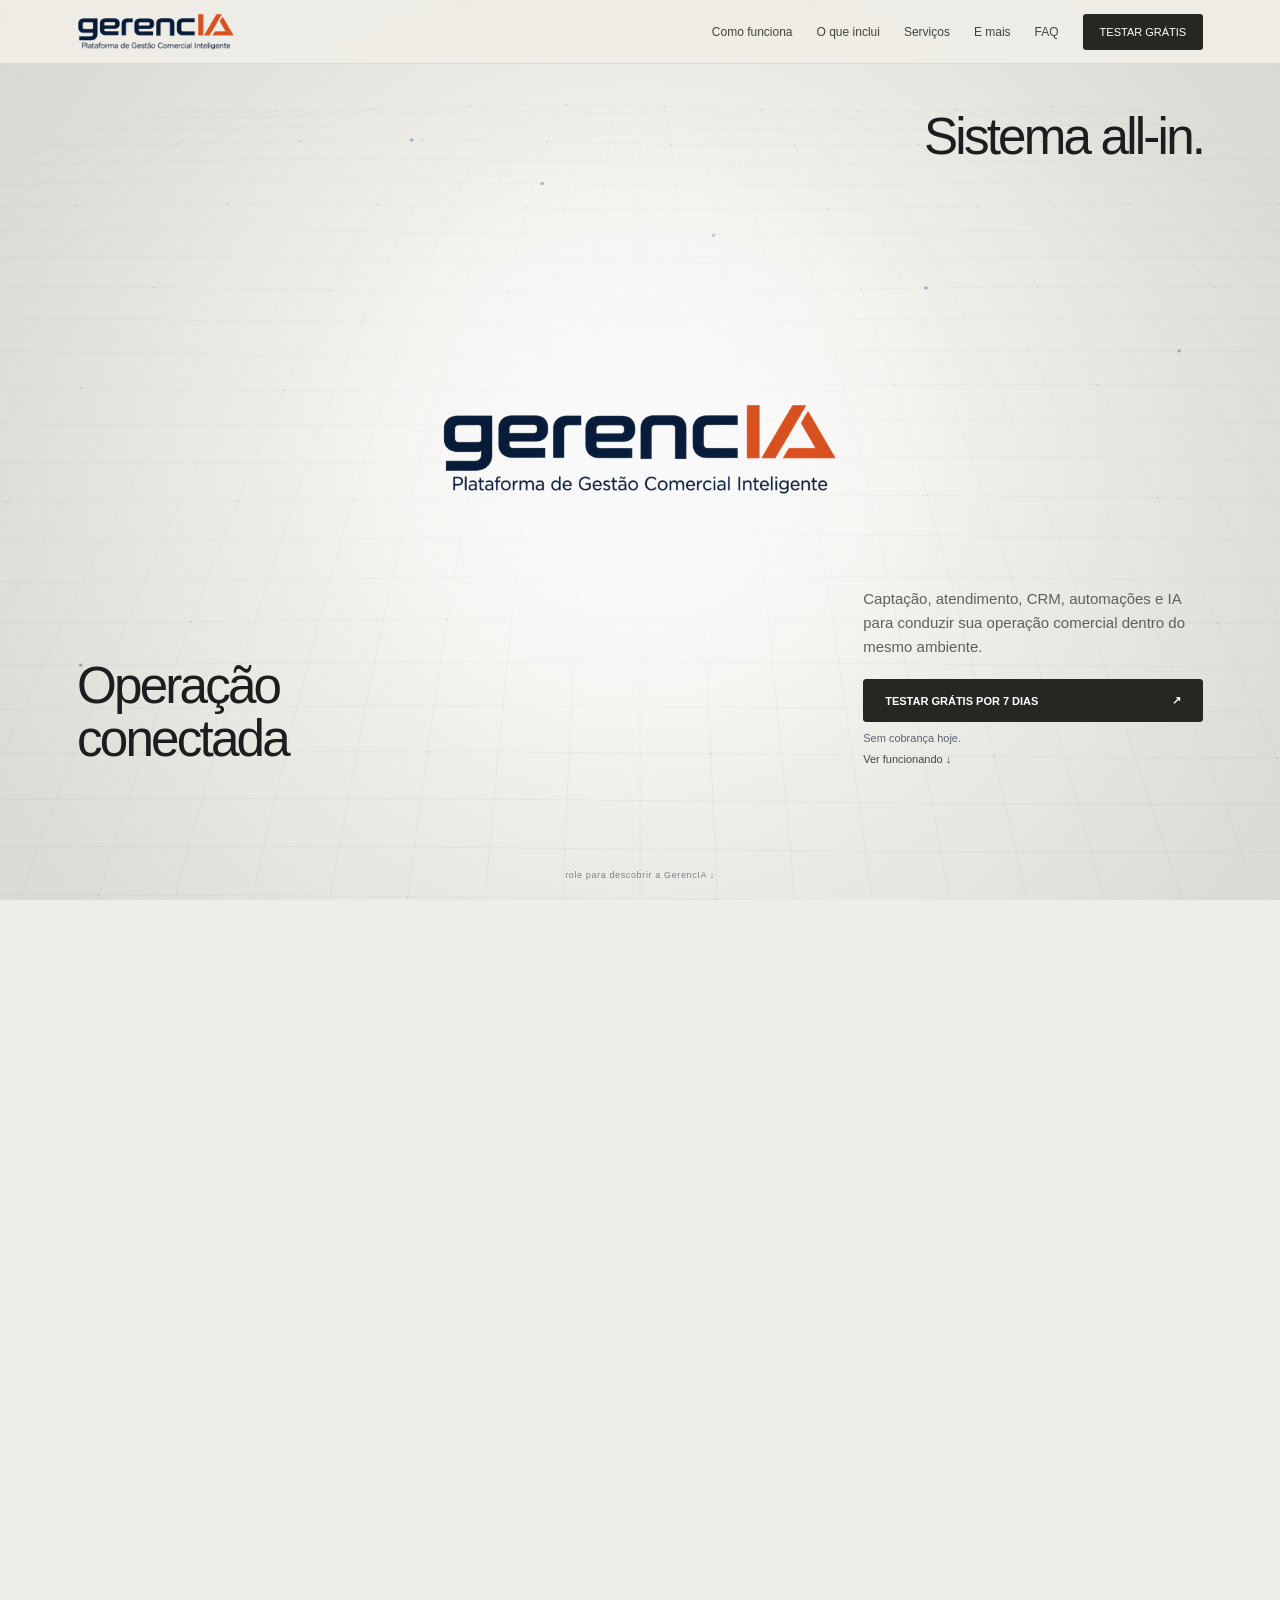
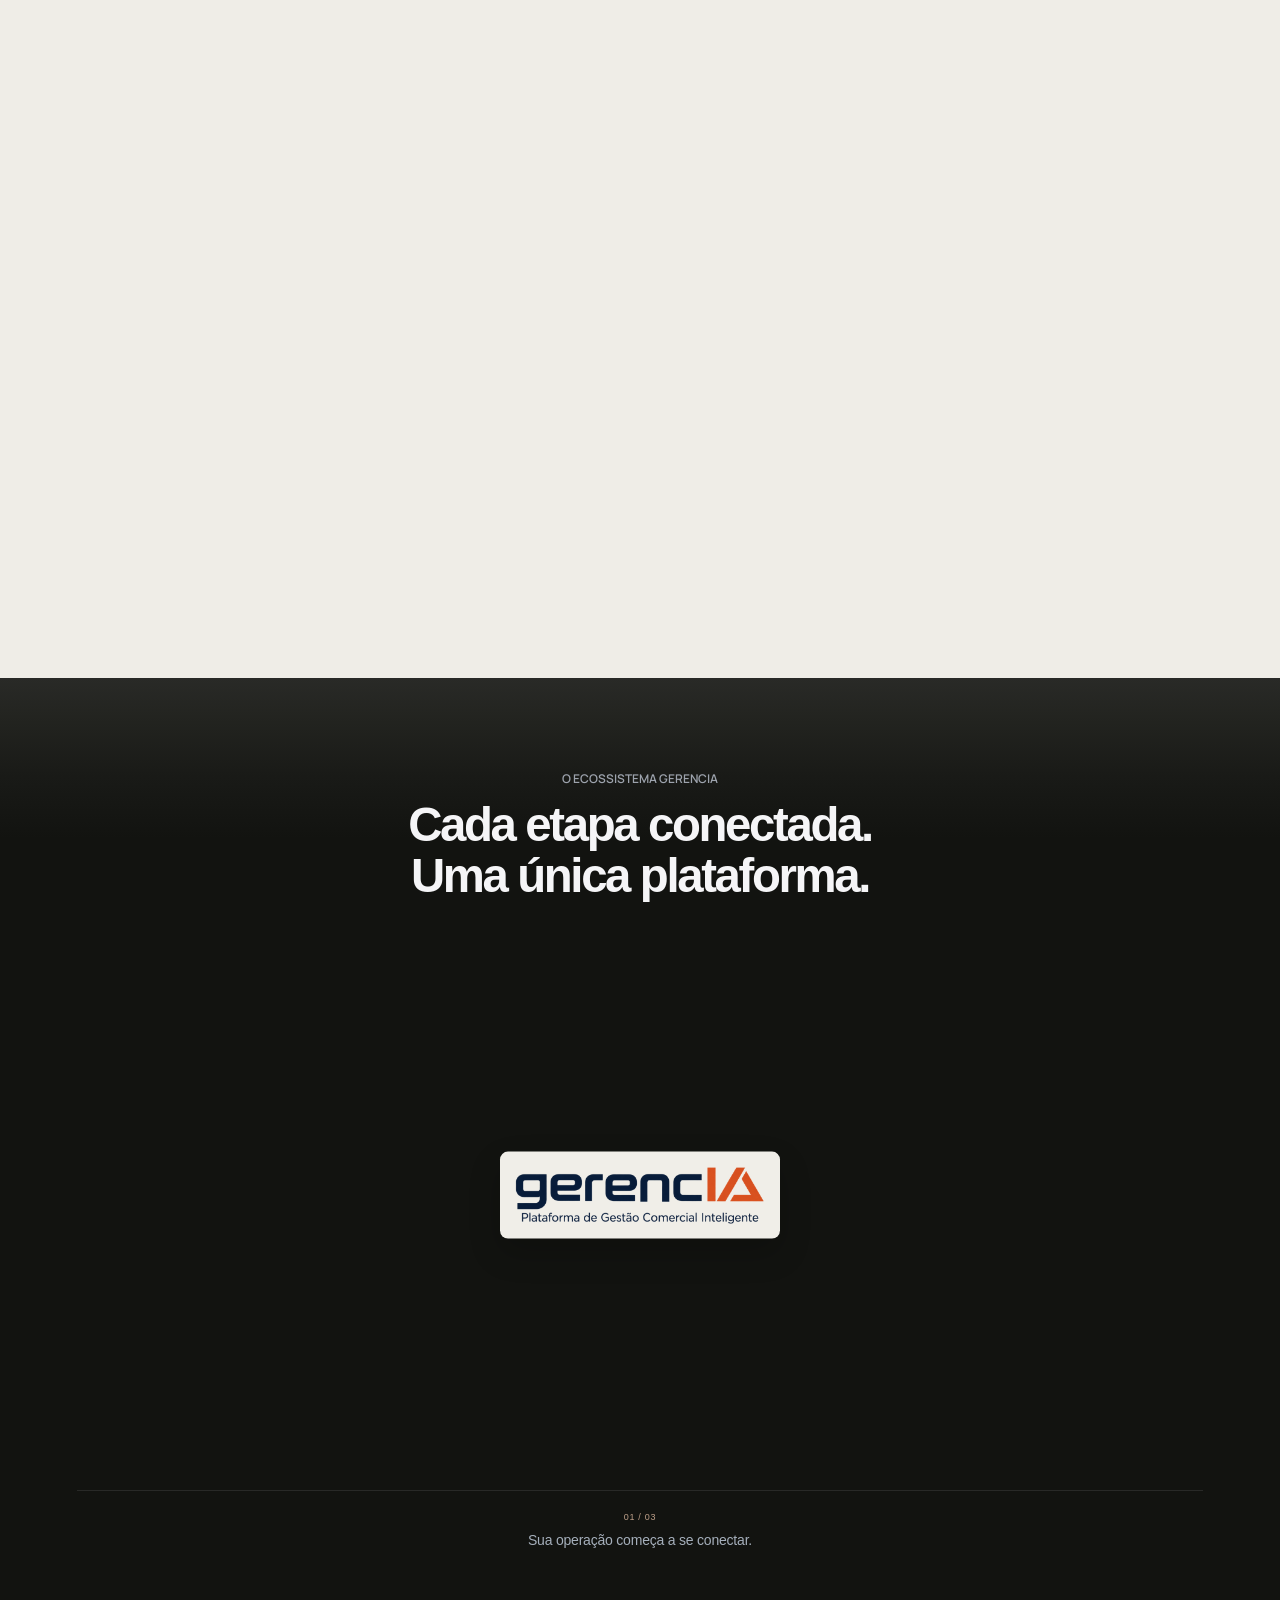
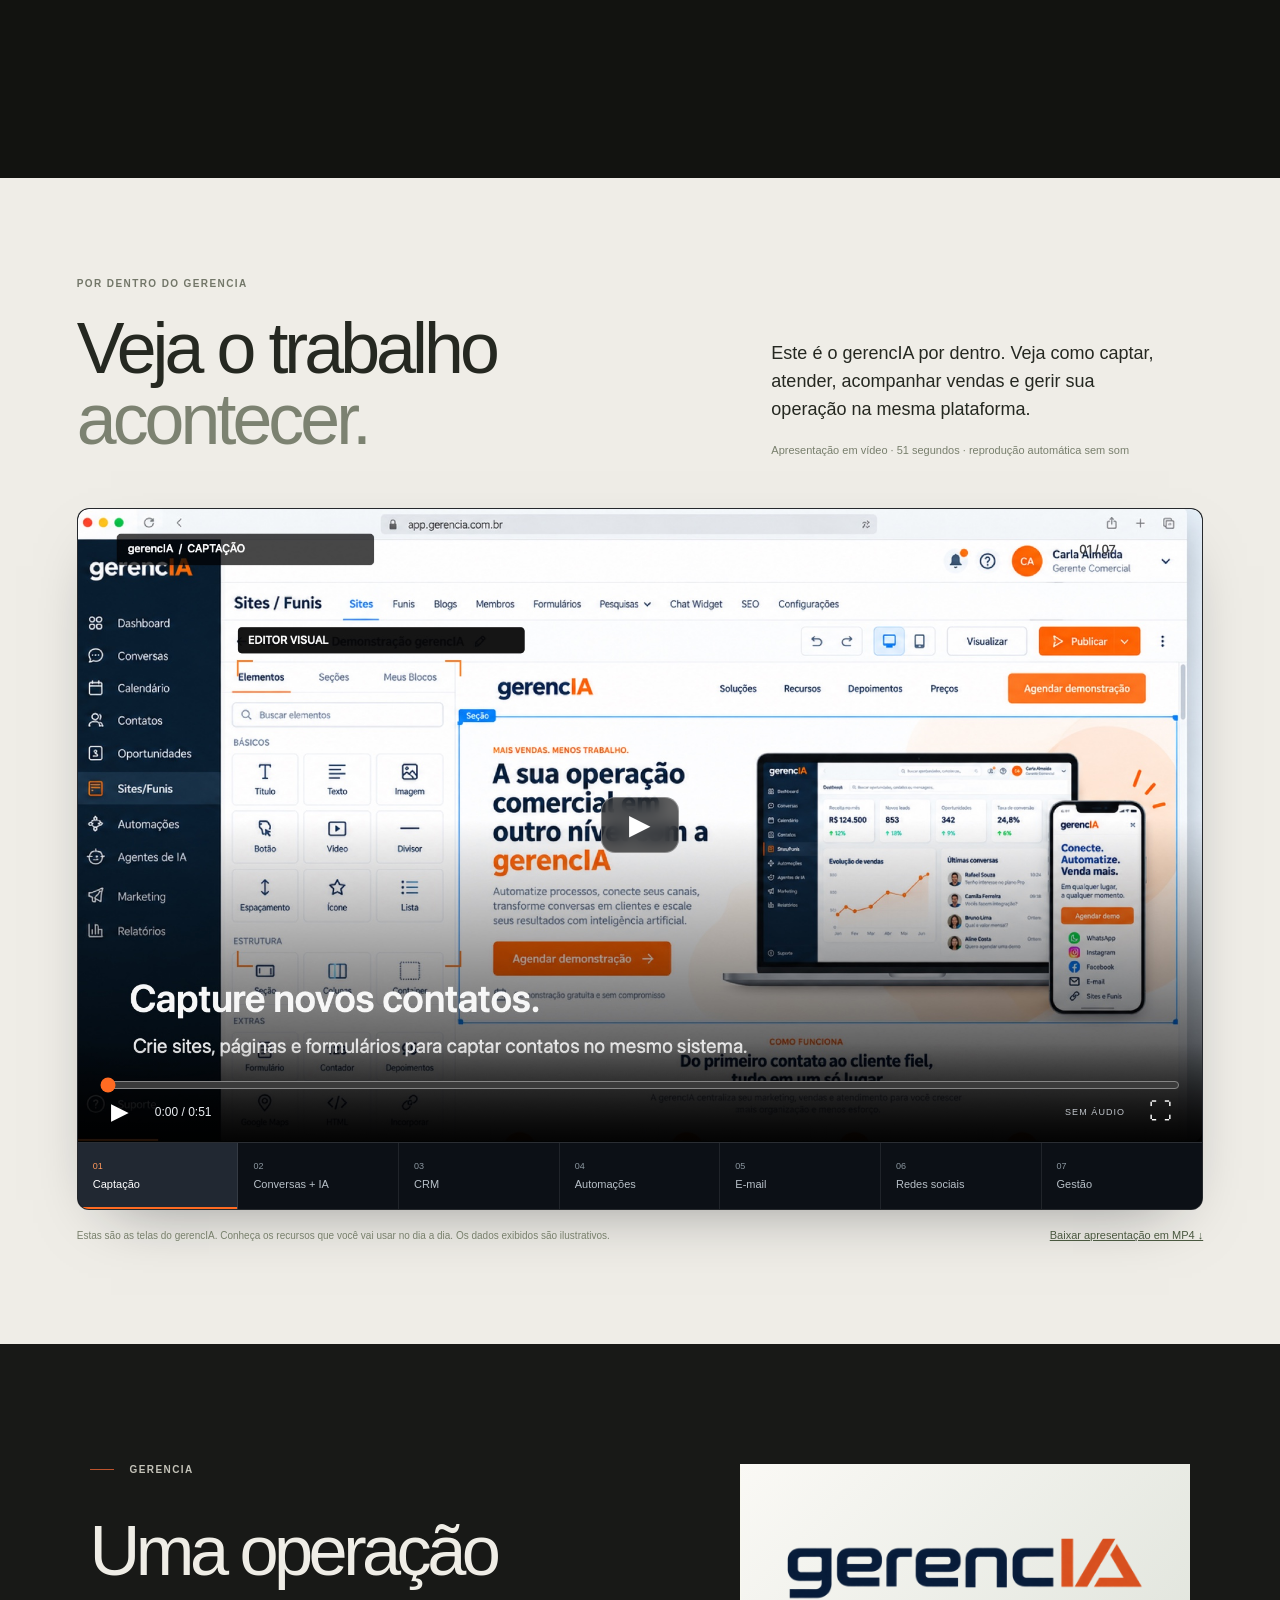
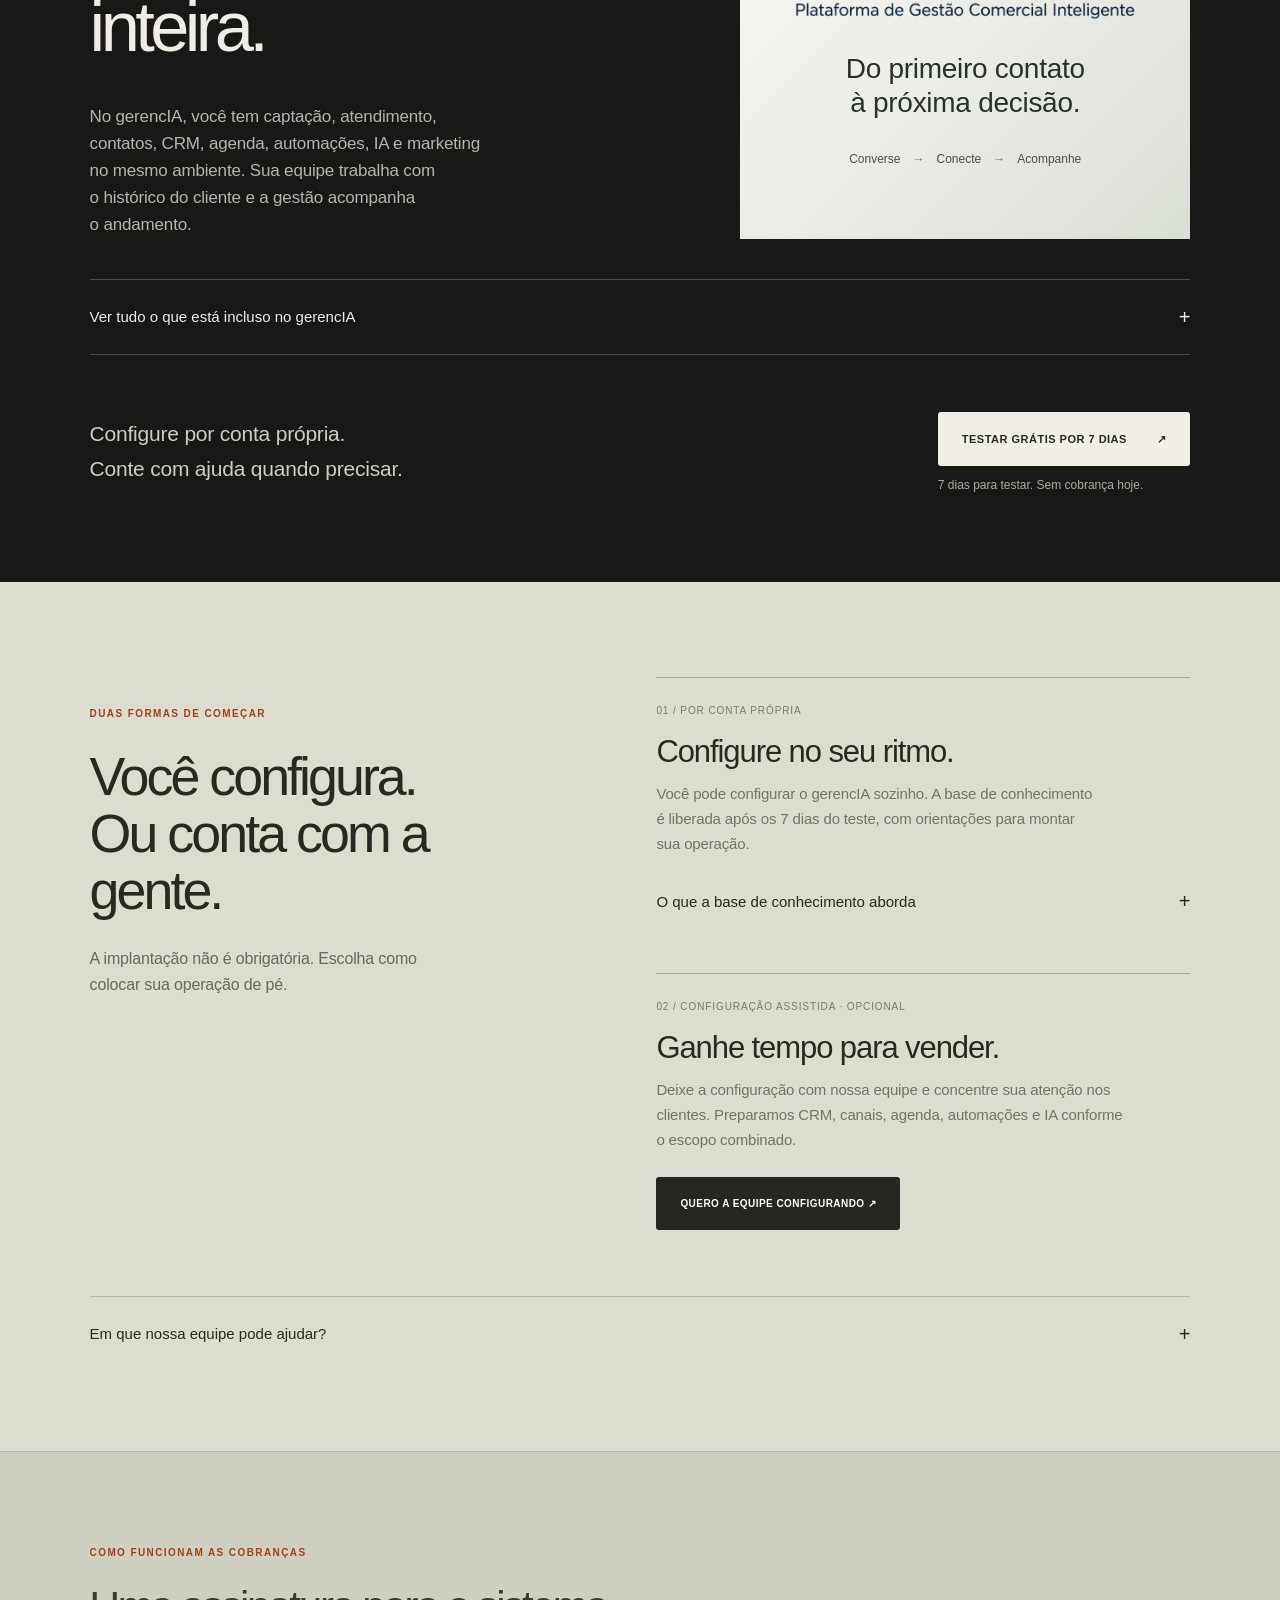
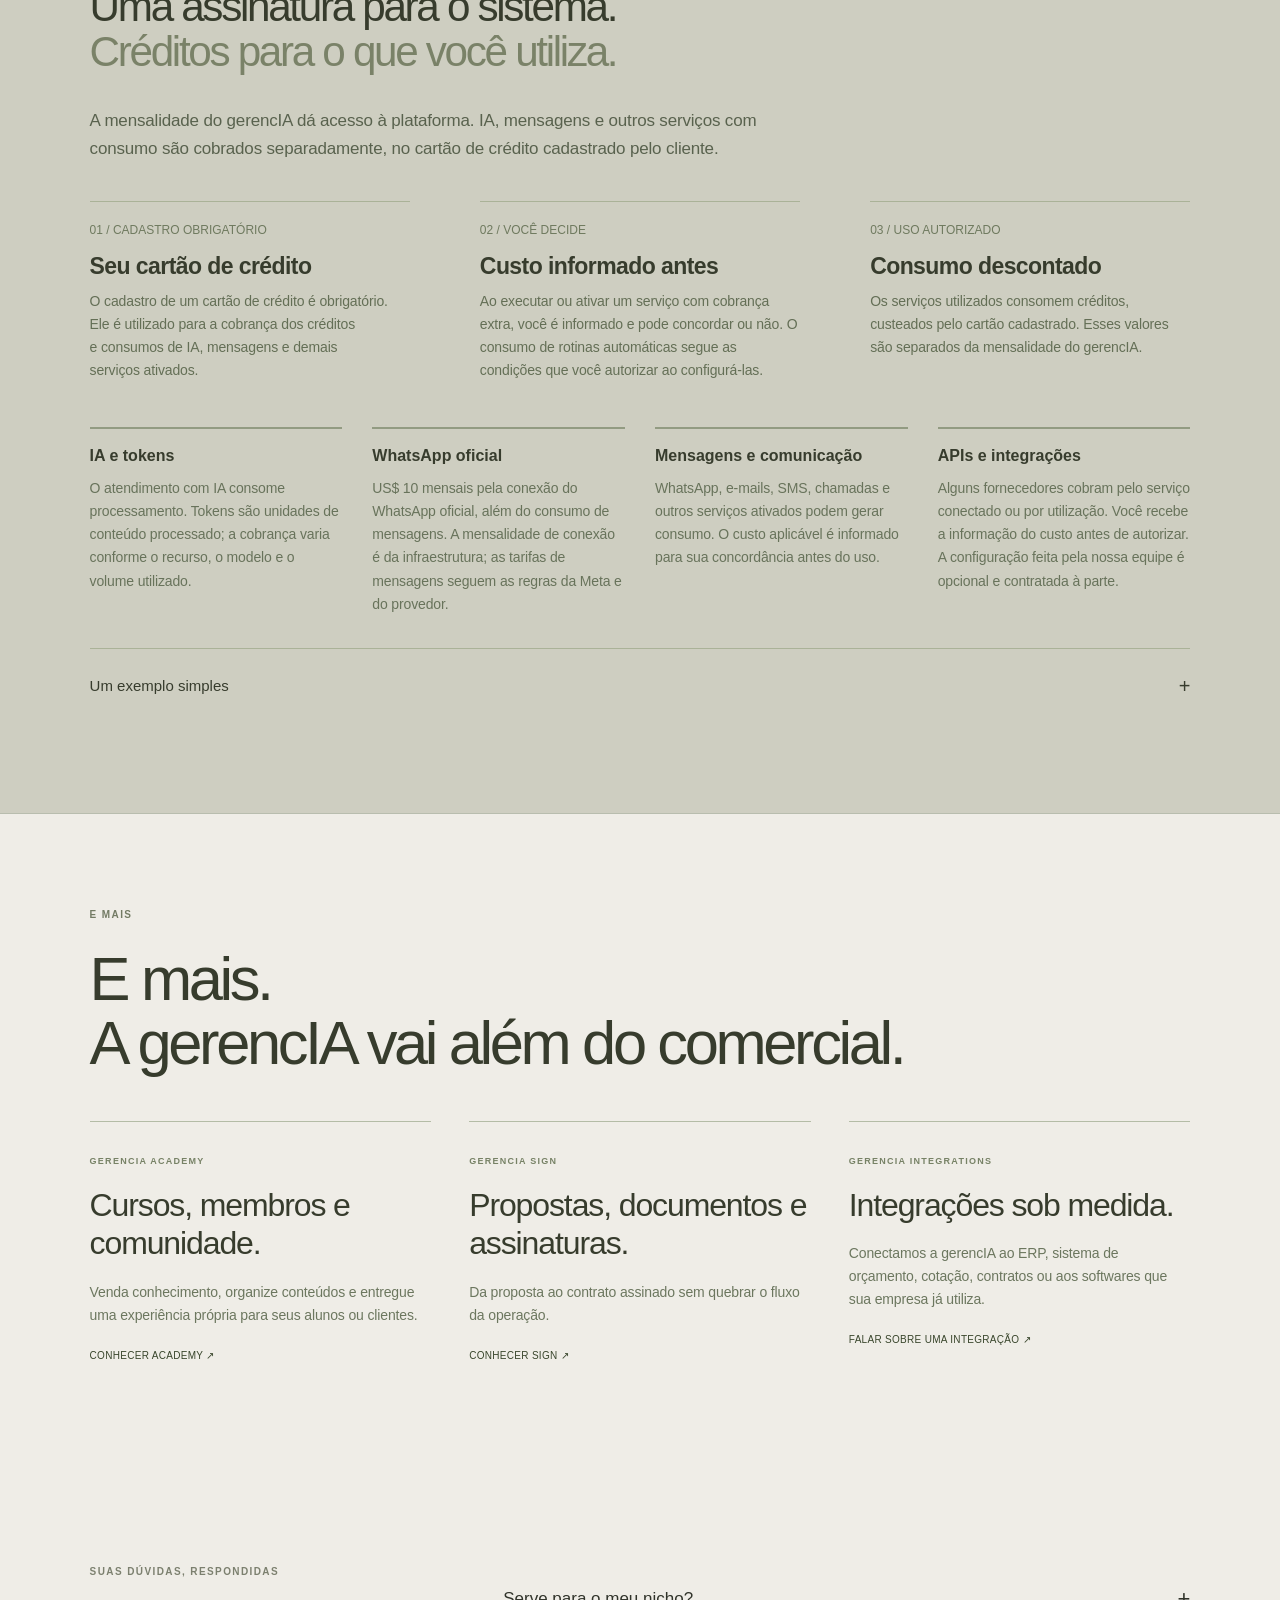
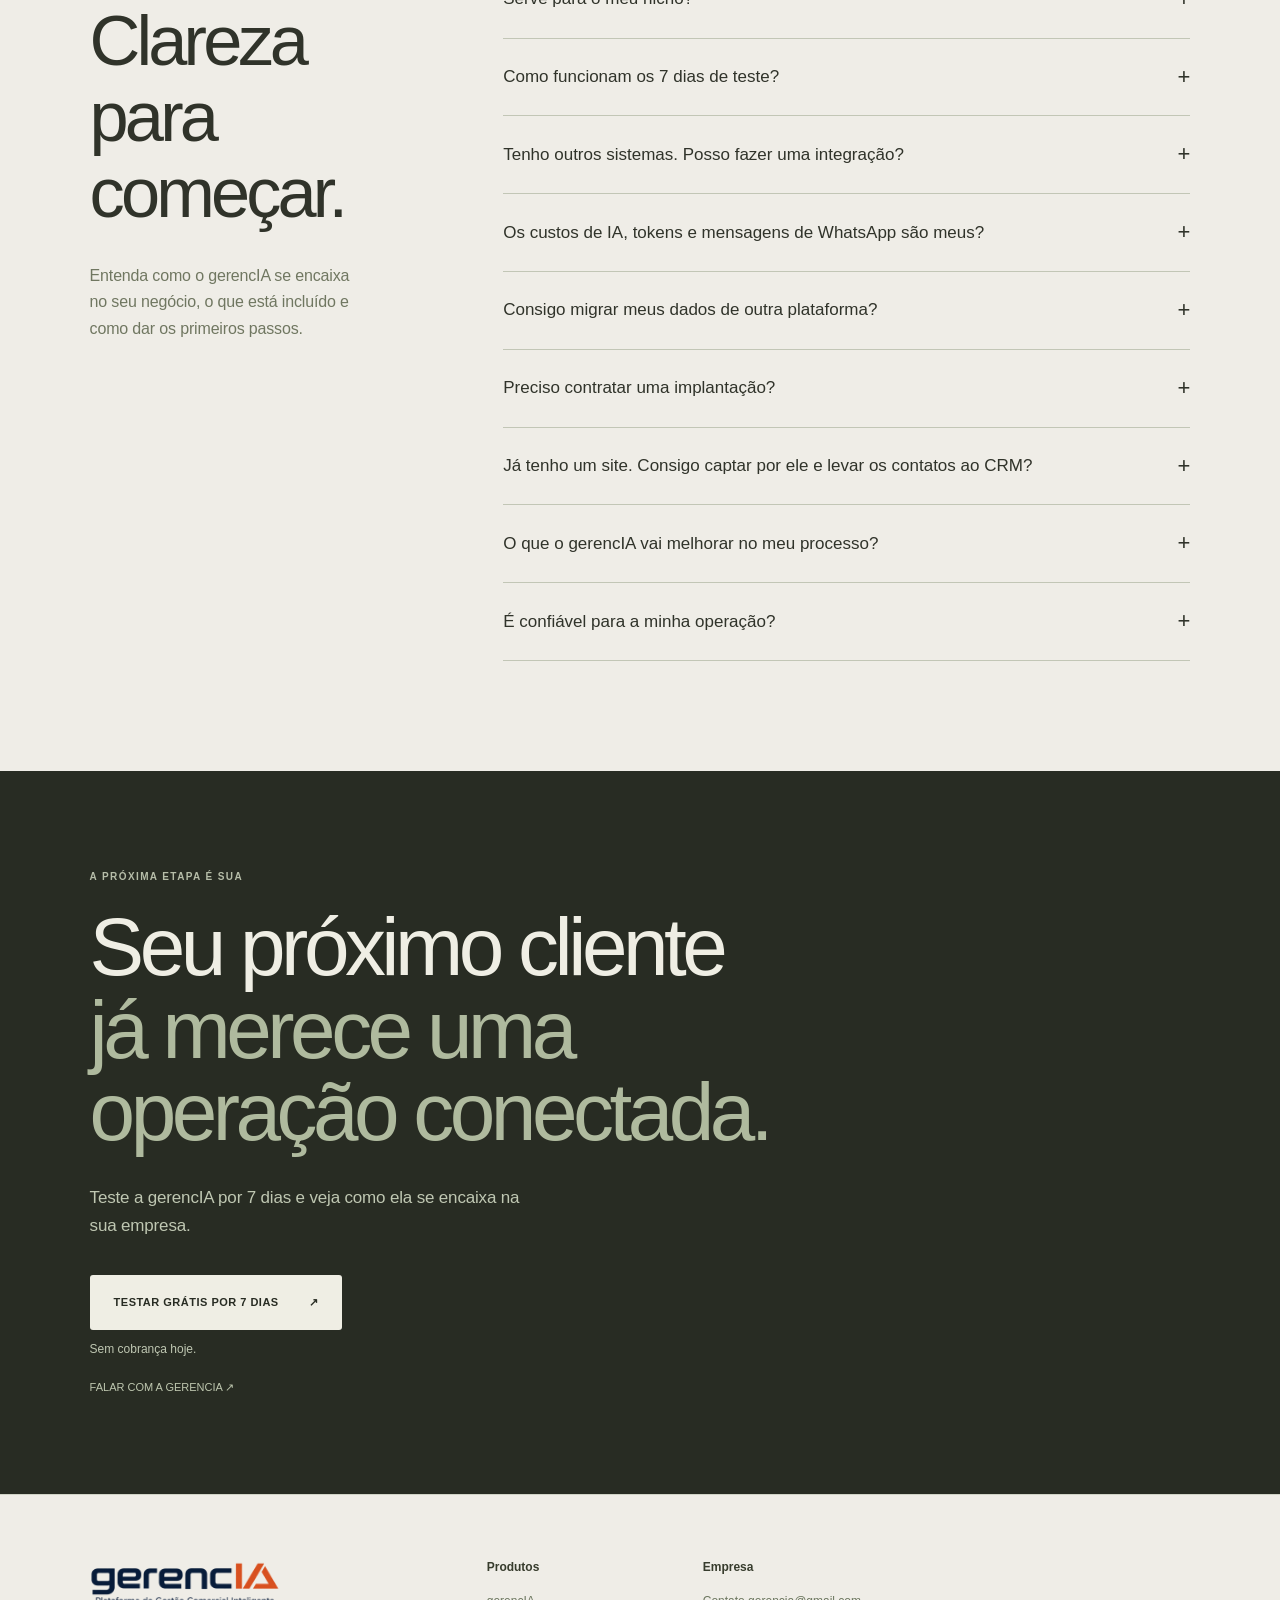
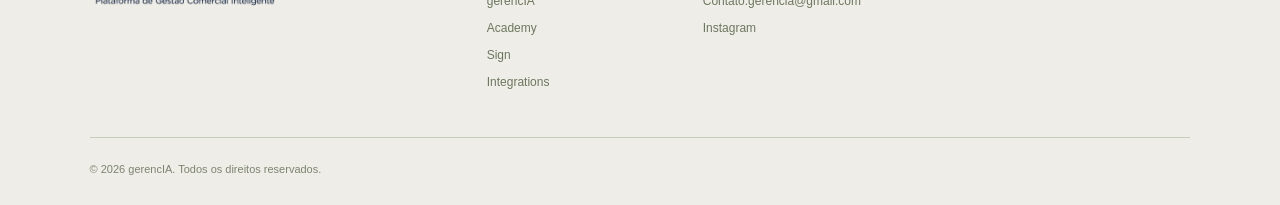
==== index.html @ f88bfc2b "Add CRM de leads (D1 + Pages Functions) for trial signup form Adds a lightweight modal form on the L" ====
<!DOCTYPE html>
<html lang="pt-BR">
<head><meta charset="UTF-8"><meta name="viewport" content="width=device-width, initial-scale=1"><title>GerencIA — Operação conectada</title>
<link rel="preload" href="assets/manrope-variable.ttf" as="font" type="font/ttf" crossorigin>
<style>*{box-sizing:border-box;margin:0}html,body{width:100%;min-height:100%;overflow-x:hidden;background:#101f39}canvas{position:fixed;inset:0;width:100%;height:100%}.hint{position:fixed;bottom:28px;width:100%;text-align:center;color:rgba(194,205,214,.45);font:11px system-ui,sans-serif;letter-spacing:.13em;pointer-events:none;padding:0 20px}@media(max-width:500px){.hint{font-size:10px;bottom:22px}}
.hero-label{position:fixed;z-index:5;pointer-events:none;color:#f4f1e8;font-family:"Helvetica Neue",Arial,sans-serif;font-weight:300;line-height:1.12;letter-spacing:-.045em;font-size:clamp(25px,3.6vw,58px)}
.hero-label.top{top:clamp(30px,6vw,84px);right:clamp(24px,6vw,96px);text-align:right}
.hero-label.bottom{bottom:clamp(40px,7vw,96px);left:clamp(24px,6vw,96px)}
.hero-label .accent{color:#c98c62}
.hero-label::before{content:"";display:block;width:32px;height:1px;background:#c98c62;margin-bottom:18px;opacity:.85}
.hero-label.top::before{margin-left:auto}
.hint{bottom:20px;font-size:9px;color:rgba(194,205,214,.32)}
@media(max-width:600px){.hero-label{font-size:28px}.hero-label.top{top:36px;right:25px}.hero-label.bottom{bottom:65px;left:25px}.hero-label::before{margin-bottom:12px;width:24px}.hint{font-size:8px;letter-spacing:.06em}}

html{scroll-behavior:auto}body{height:auto}#scene{pointer-events:none;z-index:4}
.scroll-runway{height:90vh;height:90svh;position:relative;pointer-events:none}
.next-section{position:relative;z-index:3;min-height:100vh;min-height:100svh;padding:clamp(80px,12vw,160px) clamp(26px,8vw,120px);display:flex;flex-direction:column;justify-content:center;background:#0b1929;color:#f4f1e8;font-family:"Helvetica Neue",Arial,sans-serif;opacity:0}
.next-section::before{content:"";position:absolute;top:0;left:8%;right:8%;height:1px;background:linear-gradient(90deg,transparent,#bc8357,transparent);opacity:.5}
.next-section .eyebrow{font-size:11px;letter-spacing:.25em;text-transform:uppercase;color:#c98c62;margin-bottom:32px}
.next-section h2{font-size:clamp(42px,7.5vw,108px);font-weight:300;line-height:1.02;letter-spacing:-.055em;max-width:1000px}
.next-section h2 span{color:#c98c62}
.next-section p{margin-top:32px;max-width:430px;font-size:16px;line-height:1.7;color:#a0afbd}
.hint{z-index:5}.hero-label{will-change:opacity,transform}
@media(prefers-reduced-motion:reduce){.hero-label{will-change:auto}}

.next-section{padding-top:100px;padding-bottom:100px}
.next-section h2{font-size:clamp(38px,5.5vw,78px)}
.next-section .intro{max-width:600px;margin-top:24px}
.operation-demo{margin-top:50px;border:1px solid #304252;background:#0d1d2e;max-width:1100px;width:100%;border-radius:5px;overflow:hidden}
.demo-top,.demo-bottom{display:flex;justify-content:space-between;align-items:center;gap:18px;padding:22px 28px;border-bottom:1px solid #26394a}
.demo-caption,.case-label{font-size:10px;letter-spacing:.16em;color:#c98c62;text-transform:uppercase}.fiction{font-size:11px;color:#8494a4}
.channel-picker,.flow-tabs{display:flex;gap:8px;padding:20px 28px 0;flex-wrap:wrap}
.operation-demo button{font:inherit;font-size:12px;cursor:pointer;border:1px solid #344858;background:transparent;color:#a8b9c6;padding:11px 16px;border-radius:3px;transition:background .2s,color .2s}
.operation-demo button:hover{border-color:#c98c62;color:#fff}.operation-demo button:focus-visible{outline:2px solid #e6b18c;outline-offset:4px}.operation-demo button.active{background:#d29b74;color:#0b1929;border-color:#d29b74}
.flow-tabs{padding-top:16px}.flow-tabs button{flex:1}.journey{display:grid;grid-template-columns:repeat(5,1fr);gap:1px;margin:28px 28px 0;background:#304252;border:1px solid #304252}
.journey button{border:0;border-radius:0;background:#102336;min-height:86px;text-align:left;padding:14px 12px}.journey button .number{display:block;margin-bottom:10px;font-size:10px;opacity:.65}.journey button.selected{background:#203c4f;color:#fff;box-shadow:inset 0 -2px #d29b74}
.case-detail{display:grid;grid-template-columns:1fr 1.25fr;padding:34px 28px;gap:40px;min-height:270px}.case-conversation{padding:22px;background:#142c3c;border-radius:3px;align-self:start}.case-conversation blockquote{font-size:clamp(19px,2vw,26px);line-height:1.45;letter-spacing:-.02em;margin:20px 0}.case-time{font-size:11px;color:#92a6b7}.case-diagnosis h3{font-size:26px;font-weight:400;letter-spacing:-.03em;margin:14px 0}.case-diagnosis>div{font-size:14px;color:#a9b9c6;line-height:1.7}.case-diagnosis .next-action{border-left:2px solid #c98c62;padding-left:14px;margin-top:20px;color:#ead8c8}
.demo-bottom{border-top:1px solid #26394a;border-bottom:0;font-size:12px;color:#9bb0bf}.demo-bottom button{flex-shrink:0}.section-takeaway{font-size:clamp(26px,3vw,42px);line-height:1.3;letter-spacing:-.03em;margin-top:50px;color:#8da4b5}.section-takeaway strong{color:#f4f1e8;font-weight:400}.next-section .demo-note{font-size:11px;max-width:650px;margin-top:24px;color:#758b9d}
@media(max-width:650px){.next-section{padding:65px 20px}.demo-top,.demo-bottom{padding:18px;align-items:flex-start}.demo-top{flex-direction:column;gap:8px}.channel-picker,.flow-tabs{padding-left:18px;padding-right:18px}.journey{margin:24px 18px 0;grid-template-columns:repeat(5,minmax(0,1fr))}.journey button{font-size:10px;padding:10px 4px;min-height:70px;text-align:center}.case-detail{grid-template-columns:1fr;padding:24px 18px;gap:24px}.demo-bottom{flex-direction:column}.case-diagnosis h3{font-size:24px}.operation-demo button{touch-action:manipulation}}

.manual-story{margin-top:48px;border:1px solid #304557;background:#0b1b2b;border-radius:5px;max-width:1200px}
.story-heading,.story-footer{padding:22px 26px;display:flex;justify-content:space-between;align-items:center;gap:16px;border-bottom:1px solid #293d4d}.story-heading>span,.desk-label,.manual-action>span,.story-cost>span,.scattered-summary span{font-size:10px;letter-spacing:.14em;color:#c99b78}.story-heading small,.story-footer>span{font-size:11px;color:#8da2b3}
.story-steps{display:flex;flex-wrap:wrap;gap:6px;padding:20px 26px}.manual-story button{cursor:pointer;font:12px "Helvetica Neue",Arial,sans-serif;padding:12px 14px;border:1px solid #344b5d;border-radius:3px;color:#a9becd;background:transparent}.manual-story button.selected{background:#d4a17c;border-color:#d4a17c;color:#0b1929}.manual-story button:hover{border-color:#d4a17c}.manual-story button:focus-visible{outline:2px solid #e6b38d;outline-offset:3px}
.story-scene{display:grid;grid-template-columns:1fr 1fr;gap:44px;padding:24px 26px 36px;min-height:480px}.story-narrative>span{font-size:11px;letter-spacing:.1em;color:#8ba6ba}.story-narrative h3{font-size:clamp(25px,2.8vw,36px);font-weight:400;letter-spacing:-.035em;line-height:1.13;margin:16px 0}.next-section .story-narrative p{font-size:15px;line-height:1.7;margin:0;max-width:none;color:#a8bac8}.manual-action{margin-top:28px}.work-row{font-size:13px;line-height:1.6;color:#c6d1d9;margin-top:13px;padding-top:12px;border-top:1px solid #263b4b}
.desk{padding:20px;background:#102335;border:1px solid #233b4d;border-radius:4px;align-self:start}.desk-label{margin-bottom:20px;color:#7895aa}.artifact{background:#193143;border:1px solid #3a5262;border-radius:4px;overflow:hidden}.artifact+.artifact{margin-top:20px;margin-left:15px;background:#25343a;border-color:#56564d}.artifact h4{font-size:12px;font-weight:500;padding:13px 16px;border-bottom:1px solid #40515d;color:#ead6c3}.artifact pre{font:12px/1.8 ui-monospace,SFMono-Regular,Consolas,monospace;white-space:pre-wrap;overflow-wrap:anywhere;padding:18px 16px;color:#d3dfe6}.artifact small{display:block;padding:12px 16px;font-size:10px;color:#9bb2c3;border-top:1px solid #40515d}
.story-cost{padding:24px 26px;background:#322a27;border-top:1px solid #574234}.story-cost>div{font-size:17px;line-height:1.55;color:#ead6c6;margin-top:10px}.story-footer{border-bottom:0;border-top:1px solid #293d4d}.story-footer button{flex-shrink:0}.scattered-summary{display:grid;grid-template-columns:repeat(3,1fr);gap:28px;max-width:1200px;margin-top:42px}.scattered-summary div{border-top:1px solid #304557;padding-top:20px}.scattered-summary strong{display:block;font-size:20px;font-weight:400;line-height:1.4;margin-top:12px;color:#d9e0e4}
@media(max-width:750px){.story-scene{grid-template-columns:1fr;gap:28px;padding:20px;min-height:0}.story-heading,.story-footer{align-items:flex-start;flex-direction:column;padding:20px}.story-steps{padding:16px 20px;display:grid;grid-template-columns:repeat(2,1fr)}.manual-story button{touch-action:manipulation}.desk{padding:15px}.artifact+.artifact{margin-left:8px}.story-cost{padding:20px}.scattered-summary{grid-template-columns:1fr;gap:20px}.story-footer button{width:100%}}

.chaos-demo{max-width:1200px;width:100%;margin-top:36px;border:1px solid #304557;border-radius:6px;overflow:hidden;background:radial-gradient(ellipse at center,#19364a,#0a192a 75%)}
.chaos-toolbar{display:flex;align-items:center;justify-content:space-between;padding:18px 24px;border-bottom:1px solid #294051}.chaos-toolbar>span{font-size:9px;letter-spacing:.15em;color:#94adbf}.chaos-toolbar i{display:inline-block;width:5px;height:5px;border-radius:50%;background:#d49d74;margin-right:8px}.chaos-toolbar button{background:transparent;border:1px solid #395369;color:#becdda;border-radius:3px;padding:8px 12px;cursor:pointer}
.chaos-field{height:490px;position:relative}.chaos-lines{position:absolute;width:100%;height:100%;inset:0;pointer-events:none}.chaos-wire{fill:none;stroke:#35566a;stroke-width:1;vector-effect:non-scaling-stroke;opacity:.15;stroke-dasharray:5 9}.chaos-wire.arrived{opacity:.8;stroke:#c79872;animation:wireFlow 1.2s linear infinite}@keyframes wireFlow{to{stroke-dashoffset:-28}}
.request-core{position:absolute;z-index:1;top:50%;left:50%;transform:translate(-50%,-50%);background:#142d40;border:1px solid #7290a0;padding:24px 20px;text-align:center;width:230px;box-shadow:0 0 65px #6298ad12}.request-core>span{font-size:9px;letter-spacing:.18em;color:#cfa47f}.request-core strong{display:block;font-size:27px;font-weight:400;line-height:1.2;letter-spacing:-.04em;margin:14px 0}.request-core small{font-size:10px;color:#8fa7b7}
.tool-node{position:absolute;width:220px;min-height:108px;padding:16px;text-align:left;background:#102539;border:1px solid #345367;border-radius:4px;color:#9dafbc;font-family:inherit;cursor:pointer;opacity:.25;transition:opacity .55s,border-color .3s,box-shadow .3s;z-index:2}.tool-node.arrived{opacity:1}.tool-node:hover,.tool-node.inspected{border-color:#ddb08a;box-shadow:0 0 24px #c98c6220}.tool-node:focus-visible,.chaos-toolbar button:focus-visible{outline:2px solid #e2b28d;outline-offset:4px}.tool-icon{color:#d1a078;font-size:17px;margin-right:8px}.tool-name{font-size:11px}.tool-node strong{display:block;font-size:14px;font-weight:400;color:#e8e7df;margin:12px 0 7px}.tool-node small{font-size:10px;color:#a58b7b}.n0{left:5%;top:7%}.n1{right:5%;top:7%}.n2{left:2%;top:39%}.n3{right:2%;top:39%}.n4{left:9%;bottom:5%}.n5{right:9%;bottom:5%}
.chaos-result{text-align:center;border-top:1px solid #345065;padding:25px 20px;min-height:110px;background:#0b1a29}.chaos-result span{display:block;font-size:12px;color:#95acbc;margin-bottom:10px}.chaos-result strong{font-weight:400;font-size:clamp(19px,2.5vw,29px);letter-spacing:-.025em;color:#ecd2ba}.chaos-bottom{padding:14px 20px;display:flex;justify-content:space-between;gap:14px;font-size:10px;color:#768e9f}.chaos-bottom small{font-size:10px;white-space:nowrap}.complete .request-core{border-color:#c59a7b}
@media(max-width:950px) and (min-width:651px){.tool-node{width:175px;padding:12px}.request-core{width:190px}.n2{left:1%}.n3{right:1%}}
@media(max-width:650px){.chaos-field{height:615px}.request-core{top:86px;width:235px;padding:14px}.request-core strong{font-size:23px;margin:8px 0}.request-core strong br{display:none}.tool-node{width:44%;min-height:115px;padding:12px}.tool-node strong{font-size:12px;line-height:1.35}.tool-node small{font-size:9px;line-height:1.4;display:block}.tool-name{font-size:10px}.n0,.n2,.n4{left:4%;right:auto}.n1,.n3,.n5{right:4%;left:auto}.n0,.n1{top:195px;bottom:auto}.n2,.n3{top:335px;bottom:auto}.n4,.n5{top:475px;bottom:auto}.chaos-bottom{flex-direction:column;gap:7px}.chaos-toolbar{padding:14px}.chaos-toolbar>span{font-size:8px}.chaos-result{min-height:120px}}
@media(prefers-reduced-motion:reduce){.chaos-wire.arrived{animation:none}.tool-node{transition:none}}

.action-prompt{padding:22px 24px;border-top:1px solid #395166;background:#193042;display:flex;gap:18px;align-items:center}.action-prompt>span{font-size:9px;letter-spacing:.12em;color:#d8a980;flex-shrink:0}.action-prompt strong{font-size:15px;font-weight:400;line-height:1.5;color:#e4eaf0}.tool-node small{color:#d6aa85}.tool-node.suggested{border-color:#b78b63;box-shadow:0 0 0 2px #b78b631b}.visibility-bar{display:flex;align-items:center;justify-content:space-between;gap:18px;padding:22px 24px;background:#091724;border-top:1px solid #293c4b}.visibility-bar>span{font-size:9px;letter-spacing:.15em;color:#8196a8}.visibility-bar small{display:block;font-size:10px;color:#8399aa;margin-bottom:6px}.visibility-bar b{font-size:12px;font-weight:400;color:#d9a884}.chaos-result strong{font-size:clamp(17px,2vw,23px);line-height:1.4;max-width:800px;display:block;margin:auto}.chaos-result{min-height:135px}.complete .visibility-bar{background:#29241f}.request-core small{line-height:1.4;display:block}.tool-node{min-height:118px}
@media(max-width:650px){.action-prompt{flex-direction:column;align-items:flex-start;padding:18px;gap:9px}.visibility-bar{display:grid;grid-template-columns:repeat(3,1fr);gap:12px;padding:18px}.visibility-bar>span{grid-column:1/-1}.visibility-bar b{font-size:11px}.chaos-result{min-height:160px}.tool-node{min-height:120px}}

.chaos-toolbar{justify-content:flex-start}.chaos-toolbar>span{margin-right:auto}.tool-node.inspected{transform:translateY(-4px);background:#203d50;box-shadow:0 8px 30px #0003,0 0 24px #c98c6228}.tool-node{transition:transform .45s,background .45s,border-color .3s,box-shadow .3s}.chaos-wire.arrived{stroke-width:1.5}.request-core{transition:border-color .5s,box-shadow .5s}.complete .request-core{box-shadow:0 0 35px #c98c6228}.chaos-toolbar button{white-space:nowrap}
@media(max-width:650px){.chaos-toolbar{gap:6px;flex-wrap:wrap}.chaos-toolbar>span{width:100%;margin-bottom:8px}.chaos-toolbar button{font-size:11px}}
@media(prefers-reduced-motion:reduce){.tool-node{transition:none}.tool-node.inspected{transform:none}}

/* Editorial treatment: a commercial case file with familiar operational records. */
.next-section{background:#0a1624}.next-section .eyebrow{color:#b99374}.next-section h2{max-width:1150px;font-size:clamp(37px,5.7vw,80px)}.next-section .intro{max-width:760px;font-size:17px;color:#9aaabb;line-height:1.65}
.chaos-demo{border:1px solid #34404c;border-radius:2px;background:#0d1b2a;box-shadow:0 30px 80px #0002}.chaos-toolbar{padding:18px 28px;background:#101f2e}.chaos-toolbar>span{letter-spacing:.2em;font-size:9px}.chaos-toolbar i{background:#b98e67}.chaos-toolbar button{border-radius:2px;font-size:11px;color:#a8b8c5;border-color:#364552}
.chaos-field{height:540px;background:radial-gradient(ellipse at center,#1a2c3b 0,#0c1927 72%)}.request-core{width:240px;padding:27px 20px;background:#102336;border:1px solid #697481;box-shadow:0 16px 55px #0003;border-radius:2px}.request-core>span{font-size:8px;color:#bba28e;letter-spacing:.13em}.request-core strong{font-size:42px;letter-spacing:-.06em;font-weight:300;margin:19px 0}.request-core small{font-size:12px;line-height:1.6;color:#c0cbd4}.tool-node{width:235px;padding:0 17px 17px;background:#162534;border:1px solid #384754;border-radius:3px;min-height:122px;box-shadow:0 10px 24px #0002}.tool-icon{display:none}.tool-name{display:block;margin:0 -17px;padding:12px 17px;border-bottom:1px solid #34434f;font-size:10px;letter-spacing:.035em;background:#1e2e3b;color:#b5c3cc}.tool-node strong{font-size:14px;margin:16px 0 12px;color:#e8edf0;line-height:1.35}.tool-node small{font-size:10px;line-height:1.5;color:#9bafbd}.tool-node.inspected{transform:translateY(-3px);background:#213448;border-color:#bb9373;box-shadow:0 12px 35px #0004}.tool-node.inspected small{color:#dcba9e}.tool-node.suggested{box-shadow:none;border-color:#526575}.chaos-wire{stroke-dasharray:3 8;stroke:#637788}.chaos-wire.arrived{stroke:#ad8869;opacity:.55;stroke-width:1}.n0,.n1{top:6%}.n2,.n3{top:39%}.n4,.n5{bottom:4%}
.action-prompt{background:#152635;border-color:#344553}.action-prompt strong{font-size:14px}.chaos-result{background:#0b1826;min-height:140px;padding:25px 30px}.chaos-result span{font-size:11px;color:#a98970}.chaos-result strong{font-size:clamp(17px,1.9vw,23px);color:#d8e0e5;line-height:1.5}.visibility-bar{background:#0c1722}.complete .visibility-bar{background:#30271f}.visibility-bar b{color:#c7a68a}.section-takeaway{max-width:1000px;line-height:1.35}
@media(min-width:651px) and (max-width:1050px){.tool-node{width:190px}.request-core{width:190px}.request-core strong{font-size:34px}.n0,.n2{left:2%}.n1,.n3{right:2%}.n4{left:5%}.n5{right:5%}}
@media(max-width:650px){.chaos-field{height:690px}.request-core{top:100px;width:86%;max-width:330px;padding:18px}.request-core strong{font-size:35px;margin:10px 0}.request-core small{font-size:11px}.tool-node{width:44%;min-height:132px;padding:0 11px 12px}.tool-name{margin:0 -11px;padding:10px 11px;font-size:9px}.tool-node strong{font-size:12px;margin-top:13px}.tool-node small{font-size:9px}.n0,.n1{top:235px}.n2,.n3{top:385px}.n4,.n5{top:535px;bottom:auto}.chaos-toolbar{padding:14px}.next-section .intro{font-size:15px}.chaos-result{padding:22px 18px;min-height:170px}}

/* Case-study composition: client evidence beside disconnected internal records. */
.scene-caption{display:grid;grid-template-columns:34% 66%;padding:27px 30px 0;font-size:9px;letter-spacing:.16em;color:#6f889d}.scene-caption span:last-child{padding-left:24px}
.chaos-demo{background:#0c1926;border-color:#2b3c4a;box-shadow:none}.chaos-field{height:565px;background:none}.chaos-lines{display:none}.request-core{top:36px;left:30px;transform:none;width:29%;height:465px;padding:25px 22px;text-align:left;background:#132634;border:1px solid #344957;box-shadow:none}.request-core>span{font-size:8px;color:#94b0c1}.buyer-message{font-size:clamp(17px,1.65vw,23px);line-height:1.5;letter-spacing:-.025em;color:#e2e9e9;margin:25px 0 28px}.request-core strong{font-size:35px;padding-top:22px;border-top:1px solid #344957;margin:0 0 15px}.request-core strong em{display:block;font-size:10px;font-style:normal;letter-spacing:.06em;color:#899fae;margin-top:9px}.request-core small{font-size:10px;color:#859daf}.buyer-followup{margin-top:22px;padding:15px 12px;border-left:2px solid #bb8d65;background:#21313a;font-size:12px;line-height:1.6;color:#e5c6ad;opacity:0;transform:translateY(7px);transition:opacity .5s,transform .5s}.buyer-followup.visible{opacity:1;transform:none}
.tool-node{width:28%;min-height:137px;padding:0 16px 15px;box-shadow:none;border-color:#344653;background:#112331;opacity:.6!important}.tool-node.inspected{opacity:1!important;transform:none;background:#1d3343;box-shadow:inset 3px 0 #c49a76;border-color:#718391}.tool-node.suggested{border-color:#344653}.tool-name{margin:0 -16px;padding:12px 16px;background:#1a2a36;font-size:10px}.tool-node strong{font-size:14px;font-weight:400}.tool-node small{font-size:10px;color:#91a5b2}.n0{left:37%;top:36px}.n1{left:68%;right:auto;top:36px}.n4{left:37%;top:200px;bottom:auto}.n3{left:68%;right:auto;top:200px}.n2{left:37%;top:364px}.n5{left:68%;right:auto;top:364px;bottom:auto}
.action-prompt{padding:20px 30px;background:#0e1d2a}.action-prompt>span{font-size:8px;max-width:120px;line-height:1.6}.action-prompt strong{font-size:14px;color:#a9bdcb}.visibility-bar{padding:22px 30px;background:#18232b!important;border-top:1px solid #3a4348}.visibility-bar>span{font-size:8px;max-width:130px;line-height:1.6}.visibility-bar b{color:#dcb38d}.chaos-result{padding:25px 30px;background:#0b1926}.chaos-result span{text-transform:uppercase;letter-spacing:.08em;font-size:9px}.chaos-result strong{max-width:850px;font-size:clamp(18px,2vw,25px);font-weight:300}.complete .request-core{box-shadow:none;border-color:#344957}.next-section h2{font-size:clamp(35px,5.1vw,72px);line-height:1.08}.next-section .intro{max-width:710px}
@media(max-width:850px){.scene-caption{display:none}.chaos-field{height:830px}.request-core{left:5%;top:24px;width:90%;height:250px;padding:20px}.buyer-message{font-size:18px;margin:14px 0;width:65%;line-height:1.4}.request-core strong{position:absolute;right:20px;top:60px;width:28%;font-size:27px;border-top:0;padding:0;text-align:right}.request-core>span{font-size:8px}.request-core small{font-size:9px}.buyer-followup{margin-top:14px;padding:9px 12px;font-size:11px}.tool-node{width:43%;min-height:140px;padding:0 12px 12px}.tool-name{margin:0 -12px;padding:11px 12px;font-size:9px}.tool-node strong{font-size:12px}.tool-node small{font-size:9px}.n0,.n4,.n2{left:5%;right:auto}.n1,.n3,.n5{left:52%;right:auto}.n0,.n1{top:305px}.n4,.n3{top:470px}.n2,.n5{top:635px}.action-prompt{padding:18px}.visibility-bar{padding:18px}.chaos-result{padding:22px 18px}}
@media(max-width:400px){.buyer-message{font-size:16px;width:66%}.request-core strong{font-size:23px}.request-core{height:250px}.buyer-followup{font-size:10px}}

.sales-sim{margin-top:40px;max-width:1200px;border:1px solid #344756;background:#0b1b29;border-radius:6px;overflow:hidden;font-family:system-ui,sans-serif}.sim-head{padding:20px 24px;display:flex;justify-content:space-between;align-items:center;gap:14px;border-bottom:1px solid #2b3e4c;font-size:10px;letter-spacing:.08em;color:#d5e0e7}.sim-head small{display:block;font-size:10px;color:#7d95a6;letter-spacing:0;margin:6px 0 0 14px}.live-dot{display:inline-block;width:5px;height:5px;background:#c9a07d;border-radius:50%;margin-right:8px}.sales-sim button{font:11px system-ui;color:#afc1cd;border:1px solid #3b505f;background:transparent;border-radius:3px;padding:9px 12px;cursor:pointer}.sales-sim button:hover{border-color:#d0a17a}.sales-sim button:focus-visible{outline:2px solid #d0a17a;outline-offset:3px}.sim-progress{display:grid;grid-template-columns:repeat(7,1fr);gap:0;border-bottom:1px solid #344756}.sim-progress button{border:0;border-right:1px solid #273c4c;border-radius:0;padding:17px 5px;font-size:10px;color:#8098aa}.sim-progress button.current{background:#d0a17a;color:#102132}.sim-progress button.done{color:#ddd4c9;background:#192d3d}.sim-clock{padding:22px 24px;display:flex;gap:20px;align-items:center}.sim-clock span{color:#bf9a7c;font-size:10px;min-width:150px;letter-spacing:.05em}.sim-clock strong{font-size:15px;font-weight:400;color:#d8e2e9}.sim-workspace{display:grid;grid-template-columns:.9fr 1.1fr;gap:20px;padding:0 24px 24px;align-items:stretch}.sim-chat,.sim-tools{background:#112635;border:1px solid #344b5b;border-radius:5px;overflow:hidden;min-width:0}.app-bar{padding:13px 16px;background:#1b3540;border-bottom:1px solid #344b5b;font-size:12px}.app-bar small{float:right;color:#93aaa9;font-size:10px}.app-dot{display:inline-block;width:6px;height:6px;border-radius:50%;margin-right:7px;background:#81b29a}.contact-bar{display:flex;gap:11px;padding:14px 16px;border-bottom:1px solid #2c4351;font-size:11px}.contact-bar small{display:block;font-size:9px;margin-top:5px;color:#8fa6b5}.avatar{display:grid;place-items:center;width:31px;height:31px;border-radius:50%;background:#385563;color:#e7ecef}#sim-messages{padding:17px;min-height:400px;display:flex;flex-direction:column;gap:9px}.message{padding:10px 12px;border-radius:5px;max-width:87%;font-size:11px;line-height:1.5;animation:messageIn .4s both}.message.lead{background:#263c4a;align-self:flex-start;color:#e0e7ec}.message.sdr{background:#23493f;align-self:flex-end;color:#dce9e2}.message small{display:block;text-align:right;color:#96acae;font-size:8px;margin-top:5px}.message.system{align-self:center;max-width:95%;text-align:center;background:#3a3027;color:#e6c3a5;font-size:10px;margin:10px 0}.message.system small{text-align:center}@keyframes messageIn{from{opacity:0;transform:translateY(8px)}to{opacity:1;transform:none}}
.tool-switch{display:flex;background:#142a38;border-bottom:1px solid #344b5b}.tool-switch span{padding:14px 10px;font-size:10px;color:#718c9e;flex:1;text-align:center}.tool-switch span.active{color:#e6e9de;background:#294337;box-shadow:inset 0 -2px #83ad94}#sim-tool-content{min-height:360px;padding:20px 16px}.sheet-title{font-size:11px;color:#c3d7cd}.sheet-title small{display:block;margin:8px 0 22px;font-size:9px;color:#809b9a}.sheet-wrap{overflow-x:auto}.sheet-wrap table{border-collapse:collapse;width:100%;font-size:9px;min-width:360px}.sheet-wrap td,.sheet-wrap th{border:1px solid #3c535d;padding:12px 7px;text-align:left;font-weight:400;white-space:nowrap}.sheet-wrap th{background:#294335;color:#c7dacf}.sheet-wrap td{color:#8098a8}.sheet-wrap .focus-row td{background:#1e3b38;color:#edf0df;border-top-color:#89ae91;border-bottom-color:#89ae91}.sheet-facts{display:flex;flex-wrap:wrap;gap:24px;margin-top:23px;font-size:9px;color:#7892a3}.sheet-facts b{display:block;color:#c9d6df;font-size:11px;font-weight:400;margin-top:8px}.record-warning{font-size:11px;line-height:1.6;color:#d8b598;border-left:2px solid #b98966;padding:8px 12px;margin-top:25px}.manual-transfer{border-top:1px solid #3c4d57;padding:18px;display:flex;gap:12px;font-size:11px;line-height:1.6;color:#b8c7d1}.manual-transfer>span{font-size:23px;color:#c59b7d}.proposal-file{background:#e8e6df;color:#253443;padding:28px 22px;box-shadow:0 12px 30px #0002}.proposal-file>span{font-size:8px;letter-spacing:.16em}.proposal-file h4{margin-top:22px;font-size:24px;font-weight:500}.next-section .proposal-file p{font-size:11px;color:#566371;margin:12px 0}.proposal-file strong{display:block;font-size:32px;font-weight:400;margin:26px 0}.proposal-file>div{font-size:10px;line-height:1.7}.proposal-file footer{font-size:9px;border-top:1px solid #b3b9b8;margin-top:22px;padding-top:12px}.note-file{background:#ded6bb;color:#423e32;padding:25px;transform:rotate(-1deg)}.note-file>span{font-size:9px;letter-spacing:.1em}.note-file h4{font-size:22px;font-weight:400;margin:20px 0}.note-file ul{padding-left:18px;font-size:12px;line-height:2.6}.note-file footer{border-top:1px solid #bcb398;padding-top:18px;margin-top:22px;font-size:11px;line-height:1.6}.sim-friction{padding:22px 24px;display:flex;gap:20px;align-items:center;background:#2d2924;border-top:1px solid #544535}.sim-friction span{font-size:10px;color:#b7967c;white-space:nowrap}.sim-friction strong{font-size:15px;line-height:1.5;font-weight:400;color:#ead8c8}.sim-manager{display:grid;grid-template-columns:1.3fr repeat(4,1fr);gap:20px;padding:27px 24px;background:#0a1520}.sim-manager span{font-size:8px;letter-spacing:.13em;color:#c59b7d}.sim-manager strong{display:block;font-size:13px;line-height:1.5;font-weight:400;margin-top:9px}.sim-manager small{font-size:9px;color:#7f97a8;display:block;margin:6px 0 12px}.sim-manager b{font-size:12px;font-weight:400;color:#c4d0d8}.sim-footer{padding:18px 24px;display:flex;justify-content:space-between;align-items:center;gap:15px;border-top:1px solid #283d4c}.sim-footer>span{font-size:9px;color:#8ba2b4}.sim-footer button.selected{background:#c59b7d;border-color:#c59b7d;color:#0b1b29}
@media(max-width:750px){.sim-head{padding:16px;flex-wrap:wrap}.sim-progress{display:flex;overflow-x:auto}.sim-progress button{flex:0 0 94px}.sim-clock{padding:18px 16px;flex-direction:column;align-items:flex-start;gap:9px}.sim-workspace{grid-template-columns:1fr;padding:0 12px 16px;gap:14px}#sim-messages{min-height:210px}.message{font-size:12px}#sim-tool-content{min-height:250px}.sim-manager{grid-template-columns:1fr 1fr;padding:22px 18px;gap:18px}.sim-manager>div:first-child{grid-column:1/-1}.sim-manager strong br{display:none}.sim-friction{padding:18px 16px;align-items:flex-start;gap:12px}.sim-friction strong{font-size:13px}.sim-footer{flex-direction:column;align-items:flex-start;padding:16px}.sim-footer>div{display:flex;gap:8px}.sales-sim button{touch-action:manipulation}}
@media(prefers-reduced-motion:reduce){.message{animation:none}.note-file{transform:none}}

.lead-route{width:100%;max-width:1200px;margin-top:45px;border-top:1px solid #3c4f5d;border-bottom:1px solid #3c4f5d;font-family:system-ui,sans-serif}.route-header{display:flex;justify-content:space-between;align-items:center;gap:20px;padding:22px 0}.route-header>span{font-size:10px;color:#94abba;letter-spacing:.08em}.route-header button{border:1px solid #364c5c;background:transparent;padding:8px 12px;color:#9fb4c3;font-size:10px;cursor:pointer}.route-track{display:grid;grid-template-columns:repeat(6,1fr);padding:28px 0 35px}.route-track button{position:relative;text-align:left;border:0;background:transparent;color:#7891a5;cursor:pointer;font-family:inherit;padding:0 10px 0 0}.route-track button::after{content:"";position:absolute;left:39px;right:9px;top:18px;height:1px;background:#344e62}.route-track button:last-child::after{display:none}.route-dot{display:grid;place-items:center;border:1px solid #496173;border-radius:50%;width:37px;height:37px;font-size:12px;margin-bottom:19px;transition:background .3s}.route-track strong{display:block;font-size:14px;font-weight:500;margin-bottom:9px}.route-track small{font-size:10px;display:block;line-height:1.5;color:#708b9f}.route-track .active .route-dot{background:#d1a27e;border-color:#d1a27e;color:#0c1c2b;box-shadow:0 0 0 6px #d1a27e14}.route-track .active strong{color:#f1e8dd}.route-track .active small{color:#c8a286}.route-track .passed .route-dot{border-color:#b69174;color:#dbc0aa}.route-track .passed::after{background:#a98667}.route-focus{padding:32px;background:#142a3b;border-left:2px solid #c49a76;min-height:192px}.route-focus>span{font-size:10px;letter-spacing:.07em;color:#cda485}.route-focus h3{font-size:clamp(24px,3vw,36px);font-weight:400;letter-spacing:-.035em;margin:17px 0 12px}.next-section .route-focus p{font-size:14px;line-height:1.7;margin:0;max-width:740px;color:#a9bdcb}.route-management{padding:30px 0;display:flex;gap:40px;align-items:flex-start}.route-management>span{font-size:9px;letter-spacing:.12em;color:#bd987d;line-height:1.6;padding-top:5px}.route-management strong{font-size:clamp(17px,2vw,23px);font-weight:400;line-height:1.45;color:#aabfce}.route-caption{font-size:9px;color:#688397;padding-bottom:20px}.lead-route button:focus-visible{outline:2px solid #cda485;outline-offset:4px}
@media(max-width:650px){.route-header{align-items:flex-start;gap:12px;flex-direction:column}.route-track{grid-template-columns:1fr;padding:15px 0 24px;gap:0}.route-track button{display:grid;grid-template-columns:38px 1fr;column-gap:15px;min-height:67px;padding:0 0 16px;text-align:left}.route-dot{grid-row:1/3;width:30px;height:30px;margin:0;font-size:10px}.route-track strong{font-size:13px;margin:0 0 4px;line-height:1.3}.route-track small{font-size:10px}.route-track button::after{left:14px;top:35px;height:25px;width:1px;right:auto}.route-track button:last-child{min-height:45px;padding-bottom:0}.route-focus{padding:22px 20px;min-height:205px}.route-management{flex-direction:column;gap:12px;padding:25px 0}.route-management strong br{display:none}.route-caption{line-height:1.7}.route-track .active .route-dot{box-shadow:0 0 0 4px #d1a27e14}}
@media(prefers-reduced-motion:reduce){.route-dot{transition:none}}

.lead-route{transform-origin:50% 0%;will-change:transform}.route-track button{will-change:transform}.next-section{overflow:hidden}
@media(prefers-reduced-motion:reduce){.lead-route,.route-track button{will-change:auto}}

.next-section{will-change:transform;backface-visibility:hidden}
@media(prefers-reduced-motion:reduce){.next-section{will-change:auto}}

.hub-section{position:relative;height:260vh;height:260svh;background:#070f19;z-index:3;color:#f1eee6;font-family:"Helvetica Neue",Arial,sans-serif}
.hub-sticky{position:sticky;top:0;height:100vh;height:100svh;min-height:620px;overflow:hidden;background:radial-gradient(ellipse at 50% 52%,#203649 0,#0d1b29 40%,#070f19 75%)}
.hub-sticky::before{content:"";position:absolute;inset:0;opacity:.14;pointer-events:none;background:repeating-radial-gradient(ellipse at 50% 53%,transparent 0 69px,#7190a0 70px,transparent 71px 115px);transform:rotate(-15deg) scale(1.2)}
.hub-copy{position:absolute;top:clamp(28px,5vh,65px);left:6%;z-index:3}.hub-copy>span{font-size:9px;letter-spacing:.19em;color:#b89374}.hub-copy h2{font-size:clamp(25px,3.1vw,45px);line-height:1.08;font-weight:300;letter-spacing:-.04em;margin-top:14px}.hub-copy em{font-style:normal;color:#c8a081}
.hub-orbit{position:absolute;inset:20% 5% 16%;perspective:1100px}.hub-wires{position:absolute;inset:0;width:100%;height:100%;overflow:visible;pointer-events:none}.hub-wires line{stroke:#c1541f;stroke-width:1;stroke-dasharray:3 7}.hub-center{position:absolute;left:50%;top:50%;width:clamp(200px,24vw,320px);height:clamp(115px,13vw,170px);transform:translate(-50%,-50%);display:flex;flex-direction:column;align-items:center;justify-content:center;background:linear-gradient(145deg,#fffef7,#c4c4bf);border:1px solid #f2e8d1;border-radius:26px;box-shadow:inset 0 2px 2px #fff,0 8px 0 #626d73,0 10px 0 #1b2c3a,0 30px 60px #0009;z-index:2}.hub-center img{width:87%;height:auto;display:block}.hub-center>span{font-size:9px;color:#425268;letter-spacing:.09em;margin-top:5px}
.hub-app{position:absolute;left:50%;top:50%;border:0;background:none;cursor:pointer;padding:0;color:#e6e8e7;z-index:3;will-change:transform,opacity;touch-action:manipulation}.app-object{width:clamp(78px,8.4vw,115px);height:clamp(78px,8.4vw,115px);display:grid;place-items:center;border-radius:25%;background:radial-gradient(ellipse at 30% 15%,#ffffff20,transparent 65%),linear-gradient(145deg,#344754,#0a1722);border:1px solid #607784;box-shadow:inset 1px 2px 2px #ffffff60,inset -3px -4px 8px #0008,4px 6px 0 #0a1420,6px 9px 0 #172b39,0 22px 30px #0008;transform:rotateX(12deg) rotateY(-15deg);transition:filter .25s,box-shadow .25s}.app-object svg{width:63%;height:63%;fill:none;stroke:var(--app-color);stroke-width:3;stroke-linecap:round;stroke-linejoin:round;filter:drop-shadow(0 2px 0 #0009) drop-shadow(0 0 6px color-mix(in srgb,var(--app-color) 40%,transparent))}.hub-label{display:block;font-size:12px;white-space:nowrap;margin-top:17px;letter-spacing:.025em;text-shadow:0 2px 8px #000}.hub-app:hover .app-object,.hub-app[aria-pressed="true"] .app-object{filter:brightness(1.3);box-shadow:inset 1px 2px 2px #ffffff60,4px 6px 0 #0a1420,0 16px 40px #0008,0 0 25px color-mix(in srgb,var(--app-color) 25%,transparent)}.hub-app:focus-visible{outline:2px solid #ddb38e;outline-offset:9px;border-radius:15px}
.hub-bottom{position:absolute;bottom:5%;left:6%;right:6%;display:flex;align-items:end;justify-content:space-between;gap:20px}.hub-bottom span{font-size:9px;letter-spacing:.16em;color:#b9997b}.hub-bottom p{font-size:clamp(17px,2vw,26px);font-weight:300;letter-spacing:-.025em;line-height:1.3;max-width:650px;margin-top:10px}.hub-bottom .hub-guide{font-size:8px;line-height:1.8;text-align:right;color:#7590a4}
@media(max-width:650px){.hub-sticky{min-height:590px}.hub-copy{left:7%;top:5%}.hub-copy h2{font-size:28px}.hub-orbit{inset:26% 3% 19%}.hub-center{width:155px;height:95px;border-radius:20px}.hub-center>span{font-size:7px}.app-object{width:64px;height:64px}.hub-label{font-size:10px;margin-top:12px}.hub-bottom{left:7%;right:7%;bottom:5%}.hub-bottom p{font-size:17px;max-width:260px}.hub-guide{display:none}}
@media(prefers-reduced-motion:reduce){.hub-app{will-change:auto}.app-object{transition:none}}

/* Keep document scrolling on the viewport so the hub can pin correctly. */
html{overflow-x:clip;overflow-y:visible;height:auto}
body{overflow:visible;height:auto;min-height:100vh}
.hub-section{height:300vh;height:300svh;overflow:visible;position:relative}
.hub-sticky{position:sticky;top:0;height:100vh;height:100svh;min-height:0}
@media(max-height:650px){.hub-copy{top:20px}.hub-copy h2{font-size:23px}.hub-orbit{inset:25% 5% 18%}.app-object{width:58px;height:58px}.hub-label{font-size:9px;margin-top:10px}.hub-center{width:155px;height:95px}.hub-bottom{bottom:3%}.hub-bottom p{font-size:15px}}

.hub-copy{right:6%;display:grid;grid-template-columns:1fr 1fr;column-gap:7%;align-items:start}
.hub-copy>span{grid-column:1/-1}
.hub-copy h2{margin-top:14px}
.hub-description{font-size:clamp(12px,1.1vw,16px);line-height:1.65;color:#aabfcd;max-width:560px;margin:14px 0 0}
.hub-orbit{inset:30% 5% 16%}
@media(max-width:650px){.hub-copy{display:block;right:7%;top:3%}.hub-copy h2{font-size:25px;margin-top:10px}.hub-description{font-size:11px;line-height:1.5;margin-top:12px}.hub-orbit{inset:40% 3% 16%}.hub-bottom p{font-size:14px}.hub-bottom{bottom:3%}.app-object{width:56px;height:56px}.hub-label{font-size:9px;margin-top:10px}.hub-center{width:140px;height:85px}}
@media(max-height:650px) and (min-width:651px){.hub-copy h2{font-size:24px}.hub-description{font-size:11px;line-height:1.5}.hub-orbit{inset:32% 5% 17%}}

/* Third section: editorial column and a dedicated interaction stage. */
.hub-copy{display:block;left:6%;right:auto;top:50%;width:32%;transform:translateY(-50%);z-index:3}
.hub-copy>span{font-size:9px;letter-spacing:.17em;display:block;color:#bd9677}
.hub-copy h2{font-size:clamp(29px,3.2vw,49px);line-height:1.08;letter-spacing:-.045em;margin:23px 0 0;font-weight:300}
.hub-description{font-size:14px;line-height:1.75;color:#95acbd;margin:25px 0 0;max-width:390px}
.hub-description strong{display:block;font-weight:400;color:#dae2e6;margin-top:5px}
.hub-benefits{margin-top:30px;max-width:380px}
.hub-benefits>div{display:flex;gap:15px;padding:15px 0;border-top:1px solid #ffffff12}
.hub-benefits>div>span{font-size:9px;color:#b58e6e;padding-top:4px;letter-spacing:.08em}
.hub-benefits p{margin:0}.hub-benefits strong{font-size:13px;color:#d8e1e6;font-weight:400;display:block}
.hub-benefits small{display:block;font-size:11px;line-height:1.55;color:#819bad;margin-top:6px}
.hub-orbit{inset:14% 2% 17% 42%;border-left:1px solid #ffffff08}
.hub-center{width:clamp(160px,18vw,250px);height:clamp(95px,10vw,140px)}
.app-object{width:clamp(65px,6.4vw,92px);height:clamp(65px,6.4vw,92px)}
.hub-label{font-size:11px;margin-top:14px}
.hub-bottom{left:45%;right:5%;bottom:5%;align-items:center;padding-top:20px;border-top:1px solid #ffffff13}
.hub-bottom p{font-size:18px;max-width:440px;line-height:1.4}.hub-bottom .hub-guide{font-size:7px;flex-shrink:0}
@media(min-width:651px) and (max-height:700px){.hub-copy h2{font-size:30px}.hub-description{font-size:12px;margin-top:17px}.hub-benefits{margin-top:18px}.hub-benefits>div{padding:10px 0}.hub-benefits small{font-size:10px}.hub-orbit{inset:12% 2% 17% 42%}.hub-bottom p{font-size:14px}}
@media(max-width:650px){.hub-copy{top:5%;left:7%;right:7%;width:auto;transform:none}.hub-copy>span{font-size:8px}.hub-copy h2{font-size:clamp(27px,7.7vw,35px);line-height:1.08;margin-top:15px}.hub-description{font-size:12px;line-height:1.6;margin-top:16px;max-width:360px}.hub-description br{display:none}.hub-description strong{margin-top:3px}.hub-benefits{display:none}.hub-orbit{inset:36% 3% 17%;border:0}.hub-center{width:138px;height:83px}.app-object{width:57px;height:57px}.hub-label{font-size:9px;margin-top:11px}.hub-bottom{left:7%;right:7%;bottom:4%;padding-top:14px}.hub-bottom p{font-size:15px;max-width:100%}.hub-bottom .hub-guide{display:none}}
@media(max-width:650px) and (max-height:650px){.hub-copy{top:3%}.hub-copy h2{font-size:25px;margin-top:10px}.hub-description{font-size:11px;margin-top:10px}.hub-orbit{inset:39% 3% 16%}.app-object{width:46px;height:46px}.hub-label{font-size:8px;margin-top:8px}.hub-center{width:115px;height:72px}.hub-center>span{font-size:6px}.hub-bottom p{font-size:12px;margin-top:7px}}

.hub-copy{left:7%;right:7%;top:6%;width:auto;transform:none;text-align:center;display:block}
.hub-copy>span{font-size:9px;letter-spacing:.22em;color:#bca087}
.hub-copy h2{font-size:clamp(30px,3.65vw,55px);line-height:1.13;letter-spacing:-.045em;margin:19px auto 0;max-width:1050px}
.hub-copy h2 em{color:#c5a184}
.hub-description{font-size:clamp(12px,1.1vw,15px);line-height:1.7;max-width:710px;margin:20px auto 0;color:#94acbe}
.hub-orbit{inset:37% 15% 13%;border:0}
.hub-center{width:clamp(180px,20vw,260px);height:clamp(105px,11vw,145px)}
.app-object{width:clamp(65px,6vw,86px);height:clamp(65px,6vw,86px)}
.hub-bottom{left:9%;right:9%;bottom:3%;padding-top:16px;border-top:1px solid #ffffff10;justify-content:center;text-align:center}
.hub-bottom>div{max-width:800px}.hub-bottom p{font-size:17px;max-width:800px;margin-top:7px}.hub-bottom .hub-guide{display:none}
@media(max-width:650px){.hub-copy{top:5%;left:6%;right:6%;text-align:left}.hub-copy>span{font-size:8px}.hub-copy h2{font-size:clamp(27px,7.4vw,34px);margin-top:15px;line-height:1.13}.hub-description{font-size:12px;margin-top:16px;line-height:1.6}.hub-description br{display:none}.hub-orbit{inset:41% 3% 15%}.hub-center{width:136px;height:82px}.app-object{width:55px;height:55px}.hub-bottom{left:7%;right:7%;bottom:3%;text-align:left;justify-content:flex-start}.hub-bottom p{font-size:13px}.hub-label{font-size:9px}}
@media(max-height:650px){.hub-copy{top:3%}.hub-copy h2{font-size:26px;margin-top:10px}.hub-description{font-size:11px;margin-top:10px}.hub-orbit{inset:40% 5% 15%}.app-object{width:48px;height:48px}.hub-center{width:135px;height:82px}.hub-bottom p{font-size:12px}}

.hub-orbit{inset:30% 10% 14%}
.hub-center{left:50%;top:50%;width:clamp(220px,25vw,340px);height:clamp(115px,13vw,175px);padding:18px 16px;background:linear-gradient(150deg,#fbfaf4 0%,#e1e4e2 55%,#bdc9ce 100%);border:1px solid #eff3f1;border-radius:22px;box-shadow:inset 0 2px 1px #fff,inset 0 -2px 6px #667a8830,0 3px 0 #69808b,0 16px 40px #0005,0 0 65px #8dabb51a;display:flex;align-items:center;justify-content:center;gap:7px}
.hub-center img{width:94%;object-fit:contain;margin:0;filter:drop-shadow(0 1px 0 #ffffff80)}
.hub-center>span{margin:0;text-align:center;font-size:8px;letter-spacing:.13em;color:#5d6b79}
.hub-finale{position:absolute;z-index:3;top:10%;left:50%;width:88%;text-align:center;opacity:0;pointer-events:none;transform:translate(-50%,16px);font-size:clamp(35px,5vw,72px);font-weight:300;letter-spacing:-.045em;line-height:1.1;color:#f0ede6}
.hub-finale em{font-style:normal;color:#d0a581}
@media(max-width:650px){.hub-orbit{inset:37% 3% 15%}.hub-center{width:154px;height:91px;border-radius:17px;padding:10px 7px;gap:4px}.hub-center>span{font-size:6px;letter-spacing:.06em}.hub-finale{top:12%;font-size:clamp(33px,9vw,44px)}}
@media(max-height:650px){.hub-center{width:155px;height:90px}.hub-orbit{inset:36% 4% 14%}.hub-finale{top:6%;font-size:34px}}

.hub-finale{top:50%;left:50%;width:min(88%,1050px);transform:translate(-50%,-50%);text-align:center}
.hub-finale>span{display:block;font-size:10px;letter-spacing:.2em;color:#bda087;margin-bottom:26px}
.hub-finale h3{font-size:clamp(33px,4.5vw,66px);font-weight:300;line-height:1.13;letter-spacing:-.045em;margin:0}
.hub-finale p{font-size:clamp(14px,1.3vw,18px);line-height:1.75;letter-spacing:0;max-width:680px;margin:28px auto 0;color:#a7bdca}
@media(max-width:650px){.hub-finale{top:50%;width:86%}.hub-finale>span{font-size:8px;letter-spacing:.15em;margin-bottom:22px}.hub-finale h3{font-size:clamp(31px,8.5vw,43px)}.hub-finale p{font-size:14px;line-height:1.7;margin-top:24px}}

/* Let the supplied wordmark stand on its own, without a plaque. */
.hub-center{background:none;border:0;box-shadow:none;border-radius:0;padding:0;height:clamp(60px,7vw,95px);overflow:hidden;display:block;width:clamp(200px,25vw,330px)}
.hub-center img{position:absolute;width:125%;max-width:none;height:auto;left:-12.5%;top:50%;transform:translateY(-47%);clip-path:inset(26% 7% 34% 7%);filter:drop-shadow(0 0 1px #a7bacb) drop-shadow(0 2px 8px #0008)}
.hub-center>span{display:none}
@media(max-width:650px){.hub-center{width:145px;height:45px;padding:0}.hub-center img{width:125%;left:-12.5%}.hub-orbit{inset:30% 1% 14%}}
@media(max-height:650px) and (min-width:651px){.hub-center{width:185px;height:55px}}

/* Optical alignment of the visible wordmark inside the orbital center. */
.hub-center{top:50%;transform:translate(-50%,-50%) translateY(-16px)}
@media(max-width:650px){.hub-center{transform:translate(-50%,-50%) translateY(-9px)}}

/* Brand refinement — one typographic scale and the original navy/orange palette. */
:root{--brand-navy:#16294b;--brand-orange:#c1541f;--brand-paper:#f4f1e8;--text-secondary:#acbdcf}
body{font-family:"Avenir Next","Avenir","Helvetica Neue",Arial,sans-serif;-webkit-font-smoothing:antialiased;text-rendering:optimizeLegibility;background:#16294b}
.hero-label,.next-section,.hub-section,.lead-route{font-family:"Avenir Next","Avenir","Helvetica Neue",Arial,sans-serif}
.hero-label{font-weight:400;letter-spacing:-.045em}.hero-label .accent,.hero-label::before{color:var(--brand-orange)}.hero-label::before{background:var(--brand-orange)}
.next-section h2,.hub-copy h2,.hub-finale h3{font-weight:400;letter-spacing:-.055em;line-height:1.08;color:var(--brand-paper)}
.next-section h2 span,.hub-copy h2 em,.hub-finale em{color:var(--brand-orange)}
.next-section .eyebrow,.hub-copy>span,.hub-finale>span{font-weight:500;letter-spacing:.18em;color:#df8e60}
.next-section .intro,.hub-description,.hub-finale p{color:#b8c9d9;line-height:1.75}
.next-section{background:radial-gradient(ellipse at 92% 12%,#20456a66,transparent 52%),radial-gradient(ellipse at 0% 65%,#c1541f12,transparent 45%),linear-gradient(180deg,#142c47 0%,#162e4d 55%,#11243d 100%)}
.next-section::before{opacity:.3;background:linear-gradient(90deg,transparent,#c1541f,transparent)}
.lead-route{border-color:#6a8fa33d}.route-focus{background:linear-gradient(125deg,#214361,#19344e);border-left-color:var(--brand-orange)}.route-focus h3{font-weight:400;letter-spacing:-.04em}.route-focus>span{color:#e7ad88}.route-track .active .route-dot{background:var(--brand-orange);border-color:#dd7640;color:#fff7ef;box-shadow:0 0 0 6px #c1541f18}.route-track .active small{color:#e7ad88}.route-track .active strong{color:var(--brand-paper)}
.route-management strong{color:#c3d1dd}.section-takeaway{color:#90a9bf}.section-takeaway strong{color:var(--brand-paper)}
.hub-section{background:#11243d}
.hub-sticky{background:radial-gradient(ellipse at 50% 54%,#285371 0%,#193b58 33%,#122b46 62%,#11243d 100%)}
.hub-sticky::before{opacity:.09}
.hub-sticky::after{content:"";position:absolute;z-index:1;inset:0 0 auto;height:180px;pointer-events:none;background:linear-gradient(180deg,#11243d,rgba(17,36,61,0))}
.hub-copy,.hub-bottom,.hub-finale{z-index:3}.hub-orbit{z-index:2}
.hub-center img{filter:drop-shadow(0 0 1px #b6c9d9) drop-shadow(0 4px 10px #0003)}
.hub-bottom p{font-weight:400;color:#cfdae3}.hub-label{font-weight:500;color:#eef2f1;letter-spacing:.01em}
@media(max-width:650px){.next-section h2{line-height:1.1;letter-spacing:-.045em}.hub-copy h2,.hub-finale h3{letter-spacing:-.045em}.hub-sticky::after{height:110px}}

/* Final editorial typography system, shared across all three scenes. */
:root{--font-display:"Helvetica Neue","Avenir Next",Arial,sans-serif;--font-body:"Avenir Next","Helvetica Neue",Arial,sans-serif;--brand-accent:#c1541f;--brand-accent-light:#e98e58;--ink-light:#f4f1e8}
body,.next-section,.hub-section,.lead-route{font-family:var(--font-body);font-weight:400}
.hero-label,.next-section h2,.hub-copy h2,.hub-finale h3,.section-takeaway,.route-focus h3{font-family:var(--font-display);font-weight:500;font-synthesis:none;letter-spacing:-.035em;text-wrap:balance}
.hero-label{font-size:clamp(29px,3.35vw,52px);line-height:1.13;letter-spacing:-.025em}
.next-section h2{font-size:clamp(38px,5.15vw,74px);line-height:1.09;max-width:1060px}
.hub-copy h2{font-size:clamp(34px,3.8vw,58px);line-height:1.12;letter-spacing:-.035em}
.hub-finale h3{font-size:clamp(36px,4.7vw,68px);line-height:1.12}
.section-takeaway{font-size:clamp(28px,3.15vw,44px);line-height:1.25;letter-spacing:-.025em}.section-takeaway strong{font-weight:500}
.route-focus h3{font-size:clamp(25px,2.7vw,37px);line-height:1.2;letter-spacing:-.025em}
.next-section .intro,.hub-description,.hub-finale p{font-family:var(--font-body);font-weight:400;font-size:clamp(15px,1.2vw,18px);line-height:1.7;letter-spacing:0;text-wrap:pretty}
.next-section .eyebrow,.hub-copy>span,.hub-finale>span{font-family:var(--font-body);font-size:10px;font-weight:600;letter-spacing:.12em;color:var(--brand-accent-light)}
.route-header>span,.route-focus>span,.route-management>span,.hub-bottom span{font-weight:500;letter-spacing:.08em;color:var(--brand-accent-light)}
.route-track strong{font-size:14px;line-height:1.35;font-weight:500;letter-spacing:-.01em}.route-track small{font-size:11px;line-height:1.5;letter-spacing:0}
.next-section .route-focus p{font-size:15px;line-height:1.7;max-width:740px;color:#b3c4d1}
.route-management strong{font-family:var(--font-display);font-size:clamp(19px,2vw,25px);font-weight:400;letter-spacing:-.015em;line-height:1.45}
.hub-bottom p{font-family:var(--font-body);font-size:17px;font-weight:400;letter-spacing:-.01em;line-height:1.45}
.hub-label{font-size:12px;font-weight:500;letter-spacing:0}.hint{font-family:var(--font-body);letter-spacing:.07em}
.hero-label .accent,.next-section h2 span,.hub-copy em,.hub-finale em{color:var(--brand-accent)}
.route-track .active small{color:var(--brand-accent-light)}.route-track .passed .route-dot{border-color:var(--brand-accent);color:var(--ink-light)}.route-track .passed::after{background:var(--brand-accent)}
.route-dot{font-family:var(--font-body);font-weight:500}
.hub-center img{filter:url(#brand-on-dark) drop-shadow(0 4px 12px #0003)}
@media(max-width:650px){.hero-label{font-size:28px}.next-section h2{font-size:37px}.hub-copy h2{font-size:clamp(29px,7.7vw,36px)}.hub-copy>span{font-size:9px}.hub-finale h3{font-size:clamp(33px,8.6vw,43px)}.hub-finale>span{font-size:9px}.hub-description{font-size:13px;line-height:1.65}.hub-finale p{font-size:15px;line-height:1.65}.route-track strong{font-size:14px}.route-track small{font-size:11px}.hub-label{font-size:10px}.hub-bottom p{font-size:14px}.section-takeaway{font-size:29px}.next-section .route-focus p{font-size:14px}}
@media(max-height:650px){.hub-copy h2{font-size:28px}.hub-description{font-size:12px}.hub-finale h3{font-size:34px}.hub-label{font-size:9px}}

/* GerencIA / editorial identity */
@font-face{font-family:Gerencia;src:url('assets/manrope-variable.ttf') format('truetype');font-weight:200 800;font-style:normal;font-display:swap}
:root{--font-display:Gerencia,sans-serif;--font-body:Gerencia,sans-serif;--brand-accent:#c1541f;--type-paper:#f4f1e8}
body,button,.hero-label,.next-section,.hub-section,.lead-route,.route-track button,.route-header button{font-family:Gerencia,sans-serif}
.hero-label{font-family:Gerencia,sans-serif;font-weight:500;letter-spacing:-.055em;font-size:clamp(32px,4vw,65px);line-height:1.04}
.hero-label.top{top:7%;right:6%}.hero-label.bottom{bottom:10%;left:6%}
.hero-label::before{width:21px;height:3px;margin-bottom:20px}.hero-label .accent{color:#ee9a63}
.next-section{padding:clamp(80px,10vw,145px) 7%;background:radial-gradient(ellipse at 100% 0%,#244a6433,transparent 55%),linear-gradient(180deg,#122a43,#10243b)}
.next-section>.eyebrow,.hub-copy>span,.hub-finale>span{font-family:Gerencia,sans-serif;font-weight:600;font-size:10px;letter-spacing:.13em;color:#d39770}
.next-section h2{font-family:Gerencia,sans-serif;font-size:clamp(44px,6.5vw,94px);line-height:1.03;letter-spacing:-.065em;font-weight:500;max-width:1100px;margin-top:0}
.next-section h2 span{color:#879fb4}
.next-section>.intro{font-size:17px;line-height:1.75;max-width:550px;margin-top:28px;color:#a8bbcd;font-weight:400}
.lead-route{margin-top:64px;border-top:1px solid #7b97ac35;border-bottom:1px solid #7b97ac35;max-width:1200px;background:none}
.route-header{padding:24px 0}.route-header>span{font-size:10px;font-weight:600;letter-spacing:.05em;color:#adc1d1}
.route-header button{border:1px solid #607a8b55;border-radius:99px;font-size:10px;font-weight:500;padding:9px 16px;color:#bbccd9}
.route-track{padding:35px 0 42px}.route-dot{border-color:#556c7e;width:33px;height:33px;font-size:11px;margin-bottom:23px;font-weight:600}.route-track button::after{top:16px;left:44px;right:13px;background:#45607460}
.route-track strong{font-family:Gerencia,sans-serif;font-size:14px;font-weight:600;letter-spacing:-.03em}.route-track small{font-size:10px;color:#89a2b8;line-height:1.6}
.route-track .active .route-dot{background:#c1541f;border-color:#de814c;color:white;box-shadow:0 0 0 5px #c1541f15}
.route-focus{background:linear-gradient(110deg,#1d3b53,#163047);padding:32px 36px 36px;min-height:210px;border:1px solid #7893a322;border-left:3px solid #c1541f;border-radius:0 12px 12px 0}
.route-focus h3{font-family:Gerencia,sans-serif;font-weight:500;font-size:clamp(26px,3vw,40px);letter-spacing:-.05em;margin:16px 0 13px;line-height:1.14}
.route-focus>span{font-size:10px;font-weight:500;letter-spacing:.05em;color:#dda882}.next-section .route-focus p{font-size:15px;max-width:700px;line-height:1.7;color:#adbfcc}
.route-management{padding:34px 0;gap:50px}.route-management>span{font-size:9px;letter-spacing:.09em;color:#d39770}.route-management strong{font-family:Gerencia,sans-serif;font-size:clamp(18px,1.8vw,25px);font-weight:400;line-height:1.5;letter-spacing:-.025em;color:#b3c5d2}
.route-caption{font-size:9px;line-height:1.7;letter-spacing:0;color:#8199ae}
.section-takeaway{font-family:Gerencia,sans-serif;font-size:clamp(29px,3.9vw,55px);line-height:1.2;letter-spacing:-.05em;font-weight:400;margin-top:65px;color:#7892a9}.section-takeaway strong{font-weight:500;color:#eeeae3}
.hub-section{background:#10243b}.hub-sticky{background:radial-gradient(ellipse at 50% 58%,#284f68 0,#17364e 35%,#10243b 76%)}.hub-sticky::before{opacity:.045}.hub-sticky::after{background:linear-gradient(180deg,#10243b,transparent)}
.hub-copy{top:7%;left:8%;right:8%;text-align:center}.hub-copy h2{font-family:Gerencia,sans-serif;font-size:clamp(34px,4.9vw,70px);font-weight:500;line-height:1.1;letter-spacing:-.06em;margin-top:22px;max-width:960px;text-wrap:balance}
.hub-orbit{inset:32% 9% 13%}.hub-label{font-family:Gerencia,sans-serif;font-weight:500;font-size:11px;letter-spacing:-.01em;margin-top:18px;color:#d5e1e8}.app-object{background:linear-gradient(145deg,#3c5363,#102335 70%);border-color:#75909f66;box-shadow:inset 1px 1px 2px #ffffff55,inset -2px -3px 6px #0006,3px 5px 0 #0c1b29,4px 7px 0 #1e3544,0 18px 28px #0005}
.hub-bottom{left:8%;right:8%;bottom:4%;border-top-color:#ffffff12;padding-top:16px}.hub-bottom p{font-family:Gerencia,sans-serif;font-size:15px;line-height:1.5;font-weight:400;letter-spacing:-.015em;color:#adc1d0}.hub-bottom span{font-size:9px;color:#b99375;letter-spacing:.08em}
.hub-finale{width:min(86%,1160px)}.hub-finale h3{font-family:Gerencia,sans-serif;font-size:clamp(38px,5.7vw,83px);line-height:1.09;letter-spacing:-.06em;font-weight:500}.hub-finale em{color:#e28b53}.hub-finale p{font-family:Gerencia,sans-serif;font-size:17px;line-height:1.8;max-width:640px;margin-top:32px;color:#b2c4d2;font-weight:400;letter-spacing:0}
@media(max-width:650px){.hero-label{font-size:32px}.hero-label.top{top:7%;right:7%}.hero-label.bottom{left:7%;bottom:10%}.next-section{padding:80px 7%}.next-section h2{font-size:clamp(40px,10.4vw,57px);letter-spacing:-.055em}.next-section>.intro{font-size:15px;margin-top:23px}.lead-route{margin-top:38px}.route-track{padding:23px 0 30px}.route-track button{min-height:74px}.route-dot{width:30px;height:30px;margin:0}.route-track button::after{left:14px;top:36px;height:30px;width:1px}.route-track strong{font-size:14px}.route-track small{font-size:11px}.route-focus{padding:24px 22px;min-height:230px}.route-focus h3{font-size:28px}.next-section .route-focus p{font-size:14px}.route-management{gap:12px;padding:27px 0}.route-management strong{font-size:19px}.section-takeaway{font-size:32px;margin-top:44px}.hub-copy{top:7%;left:7%;right:7%}.hub-copy h2{font-size:clamp(30px,8vw,40px);margin-top:18px}.hub-copy>span{font-size:9px}.hub-orbit{inset:31% 2% 15%}.hub-label{font-size:10px;margin-top:13px}.hub-bottom p{font-size:13px}.hub-finale h3{font-size:clamp(35px,9vw,48px)}.hub-finale p{font-size:15px;line-height:1.7;margin-top:25px}.hub-finale>span{font-size:8px}}
@media(max-height:650px){.hub-copy{top:4%}.hub-copy h2{font-size:31px;margin-top:12px}.hub-orbit{inset:32% 5% 14%}.hub-finale h3{font-size:38px}.hub-finale p{font-size:14px;margin-top:20px}}

/* Reserve breathing room between the lowest orbiting module and the caption. */
.hub-orbit{inset:30% 9% 21%}.hub-bottom{bottom:3%;padding-top:18px}
@media(max-width:650px){.hub-orbit{inset:30% 2% 22%}.hub-bottom{bottom:3%}}
@media(max-height:650px){.hub-orbit{inset:30% 5% 22%}}

html{scroll-padding-top:80px}.lp-nav{position:fixed;z-index:20;top:0;left:0;right:0;height:64px;padding:0 6%;display:flex;align-items:center;justify-content:space-between;background:linear-gradient(180deg,#0d2035f5,#10243bcc);border-bottom:1px solid #ffffff0d;backdrop-filter:blur(16px)}.nav-brand{font-family:Gerencia,sans-serif;font-weight:700;font-size:23px;letter-spacing:-.07em;color:#f4f1e8;text-decoration:none}.nav-brand span,.practice-top strong span{color:#d87842}.lp-nav>div{display:flex;gap:28px}.lp-nav>div>a{font-size:11px;text-decoration:none;color:#c0ced8}.lp-nav>div>a:last-child{color:#f4f1e8}.lp-nav a:focus-visible,.primary-link:focus-visible,.quiet-link:focus-visible,.lp-footer a:focus-visible{outline:2px solid #e4935d;outline-offset:5px}
.hero-label.top{top:110px}.hero-label.bottom{bottom:15%}.hero-offer{position:fixed;z-index:5;right:6%;bottom:15%;width:min(340px,32vw);color:#bacbd7}.hero-offer p{font-size:14px;line-height:1.7;text-wrap:pretty}.primary-link{display:flex;align-items:center;justify-content:space-between;background:#c1541f;color:#fff8f0;text-decoration:none;padding:14px 18px;border:1px solid #e07d43;border-radius:4px;margin-top:20px;font-size:12px;font-weight:600;box-shadow:0 6px 20px #0002}.primary-link:hover{background:#aa4619}.quiet-link{display:block;font-size:11px;color:#a9becd;text-decoration:none;margin-top:15px}.hub-copy{top:12%}.hub-finale{scroll-margin-top:80px}.manual-mark{color:#df925d;font-size:13px}.route-track small{max-width:130px}
.practice-section{position:relative;z-index:3;background:linear-gradient(180deg,#10243b,#10253c 35%,#0a1929);padding:115px 7% 100px;color:#f4f1e8;scroll-margin-top:64px}.practice-intro{max-width:1080px;margin:auto}.practice-intro .eyebrow{font-size:10px;letter-spacing:.13em;font-weight:600;color:#d39770}.practice-intro h2{font-size:clamp(40px,5.5vw,78px);line-height:1.07;letter-spacing:-.06em;font-weight:500;margin-top:24px}.practice-intro h2 span{color:#89a3b8}.practice-intro>p{font-size:16px;line-height:1.7;color:#afc2d0;max-width:580px;margin-top:26px}.practice-demo{max-width:1080px;margin:48px auto 0;border:1px solid #42586b;border-radius:12px;background:#102537;overflow:hidden;box-shadow:0 30px 70px #0002}.practice-top{padding:20px 26px;display:flex;justify-content:space-between;align-items:center;gap:18px;border-bottom:1px solid #344a5a}.practice-top strong{font-size:20px;letter-spacing:-.07em}.practice-top small{font-size:10px;color:#94adbe}.practice-tabs{display:flex;border-bottom:1px solid #344a5a}.practice-tabs button{flex:1;padding:17px 10px;background:transparent;border:0;border-right:1px solid #344a5a;color:#9db4c5;font:11px Gerencia,sans-serif;cursor:pointer}.practice-tabs button.active{background:#244157;color:#fff1e3;box-shadow:inset 0 -2px #c1541f}.practice-tabs button:focus-visible{outline:2px solid #e4935d;outline-offset:-3px}.practice-grid{display:grid;grid-template-columns:1fr 1.2fr;gap:45px;padding:36px}.practice-client{padding:25px;background:#1b3547;border-radius:8px;align-self:start}.practice-client>span,.practice-record>span,.practice-outcome>span{font-size:9px;letter-spacing:.12em;color:#b69780}.practice-client blockquote{font-size:22px;line-height:1.45;letter-spacing:-.03em;margin:22px 0}.practice-client small{font-size:10px;color:#95adbe}.practice-record h3{font-size:24px;font-weight:500;letter-spacing:-.04em;margin:17px 0 24px}.practice-record dl>div{display:grid;grid-template-columns:110px 1fr;gap:14px;padding:13px 0;border-top:1px solid #344a5a;font-size:12px;line-height:1.5}.practice-record dt{color:#829eb2}.practice-record dd{color:#d7e2e8}.practice-outcome{border-top:1px solid #344a5a;padding:23px 36px;background:#162d40}.practice-outcome p{font-size:14px;line-height:1.65;margin-top:10px;color:#c4d4df}.practice-disclaimer{max-width:1080px;margin:18px auto 0;font-size:10px;color:#809bad;line-height:1.6}.lp-footer{position:relative;z-index:3;background:#0a1929;padding:35px 7%;border-top:1px solid #ffffff10;display:flex;align-items:center;justify-content:space-between;gap:20px}.lp-footer>span,.lp-footer>a:last-child{font-size:10px;color:#88a1b5;text-decoration:none}
@media(max-width:650px){.lp-nav{height:58px;padding:0 7%}.nav-brand{font-size:21px}.lp-nav>div{gap:17px}.lp-nav>div>a{font-size:10px}.hero-label.top{top:92px}.hero-label.bottom{bottom:27%;font-size:28px}.hero-offer{left:7%;right:7%;bottom:7%;width:auto}.hero-offer p{font-size:12px;line-height:1.6;max-width:420px}.primary-link{margin-top:12px;padding:12px 15px}.quiet-link{display:none}.hint{bottom:16px}.hub-copy{top:12%}.hub-copy h2{font-size:30px}.practice-section{padding:85px 7% 60px}.practice-intro h2{font-size:39px}.practice-intro>p{font-size:14px}.practice-top{padding:17px;align-items:flex-start;flex-direction:column;gap:7px}.practice-tabs{overflow-x:auto}.practice-tabs button{flex:0 0 95px;font-size:10px}.practice-grid{grid-template-columns:1fr;padding:20px;gap:25px}.practice-client blockquote{font-size:21px}.practice-record dl>div{grid-template-columns:90px 1fr;font-size:11px}.practice-outcome{padding:20px}.lp-footer{flex-wrap:wrap}.lp-footer>span{width:100%;order:3}}
@media(max-height:650px) and (min-width:651px){.hero-label.top{top:90px}.hero-offer{bottom:9%;width:280px}.hero-offer p{font-size:12px}.hero-label.bottom{bottom:13%}.hub-copy{top:15%}.hub-copy h2{font-size:29px}}

/* Product-first art direction: porcelain, ink, precision. */
:root{--font-display:-apple-system,BlinkMacSystemFont,"Helvetica Neue",Arial,sans-serif;--font-body:-apple-system,BlinkMacSystemFont,"Helvetica Neue",Arial,sans-serif}
html,body{background:#f5f5f7;color:#1d1d1f}
body,button,.hero-label,.next-section,.hub-section,.lead-route,.route-track button,.route-header button,.practice-section,.lp-footer{font-family:var(--font-body)}
.lp-nav{background:#fafafae8;border-bottom:1px solid #0000000c;backdrop-filter:blur(20px)}.nav-brand{color:#16294b}.lp-nav>div>a,.lp-nav>div>a:last-child{color:#424245}.nav-brand span{color:#c1541f}
.hero-label{color:#1d1d1f;font-weight:600;letter-spacing:-.055em}.hero-label .accent{color:#1d1d1f}.hero-label::before{display:none}.hero-offer{color:#646469}.hero-offer p{font-size:15px;line-height:1.6}.primary-link{background:#16294b;border-color:#16294b;border-radius:99px;box-shadow:none;padding:14px 21px;color:#fff}.primary-link:hover{background:#253d62}.quiet-link{color:#536a87}.hint{color:#7e7e83}
.next-section{background:#fff;color:#1d1d1f;padding:130px 8%}.next-section::before{display:none}.next-section>.eyebrow{color:#86868b;font-size:12px;font-weight:600;letter-spacing:0}.next-section h2{color:#1d1d1f;font-weight:600;font-size:clamp(44px,6.4vw,88px);letter-spacing:-.055em;line-height:1.04}.next-section h2 span{color:#86868b}.next-section>.intro{color:#6e6e73;font-size:19px;line-height:1.55;max-width:580px}
.lead-route{border:0;margin-top:65px;background:#f5f5f7;border-radius:26px;padding:10px 30px 0}.route-header{border-bottom:1px solid #0000000c}.route-header>span{color:#6e6e73}.route-header button{color:#515154;border-color:#d2d2d7}.route-track button{color:#86868b}.route-track strong{font-family:var(--font-body);font-weight:600}.route-dot{color:#86868b;border-color:#c7c7cc}.route-track button::after{background:#d9d9df}.route-track small{color:#86868b}.route-track .active strong{color:#1d1d1f}.route-track .active small{color:#9d461e}.route-track .passed .route-dot{color:#16294b;border-color:#16294b}.route-track .passed::after{background:#16294b}.route-focus{background:#fff;border:0;border-radius:16px;box-shadow:0 6px 25px #00000004;padding:32px}.route-focus h3{font-family:var(--font-body);color:#1d1d1f;font-weight:600}.route-focus>span{color:#a04c26}.next-section .route-focus p{color:#6e6e73}.route-management strong{font-family:var(--font-body);color:#515154}.route-management>span{color:#86868b}.route-caption{color:#86868b}.section-takeaway{font-family:var(--font-body);color:#86868b;font-weight:600}.section-takeaway strong{color:#1d1d1f;font-weight:600}
.hub-section{background:#f5f5f7;color:#1d1d1f}.hub-sticky{background:radial-gradient(ellipse at 50% 58%,#fff 0,#f5f5f7 68%)}.hub-sticky::before{display:none}.hub-sticky::after{background:linear-gradient(180deg,#f5f5f7,transparent)}.hub-copy>span{color:#86868b;letter-spacing:0;font-size:12px}.hub-copy h2{font-family:var(--font-body);font-weight:600;letter-spacing:-.05em;color:#1d1d1f}.hub-center img{filter:none}.hub-label{font-family:var(--font-body);color:#515154;text-shadow:none;font-size:12px;font-weight:500}.app-object{background:linear-gradient(145deg,#fff,#eef0f2);border:1px solid #ffffff;box-shadow:inset 0 1px 1px #fff,2px 4px 0 #cfd5d9,0 15px 25px #1d2e4314}.app-object svg{filter:drop-shadow(0 1px 0 #ffffff);stroke-width:3}.hub-app:hover .app-object,.hub-app[aria-pressed="true"] .app-object{filter:none;box-shadow:inset 0 1px 1px white,2px 4px 0 #cbd1d6,0 18px 30px #16294b24}.hub-bottom{border-color:#0000000b}.hub-bottom p{font-family:var(--font-body);color:#6e6e73}.hub-bottom span{color:#86868b}.hub-finale{color:#1d1d1f}.hub-finale>span{color:#86868b;letter-spacing:0;font-size:12px}.hub-finale h3{font-family:var(--font-body);font-weight:600;color:#1d1d1f}.hub-finale em{color:#c1541f}.hub-finale p{font-family:var(--font-body);color:#6e6e73;font-size:20px;line-height:1.6}
.practice-section{background:#fff;color:#1d1d1f;padding:130px 8%}.practice-intro .eyebrow{color:#86868b;letter-spacing:0;font-size:12px}.practice-intro h2{font-weight:600}.practice-intro h2 span{color:#86868b}.practice-intro>p{color:#6e6e73;font-size:18px}.practice-demo{background:#f5f5f7;border:1px solid #e5e5e7;box-shadow:0 24px 75px #16294b0b;border-radius:22px}.practice-top{border-color:#dddde2}.practice-top small{color:#86868b}.practice-tabs{border-color:#dddde2}.practice-tabs button{color:#6e6e73;border-color:#dddde2;font-family:var(--font-body);font-size:12px}.practice-tabs button.active{background:#fff;color:#1d1d1f;box-shadow:inset 0 -2px #c1541f}.practice-client{background:#fff;border:1px solid #e8e8ed;border-radius:14px}.practice-client>span,.practice-record>span,.practice-outcome>span{color:#86868b}.practice-client small{color:#86868b}.practice-record h3{font-weight:600}.practice-record dl>div{border-color:#dddde2}.practice-record dt{color:#86868b}.practice-record dd{color:#1d1d1f}.practice-outcome{background:#eeeef0;border-color:#dddde2}.practice-outcome p{color:#515154}.practice-disclaimer{color:#86868b}.lp-footer{background:#f5f5f7;border-color:#e5e5e7}.lp-footer>span,.lp-footer>a:last-child{color:#86868b}
@media(max-width:650px){.next-section,.practice-section{padding:85px 7%}.next-section>.intro{font-size:17px}.lead-route{padding:8px 18px 0;border-radius:20px}.route-focus{padding:24px 20px}.route-management strong{font-size:18px}.hub-copy h2{font-size:32px}.hub-finale p{font-size:17px}.practice-intro>p{font-size:16px}.hero-offer p{font-size:12px}.hub-label{font-size:10px}}

/* Restore visual hierarchy to the operational journey on the light palette. */
.next-section{background:#fff;color:#1d1d1f}
.next-section h2 span{color:#596576}.next-section>.intro{color:#535d68}
.lead-route{background:#edf1f5;border:1px solid #d7dfe7;box-shadow:0 12px 40px #16294b06}
.route-header>span{color:#45576a}.route-header{border-color:#cdd7e0}
.route-track strong{color:#435569}.route-track small{color:#5e6d7d}.route-dot{color:#485c70;border-color:#a6b5c4;background:#f7f9fb}
.route-track button::after{background:#b9c6d3}.route-track .active strong{color:#16294b}.route-track .active .route-dot{color:#fff;background:#c1541f}
.route-focus{background:#fff;border:1px solid #dce3e9;border-left:3px solid #c1541f;box-shadow:0 5px 18px #16294b05}
.next-section .route-focus p{color:#526170}.route-focus h3{color:#16294b}
.route-management>span,.route-caption{color:#5f7183}.route-management strong{color:#344a5f}

.lead-route{background:#20242b;border-color:#343a43;box-shadow:0 18px 45px #17223012;color:#f3f4f5}
.route-header{border-color:#ffffff13}.route-header>span{color:#bbc2cb}.route-header button{border-color:#535b67;color:#cbd1d9}.route-header button:hover{background:#ffffff0b;color:#fff}
.route-track strong{color:#b9c1cc}.route-track small{color:#929eae}.route-track button{cursor:pointer;border-radius:6px}.route-track button:hover strong{color:#fff}.route-dot{background:#282f38;border-color:#647082;color:#c9d2dc}.route-track button::after{background:#465260}.route-track .active strong{color:#fff}.route-track .active small{color:#e9a479}.route-track .passed .route-dot{background:#35414d;color:#e4ebf2;border-color:#7e8d9e}.route-track .passed::after{background:#8796a6}
.route-focus{position:relative;overflow:hidden;background:#2b313a;border:1px solid #444d59;border-left:3px solid #c1541f;box-shadow:none}.route-focus::after{content:"";position:absolute;left:0;bottom:0;width:100%;height:2px;background:#d8844f;transform-origin:left;transform:scaleX(var(--step-progress,0))}.route-focus h3{color:#f5f6f7}.route-focus>span{color:#e7ae85}.next-section .route-focus p{color:#c0cad6}.route-management>span{color:#bd9274}.route-management strong{color:#ccd4de}.route-caption{color:#95a2b2}

/* A dark interlude gives the ecosystem its own visual weight. */
.hub-section{background:#080a0d;color:#f5f5f7}.hub-sticky{background:radial-gradient(ellipse at 50% 55%,#20262e 0,#11151b 38%,#080a0d 76%)}.hub-sticky::after{background:linear-gradient(180deg,#080a0d,transparent)}
.hub-copy>span,.hub-finale>span{color:#9da3ad}.hub-copy h2,.hub-finale h3{color:#f5f5f7}.hub-finale em{color:#e68d55}.hub-finale p{color:#a9b1bc}
.hub-label{color:#d9dfe7}.hub-bottom{border-color:#ffffff18}.hub-bottom p{color:#a5afbb}.hub-bottom span{color:#bfa18a}
.hub-center img{filter:url(#brand-on-dark) drop-shadow(0 4px 14px #0005)}
.app-object{background:linear-gradient(145deg,#3b4551,#131b25 75%);border-color:#677483;box-shadow:inset 1px 1px 2px #ffffff50,inset -2px -3px 6px #0008,3px 5px 0 #080b11,0 18px 32px #0007}.app-object svg{filter:drop-shadow(0 2px 1px #0007)}
.hub-app:hover .app-object,.hub-app[aria-pressed="true"] .app-object{filter:brightness(1.18);box-shadow:inset 1px 1px 2px #ffffff50,3px 5px 0 #080b11,0 18px 35px #0008}
</style><link rel="stylesheet" href="assets/commercial.css"><noscript><style>.next-section{opacity:1!important;visibility:visible!important;transform:none!important;clip-path:none!important}.scroll-runway{height:100svh}.hub-section{height:auto!important}.hub-sticky{position:relative!important;min-height:100svh}.hub-app{opacity:1!important}.hero-offer{position:absolute}.hero-label{position:absolute}#scene{position:absolute}.practice-demo,.live-decision{display:none}</style></noscript><link rel="stylesheet" href="assets/art-direction.css"><link rel="stylesheet" href="assets/atelier.css"><link rel="stylesheet" href="assets/demo/tour.css"><link rel="stylesheet" href="assets/responsive.css"><link rel="stylesheet" href="assets/section-transitions.css"><link rel="stylesheet" href="assets/brand-final.css"><style>
.trial-modal{border:none;border-radius:14px;padding:0;width:min(440px,92vw);max-height:88vh;overflow:auto;background:#faf9f5;color:#29312c}
.trial-modal::backdrop{background:#1a1f1c99}
.trial-modal-inner{padding:32px 28px}
.trial-modal h2{margin:0 0 8px;font-size:24px;line-height:1.2}
.trial-modal-sub{margin:0 0 22px;color:#465249;font-size:14px;line-height:1.4}
.trial-modal label{display:block;font-size:12px;color:#465249;margin-bottom:14px}
.trial-modal input,.trial-modal textarea{display:block;width:100%;margin-top:6px;padding:11px 12px;border:1px solid #d7d3c6;border-radius:8px;background:#fff;color:#29312c;font-size:14px;font-family:inherit}
.trial-modal input:focus,.trial-modal textarea:focus{outline:2px solid #c95520;outline-offset:1px}
.trial-modal textarea{resize:vertical}
.trial-modal-close{position:absolute;top:14px;right:14px;width:32px;height:32px;border:none;background:transparent;font-size:22px;line-height:1;color:#465249;cursor:pointer;border-radius:6px}
.trial-modal-close:hover{background:#f0eee8}
.trial-modal-submit{width:100%;margin-top:4px;padding:13px;border:none;border-radius:8px;background:#29312c;color:#faf9f5;font-size:14px;font-weight:600;cursor:pointer}
.trial-modal-submit:disabled{opacity:.6;cursor:default}
.trial-modal-error{min-height:18px;color:#c95520;font-size:13px;margin:10px 0 0}
.trial-modal-success{padding:32px 28px;text-align:center}
.trial-modal-success h2{margin-top:0}
.trial-modal-success p{color:#465249;font-size:14px;line-height:1.5}
.trial-modal-success .commercial-button{display:inline-flex;margin-top:18px}
.trial-modal-close-success{display:block;margin:14px auto 0;background:none;border:none;color:#465249;font-size:13px;text-decoration:underline;cursor:pointer}
</style></head>
<body><nav class="lp-nav" aria-label="Navegação principal"><a href="#inicio" class="nav-brand"><img src="assets/logo-oficial.svg" alt="gerencIA"></a><div class="desktop-links"><a href="#pratica">Como funciona</a><a href="#inclui">O que inclui</a><a href="#servicos">Serviços</a><a href="#mais">E mais</a><a href="#faq">FAQ</a></div><a class="trial nav-trial" href="https://mpago.la/2B1smzQ">TESTAR GRÁTIS</a><details class="mobile-nav"><summary>Menu</summary><div><a href="#pratica">Como funciona</a><a href="#inclui">O que inclui</a><a href="#servicos">Serviços</a><a href="#mais">E mais</a><a href="#faq">FAQ</a></div></details></nav><div id="inicio"></div><header class="hero-label top">Sistema <span class="accent">all-in.</span></header><h1 class="hero-label bottom">Operação<br><span class="accent">conectada</span></h1><canvas id="scene" aria-label="Logo gerencIA sobre malha tecnológica em perspectiva que reage ao cursor e ao toque"></canvas><div class="hero-offer"><p>Captação, atendimento, CRM, automações e IA para conduzir sua operação comercial dentro do mesmo ambiente.</p><a class="primary-link trial" href="https://mpago.la/2B1smzQ">TESTAR GRÁTIS POR 7 DIAS <span>↗</span></a><small class="trial-note">Sem cobrança hoje.</small><a class="quiet-link" href="#pratica">Ver funcionando ↓</a></div><div class="hint">role para descobrir a GerencIA ↓</div>
<svg width="0" height="0" aria-hidden="true" style="position:absolute;pointer-events:none"><defs><filter id="brand-on-dark" color-interpolation-filters="sRGB"><feColorMatrix type="matrix" values="-0.2339 0 0 0 0.9771 -0.6706 0 0 0 1.0029 -0.8804 0 0 0 0.9858 0 0 0 1 0"/></filter><filter id="page-vortex" x="-35%" y="-35%" width="170%" height="170%" color-interpolation-filters="sRGB"><feImage id="vortex-map-image" x="0" y="0" width="100%" height="100%" preserveAspectRatio="none" result="vortexmap"/><feDisplacementMap id="page-warp" in="SourceGraphic" in2="vortexmap" scale="0" xChannelSelector="R" yChannelSelector="G"/></filter></defs></svg>
<main><div class="scroll-runway" aria-hidden="true"></div>
<section id="percurso" class="next-section" aria-labelledby="next-heading">
<div class="eyebrow">O PROBLEMA: UM COMERCIAL DESCONECTADO</div>
<h2 id="next-heading">O cliente avança.<br><span>A operação se perde.</span></h2>
<p class="intro">O lead chega no WhatsApp. A resposta demora. As perguntas ficam na conversa, os dados vão para uma planilha e o retorno depende de uma anotação. Reconhece essa rotina?</p>
<div class="lead-route">
 <div class="route-header"><span>CASO ILUSTRATIVO · UMA VENDA, SEIS PASSAGENS MANUAIS</span><div><button id="route-pause">Pausar Ⅱ</button><button id="route-reset">Rever ↻</button></div></div>
 <div class="route-track" role="group" aria-label="Percurso do lead"></div>
 <div class="route-focus" aria-live="polite"><span id="route-tool"></span><h3 id="route-action"></h3><p id="route-problem"></p></div>
 <div class="route-management"><span>ENQUANTO ISSO, A GESTÃO…</span><strong>Precisa abrir conversas, planilhas e anotações<br>para descobrir em que pé está a venda.</strong></div>
 <div class="route-caption">Demonstração automática · toque em uma etapa para explorar · exemplo ilustrativo</div>
</div>
<div class="section-takeaway">O problema não é falta de esforço.<br><strong>É a informação espalhada.</strong></div>
</section><section id="produto" class="hub-section" aria-labelledby="hub-heading"><div class="hub-sticky"><div class="hub-copy"><span>O ECOSSISTEMA GERENCIA</span><h2 id="hub-heading">Cada etapa conectada.<br>Uma única plataforma.</h2></div><div class="hub-finale" aria-hidden="true"><span>DA CONVERSA AO RESULTADO</span><h3>Saiba o que aconteceu.<br><em>E o que precisa acontecer.</em></h3><p>O gerencIA unifica conversas, contatos, CRM, agenda, automações e IA. Histórico, etapa, responsável e próxima ação dão rastreabilidade ao percurso registrado na plataforma.</p></div><div class="hub-orbit"><svg class="hub-wires" aria-hidden="true"></svg><div class="hub-center"><img src="assets/logo-oficial.svg" width="1024" height="376" loading="lazy" decoding="async" alt="GerencIA — Plataforma de Gestão Comercial Inteligente"><span>O centro da sua operação</span></div><button class="hub-app" data-hub="0" style="--app-color:#34ba7c" aria-label="Whats / Instagram: Conversas e DMs dos canais disponíveis conectadas ao cliente." aria-pressed="false"><span class="app-object"><svg viewBox="0 0 64 64" aria-hidden="true"><path d="M22 15a15 15 0 0 0-13 23L6 47l10-3a15 15 0 1 0 6-29Z"/><path d="M17 24c1 7 5 11 11 12l3-4-5-3-2 2-4-4 1-2-3-4Z"/><rect x="33" y="31" width="24" height="24" rx="7"/><circle cx="45" cy="43" r="6"/><circle cx="52" cy="36" r="1"/></svg></span><span class="hub-label">Whats / Instagram</span></button><button class="hub-app" data-hub="1" style="--app-color:#5795ed" aria-label="CRM: Oportunidades e etapas no mesmo fluxo." aria-pressed="false"><span class="app-object"><svg viewBox="0 0 64 64" aria-hidden="true"><rect x="7" y="12" width="50" height="41" rx="5"/><path d="M24 12v41m16-41v41"/><path d="M12 23h7m10 0h6m10 0h7M12 30h7m10 6h6m10 7h7"/></svg></span><span class="hub-label">CRM</span></button><button class="hub-app" data-hub="2" style="--app-color:#ea9570" aria-label="Agenda: Compromissos ligados ao atendimento." aria-pressed="false"><span class="app-object"><svg viewBox="0 0 64 64" aria-hidden="true"><rect x="10" y="13" width="44" height="43" rx="6"/><path d="M10 26h44M22 8v12M42 8v12"/><path d="m23 40 6 6 13-14"/></svg></span><span class="hub-label">Agenda</span></button><button class="hub-app" data-hub="3" style="--app-color:#ddae5b" aria-label="Automações: Próximas ações definidas por regras." aria-pressed="false"><span class="app-object"><svg viewBox="0 0 64 64" aria-hidden="true"><rect x="24" y="5" width="16" height="13" rx="3"/><path d="M32 18v12H13v13m19-13h19v13"/><rect x="5" y="43" width="16" height="13" rx="3"/><rect x="43" y="43" width="16" height="13" rx="3"/></svg></span><span class="hub-label">Automações</span></button><button class="hub-app" data-hub="4" style="--app-color:#a093ed" aria-label="IA: SDR para atendimento inicial e qualificação conforme as regras configuradas." aria-pressed="false"><span class="app-object"><svg viewBox="0 0 64 64" aria-hidden="true"><rect x="17" y="17" width="30" height="30" rx="9"/><path d="M25 6v11m14-11v11M25 47v11m14-11v11M6 25h11M6 39h11m30-14h11m-11 14h11"/><path d="m32 23 3 6 6 3-6 3-3 6-3-6-6-3 6-3Z"/></svg></span><span class="hub-label">IA</span></button><button class="hub-app" data-hub="5" style="--app-color:#6ec2d0" aria-label="Contatos: Histórico e informações em um só lugar." aria-pressed="false"><span class="app-object"><svg viewBox="0 0 64 64" aria-hidden="true"><rect x="10" y="7" width="43" height="50" rx="6"/><circle cx="32" cy="25" r="7"/><path d="M20 46c0-12 24-12 24 0M7 17h7M7 30h7M7 44h7"/></svg></span><span class="hub-label">Contatos</span></button></div><div class="hub-bottom"><div><span id="hub-phase">01 / 03</span><p id="hub-caption">Sua operação começa a se conectar.</p></div><span class="hub-guide">ROLE PARA CONECTAR<br>TOQUE PARA EXPLORAR</span></div></div></section><section id="pratica" class="screen-tour film-section" aria-labelledby="tour-heading"><div class="tour-intro"><span class="kicker">POR DENTRO DO GERENCIA</span><h2 id="tour-heading">Veja o trabalho<br><em>acontecer.</em></h2><div><p>Este é o gerencIA por dentro. Veja como captar, atender, acompanhar vendas e gerir sua operação na mesma plataforma.</p><span class="tour-duration">Apresentação em vídeo · 51 segundos · reprodução automática sem som</span></div></div><div class="film-player motion-player" id="motion-player"><div class="motion-screen"><video id="gerencia-film" controls playsinline muted preload="metadata" poster="assets/demo/motion-poster.jpg" aria-label="Vídeo de apresentação do gerencIA com sete cenas explicativas"><source src="gerencia-motion.mp4" type="video/mp4">Seu navegador não suporta vídeo. Baixe a apresentação pelo link abaixo.</video><button class="motion-center" id="motion-center" type="button" aria-label="Reproduzir apresentação" hidden>▶</button><div class="motion-controls" id="motion-controls" hidden><input id="motion-seek" type="range" min="0" max="51" value="0" step="0.1" aria-label="Progresso do vídeo"><div class="motion-control-row"><button id="motion-toggle" type="button" aria-label="Reproduzir vídeo">▶</button><span id="motion-clock">0:00 / 0:51</span><span class="motion-silent">SEM ÁUDIO</span><button id="motion-fullscreen" type="button" aria-label="Entrar em tela cheia">⛶</button></div></div></div><div class="film-explanation visually-hidden"><span id="film-label">A OPERAÇÃO CONECTADA</span><p id="film-caption">Do primeiro contato à visão do todo. Conheça a gerencIA.</p></div><div class="tour-chapters" role="group" aria-label="Ir para uma cena do vídeo"><button type="button" data-film-time="0" aria-pressed="false"><span>01</span>Captação</button><button type="button" data-film-time="7" aria-pressed="false"><span>02</span>Conversas + IA</button><button type="button" data-film-time="14" aria-pressed="false"><span>03</span>CRM</button><button type="button" data-film-time="21" aria-pressed="false"><span>04</span>Automações</button><button type="button" data-film-time="28" aria-pressed="false"><span>05</span>E-mail</button><button type="button" data-film-time="35" aria-pressed="false"><span>06</span>Redes sociais</button><button type="button" data-film-time="42" aria-pressed="false"><span>07</span>Gestão</button></div></div><div class="tour-footnote"><p>Estas são as telas do gerencIA. Conheça os recursos que você vai usar no dia a dia. Os dados exibidos são ilustrativos.</p><a href="gerencia-motion.mp4" download>Baixar apresentação em MP4 ↓</a></div></section><div class="commercial"><section id="one" class="editorial one focused-one"><div class="offer-heading"><span class="kicker">GERENCIA</span><h2>Uma operação inteira.</h2><p>No gerencIA, você tem captação, atendimento, contatos, CRM, agenda, automações, IA e marketing no mesmo ambiente. Sua equipe trabalha com o histórico do cliente e a gestão acompanha o andamento.</p></div><div class="one-seal ecosystem-panel"><img src="assets/logo-oficial.svg" alt="gerencIA — Plataforma de Gestão Comercial Inteligente"><p>Do primeiro contato<br>à próxima decisão.</p><div class="ecosystem-flow"><span>Converse</span><i>→</i><span>Conecte</span><i>→</i><span>Acompanhe</span></div></div><details id="inclui" class="included-disclosure"><summary>Ver tudo o que está incluso no gerencIA <span>+</span></summary><ol class="feature-journey"><li><span class="sequence">01</span><div><h3>Capture</h3><p>Crie landing pages, sites e funis. Já tem um site ou LP? Incorpore formulários de captação e um chat com IA para atender e qualificar os visitantes.</p></div></li><li><span class="sequence">02</span><div><h3>Atenda</h3><p>Centralize WhatsApp, Instagram e as DMs dos canais sociais disponíveis na plataforma, conforme as integrações e permissões de cada rede.</p></div></li><li><span class="sequence">03</span><div><h3>Organize</h3><p>Contatos ilimitados · Múltiplos pipelines · Oportunidades · Campos · Tarefas · Histórico</p></div></li><li><span class="sequence">04</span><div><h3>Agende</h3><p>Calendários · Links de agendamento · Confirmações · Lembretes</p></div></li><li><span class="sequence">05</span><div><h3>Automatize</h3><p>Automatize follow-ups, distribuição de leads, tarefas, notificações e atualizações do CRM. As regras configuradas assumem rotinas que a equipe repetiria manualmente.</p></div></li><li><span class="sequence">06</span><div><h3>Use IA</h3><p>Use a IA como SDR: ela faz o atendimento inicial, pergunta sobre a necessidade, qualifica o lead e encaminha o próximo passo conforme as regras do seu negócio.</p></div></li><li><span class="sequence">07</span><div><h3>Faça marketing</h3><p>E-mail marketing · Campanhas · Planejamento e publicação em redes sociais</p></div></li><li><span class="sequence">08</span><div><h3>Acompanhe</h3><p>Dashboards para acompanhar oportunidades, etapas, responsáveis e indicadores da operação. Uma visão da gestão baseada nos dados registrados na plataforma.</p></div></li></ol></details><div class="one-conversion"><p>Configure por conta própria.<br>Conte com ajuda quando precisar.</p><div class="offer-action"><a class="commercial-button trial" href="https://mpago.la/2B1smzQ">TESTAR GRÁTIS POR 7 DIAS <span>↗</span></a><small>7 dias para testar. Sem cobrança hoje.</small></div></div></section><section id="servicos" class="editorial setup-choice"><div class="setup-introduction"><span class="kicker">DUAS FORMAS DE COMEÇAR</span><h2>Você configura.<br>Ou conta com a gente.</h2><p class="section-lead">A implantação não é obrigatória. Escolha como colocar sua operação de pé.</p></div><div class="setup-paths"><article><span class="path-index">01 / POR CONTA PRÓPRIA</span><h3>Configure no seu ritmo.</h3><p>Você pode configurar o gerencIA sozinho. A base de conhecimento é liberada após os 7 dias do teste, com orientações para montar sua operação.</p><details id="ajuda"><summary>O que a base de conhecimento aborda <span>+</span></summary><p>Primeiros passos, contatos, CRM, agenda, conversas, conexão do WhatsApp, automações, IA, sites, landing pages, marketing e custos de consumo.</p><p>Durante o teste, explore a plataforma. O acesso à base de conhecimento começa após esse período.</p></details></article><article><span class="path-index">02 / CONFIGURAÇÃO ASSISTIDA · OPCIONAL</span><h3>Ganhe tempo para vender.</h3><p>Deixe a configuração com nossa equipe e concentre sua atenção nos clientes. Preparamos CRM, canais, agenda, automações e IA conforme o escopo combinado.</p><a class="commercial-button" data-destination="implementation" href="#contato">QUERO A EQUIPE CONFIGURANDO ↗</a></article></div><details id="implantacao" class="implementation-disclosure"><summary>Em que nossa equipe pode ajudar? <span>+</span></summary><p class="assistance-copy">Estrutura inicial de CRM e agenda, migração de contatos, conexão de canais, automações, configuração de IA, landing pages, sites e integrações. Você solicita o que precisa e recebe uma proposta por e-mail ou WhatsApp. Nenhum serviço é contratado automaticamente com a assinatura.</p></details></section><section id="consumo" class="editorial clear-costs"><div><span class="kicker">COMO FUNCIONAM AS COBRANÇAS</span><h2>Uma assinatura para o sistema.<br><em>Créditos para o que você utiliza.</em></h2><p class="cost-intro">A mensalidade do gerencIA dá acesso à plataforma. IA, mensagens e outros serviços com consumo são cobrados separadamente, no cartão de crédito cadastrado pelo cliente.</p></div><div class="cost-basics"><article><span>01 / CADASTRO OBRIGATÓRIO</span><h3>Seu cartão de crédito</h3><p>O cadastro de um cartão de crédito é obrigatório. Ele é utilizado para a cobrança dos créditos e consumos de IA, mensagens e demais serviços ativados.</p></article><article><span>02 / VOCÊ DECIDE</span><h3>Custo informado antes</h3><p>Ao executar ou ativar um serviço com cobrança extra, você é informado e pode concordar ou não. O consumo de rotinas automáticas segue as condições que você autorizar ao configurá-las.</p></article><article><span>03 / USO AUTORIZADO</span><h3>Consumo descontado</h3><p>Os serviços utilizados consomem créditos, custeados pelo cartão cadastrado. Esses valores são separados da mensalidade do gerencIA.</p></article></div><div class="consumption-list"><div><h3>IA e tokens</h3><p>O atendimento com IA consome processamento. Tokens são unidades de conteúdo processado; a cobrança varia conforme o recurso, o modelo e o volume utilizado.</p></div><div><h3>WhatsApp oficial</h3><p>US$ 10 mensais pela conexão do WhatsApp oficial, além do consumo de mensagens. A mensalidade de conexão é da infraestrutura; as tarifas de mensagens seguem as regras da Meta e do provedor.</p></div><div><h3>Mensagens e comunicação</h3><p>WhatsApp, e-mails, SMS, chamadas e outros serviços ativados podem gerar consumo. O custo aplicável é informado para sua concordância antes do uso.</p></div><div><h3>APIs e integrações</h3><p>Alguns fornecedores cobram pelo serviço conectado ou por utilização. Você recebe a informação do custo antes de autorizar. A configuração feita pela nossa equipe é opcional e contratada à parte.</p></div></div><details class="consumption-disclosure"><summary>Um exemplo simples <span>+</span></summary><p class="assistance-copy">Você autoriza um atendimento pelo WhatsApp com IA. Essa rotina pode consumir mensagens e processamento de IA: dois usos diferentes, cobrados com os créditos vinculados ao seu cartão. A mensalidade de conexão do WhatsApp é separada desse consumo. Nas automações, a autorização considera a rotina e suas condições de cobrança; não é necessário aprovar cada resposta para o fluxo funcionar.</p></details></section><section id="mais" class="editorial more"><span class="kicker">E MAIS</span><h2>E mais.<br>A gerencIA vai além do comercial.</h2><div class="product-showcase"><article id="academy" class="product-academy"><span class="kicker">GERENCIA ACADEMY</span><h3>Cursos, membros e comunidade.</h3><p>Venda conhecimento, organize conteúdos e entregue uma experiência própria para seus alunos ou clientes.</p><a data-destination="academy" href="#contato">CONHECER ACADEMY <span>↗</span></a></article><article id="sign" class="product-sign"><span class="kicker">GERENCIA SIGN</span><h3>Propostas, documentos e assinaturas.</h3><p>Da proposta ao contrato assinado sem quebrar o fluxo da operação.</p><a data-destination="sign" href="#contato">CONHECER SIGN <span>↗</span></a></article><article id="integrations" class="product-integrations"><span class="kicker">GERENCIA INTEGRATIONS</span><h3>Integrações sob medida.</h3><p>Conectamos a gerencIA ao ERP, sistema de orçamento, cotação, contratos ou aos softwares que sua empresa já utiliza.</p><a data-destination="integrations" href="#contato">FALAR SOBRE UMA INTEGRAÇÃO <span>↗</span></a></article></div></section><section id="faq" class="editorial faq"><div><span class="kicker">SUAS DÚVIDAS, RESPONDIDAS</span><h2>Clareza para<br>começar.</h2><p class="faq-intro">Entenda como o gerencIA se encaixa no seu negócio, o que está incluído e como dar os primeiros passos.</p></div><div class="questions"><details><summary>Serve para o meu nicho?</summary><p>Sim. O gerencIA se adapta a negócios que captam contatos, atendem clientes e acompanham vendas — como prestadores de serviços, consultorias, agências, clínicas e empresas B2B. Você configura as etapas do CRM, os campos, a agenda e as automações conforme seu processo.</p><p>Assim, sua equipe trabalha em uma única plataforma, com o histórico do cliente e a próxima ação à mão. Necessidades específicas do seu segmento podem exigir uma integração ou configuração adicional.</p></details><details><summary>Como funcionam os 7 dias de teste?</summary><p>Para iniciar, cadastre seu cartão de crédito no checkout do Mercado Pago. Durante 7 dias, você pode conhecer o sistema e realizar pequenas operações, como cadastrar contatos, organizar oportunidades e explorar os recursos.</p><p>Recomendamos deixar a conexão do WhatsApp oficial para depois dessa avaliação: sua ativação inicia a cobrança de US$ 10 mensais pela infraestrutura de conexão, além dos custos de mensagens aplicáveis. Essa mensalidade não é uma taxa imposta pela Meta; as tarifas de mensagens são separadas.</p><p>O teste da plataforma não inclui consumo gratuito de fornecedores. Antes de confirmar, confira no checkout o valor da assinatura, a data de cobrança e as condições de renovação e cancelamento. A base de conhecimento é liberada após os 7 dias.</p></details><details><summary>Tenho outros sistemas. Posso fazer uma integração?</summary><p>Sim. Podemos conectar o gerencIA a sistemas que você já utiliza, desde que eles ofereçam meios compatíveis de integração, como APIs ou webhooks.</p><p>Primeiro, levantamos o escopo: quais informações devem circular, entre quais sistemas e em que momento. Integrações personalizadas não estão incluídas na mensalidade. Você recebe uma proposta e decide se quer contratar antes de qualquer execução.</p></details><details><summary>Os custos de IA, tokens e mensagens de WhatsApp são meus?</summary><p>Sim. A assinatura dá acesso à plataforma; o consumo de serviços de terceiros é de responsabilidade do cliente e é cobrado separadamente. Isso inclui IA e tokens, mensagens de WhatsApp, envios de e-mail marketing, SMS, chamadas e outros serviços pagos que você ativar.</p><p>É obrigatório cadastrar um cartão para custear os créditos e consumos. O custo adicional é informado antes da ativação ou execução, para sua concordância. Nas automações, a autorização segue as condições aprovadas na configuração do fluxo.</p></details><details><summary>Consigo migrar meus dados de outra plataforma?</summary><p>Sim. Você pode importar contatos e oportunidades do CRM por arquivos CSV, conforme os dados que o sistema de origem permite exportar e os campos aceitos pelo gerencIA.</p><p>As colunas do arquivo são associadas aos campos da plataforma, e os registros precisam ser revisados para evitar duplicidades. Conversas, anexos e automações não são transferidos automaticamente por uma importação CSV. Se quiser ajuda da equipe para preparar e executar a migração, esse serviço pode ser contratado à parte.</p></details><details><summary>Preciso contratar uma implantação?</summary><p>Não. A implantação não é obrigatória nem está incluída na mensalidade. Você pode configurar o gerencIA por conta própria, com a base de conhecimento liberada após os 7 dias de teste.</p><p>Se preferir dedicar seu tempo aos clientes, nossa equipe pode ajudar a estruturar CRM, canais, agenda, automações e IA. Esse apoio é opcional: combinamos o escopo, apresentamos a proposta e só começamos com sua aprovação.</p></details><details><summary>Já tenho um site. Consigo captar por ele e levar os contatos ao CRM?</summary><p>Sim. Você pode adicionar formulários de captação e widgets de chat do gerencIA ao seu site ou landing page, desde que a página permita incorporar esses recursos.</p><p>Os contatos ficam registrados na plataforma e podem gerar oportunidades no CRM por automações configuradas. O chat também pode usar IA para responder dúvidas e qualificar o interesse, com base nas informações do seu negócio. Você aproveita o site que já tem e conecta o atendimento ao restante da operação.</p></details><details><summary>O que o gerencIA vai melhorar no meu processo?</summary><p>O gerencIA unifica captação, atendimento, contatos, CRM, agenda, automações e gestão. Sua equipe deixa de depender de várias ferramentas e anotações para entender o que aconteceu com cada cliente.</p><p>A IA pode assumir etapas do SDR, como fazer perguntas iniciais e qualificar o lead. As automações podem criar e atualizar cards, movimentar oportunidades, enviar follow-ups e gerar tarefas conforme as regras definidas. Isso reduz o trabalho operacional repetitivo e dá mais visibilidade à gestão, enquanto sua equipe se concentra no atendimento e na negociação.</p></details><details><summary>É confiável para a minha operação?</summary><p>Sim. O gerencIA utiliza a infraestrutura da HighLevel, que mantém recursos de proteção de dados, controles de acesso e atualizações da plataforma. Você pode organizar as permissões da equipe para que cada pessoa acesse o que precisa para trabalhar.</p><p>A configuração também faz parte dessa proteção: use acessos individuais, revise permissões e valide as automações antes de colocá-las em funcionamento. Assim, você combina os recursos de segurança da infraestrutura com uma operação bem organizada.</p></details></div></section><section class="editorial closing"><span class="kicker">A PRÓXIMA ETAPA É SUA</span><h2>Seu próximo cliente<br><em>já merece uma<br>operação conectada.</em></h2><p>Teste a gerencIA por 7 dias e veja como ela se encaixa na sua empresa.</p><div class="offer-action"><a class="commercial-button trial" href="https://mpago.la/2B1smzQ">TESTAR GRÁTIS POR 7 DIAS <span>↗</span></a><small>Sem cobrança hoje.</small></div><a class="contact-link" data-destination="contact" href="mailto:Contato.gerencia@gmail.com">FALAR COM A GERENCIA ↗</a></section><section class="setup-notices" aria-label="Canais em preparação"><details id="contato"><summary>Contato gerencIA</summary><p>Entre em contato pelo e-mail <a href="mailto:Contato.gerencia@gmail.com">Contato.gerencia@gmail.com</a>.</p></details></section><footer class="commercial-footer"><a href="#inicio" class="nav-brand"><img src="assets/logo-oficial.svg" alt="gerencIA"></a><div><h3>Produtos</h3><a href="#one">gerencIA</a><a href="#academy">Academy</a><a href="#sign">Sign</a><a href="#integrations">Integrations</a></div><div><h3>Empresa</h3><a data-destination="contact" href="mailto:Contato.gerencia@gmail.com">Contato.gerencia@gmail.com</a><a data-destination="instagram" href="https://www.instagram.com/gerenc.ia_/">Instagram</a></div><small>© 2026 gerencIA. Todos os direitos reservados.</small></footer></div></main>
<script>
const canvas=document.querySelector('canvas'),ctx=canvas.getContext('2d');
const reduced=matchMedia('(prefers-reduced-motion: reduce)').matches;
let W=0,H=0,dpr=1,scale=1,ox=0,oy=0,last=0;
const pointer={x:0,y:0,active:false};
// Each stroke is a closed vector shape. No bitmap background or rectangular erasing.
const definitions=[
 {points:[[171,334],[171,309],[305,178],[489,178],[426,237],[330,237],[229,334]],center:[330,246],dir:[0,-1]},
 {points:[[171,334],[229,334],[229,391],[295,456],[412,456],[356,517],[270,517],[171,417]],center:[239,418],dir:[-1,.25]},
 {points:[[313,367],[368,313],[526,313],[526,441],[451,517],[407,517],[467,452],[467,367]],center:[454,390],dir:[1,0]},
 {points:[[377,517],[433,455],[464,455],[407,517]],center:[421,486],dir:[0,1],orange:true}
];
const pieces=definitions.map(p=>{const path=new Path2D();p.points.forEach(([x,y],i)=>i?path.lineTo(x,y):path.moveTo(x,y));path.closePath();return {...p,path,x:0,y:0}});

function resize(){W=innerWidth;H=innerHeight;dpr=Math.min(devicePixelRatio||1,2);canvas.width=Math.round(W*dpr);canvas.height=Math.round(H*dpr);ctx.setTransform(dpr,0,0,dpr,0,0);scale=Math.min(W*.80,900)/700;const offerEl=document.querySelector('.hero-offer');if(offerEl){const offerLeft=offerEl.getBoundingClientRect().left;if(offerLeft>W/2){const maxScale=Math.max(60,offerLeft-24-W/2)/345;if(maxScale<scale)scale=maxScale;}}ox=W/2-348.5*scale;oy=H/2-347.5*scale}

addEventListener('resize',resize);resize();
addEventListener('pointermove',e=>{pointer.x=e.clientX;pointer.y=e.clientY;pointer.active=true});
function release(){pointer.active=false}document.documentElement.addEventListener('pointerleave',release);addEventListener('blur',release);addEventListener('pointercancel',release);addEventListener('pointerup',e=>{if(e.pointerType!=='mouse')release()});
addEventListener('pointerdown',e=>{pointer.x=e.clientX;pointer.y=e.clientY;pointer.active=true});
const pulses=[];
let meshMouse={x:.5,y:.5,strength:0};
addEventListener('pointerdown',e=>{pulses.push({x:e.clientX,y:e.clientY,age:0});if(pulses.length>5)pulses.shift()});
function background(t,dt){
 ctx.fillStyle='#efede7';ctx.fillRect(0,0,W,H);
 const ambient=ctx.createRadialGradient(W*.5,H*.55,0,W*.5,H*.55,Math.max(W,H)*.7);
 ambient.addColorStop(0,'#faf9f6');ambient.addColorStop(.55,'#efede7');ambient.addColorStop(1,'#dad8d0');ctx.fillStyle=ambient;ctx.fillRect(0,0,W,H);
 const ease=1-Math.exp(-dt*8);
 meshMouse.x+=((pointer.active?pointer.x/W:.5)-meshMouse.x)*ease;
 meshMouse.y+=((pointer.active?pointer.y/H:.5)-meshMouse.y)*ease;
 meshMouse.strength+=((pointer.active?1:0)-meshMouse.strength)*ease;
 for(let i=pulses.length-1;i>=0;i--){pulses[i].age+=dt;if(pulses[i].age>3)pulses.splice(i,1)}
 const cols=38,rows=26,points=[];
 const spacing=Math.max(W/cols,24);
 // A projected field: depth compresses the back rows, while input raises its vertices.
 for(let row=0;row<=rows;row++){
  const v=row/rows,depth=.4+v*.95;
  for(let col=0;col<=cols;col++){
   const x=W/2+(col-cols/2)*spacing*depth*1.8;
   const y=H*.12+Math.pow(v,1.5)*H*.99;
   const d=Math.hypot(x-meshMouse.x*W,(y-meshMouse.y*H)*1.1);
   const radius=Math.min(W,H)*.3;
   let energy=Math.exp(-d*d/(radius*radius*.42))*meshMouse.strength;
   let lift=energy*Math.min(85,H*.12);
   for(const pulse of pulses){const distance=Math.hypot(x-pulse.x,y-pulse.y);const wave=Math.exp(-Math.pow((distance-pulse.age*290)/40,2))*(1-pulse.age/3);lift+=wave*30;energy+=wave*.8}
   const idle=reduced?0:Math.sin(col*.25+row*.3-t*.7)*3;
   points.push({x:x+(meshMouse.x-.5)*depth*15,y:y-lift+idle,e:Math.min(1,energy),depth,v});
  }
 }
 const index=(r,c)=>r*(cols+1)+c;
 function line(a,b){const e=Math.max(a.e,b.e);ctx.strokeStyle=`rgba(${e>.35?'75,116,145':'116,137,153'},${.075+a.v*.09+e*.43})`;ctx.lineWidth=.55+e*.55;ctx.beginPath();ctx.moveTo(a.x,a.y);ctx.lineTo(b.x,b.y);ctx.stroke()}
 for(let row=0;row<=rows;row++)for(let col=0;col<=cols;col++){
  const p=points[index(row,col)];if(col<cols)line(p,points[index(row,col+1)]);if(row<rows)line(p,points[index(row+1,col)]);
  if(p.e>.18||(col%4===0&&row%3===0)){
   ctx.fillStyle=p.e>.65?`rgba(229,153,89,${p.e})`:`rgba(83,121,147,${.18+p.e*.65})`;
   const size=p.e>.65?3:1.5;ctx.fillRect(p.x-size/2,p.y-size/2,size,size);
   if(p.e>.8&&col%3===0&&row%2===0){ctx.strokeStyle=`rgba(220,142,80,${(p.e-.8)*2})`;ctx.lineWidth=.8;ctx.strokeRect(p.x-5,p.y-5,10,10)}
  }
 }
 // Light travels along the actual field connections, making the depth readable.
 for(let k=0;k<9;k++){
  const row=3+k*2;const advance=reduced?12:(t*(1.5+k*.08)+k*4)%cols;
  const col=Math.floor(advance),f=advance-col;
  const a=points[index(row,col)],b=points[index(row,col+1)];
  ctx.fillStyle='rgba(70,103,135,.45)';ctx.beginPath();ctx.arc(a.x+(b.x-a.x)*f,a.y+(b.y-a.y)*f,1.7,0,Math.PI*2);ctx.fill();
 }
 const veil=ctx.createRadialGradient(W/2,H/2,0,W/2,H/2,Math.min(W,H)*.33);
 veil.addColorStop(0,'rgba(250,250,252,.85)');veil.addColorStop(.55,'rgba(250,250,252,.55)');veil.addColorStop(1,'rgba(250,250,252,0)');ctx.fillStyle=veil;ctx.fillRect(0,0,W,H);
 if(pointer.active){
  const x=meshMouse.x*W,y=meshMouse.y*H;
  ctx.strokeStyle='rgba(229,154,96,.65)';ctx.lineWidth=1;
  for(let i=0;i<4;i++){ctx.save();ctx.translate(x,y);ctx.rotate(i*Math.PI/2);ctx.beginPath();ctx.moveTo(12,20);ctx.lineTo(20,20);ctx.lineTo(20,12);ctx.stroke();ctx.restore()}
 }
 const vignette=ctx.createRadialGradient(W/2,H/2,Math.min(W,H)*.3,W/2,H/2,Math.max(W,H)*.7);vignette.addColorStop(0,'rgba(2,8,17,0)');vignette.addColorStop(1,'rgba(190,204,217,.12)');ctx.fillStyle=vignette;ctx.fillRect(0,0,W,H);
}

const runway=document.querySelector('.scroll-runway');
const nextSection=document.querySelector('.next-section');
const heroText=[...document.querySelectorAll('.hero-label,.hint,.hero-offer')];
const clamp=n=>Math.max(0,Math.min(1,n));
const smooth=n=>{n=clamp(n);return n*n*(3-2*n)};
let progress=0;
// Quintic easing has zero velocity and acceleration at both ends.
const transitionEase=n=>{n=clamp(n);return n*n*n*(n*(n*6-15)+10)};
const pageOpening=()=>transitionEase((progress-.38)/.58);
// A transparent offscreen drawing of the vector logo, split into occupied tiles.
const logo=document.createElement('canvas');logo.width=700;logo.height=700;
const logoCtx=logo.getContext('2d');
const fragments=[],tile=10;
const officialLogo=new Image();
officialLogo.onload=()=>{
 logoCtx.clearRect(0,0,700,700);
 logoCtx.drawImage(officialLogo,190,210,1670,390,5,267,690,161);
 const pixels=logoCtx.getImageData(0,0,700,700).data;fragments.length=0;
 for(let y=260;y<440;y+=tile)for(let x=0;x<700;x+=tile){
 let occupied=false;
 for(let yy=y;yy<y+tile&&!occupied;yy++)for(let xx=x;xx<x+tile;xx++)if(pixels[(yy*700+xx)*4+3]>0){occupied=true;break;}
 if(occupied){const cx=x+tile/2-350,cy=y+tile/2-350;fragments.push({x,y,cx,cy,r:Math.hypot(cx,cy),angle:Math.atan2(cy,cx),seed:0});}
 }
};
officialLogo.src='assets/logo-oficial.png';
const pageRibbons=document.createElement('div');
pageRibbons.setAttribute('aria-hidden','true');pageRibbons.inert=true;
pageRibbons.style.cssText='position:fixed;inset:0;pointer-events:none;z-index:4;overflow:hidden;';
document.body.appendChild(pageRibbons);
let ribbons=[];
function buildRibbons(){
 pageRibbons.replaceChildren();ribbons=[];
 const count=36,total=Math.min(nextSection.offsetHeight,H*1.4),band=total/count;
 for(let i=0;i<count;i++){
  const strip=document.createElement('div');
  strip.style.cssText=`position:absolute;left:0;top:0;width:${W}px;height:${band+.6}px;overflow:hidden;transform-origin:50% 50%;will-change:transform;`;
  const copy=nextSection.cloneNode(true);
  copy.removeAttribute('id');copy.querySelectorAll('[id]').forEach(el=>el.removeAttribute('id'));
  copy.style.cssText=`position:absolute;left:0;top:${-i*band}px;width:${W}px;max-width:none;opacity:1;visibility:visible;transform:none;filter:none;clip-path:none;margin:0;`;
  strip.appendChild(copy);pageRibbons.appendChild(strip);ribbons.push({el:strip,y:i*band,height:band});
 }
 updateScroll();
}
function updateScroll(){
 const navHeight=document.querySelector('.lp-nav').offsetHeight;
 // Finish the ribbon handoff before the real interactive panel enters view.
 const panelTop=nextSection.querySelector('.lead-route').getBoundingClientRect().top+scrollY;
 const handoff=Math.max(runway.offsetHeight*.35,Math.min(runway.offsetHeight-navHeight-4,panelTop-innerHeight*.9));
 progress=clamp(scrollY/Math.max(1,handoff));
 const fade=1-smooth(progress/.3);
 heroText.forEach(el=>{el.style.opacity=fade;el.style.transform=`translateY(${-progress*45}px)`;el.style.visibility=fade===0?'hidden':'visible'});
 const unfold=transitionEase((progress-.38)/.59);
 nextSection.style.cssText='opacity:1;transform:none;filter:none;clip-path:none;';
 nextSection.style.visibility=progress>=.97||reduced?'visible':'hidden';
 nextSection.querySelectorAll('.lead-route,.route-track button,:scope > .eyebrow,:scope > h2,:scope > p').forEach(el=>{el.style.transform='none';el.style.opacity=1});
 pageRibbons.style.visibility=!reduced&&progress>.38&&progress<.97?'visible':'hidden';
 const q=clamp((progress-.06)/.94);
 const tip=H*.5+H*.36*smooth(q/.74);
 ribbons.forEach((r,i)=>{
  const level=1-i/Math.max(1,ribbons.length-1);
  const phase=q*17+level*4;
  const radius=8+Math.min(W*.28,200)*Math.pow(level,1.3);
  const funnelX=Math.cos(phase)*radius;
  const funnelY=tip-level*Math.min(H*.43,320)+Math.sin(phase)*radius*.15;
  const targetY=runway.offsetHeight-scrollY+r.y;
  const remaining=1-unfold;
  const sx=.06+unfold*.94;
  const sy=.3+unfold*.7;
  const angle=(Math.sin(phase)*.5+(q-(.97-.06)/.94)*17)*remaining;
  r.el.style.transform=`translate(${funnelX*remaining}px,${funnelY*remaining+targetY*unfold}px) rotate(${angle}rad) scale(${sx},${sy})`;
  r.el.style.opacity=String(smooth((progress-.38)/.08));
 });
 canvas.style.visibility=progress>=1?'hidden':'visible';
 canvas.style.opacity=1-transitionEase((progress-.9)/.08);
}
let scrollUpdateScheduled=false;function scheduleUpdateScroll(){if(!scrollUpdateScheduled){scrollUpdateScheduled=true;requestAnimationFrame(()=>{scrollUpdateScheduled=false;updateScroll()})}}
addEventListener('scroll',scheduleUpdateScroll,{passive:true});
let ribbonResize;
addEventListener('resize',()=>{updateScroll();clearTimeout(ribbonResize);ribbonResize=setTimeout(buildRibbons,120)});updateScroll();
let vortexLastScroll=0,vortexSpeed=0;
function drawVortex(){
 const q=clamp((progress-.06)/.94),form=smooth(q/.32),arrival=smooth((q-.69)/.31);
 const entry=runway.offsetHeight-scrollY;
 const time=reduced?0:last/1000;
 const orbit=Math.sin(q*Math.PI);
 const cx=W/2+Math.sin(time*.8+q*3)*W*.045*orbit;
 const spin=0;
 vortexSpeed+=(Math.min(1,Math.abs(scrollY-vortexLastScroll)/28)-vortexSpeed)*.12;
 vortexLastScroll=scrollY;
 const tip=H*.5+H*.36*smooth(q/.74);
 const height=Math.min(H*.43,320)*form*(1-arrival*.7);
 const width=Math.min(W*.30,210)*(1-arrival*.92)*(1+vortexSpeed*.12);
 const fade=1-transitionEase((progress-.68)/.28);
 // Dimensional reflected light moves with the funnel, never obscuring the page.
 ctx.save();ctx.translate(cx,tip-height*.45);ctx.scale(1,.85);
 const haloRadius=Math.max(1,width*1.7),halo=ctx.createRadialGradient(0,0,0,0,0,haloRadius);
 halo.addColorStop(0,`rgba(113,181,205,${form*fade*.10})`);halo.addColorStop(.5,`rgba(193,84,31,${form*fade*.045})`);halo.addColorStop(1,'rgba(113,181,205,0)');
 ctx.fillStyle=halo;ctx.fillRect(-haloRadius,-haloRadius,haloRadius*2,haloRadius*2);ctx.restore();
 for(let strand=0;strand<4;strand++){
  ctx.beginPath();
  for(let j=0;j<=100;j++){
   const level=j/100,angle=q*17+spin+level*12+strand*Math.PI/2;
   const radius=6+width*Math.pow(level,1.3);
   const x=cx+Math.cos(angle)*radius,y=tip-level*height+Math.sin(angle)*radius*.15;
   j?ctx.lineTo(x,y):ctx.moveTo(x,y);
  }
  ctx.lineWidth=strand===0?1.6:.9;ctx.strokeStyle=strand===0?`rgba(193,84,31,${form*fade*.42})`:`rgba(242,236,218,${form*fade*.15})`;ctx.stroke();
 }
 const parts=fragments.map(f=>{const level=clamp((180-f.cy)/355),angle=f.angle+q*17+spin*form+level*4*form;
 const radius=(6+width*Math.pow(level,1.3))*form;
 return {f,angle,z:Math.sin(angle),x:(W/2+f.cx*scale)*(1-form)+(cx+Math.cos(angle)*radius)*form,y:(H/2+f.cy*scale)*(1-form)+(tip-level*height+Math.sin(angle)*radius*.15)*form};}).sort((a,b)=>a.z-b.z);
 for(const v of parts){ctx.save();ctx.globalAlpha=fade*(1-form*.3+v.z*form*.18);ctx.translate(v.x,v.y);ctx.rotate(form*(-.2+Math.cos(v.angle)*.5));const size=1-form*.62;ctx.scale(scale*size*(1+form*1.5),scale*size*(1-form*.6));ctx.drawImage(logo,v.f.x,v.f.y,tile,tile,-tile/2,-tile/2,tile+.15,tile+.15);ctx.restore()}
 // The vortex releases a moving rim across the incoming section.
 if(arrival>0&&arrival<1){ctx.save();ctx.strokeStyle=`rgba(193,84,31,${Math.sin(arrival*Math.PI)*.5})`;ctx.lineWidth=1;ctx.beginPath();ctx.ellipse(W/2,Math.max(H*.6,entry+80),arrival*W*.85+5,arrival*H*.38+3,0,0,Math.PI*2);ctx.stroke();ctx.restore()}
}

function frame(ms){
 const dt=Math.min((ms-last)/1000||1/60,.04);last=ms;
 if(progress>=1){requestAnimationFrame(frame);return}
 background(reduced?0:ms/1000,dt);
 
 // The mesh recedes as the mark drains, leaving the next section clean.
 if(progress>0){
 // An expanding aperture exposes the next section without darkening the scene.
 const reveal=pageOpening();
 if(reveal>0){
  ctx.save();ctx.globalCompositeOperation='destination-out';
  const apertureX=W/2+Math.sin(reveal*Math.PI)*W*.08;
  const apertureY=H*(.88-.38*reveal);
  ctx.beginPath();ctx.ellipse(apertureX,apertureY,Math.max(1,Math.hypot(W,H)*1.12*reveal),Math.max(1,Math.hypot(W,H)*1.12*reveal),-.2*(1-reveal),0,Math.PI*2);ctx.fill();ctx.restore();
 }
 }

 let selected=-1;const dx=pointer.x-W/2,dy=pointer.y-H/2,dist=Math.hypot(dx,dy);
 if(progress<.015&&pointer.active&&dist>28){let best=-Infinity;pieces.forEach((p,i)=>{const score=(p.dir[0]*dx+p.dir[1]*dy)/Math.hypot(...p.dir);if(score>best){best=score;selected=i}})}
 pieces.forEach((p,i)=>{const maxTravel=Math.min(W,H)*.21;const amount=Math.min(maxTravel,Math.max(0,dist-28)*.65);const tx=i===selected?dx/(dist||1)*amount:0,ty=i===selected?dy/(dist||1)*amount:0;const ease=reduced?1:1-Math.exp(-dt*(i===selected?13:progress>0?24:9));p.x+=(tx-p.x)*ease;p.y+=(ty-p.y)*ease;if(Math.abs(p.x)<.01)p.x=0;if(Math.abs(p.y)<.01)p.y=0;});
 if(progress<=.06||reduced){
  ctx.save();ctx.globalAlpha=reduced?1-smooth(progress/.85):1;
  const heroW=700*scale;
  ctx.drawImage(logo,W/2-heroW/2,H/2-heroW/2,heroW,heroW);ctx.restore();
 }else drawVortex();
 requestAnimationFrame(frame);
}requestAnimationFrame(frame);






const routeSteps=[
 ['Chegou','WhatsApp','43 min esperando','O cliente pede um orçamento.','A mensagem chega, mas fica sem resposta. A gestão não vê a espera.'],
 ['Conversou','WhatsApp → notas','Perguntar e anotar','O SDR faz a qualificação.','Nome, necessidade, prazo e orçamento ficam espalhados pela conversa e pelas notas.'],
 ['Foi cadastrado','Notas → Excel','Copiar os dados','Alguém preenche a planilha.','É preciso transcrever os dados e registrar a etapa. Nada disso acontece junto com a conversa.'],
 ['Recebeu proposta','PDF → WhatsApp → Excel','Enviar e atualizar','A proposta vai para o cliente.','Depois do envio, o vendedor precisa voltar ao Excel para atualizar o status.'],
 ['Aguardou retorno','Agenda → WhatsApp → Excel','Lembrar e repetir','Começa o vai e volta do follow-up.','Consultar o lembrete, chamar o cliente, anotar a resposta. Fazer tudo de novo na próxima tentativa.'],
 ['Deu uma resposta','WhatsApp → Excel','Registrar o resultado','Fechou. Ou desistiu.','O resultado chega na conversa. Até alguém atualizar a planilha, a gestão ainda vê uma venda em aberto.']
];
const route=document.querySelector('.lead-route'),track=document.querySelector('.route-track');
let routeIndex=0,routePaused=reduced,routeVisible=false,routeDue=0,routeRAF=0;
routeSteps.forEach((step,i)=>{const b=document.createElement('button');b.innerHTML=`<span class="route-dot">${i+1}</span><strong>${step[0]}</strong><small><span class="manual-mark">↗</span> ${step[2]}</small>`;b.addEventListener('click',()=>{routeIndex=i;showRoute();routeDue=performance.now()+8000;route.style.setProperty('--step-progress','0');startRoute()});track.appendChild(b)});
function showRoute(){const s=routeSteps[routeIndex];[...track.children].forEach((b,i)=>{b.classList.toggle('active',i===routeIndex);b.classList.toggle('passed',i<routeIndex);b.setAttribute('aria-pressed',String(i===routeIndex))});document.getElementById('route-tool').textContent=`0${routeIndex+1} / 06 · ${s[1]}`;document.getElementById('route-action').textContent=s[3];document.getElementById('route-problem').textContent=s[4]}
function startRoute(){routeDue=performance.now()+3600}
function pauseRouteLabel(){const b=document.getElementById('route-pause');b.textContent=routePaused?'Continuar ▶':'Pausar Ⅱ';b.setAttribute('aria-pressed',String(routePaused))}
document.getElementById('route-pause').addEventListener('click',()=>{routePaused=!routePaused;pauseRouteLabel();routeDue=performance.now()+3600});
document.getElementById('route-reset').addEventListener('click',()=>{routeIndex=0;routePaused=false;pauseRouteLabel();showRoute();routeDue=performance.now()+3600});
// The six-step narrative uses its own clock; scrolling and ribbon rebuilding
// cannot stop or reset it. Only the explicit pause control stops playback.
routeDue=performance.now()+3600;
setInterval(()=>{
 if(routePaused)return;
 const now=performance.now();
 if(now>=routeDue){routeIndex=(routeIndex+1)%routeSteps.length;showRoute();routeDue=now+3600}
 route.style.setProperty('--step-progress',String(clamp(1-(routeDue-now)/3600)));
},100);
showRoute();pauseRouteLabel();
buildRibbons();
document.fonts.ready.then(buildRibbons);

const hubSection=document.querySelector('.hub-section'),hubOrbit=document.querySelector('.hub-orbit');
const hubApps=[...document.querySelectorAll('.hub-app')],hubWires=document.querySelector('.hub-wires');
const hubDescriptions=['WhatsApp e DMs dos canais disponíveis: conversas ligadas ao cliente.','CRM: oportunidades e etapas no mesmo fluxo.','Agenda: compromissos ligados ao atendimento.','Automações: próximas ações definidas por regras.','IA como SDR: atendimento inicial, perguntas e qualificação do lead.','Contatos: histórico e informações em um só lugar.'];
let hubSelection=-1,hubScheduled=false;
const hubLines=hubApps.map(()=>{const line=document.createElementNS('http://www.w3.org/2000/svg','line');hubWires.appendChild(line);return line});
function renderHub(){
 hubScheduled=false;
 const r=hubSection.getBoundingClientRect(),sticky=hubSection.firstElementChild;
 const p=reduced?.55:clamp(-r.top/Math.max(1,hubSection.offsetHeight-sticky.offsetHeight));
 const width=hubOrbit.clientWidth,height=hubOrbit.clientHeight;
 const narrow=width<600;
 const rx=Math.max(0,width/2-65),ry=Math.max(0,height/2-58);
 hubWires.setAttribute('viewBox',`0 0 ${width} ${height}`);
 hubApps.forEach((app,i)=>{
 const entrance=smooth((p-.04-i*.035)/.25);
 const departure=smooth((p-.70-i*.018)/.12);
 const visibility=entrance*(1-departure);
 // Modules stay outside the wordmark throughout entry and exit.
 const finalAngle=-Math.PI/2+i*Math.PI/3;
 const x=narrow?(i<3?-1:1)*Math.max(0,width/2-46):Math.cos(finalAngle)*rx;
 const y=narrow?((i%3)-1)*Math.max(0,height/2-48):Math.sin(finalAngle)*ry;
 const size=.88+.12*visibility;
 app.style.transform=`translate(calc(-50% + ${x}px),calc(-50% + ${y+(1-visibility)*8}px)) scale(${size})`;
 app.style.opacity=String(visibility);app.style.visibility=visibility<.02?'hidden':'visible';
 app.style.pointerEvents=visibility<.15?'none':'auto';
 app.tabIndex=visibility<.15?-1:0;
 const line=hubLines[i];line.setAttribute('x1',width/2);line.setAttribute('y1',height/2);line.setAttribute('x2',width/2+x);line.setAttribute('y2',height/2+y);
 line.style.opacity=String(smooth((p-.43-i*.023)/.13)*.55*(1-departure));
 line.style.strokeDashoffset=String(-p*110);
 });
 const finale=smooth((p-.92)/.07);
 const finalMessage=document.querySelector('.hub-finale');
 finalMessage.style.opacity=String(finale);
 finalMessage.style.transform=`translate(-50%,calc(-50% + ${(1-finale)*18}px))`;
 document.querySelector('.hub-orbit').style.opacity=String(1-finale);
 finalMessage.setAttribute('aria-hidden',String(finale<.01));
 document.querySelector('.hub-copy').style.opacity=String(1-finale);
 document.querySelector('.hub-bottom').style.opacity=String(1-finale);
 document.getElementById('hub-phase').textContent=p<.4?'01 / 03':p<.77?'02 / 03':'03 / 03';
 document.getElementById('hub-caption').textContent=hubSelection>=0&&p<.77?hubDescriptions[hubSelection]:p<.2?'Sua operação começa a se conectar.':p<.72?'Cada etapa dentro da mesma plataforma, ligada ao mesmo contato.':'Histórico, responsável e próxima ação: o percurso fica visível.';
}
function scheduleHub(){if(!hubScheduled){hubScheduled=true;requestAnimationFrame(renderHub)}}
hubApps.forEach((app,i)=>app.addEventListener('click',()=>{hubSelection=hubSelection===i?-1:i;hubApps.forEach((a,j)=>a.setAttribute('aria-pressed',String(j===hubSelection)));renderHub()}));
addEventListener('scroll',scheduleHub,{passive:true});addEventListener('resize',scheduleHub);renderHub();


</script><script>
// TODO: substituir pela URL real do checkout/trial.
const CHECKOUT_URL = 'https://mpago.la/2B1smzQ';
const DESTINATIONS = {contact:'mailto:Contato.gerencia@gmail.com',implementation:'#contato',academy:'#contato',sign:'#contato',integrations:'#contato',instagram:'https://www.instagram.com/gerenc.ia_/',terms:'termos-de-uso.html',privacy:'politica-de-privacidade.html',cancellation:'termos-de-uso.html#cancelamento'};
document.querySelectorAll('[data-destination]').forEach(a=>a.href=DESTINATIONS[a.dataset.destination]);
document.querySelectorAll('.mobile-nav a').forEach(a=>a.addEventListener('click',()=>a.closest('details').open=false));
document.addEventListener('click',e=>{const a=e.target.closest('a[href^="#"]');if(!a)return;const target=document.getElementById(a.getAttribute('href').slice(1));if(target?.matches('details'))target.open=true;});
</script><dialog id="trial-modal" class="trial-modal">
<form id="trial-form" class="trial-modal-inner">
<button type="button" class="trial-modal-close" aria-label="Fechar">×</button>
<h2>Testar grátis por 7 dias</h2>
<p class="trial-modal-sub">Preenche rapidinho e a gente entra em contato pra liberar seu acesso.</p>
<label>Nome<input type="text" id="trial-nome" required autocomplete="name"></label>
<label>E-mail<input type="email" id="trial-email" required autocomplete="email"></label>
<label>WhatsApp<input type="tel" id="trial-whatsapp" autocomplete="tel" placeholder="(11) 99999-9999"></label>
<label>Seu nicho<input type="text" id="trial-nicho" placeholder="Ex: clínica, imobiliária, consultoria"></label>
<label>Conte rapidamente o que precisa (opcional)<textarea id="trial-mensagem" rows="3"></textarea></label>
<button type="submit" class="trial-modal-submit">Quero testar grátis</button>
<p id="trial-modal-error" class="trial-modal-error" role="alert"></p>
</form>
<div id="trial-modal-success" class="trial-modal-success" hidden>
<h2>Recebemos seu pedido!</h2>
<p>Em breve alguém do time entra em contato pelo e-mail ou WhatsApp que você informou pra liberar seu teste.</p>
<a id="trial-modal-checkout-link" href="#" class="commercial-button">Já quero ir pro pagamento ↗</a>
<button type="button" class="trial-modal-close-success">Fechar</button>
</div>
</dialog>
<script>
(function(){
const modal=document.getElementById('trial-modal');
const form=document.getElementById('trial-form');
const success=document.getElementById('trial-modal-success');
const errorEl=document.getElementById('trial-modal-error');
const checkoutLink=document.getElementById('trial-modal-checkout-link');
const submitBtn=form.querySelector('.trial-modal-submit');

function openModal(){
 form.hidden=false;success.hidden=true;errorEl.textContent='';form.reset();
 modal.showModal();
}
function closeModal(){modal.close();}

document.querySelectorAll('a.trial').forEach(a=>a.addEventListener('click',e=>{e.preventDefault();openModal();}));
modal.querySelectorAll('.trial-modal-close,.trial-modal-close-success').forEach(btn=>btn.addEventListener('click',closeModal));
modal.addEventListener('click',e=>{if(e.target===modal)closeModal();});

form.addEventListener('submit',async e=>{
 e.preventDefault();
 errorEl.textContent='';
 submitBtn.disabled=true;
 const dados={
  nome:document.getElementById('trial-nome').value,
  email:document.getElementById('trial-email').value,
  whatsapp:document.getElementById('trial-whatsapp').value,
  nicho:document.getElementById('trial-nicho').value,
  mensagem:document.getElementById('trial-mensagem').value,
 };
 try{
  const res=await fetch('/api/leads',{method:'POST',headers:{'Content-Type':'application/json'},body:JSON.stringify(dados)});
  if(!res.ok)throw new Error('request-failed');
  checkoutLink.href=CHECKOUT_URL;
  form.hidden=true;
  success.hidden=false;
 }catch(err){
  errorEl.textContent='Não foi possível enviar. Tenta de novo em alguns segundos.';
 }finally{
  submitBtn.disabled=false;
 }
});
})();
</script>
<script src="assets/atelier.js" defer></script><script src="assets/demo/film.js" defer></script></body></html>
---- assets/commercial.css ----
/* Commercial layer: editorial rhythm, shared operation, transparent scope. */
.lp-nav{gap:24px}.lp-nav .desktop-links{display:flex;gap:24px;margin-left:auto}.lp-nav .desktop-links a{font-size:12px}.lp-nav .nav-trial{background:#b74419;color:white;padding:12px 17px;border-radius:6px;font-size:11px;white-space:nowrap}.mobile-nav{display:none}.trial-note{display:block;font-size:11px;margin-top:10px;color:#596473}.hero-offer .primary-link{font-size:11px}.commercial{position:relative;z-index:3;background:#fff;color:#112238;font-family:-apple-system,BlinkMacSystemFont,"Segoe UI",sans-serif}.editorial{padding:110px max(7%,calc((100vw - 1200px)/2));scroll-margin-top:85px}.commercial h2{font-size:clamp(32px,4.2vw,62px);line-height:1.08;letter-spacing:-.045em;font-weight:600;text-wrap:balance;margin:24px 0 32px}.commercial h2 em{font-style:normal;color:#6c7580}.commercial p{font-size:17px;line-height:1.65;text-wrap:pretty}.kicker{font-size:10px;font-weight:650;letter-spacing:.14em;color:#a53f18}.one{border-top:1px solid #dfe2e6}.one h2{font-size:clamp(40px,5.3vw,78px);max-width:1100px}.one-bottom{display:grid;grid-template-columns:1.15fr 1fr;gap:12%;margin-top:55px}.one-bottom>p{font-size:23px;line-height:1.5}.commercial .subcopy{font-size:16px;color:#606a75}.offer-action{margin-top:32px}.commercial-button{display:inline-flex;align-items:center;justify-content:space-between;gap:30px;max-width:100%;padding:18px 22px;background:#b74419;color:#fff;border-radius:6px;text-decoration:none;font-size:11px;font-weight:600;letter-spacing:.025em;line-height:1.5}.commercial-button:hover{background:#943511}.offer-action small{display:block;font-size:12px;color:#68717d;margin-top:12px}.features{background:#f5f6f7}.feature-journey{list-style:none;display:grid;grid-template-columns:1fr 1fr;gap:0 70px;padding:0;margin-top:50px}.feature-journey li{display:flex;gap:24px;border-top:1px solid #ccd2d8;padding:27px 0;min-height:150px}.sequence{font-size:12px;font-variant-numeric:tabular-nums;color:#ae421b;padding-top:6px}.feature-journey h3{font-size:26px;font-weight:550;letter-spacing:-.03em}.feature-journey p{font-size:15px;color:#66717c;margin-top:10px}.section-lead{max-width:700px;color:#65707b}.consumption-list{display:grid;grid-template-columns:repeat(4,1fr);gap:32px;margin:55px 0 35px}.consumption-list>div{border-top:2px solid #14283e;padding-top:18px}.consumption-list h3{font-size:16px;font-weight:600}.consumption-list p{font-size:14px;color:#64707b;margin-top:12px}.transparency{border-top:1px solid #dce0e3;padding-top:26px;font-weight:500}.services{background:#f5f6f7}.service-list{margin-top:55px}.service-list article{display:grid;grid-template-columns:1fr 1.4fr .7fr;gap:35px;align-items:baseline;padding:27px 0;border-top:1px solid #cdd3d9}.service-list h3{font-size:21px;font-weight:550;letter-spacing:-.025em}.service-list p{font-size:14px;color:#66717b}.service-list strong{font-size:18px;text-align:right;font-weight:550;white-space:nowrap}.implementation{display:grid;grid-template-columns:1fr 1fr;gap:60px;background:#102337;color:#f8f9fa;border-radius:10px;padding:55px;margin-top:55px}.implementation .kicker{color:#ffa477}.implementation h3{font-size:clamp(34px,4vw,56px);font-weight:500;line-height:1.05;letter-spacing:-.04em;margin:25px 0}.implementation>div>p{color:#bcc7d1}.implementation ul{padding:0;list-style:none;display:grid;grid-template-columns:1fr 1fr;gap:14px;font-size:14px;color:#dae0e7}.implementation .implementation-price{font-size:32px;margin:30px 0 20px;color:#fff}.implementation-price small{font-size:14px;color:#b9c4d0}.help{display:grid;grid-template-columns:1fr 2fr;gap:70px}.help h2{margin-top:0;font-size:clamp(30px,3.4vw,46px)}.help p{color:#63717c}.help .help-topics{font-size:13px;line-height:2.4;border-top:1px solid #dde2e5;padding-top:25px;margin-top:28px}.more{background:#0b1017;color:#f5f7fa}.more>.kicker{color:#ed916c}.more h2{max-width:700px}.product-showcase{margin-top:65px}.product-showcase article{display:grid;grid-template-columns:1fr 1fr;column-gap:10%;padding:40px 0;border-top:1px solid #34404c;scroll-margin-top:90px}.product-showcase .kicker{grid-column:1;color:#b0bac5}.product-showcase h3{grid-column:1;font-size:clamp(27px,3vw,42px);font-weight:500;line-height:1.15;letter-spacing:-.035em;margin-top:20px;max-width:470px}.product-showcase p{grid-column:2;grid-row:1/3;color:#b5bec9;align-self:center}.product-showcase a{grid-column:2;color:#f9a67e;font-size:11px;text-decoration:none;margin-top:26px;letter-spacing:.03em}.faq{display:grid;grid-template-columns:1fr 2fr;gap:70px}.questions details{border-bottom:1px solid #d8dde1;padding:23px 0}.questions summary{font-size:18px;line-height:1.5;font-weight:500;cursor:pointer;padding-right:10px}.questions p{font-size:15px;color:#62707c;margin-top:20px}.closing{background:#f3f4f5;text-align:center}.closing h2{max-width:980px;margin:25px auto 30px;font-size:clamp(33px,4.6vw,66px)}.closing h2 em{color:#ac431e}.closing>p{max-width:570px;margin:auto;color:#62707c}.contact-link{display:inline-block;margin-top:30px;font-size:11px;text-decoration:none;color:#192c43}.commercial-footer{padding:65px 7% 30px;display:grid;grid-template-columns:2fr 1fr 1fr 1.5fr;gap:35px}.commercial-footer h3{font-size:12px;margin-bottom:20px;font-weight:600}.commercial-footer div a{display:block;font-size:12px;color:#64717e;text-decoration:none;margin:13px 0}.commercial-footer>small{grid-column:1/-1;border-top:1px solid #e1e4e7;padding-top:25px;font-size:11px;color:#78818a}.setup-notices{padding:0 7%}.setup-notices details{display:none;scroll-margin-top:110px;padding:30px 0}.setup-notices details:target,.setup-notices details[open]{display:block}.setup-notices p{font-size:14px;color:#65707a;margin-top:15px}.commercial :focus-visible,.lp-nav :focus-visible{outline:2px solid #ba481d;outline-offset:5px}.hub-app .app-object{background:#18202a;border:1px solid #495464;box-shadow:none;transform:none}.hub-app:hover .app-object,.hub-app[aria-pressed=true] .app-object{box-shadow:none;border-color:var(--app-color)}.hub-app .app-object svg{filter:none}
@media(max-width:850px){.lp-nav{gap:14px}.lp-nav .desktop-links{display:none}.lp-nav .nav-trial{margin-left:auto}.mobile-nav{display:block;font-size:12px}.mobile-nav summary{cursor:pointer;list-style:none}.mobile-nav div{position:absolute;right:20px;top:65px;background:#fff;border:1px solid #d8dce1;border-radius:8px;padding:20px;box-shadow:0 10px 40px #13233418;display:flex!important;flex-direction:column;align-items:flex-start;gap:20px}.mobile-nav div a{color:#14283e!important}.editorial{padding:75px 7%}.consumption-list{grid-template-columns:1fr 1fr}.implementation{padding:35px;gap:30px}.service-list article{grid-template-columns:1fr 1.4fr;gap:12px 25px}.service-list strong{grid-column:1;grid-row:auto;text-align:left;font-size:16px}.service-list p{grid-column:2;grid-row:span 2}.help,.faq{grid-template-columns:1fr;gap:20px}.commercial-footer{grid-template-columns:1fr 1fr}.commercial-footer>.nav-brand{grid-column:1/-1}}
@media(max-width:520px){.lp-nav{padding-left:5%;padding-right:5%;gap:12px}.lp-nav .nav-brand{font-size:23px}.lp-nav .nav-trial{font-size:9px;padding:10px}.hero-offer .primary-link{font-size:10px;padding:12px}.hero-offer .trial-note{font-size:10px}.one-bottom,.implementation{grid-template-columns:1fr;gap:26px}.one-bottom>p{font-size:20px}.feature-journey{grid-template-columns:1fr;gap:0}.feature-journey li{min-height:0;padding:23px 0}.feature-journey h3{font-size:24px}.commercial h2{letter-spacing:-.035em}.commercial p{font-size:16px}.consumption-list{gap:25px 20px}.consumption-list p{font-size:13px}.service-list article{grid-template-columns:1fr}.service-list p,.service-list strong{grid-column:1;grid-row:auto}.service-list strong{margin-top:4px}.implementation{padding:28px 23px}.implementation ul{grid-template-columns:1fr}.commercial-button{font-size:10px;gap:18px;padding:16px}.product-showcase article{display:block}.product-showcase p{margin:20px 0}.product-showcase a{display:inline-block;margin-top:10px;line-height:1.6}.questions summary{font-size:16px}.commercial-footer{gap:28px 20px}.commercial-footer div:last-of-type{grid-column:1/-1}}
@media(prefers-reduced-motion:reduce){.commercial *{scroll-behavior:auto!important;transition:none!important}}
.lp-nav .nav-trial{text-decoration:none}.hero-offer .quiet-link{display:block;font-size:11px;margin-top:9px}.hero-offer .primary-link{background:#b74419;border-color:#b74419}.hero-offer .primary-link:hover{background:#943511}@media(max-width:520px){.hero-offer{bottom:6%!important}.hero-label.bottom{bottom:31%!important}.hint{display:none}}
/* Focused offer: three perspectives, optional services, quieter product family. */
.focused-one{background:#102237;color:#f7f8fa;border-top:0}.focused-one .kicker{color:#efa278}.focused-one h2 em{color:#b1c0cd}.offer-heading{max-width:920px}.offer-heading>p{max-width:640px;color:#b7c4d0}.product-perspectives{scroll-margin-top:105px;display:grid;grid-template-columns:repeat(3,1fr);gap:34px;margin-top:70px}.perspective-number{font-size:10px;letter-spacing:.13em;color:#b5c3d0}.product-perspectives h3{font-size:25px;line-height:1.2;letter-spacing:-.035em;font-weight:550;margin:28px 0 14px}.product-perspectives article>p{font-size:15px;color:#b7c4d0}.product-detail{height:225px;margin-top:22px;border:1px solid #496073;border-radius:10px;background:#182d42;padding:24px;overflow:hidden;box-shadow:0 20px 35px #030d1726}.detail-label{font-size:8px;letter-spacing:.11em;color:#b1c0cd}.message-sample{background:#e9eef2;color:#233c50;font-size:13px;line-height:1.45;padding:13px 15px;border-radius:12px 12px 12px 3px;margin-top:23px;max-width:215px}.context-sample{border-left:2px solid #d58254;padding-left:12px;margin-top:18px}.context-sample span,.context-sample small{display:block;font-size:9px;color:#a5b7c5}.context-sample strong{display:block;font-size:13px;font-weight:500;margin:5px 0}.flow-state{display:flex;justify-content:space-between;padding:12px;background:#30465a;border-radius:5px;font-size:12px;margin-top:25px}.flow-state span{color:#d8ac8c}.flow-connector{width:1px;height:20px;background:#8094a5;margin-left:18px}.flow-state.next-state{margin-top:0;border:1px solid #8294a1;background:transparent}.flow-detail>small{font-size:9px;color:#acbdcb;display:block;margin-top:17px}.management-detail dl{margin-top:18px}.management-detail dl>div{display:flex;justify-content:space-between;gap:8px;border-bottom:1px solid #3c5062;padding:10px 0;font-size:11px}.management-detail dt{color:#acbdcb}.management-detail dd{margin:0;color:#f0f3f6}.commercial .illustration-note{font-size:10px;color:#a5b5c5;margin:22px 0 35px}.included-disclosure{border-top:1px solid #485a6c;border-bottom:1px solid #485a6c}.commercial details>summary{cursor:pointer;list-style:none;display:flex;justify-content:space-between;gap:20px;align-items:center;padding:23px 0;font-size:15px;line-height:1.4}.commercial details>summary::-webkit-details-marker{display:none}.commercial details>summary>span{font-size:20px;font-weight:300}.commercial details[open]>summary>span{transform:rotate(45deg)}.focused-one .feature-journey{margin-top:10px}.focused-one .feature-journey li{border-color:#3d5267}.focused-one .feature-journey p{color:#b7c4d0}.focused-one .sequence{color:#efa278}.one-conversion{display:flex;align-items:center;justify-content:space-between;gap:40px;margin-top:45px}.one-conversion>p{font-size:24px;letter-spacing:-.02em}.one-conversion .offer-action{margin:0}.one-conversion small{color:#b5c3d0}.setup-choice{background:#eceef0}.setup-choice h2{font-size:clamp(38px,5vw,68px)}.setup-paths{display:grid;grid-template-columns:1fr 1fr;gap:75px;margin:50px 0}.setup-paths>article{border-top:1px solid #abb4be;padding-top:24px}.path-index{font-size:10px;letter-spacing:.09em;color:#8a401e}.setup-paths h3{font-size:35px;font-weight:550;letter-spacing:-.04em;margin:23px 0 15px}.setup-paths article>p{color:#5e6a77;max-width:470px}.setup-paths details{margin-top:18px}.setup-paths details p{font-size:14px;color:#5e6a77}.reveal-link{display:flex;justify-content:space-between;gap:20px;margin-top:20px;padding:23px 0;font-size:15px;text-decoration:none;color:#152d45;border-bottom:1px solid #bfc6ce}.implementation-disclosure,.service-disclosure{border-top:1px solid #bdc5ce;scroll-margin-top:105px}.implementation-disclosure .implementation{margin:5px 0 30px}.service-disclosure>p{font-size:14px;color:#65717c}.service-disclosure .service-list{margin-top:25px}.clear-costs{background:#e2e6e9;padding-top:75px;padding-bottom:75px}.clear-costs h2{font-size:clamp(30px,3.5vw,48px)}.cost-basics{display:grid;grid-template-columns:repeat(3,1fr);gap:50px;margin:38px 0 20px}.cost-basics article{border-top:1px solid #b3bcc5;padding-top:18px}.cost-basics article>span{font-size:10px;color:#7a4a33}.cost-basics h3{font-size:22px;letter-spacing:-.025em;font-weight:550;margin:15px 0 10px}.cost-basics p{font-size:14px;color:#526272}.consumption-disclosure{border-top:1px solid #b3bcc5}.consumption-disclosure .consumption-list{margin-top:15px}.faq{background:#fafafa}.commercial .questions details{padding:0}.commercial .questions summary{font-size:17px}.questions summary:after{content:'+';font-size:22px;flex-shrink:0}.questions details[open] summary:after{content:'−'}.questions p{margin:0 0 24px}.closing{background:#13273c;color:#f5f7f9}.closing h2 em{color:#eaa47d}.closing>p,.closing .offer-action small{color:#b8c6d1}.closing .contact-link{color:#dfe6ec}.more{background:#f1f2f3;color:#16283b;padding-top:65px;padding-bottom:65px}.more>.kicker{color:#915334}.more h2{font-size:clamp(27px,3vw,40px);max-width:none;margin-bottom:35px}.product-showcase{display:grid;grid-template-columns:repeat(3,1fr);gap:38px;margin-top:0}.product-showcase article{display:block;border-color:#c1c8cf;padding:22px 0 0}.product-showcase .kicker{color:#6e7882;font-size:9px}.product-showcase h3{font-size:23px;line-height:1.2;margin-top:18px}.product-showcase p{font-size:14px;color:#63707c;margin-top:18px}.product-showcase a{display:block;font-size:10px;color:#93421e;margin-top:23px}.commercial-footer{background:#f1f2f3;border-top:1px solid #d9dee2}.practice-section{background:#e9edf1!important}.practice-demo{box-shadow:0 24px 70px #233c5414!important}.next-section{background:#1b232c!important;color:#f6f7f8!important}.next-section .eyebrow{color:#d79a77!important}.next-section h2,.next-section h2 span{color:#f6f7f8!important}.next-section>.intro{color:#b4bec8!important}.next-section .route-ending,.next-section .route-ending strong{color:#d0d7de!important}
@media(max-width:1000px){.product-perspectives{gap:20px}.product-detail{padding:17px}.product-perspectives h3{font-size:22px}.setup-paths{gap:40px}.product-showcase{gap:25px}}
@media(max-width:700px){.product-perspectives{grid-template-columns:1fr;gap:40px;margin-top:45px}.product-detail{height:215px;max-width:440px;padding:24px}.product-perspectives h3{margin-top:22px;font-size:27px}.product-perspectives article>p{max-width:440px}.one-conversion{display:block}.one-conversion .offer-action{margin-top:25px}.setup-paths{grid-template-columns:1fr;gap:35px;margin:35px 0}.setup-paths h3{font-size:31px}.cost-basics{grid-template-columns:1fr;gap:25px}.cost-basics h3{margin-top:10px}.cost-basics p{max-width:440px}.product-showcase{grid-template-columns:1fr;gap:30px}.product-showcase h3{font-size:25px}.product-showcase p{max-width:460px}.commercial .questions summary{font-size:16px}.clear-costs{padding-top:60px;padding-bottom:60px}}
---- assets/art-direction.css ----
/* gerencIA — light, material and signal. */
.focused-one,.closing,.practice-section,.setup-choice,.clear-costs{isolation:isolate;position:relative}.signal-surface{position:absolute;inset:0;width:100%;height:100%;pointer-events:none;z-index:-1}.focused-one{background:#091625;overflow:hidden;padding-top:140px;padding-bottom:100px}.focused-one:before{content:'';position:absolute;inset:0;z-index:-1;pointer-events:none;background:radial-gradient(ellipse at var(--light-x,78%) var(--light-y,20%),#234e7045,transparent 55%)}.focused-one:after{content:'';position:absolute;inset:0;pointer-events:none;border-top:1px solid #a9c2da55;box-shadow:inset 0 1px 35px #486f9018;z-index:-1}.offer-heading{position:relative;max-width:760px}.focused-one .offer-heading h2{font-size:clamp(48px,6.2vw,90px);line-height:1.01;letter-spacing:-.06em;font-weight:550}.focused-one .offer-heading h2 em{color:#aebfce}.offer-heading>p{font-size:19px;max-width:490px;margin-top:35px;line-height:1.6}.offer-heading .kicker{display:flex;gap:16px;align-items:center}.offer-heading .kicker:before{content:'';height:1px;width:40px;background:#ee9866}.product-perspectives{margin-top:120px;gap:0;align-items:start}.product-perspectives>article{padding:0 30px;border-left:1px solid #758ba43a;position:relative}.product-perspectives>article:first-child{padding-left:0;border:0}.product-perspectives>article:nth-child(2){margin-top:65px}.product-perspectives>article:nth-child(3){margin-top:130px;padding-right:0}.perspective-number{font-size:10px;color:#a6bccd;letter-spacing:.1em}.product-detail{background:linear-gradient(125deg,#2a4156,#172b3e 70%);border:1px solid #72889d7a;border-bottom-color:#142130;border-radius:12px;box-shadow:0 22px 36px #0004,inset 0 1px #c4d7e33d;position:relative;transform:perspective(900px) rotateY(var(--turn,0deg)) translateY(var(--lift,0px));transition:transform .5s cubic-bezier(.2,.8,.2,1),border-color .4s}.product-detail:after{content:'';position:absolute;inset:0;border-radius:inherit;pointer-events:none;background:linear-gradient(125deg,#fff0 30%,#fff1 48%,#fff0 67%);opacity:.6}.product-perspectives article:hover .product-detail{border-color:#adc6d8;--turn:-3deg;--lift:-6px}.product-perspectives h3{font-size:clamp(24px,2.25vw,34px);font-weight:500;letter-spacing:-.04em}.product-perspectives article>p{max-width:300px;font-size:15px;color:#adbdcb}.focused-one .illustration-note{margin-top:50px;color:#8da3b8}.one-conversion{margin-top:45px;padding-top:12px}.commercial-button{border-radius:5px;box-shadow:inset 0 1px #ffffff50,0 6px 14px #0001;background:#c44d1d;transition:background .2s,transform .2s}.commercial-button:hover{background:#db5e29;transform:translateY(-2px)}.practice-section{overflow:hidden;background:#dfe5eb!important;padding-top:130px!important;padding-bottom:130px!important}.practice-section:before{content:'';position:absolute;inset:0;z-index:-1;pointer-events:none;background:radial-gradient(ellipse at var(--light-x,50%) var(--light-y,40%),#fff 0,transparent 60%),linear-gradient(120deg,#b3c3cf55,transparent 40%,#859baa22)}.practice-intro{display:grid;grid-template-columns:1.5fr 1fr;column-gap:80px;align-items:end}.practice-intro .eyebrow{grid-column:1/-1}.practice-intro h2{font-size:clamp(42px,5vw,72px)!important;max-width:700px}.practice-intro>p{font-size:16px!important;margin-bottom:7px}.practice-demo{border:1px solid #ffffff!important;box-shadow:0 40px 75px -30px #21374e55,0 2px 3px #2a435a22!important;border-radius:16px!important;transform:perspective(1800px) rotateX(var(--demo-tilt,0deg));transform-origin:50% 100%;will-change:transform}.practice-top{background:#f9fafb!important}.practice-tabs{background:#edf1f5}.practice-grid{background:#fff}.practice-client{background:#edf2f6!important}.setup-choice{background:#e9e9e5;overflow:hidden;padding-top:120px}.setup-choice:before{content:'';position:absolute;right:-120px;top:0;height:900px;width:47%;border-left:1px solid #9baba944;background:linear-gradient(105deg,#f9faf78c,transparent);transform:skewX(-18deg);z-index:-1;pointer-events:none}.setup-choice>h2{font-size:clamp(48px,6.2vw,86px);letter-spacing:-.06em}.setup-choice>.section-lead{max-width:570px}.setup-paths{gap:90px;margin-top:70px}.setup-paths>article{position:relative;padding:28px 0 10px}.setup-paths>article:nth-child(2){margin-top:55px}.setup-paths h3{font-size:clamp(33px,4vw,52px);font-weight:500}.path-index{font-variant-numeric:tabular-nums}.clear-costs{background:#d4dcdf;border-top:1px solid #b6c2c744;padding-top:90px;padding-bottom:90px}.clear-costs h2{font-size:clamp(30px,3.3vw,46px);max-width:650px}.cost-basics{gap:70px}.cost-basics article>span{font-size:12px}.faq{background:#f6f6f3}.faq h2{font-size:clamp(45px,5.5vw,76px);font-weight:500}.closing{background:#091625;overflow:hidden;text-align:left;min-height:710px;display:flex;align-items:flex-start;flex-direction:column;justify-content:center;padding-top:110px;padding-bottom:110px}.closing h2{max-width:840px;margin:24px 0 30px;font-size:clamp(38px,4.8vw,68px);font-weight:500;text-wrap:pretty}.closing h2 em{color:#e7b08b}.closing>p{margin:0;max-width:480px;font-size:17px}.closing .offer-action{margin-top:35px}.closing .contact-link{margin-top:25px}.closing:after{content:'';position:absolute;inset:0;z-index:-1;background:linear-gradient(90deg,#091625ee,#091625b0 50%,#09162500);pointer-events:none}.more{background:#eceeea}.product-showcase article{transition:border-color .3s}.product-showcase article:hover{border-color:#b2522a}.lp-nav{background:#f9faf8ed!important;border-bottom:1px solid #b0b8c833!important}.commercial details>summary:hover{color:#ae613c}.focused-one details>summary:hover{color:#efba98}
@media(max-width:1000px){.product-perspectives>article{padding:0 18px}.product-detail{padding:17px}.practice-intro{column-gap:35px}.setup-paths{gap:45px}}
@media(max-width:700px){.focused-one{padding-top:80px;padding-bottom:70px}.focused-one .offer-heading h2{font-size:clamp(41px,9.5vw,64px)}.offer-heading>p{font-size:16px}.product-perspectives{margin-top:70px;gap:45px}.product-perspectives>article,.product-perspectives>article:first-child,.product-perspectives>article:nth-child(2),.product-perspectives>article:nth-child(3){margin-top:0;padding:25px 0 0;border-left:0;border-top:1px solid #738ba344}.product-perspectives>article:nth-child(2){padding-left:22px}.product-detail{max-width:none;padding:24px}.product-perspectives h3{font-size:29px}.practice-intro{display:block}.practice-intro h2{font-size:42px!important}.practice-intro>p{margin-top:20px}.practice-section{padding-top:80px!important;padding-bottom:80px!important}.setup-choice{padding-top:75px}.setup-paths{margin-top:35px;gap:20px}.setup-paths>article:nth-child(2){margin-top:0}.setup-choice:before{width:70%;opacity:.5}.cost-basics{gap:25px}.closing{min-height:650px;padding-top:80px;padding-bottom:80px}.closing h2{font-size:38px}.closing:after{background:#091625a0}.signal-surface{opacity:.65}}
@media(prefers-reduced-motion:reduce){.product-detail,.practice-demo,.commercial-button{transform:none!important;transition:none!important;will-change:auto}}
---- assets/atelier.css ----
/* Atelier / gerencIA. Chalk, ink, brushed metal; orange marks an action.
   Interface motion demonstrates cause and effect, not ambient decoration. */
:root{--ink:#21211f;--paper:#efede7;--muted:#77776f;--copper:#be4b22;--rule:#c9c7be}
html,body{background:var(--paper);color:var(--ink)}.commercial{font-family:"Helvetica Neue",Arial,sans-serif;color:var(--ink);background:var(--paper)}.commercial h2,.practice-intro h2{font-family:"Helvetica Neue",Arial,sans-serif;font-weight:500;letter-spacing:-.055em}.commercial p{letter-spacing:-.01em}.lp-nav{background:#efede7ed!important;border-bottom:1px solid #21211f19!important;backdrop-filter:blur(12px)}.nav-brand{color:#0b203c}.lp-nav .desktop-links a{color:#42423d;font-size:12px!important}.lp-nav .nav-trial,.hero-offer .primary-link,.commercial-button{background:#262623!important;border-color:#262623!important;border-radius:3px;box-shadow:none;color:#fff!important}.lp-nav .nav-trial:hover,.hero-offer .primary-link:hover,.commercial-button:hover{background:#bc4b22!important;border-color:#bc4b22!important}.commercial-button{padding:19px 24px;text-transform:uppercase;letter-spacing:.045em}.hero-label{font-weight:500!important}.hero-offer p{color:#5f6059!important}.hero-offer .quiet-link{color:#44463f!important}.next-section{background:#292a27!important}.next-section:before{background:#bdb9ae!important;opacity:.2}.next-section .lead-route{background:#20211f;border:1px solid #ffffff16;border-radius:7px}.next-section .route-stage{background:#30312d!important;border-color:#51534a!important}.next-section .route-dot{background:#30312c!important;border-color:#777a6d!important}.next-section .route-track .active .route-dot{background:#bd4d22!important;border-color:#bd4d22!important}.hub-section,.hub-sticky{background:#121310!important}.hub-sticky:after{background:linear-gradient(#121310,transparent)!important}.hub-app .app-object{background:#232420!important;border-color:#494b42!important;border-radius:22%;box-shadow:inset 0 1px #ffffff0e!important}.hub-label{color:#bbbdb4!important}.hub-finale p{color:#b6b8b0!important}.hub-center{background:none!important}.practice-section{background:var(--paper)!important;color:var(--ink);padding:110px max(7%,calc((100vw - 1200px)/2)) 100px!important;overflow:hidden}.practice-section:before{display:none}.practice-intro{grid-template-columns:1.4fr 1fr;column-gap:70px}.practice-intro .eyebrow{font-size:10px;letter-spacing:.13em;color:#78776e}.practice-intro h2{font-size:clamp(43px,5.4vw,76px)!important;line-height:1.02;font-weight:500!important;margin-top:25px}.practice-intro h2 span{color:#77776e}.practice-intro>p{font-size:17px!important;line-height:1.6;color:#66665e;max-width:350px;justify-self:end}.live-decision{margin:65px auto 0;max-width:1200px}.decision-caption{display:flex;justify-content:space-between;align-items:center;gap:20px;margin-bottom:20px}.decision-caption>span{font-size:10px;letter-spacing:.12em;color:#69695e}.decision-caption small{font-size:11px;color:#77776f}.decision-options{display:grid;grid-template-columns:repeat(3,1fr);gap:0;border:1px solid #b8b7ae;border-radius:5px;overflow:hidden;background:#f9f8f4}.decision-options button{font:500 15px "Helvetica Neue",Arial,sans-serif;padding:23px 22px;text-align:left;background:none;color:#45463e;border:0;border-right:1px solid #c9c7be;cursor:pointer;display:flex;align-items:center;gap:14px;transition:background .2s,color .2s}.decision-options button:last-child{border-right:0}.decision-options button>span{font-size:10px;color:#7c7c72}.decision-options button b{margin-left:auto;font-weight:400}.decision-options button[aria-pressed=true]{background:#272923;color:#fff}.decision-options button[aria-pressed=true]>span{color:#e68c62}.decision-options button:hover{background:#deded4;color:#21231d}.decision-options button:focus-visible{outline:2px solid #bd4d22;outline-offset:-5px}.practice-demo{max-width:1200px;margin-top:24px;border-radius:7px!important;border:1px solid #a8a99e!important;box-shadow:0 30px 40px -30px #3c3e3845!important;transform:none!important;will-change:auto;background:#fafbf7}.practice-top{background:#e0e2d8!important;border-bottom:1px solid #bfc3b5;padding:18px 25px}.practice-top strong{font-size:21px;color:#20291b}.practice-top small{font-size:9px;letter-spacing:.08em;color:#63685a;display:flex;align-items:center;gap:9px}.simulation-dot{height:5px;width:5px;border-radius:50%;background:#6a7c4c}.operation-flow{display:flex;align-items:center;padding:20px 28px;gap:14px;background:#eef0e7;border-bottom:1px solid #cbd0bf}.operation-flow span{font:11px "Helvetica Neue",Arial,sans-serif;color:#656d58;white-space:nowrap}.operation-flow i{height:1px;background:#bdc4af;flex:1;position:relative;overflow:hidden}.operation-flow i:after{content:'';position:absolute;inset:0;background:#ac5529;transform:translateX(-101%)}.responding .operation-flow i:after{animation:relay .7s ease-in-out both}.responding .operation-flow i:nth-of-type(2):after{animation-delay:.23s}.responding .operation-flow i:nth-of-type(3):after{animation-delay:.46s}.practice-grid{background:#f9faf5;padding:42px;grid-template-columns:1fr 1.1fr;gap:70px;min-height:365px}.practice-client{background:transparent!important;padding:0}.client-identity{display:flex;align-items:center;gap:12px;margin-bottom:33px}.client-avatar{display:grid;place-items:center;width:39px;height:39px;border-radius:50%;background:#dddccd;color:#696c59;font-size:17px}.client-identity strong{font-size:14px;font-weight:500;display:block;color:#33392b}.client-identity small{display:block;font-size:11px;color:#7d826f;margin-top:5px}.message-label{font-size:9px;letter-spacing:.12em;color:#777e69}.practice-client blockquote{font-size:24px;line-height:1.3;letter-spacing:-.04em;max-width:360px;border:1px solid #c5cbb7;padding:22px 24px;background:#e8eddd;border-radius:0 14px 14px 14px;margin:14px 0 19px;min-height:109px;color:#303b26}.practice-client>small{font-size:11px;color:#737d65}.practice-record>span{font-size:9px;letter-spacing:.12em;color:#78816c}.practice-record h3{font-size:28px;line-height:1.18;letter-spacing:-.04em;color:#2d3524;min-height:66px;margin:18px 0 20px;font-weight:500}.practice-record dl>div{border-color:#d2d8c7;font-size:13px;padding:12px 0;grid-template-columns:105px 1fr}.practice-record dt{color:#7a826e}.practice-record dd{color:#34422b}.practice-outcome{display:grid;grid-template-columns:185px 1fr;gap:30px;align-items:center;background:#e0e5d5!important;padding:24px 42px;border-top:1px solid #bdc7ad}.practice-outcome>span{color:#6b755c;font-size:9px;letter-spacing:.1em}.practice-outcome p{color:#3f4c32;font-size:14px;margin:0;min-height:44px;line-height:1.6}.responding .practice-record,.responding .practice-outcome p{animation:register .65s ease both}.responding .practice-outcome p{animation-delay:.25s}.demo-walkthrough{background:#f2f4ec;border-bottom:1px solid #cbd0bf}.demo-walkthrough summary{padding:13px 28px;font-size:10px;color:#6f7664;cursor:pointer;list-style:none;display:flex;justify-content:space-between}.demo-walkthrough .practice-tabs{background:#e9edde}.practice-tabs button{font-family:"Helvetica Neue",Arial,sans-serif;color:#6e785f;border-color:#c8d0bb}.practice-tabs button.active{background:#d9e0cc;color:#35432a;box-shadow:inset 0 -2px #727f5b}.demo-conclusion{display:flex;align-items:center;justify-content:space-between;gap:25px;max-width:1200px;margin:35px auto 0}.demo-conclusion p{font-size:21px;line-height:1.35;letter-spacing:-.025em;color:#79796d}.demo-conclusion strong{color:#303129;font-weight:500}.demo-to-one{display:flex;gap:32px;font-size:12px;color:#31342a;text-decoration:none;border-bottom:1px solid #8f9384;padding:10px 0}.practice-disclaimer{max-width:1200px;font-size:10px;color:#73766b;margin-top:27px;line-height:1.6}.focused-one{background:#181917;color:#efede6;display:grid;grid-template-columns:1.1fr .9fr;column-gap:100px;padding-top:120px;padding-bottom:90px;overflow:hidden}.focused-one:before,.focused-one:after{display:none}.offer-heading{align-self:center}.focused-one .offer-heading h2{font-size:clamp(64px,7.3vw,112px);font-weight:500;line-height:.97;letter-spacing:-.065em;margin:38px 0}.focused-one .offer-heading h2 em{color:#abaea1}.offer-heading>p{font-size:17px;color:#b4b6aa;max-width:405px}.focused-one .kicker{color:#c4c3b9;font-size:10px}.focused-one .kicker:before{background:#bc532d;width:24px}.one-seal{position:relative;min-height:440px;align-self:stretch;display:flex;flex-direction:column;align-items:flex-start;justify-content:center;padding:45px;overflow:hidden;transform:translateY(var(--seal-y,0));background:#b8baae;color:#24261f;box-shadow:inset 1px 0 #f9faec88;isolation:isolate}.one-seal:before{content:'';position:absolute;inset:0;z-index:-1;background:repeating-linear-gradient(90deg,#ffffff00 0 2px,#ffffff12 2px 3px),linear-gradient(120deg,#989e91,#dbded1 32%,#adb2a3 60%,#d4d6c9);opacity:.8}.one-seal:after{content:'';position:absolute;inset:-100%;z-index:0;pointer-events:none;background:linear-gradient(115deg,transparent 43%,#fff8 49%,#fff0 56%);transform:translateX(var(--shine,0%));mix-blend-mode:soft-light}.one-seal>span{font-size:26px;letter-spacing:-.07em;font-weight:550;z-index:1;color:#142437}.seal-accent{color:#b84620}.one-seal>strong{font-weight:400;font-size:clamp(110px,12vw,185px);letter-spacing:-.085em;line-height:1.3;margin-left:-8px;z-index:1}.one-seal i{width:34px;height:3px;background:#b94720;margin:18px 0 27px}.one-seal small{font-size:9px;line-height:1.8;letter-spacing:.15em;z-index:1}.one-manifest{grid-column:1/-1;display:grid;grid-template-columns:repeat(3,1fr);gap:50px;margin-top:95px;margin-bottom:55px;scroll-margin-top:100px}.one-manifest article{border-top:1px solid #585b4f;padding-top:22px}.one-manifest article>span{font-size:9px;letter-spacing:.1em;color:#a4a797}.one-manifest h3{font-size:27px;line-height:1.22;letter-spacing:-.035em;font-weight:400;margin:24px 0 18px}.one-manifest p{font-size:14px;line-height:1.6;color:#aeb2a0;max-width:290px}.focused-one .included-disclosure,.focused-one .one-conversion{grid-column:1/-1}.included-disclosure{border-color:#494d40}.focused-one .feature-journey p{color:#b6baaa}.focused-one .feature-journey li{border-color:#494d40}.focused-one .sequence{color:#bf8d6e}.focused-one .commercial-button{background:#f0eee5!important;color:#272a21!important;border-color:#f0eee5!important}.focused-one .commercial-button:hover{background:#d7d8ca!important}.one-conversion>p{font-size:21px;color:#cccec2}.one-conversion .offer-action small{color:#a9ad9a}.setup-choice{background:#dcdcd1;padding-top:95px;padding-bottom:80px;color:#272a20}.setup-choice:before{display:none}.setup-choice>h2{font-size:clamp(45px,5.3vw,72px);font-weight:400;letter-spacing:-.045em}.setup-choice>.kicker{color:#6f735f}.setup-choice>.section-lead{color:#717563;font-size:17px}.setup-paths{gap:80px}.setup-paths h3{font-size:40px;font-weight:400;letter-spacing:-.035em}.setup-paths article>p{color:#707761}.setup-paths>article:nth-child(2){margin-top:0}.setup-paths>article{border-color:#a4aa94}.path-index{color:#797e6b}.reveal-link,.commercial details>summary{color:inherit}.implementation-disclosure,.service-disclosure{border-color:#b5baa5}.implementation{background:#303629;border-radius:4px;color:#f0f1e8}.implementation h3{font-weight:400}.implementation .kicker{color:#e4bd9a}.implementation ul,.implementation>div>p{color:#c4ccb8}.service-list article{border-color:#b5baa5}.service-list p{color:#67725a}.clear-costs{background:#cecec1;color:#373c2d;border-color:#b6bbaa}.clear-costs h2{font-weight:400}.clear-costs h2 em{color:#7a8268}.cost-basics article,.consumption-disclosure{border-color:#aab298}.cost-basics p{color:#646f56}.cost-basics article>span{color:#6f7a5f}.consumption-list p{color:#68735b}.faq{background:#efede7;color:#30332a}.questions details{border-color:#c2c6b6}.questions p{color:#6d7561}.faq .kicker{color:#7c806f}.closing{background:#282c23;color:#efeee4;min-height:680px;padding-top:100px;padding-bottom:100px}.closing:after{display:none}.closing .kicker{color:#b6bda8}.closing h2{font-size:clamp(49px,6.4vw,90px);letter-spacing:-.055em;line-height:1.01;max-width:1000px;font-weight:400}.closing h2 em{color:#afba9e}.closing>p,.closing .offer-action small{color:#bfc7b2}.closing .commercial-button{background:#efeee4!important;color:#282c23!important}.closing .commercial-button:hover{background:#d6dcc9!important}.closing .contact-link{color:#bec7af}.more,.commercial-footer{background:#efede7;color:#373c2d}.more>.kicker{color:#737b64}.more h2{font-size:35px;font-weight:400}.product-showcase article{border-color:#b4bca6}.product-showcase .kicker{color:#778266}.product-showcase h3{font-size:23px;font-weight:400}.product-showcase p,.commercial-footer div a{color:#6c775f}.product-showcase a{color:#39462c}.commercial-footer{border-color:#d0d3c6}.commercial-footer>small{color:#7c8471;border-color:#c6cdbb}.commercial :focus-visible,.practice-section :focus-visible{outline:2px solid #b44e28;outline-offset:5px}
@keyframes relay{0%{transform:translateX(-101%)}100%{transform:translateX(101%)}}
@keyframes register{from{opacity:.65;transform:translateY(7px)}to{opacity:1;transform:translateY(0)}}
@media(max-width:1050px){.focused-one{column-gap:50px}.one-seal{padding:35px;min-height:380px}.practice-grid{gap:40px;padding:32px}.decision-options button{padding:20px 15px;font-size:13px}.practice-outcome{padding:24px 32px}.one-manifest{gap:30px}.one-manifest h3{font-size:24px}}
@media(max-width:700px){.practice-section{padding:75px 6% 65px!important}.practice-intro{display:block}.practice-intro h2{font-size:42px!important}.practice-intro>p{font-size:16px!important;max-width:430px}.live-decision{margin-top:36px}.decision-caption{align-items:flex-start;flex-direction:column;gap:9px}.decision-options{display:flex;flex-direction:column}.decision-options button{border-right:0;border-bottom:1px solid #c5c7ba;padding:17px 18px;font-size:14px}.decision-options button:last-child{border-bottom:0}.practice-top{padding:17px}.practice-top small{font-size:7px;letter-spacing:.02em}.practice-top strong{font-size:19px}.operation-flow{padding:17px 15px;gap:7px}.operation-flow span{font-size:9px}.practice-grid{padding:24px;grid-template-columns:1fr;gap:32px;min-height:0}.client-identity{margin-bottom:24px}.practice-client blockquote{font-size:23px;min-height:90px}.practice-record h3{min-height:0;font-size:26px}.practice-record dl>div{font-size:12px;grid-template-columns:92px 1fr;gap:8px}.practice-outcome{display:block;padding:23px}.practice-outcome p{font-size:13px;margin-top:11px;min-height:88px}.demo-walkthrough summary{padding:14px 18px}.demo-conclusion{align-items:flex-start;flex-direction:column;gap:18px}.demo-conclusion p{font-size:20px}.focused-one{grid-template-columns:1fr;padding:75px 7% 65px}.focused-one .offer-heading h2{font-size:70px;margin:30px 0}.offer-heading>p{font-size:16px}.one-seal{min-height:320px;margin:45px 0 0;padding:33px;max-width:440px;transform:none}.one-seal>strong{font-size:135px;line-height:1.1}.one-seal>span{font-size:23px}.one-seal i{margin:18px 0}.one-manifest{grid-template-columns:1fr;gap:28px;margin-top:45px;margin-bottom:35px}.one-manifest h3{font-size:27px;margin:16px 0 12px}.one-manifest p{max-width:440px}.setup-choice{padding-top:70px;padding-bottom:60px}.setup-paths{gap:24px}.setup-paths h3{font-size:32px}.closing h2{font-size:46px}.closing{min-height:600px;padding-top:80px;padding-bottom:80px}.faq h2{font-size:48px}.more h2{font-size:29px}.one-conversion>p{font-size:20px}}
@media(prefers-reduced-motion:reduce){.responding *,.operation-flow i:after{animation:none!important}.one-seal{transform:none!important}.decision-options button{transition:none}}
.practice-intro{max-width:1200px}.practice-client{border:0!important;box-shadow:none!important;border-radius:0!important}.practice-intro>p{margin-bottom:7px}@media(min-width:1100px){.practice-intro{grid-template-columns:1.65fr 1fr;column-gap:75px}.practice-intro h2{font-size:68px!important}}
/* Configuration is a supporting decision, with less visual weight than One. */
.setup-choice{display:grid;grid-template-columns:1fr 1.12fr;gap:0 90px}.setup-introduction{padding-top:26px}.setup-introduction h2{font-size:clamp(42px,4.7vw,64px);line-height:1.06;max-width:440px;margin:27px 0}.setup-introduction .section-lead{font-size:16px;max-width:360px;color:#646d58}.setup-choice .setup-paths{display:block;margin:0 0 40px}.setup-choice .setup-paths>article{padding-top:22px;margin-top:0}.setup-choice .setup-paths>article+article{margin-top:25px}.setup-choice .setup-paths h3{font-size:31px;margin:16px 0 12px}.setup-choice .setup-paths article>p{font-size:15px;max-width:470px}.setup-choice .setup-paths details{margin-top:8px}.setup-choice .reveal-link{margin-top:5px;border-bottom:0;padding-bottom:12px}.setup-choice>.implementation-disclosure,.setup-choice>.service-disclosure{grid-column:1/-1}.setup-choice .implementation{margin-top:5px}.one-seal:before{background:radial-gradient(ellipse at var(--light,30%) 30%,#ffffff50,transparent 58%),repeating-linear-gradient(90deg,#ffffff00 0 2px,#ffffff12 2px 3px),linear-gradient(120deg,#989e91,#dbded1 32%,#adb2a3 60%,#d4d6c9)}
@media(max-width:800px){.setup-choice{display:block}.setup-introduction{padding:0}.setup-introduction h2{font-size:44px}.setup-choice .setup-paths{margin-top:35px}.setup-introduction .section-lead{max-width:500px}.setup-choice .setup-paths h3{font-size:31px}}
.next-section>.intro{max-width:730px!important;font-size:17px;line-height:1.6}.hub-copy h2{font-size:clamp(30px,4.1vw,58px)!important;line-height:1.08}.hub-finale h3{font-size:clamp(32px,4.3vw,62px)!important}.hub-finale p{max-width:640px;margin-left:auto;margin-right:auto}.assistance-copy{font-size:15px!important;line-height:1.7;color:#59624e;padding:8px 0 26px;max-width:860px}.cost-intro{font-size:17px!important;color:#59624e;max-width:730px;margin-top:24px}.clear-costs>.consumption-list{margin-top:45px;margin-bottom:32px;gap:30px}.clear-costs>.consumption-list>div{border-color:#929b82}.clear-costs>.consumption-list p{font-size:14px;line-height:1.65}.faq-intro{font-size:16px!important;color:#707761;max-width:260px}.setup-paths .commercial-button{margin:24px 0 16px;font-size:10px}.route-header>span{font-size:9px!important}.setup-choice .setup-introduction h2{font-size:clamp(37px,4.2vw,58px)}@media(max-width:700px){.hub-copy h2{font-size:29px!important}.hub-finale h3{font-size:32px!important}.hub-finale p{font-size:14px}.clear-costs>.consumption-list{grid-template-columns:1fr}.next-section>.intro{font-size:15px}.route-header>span{max-width:155px;line-height:1.5}.faq-intro{max-width:none;margin-bottom:15px}}
.more{padding-top:90px;padding-bottom:90px;border-top:1px solid #b8bdae}.more h2{font-size:clamp(36px,4.8vw,64px);max-width:850px;line-height:1.05;margin:25px 0 45px}.product-showcase h3{font-size:clamp(23px,2.5vw,33px)}.more .product-showcase article{padding-top:28px}.clear-costs .cost-basics h3{font-size:23px}.feature-journey p{line-height:1.65}@media(max-width:700px){.more{padding-top:65px;padding-bottom:65px}.more h2{font-size:38px}.setup-paths .commercial-button{font-size:10px}}
---- assets/demo/tour.css ----
.screen-tour{position:relative;z-index:3;background:#efede7;color:#252821;padding:100px max(6%,calc((100vw - 1280px)/2));font-family:"Helvetica Neue",Arial,sans-serif;scroll-margin-top:64px}.tour-intro{display:grid;grid-template-columns:1.4fr 1fr;gap:0 90px;align-items:end;margin-bottom:52px}.tour-intro>.kicker{grid-column:1/-1;color:#737769}.tour-intro h2{font-size:clamp(44px,5.6vw,80px);font-weight:500;line-height:1;letter-spacing:-.055em;margin-top:24px}.tour-intro em{font-style:normal;color:#7c8271}.tour-intro p{font-size:18px;line-height:1.55;max-width:390px}.tour-duration{display:block;font-size:11px;color:#787f6d;margin-top:20px}.tour-player{border:1px solid #aaafa0;background:#171b17;box-shadow:0 25px 55px -35px #121b1560;border-radius:8px;overflow:hidden;color:#efeee7}.tour-topline{display:flex;align-items:center;justify-content:space-between;padding:16px 24px;border-bottom:1px solid #ffffff12}.tour-topline>span{font-size:11px;letter-spacing:.08em}.tour-topline b{color:#e99759}.tour-topline i{font-style:normal;color:#737d6e;margin:0 16px}.tour-topline button,.tour-transport button{font:12px "Helvetica Neue",Arial,sans-serif;background:transparent;border:1px solid #717b6759;color:#e6eadf;border-radius:3px;cursor:pointer;padding:9px 13px}.tour-stage{position:relative;aspect-ratio:1672/941;overflow:hidden;background:#dde4e6;isolation:isolate}.tour-image-plane{position:absolute;inset:0;overflow:hidden}.tour-image{position:absolute;inset:0;width:100%;height:100%;object-fit:contain;opacity:0;transition:opacity .6s ease,transform 1.1s cubic-bezier(.2,.7,.2,1);transform:scale(var(--tour-zoom,1));transform-origin:var(--focus-x,50%) var(--focus-y,50%);will-change:opacity,transform}.tour-image.is-active{opacity:1}.tour-stage.is-detail .tour-image{transform:scale(var(--detail-zoom,1.5))}.tour-detail{position:absolute;right:18px;bottom:18px;z-index:2;padding:10px 13px;border:1px solid #ffffff66;border-radius:4px;background:#152416eb;color:white;cursor:pointer;font:11px "Helvetica Neue",Arial,sans-serif;box-shadow:0 4px 15px #0002}.tour-detail span{margin-left:15px}.tour-caption{display:grid;grid-template-columns:1.1fr 1fr;gap:45px;padding:27px 30px;min-height:145px;align-items:center;border-top:1px solid #ffffff1c}.tour-caption>div>span{font-size:9px;letter-spacing:.12em;color:#b6c0aa}.tour-caption h3{font-size:25px;line-height:1.12;font-weight:400;letter-spacing:-.035em;margin-top:13px;max-width:470px}.tour-caption>p{font-size:14px;line-height:1.6;color:#bec5b5;max-width:480px}.tour-transport{display:flex;gap:17px;align-items:center;padding:15px 30px;border-top:1px solid #ffffff1a}.tour-transport>button:first-child{min-width:105px}.tour-transport input{flex:1;min-width:30px;accent-color:#d28250;cursor:pointer;height:18px}.tour-transport>span{font:10px ui-monospace,monospace;color:#bac3b0;white-space:nowrap}.tour-seek-label,.visually-hidden{position:absolute!important;width:1px;height:1px;padding:0;margin:-1px;overflow:hidden;clip:rect(0,0,0,0);white-space:nowrap;border:0}.tour-chapters{display:grid;grid-template-columns:repeat(7,1fr);border-top:1px solid #ffffff20;background:#21271f}.tour-chapters button{border:0;border-right:1px solid #ffffff16;padding:17px 9px 17px 15px;min-height:66px;font:11px "Helvetica Neue",Arial,sans-serif;text-align:left;background:none;color:#bac4ae;cursor:pointer;position:relative}.tour-chapters button:last-child{border:0}.tour-chapters button>span{display:block;font-size:9px;color:#89967b;margin-bottom:7px}.tour-chapters button[aria-pressed=true]{background:#e5e8dc;color:#25301d}.tour-chapters button[aria-pressed=true]>span{color:#a24a22}.tour-chapters button:hover{box-shadow:inset 0 -2px #dc9468}.screen-tour :focus-visible{outline:2px solid #ea9c6c;outline-offset:-3px}.tour-footnote{display:flex;justify-content:space-between;align-items:baseline;gap:35px;margin-top:18px}.tour-footnote p{font-size:10px;line-height:1.6;color:#78806c;max-width:650px}.tour-footnote a{color:#4a5840;font-size:11px;white-space:nowrap}.screen-tour noscript video{width:100%;height:auto}.screen-tour dialog{margin:auto;max-width:96vw;width:1500px;max-height:95svh;padding:15px;background:#171b17;color:#e8edde;border:1px solid #657159;border-radius:7px}.screen-tour dialog::backdrop{background:#090f0bea;backdrop-filter:blur(6px)}.screen-tour dialog>div{display:flex;align-items:center;justify-content:space-between;margin-bottom:12px;font-size:13px}.screen-tour dialog button{background:#303c28;color:white;border:1px solid #617052;padding:10px 18px;border-radius:3px;cursor:pointer}.screen-tour dialog img{display:block;width:100%;height:auto;max-height:80svh;object-fit:contain}.screen-tour dialog p{font-size:10px;color:#a8b599;margin-top:10px}
@media(max-width:700px){.screen-tour{padding:70px 5%}.tour-intro{display:block;margin-bottom:30px}.tour-intro h2{font-size:48px;margin-bottom:24px}.tour-intro p{font-size:16px}.tour-duration{margin-top:12px}.tour-topline{padding:12px}.tour-topline>span{font-size:8px;letter-spacing:.03em}.tour-topline i{margin:0 7px}.tour-topline button{padding:8px;font-size:10px}.tour-detail{right:8px;bottom:8px;padding:7px 9px;font-size:9px}.tour-caption{grid-template-columns:1fr;gap:15px;padding:22px 18px;min-height:204px}.tour-caption h3{font-size:24px}.tour-caption p{font-size:13px}.tour-transport{padding:13px 12px;gap:8px;flex-wrap:wrap}.tour-transport>button:first-child{min-width:95px;font-size:11px}.tour-transport input{min-width:80px}.tour-transport>span{font-size:9px}.tour-transport>#tour-prev{margin-left:auto}.tour-chapters{grid-template-columns:repeat(4,1fr)}.tour-chapters button{font-size:10px;padding:13px 10px;border-bottom:1px solid #ffffff16}.tour-footnote{display:block}.tour-footnote a{display:inline-block;margin-top:13px}.screen-tour dialog{padding:10px}}
@media(prefers-reduced-motion:reduce){.tour-image{transition:none;will-change:auto}}
@media(max-width:700px){.tour-transport{display:grid;grid-template-columns:1fr auto auto;gap:12px 8px}.tour-transport input{grid-column:1/-1;grid-row:1;width:100%;min-width:0}.tour-transport>button:first-child{grid-column:1;grid-row:2;justify-self:start}.tour-transport>span{grid-column:1;grid-row:3}.tour-transport>#tour-prev{grid-column:2;grid-row:2;margin:0}.tour-transport>#tour-next{grid-column:3;grid-row:2}}
.film-player{background:#090c10;border:1px solid #ffffff1f;border-radius:12px;overflow:hidden;box-shadow:0 24px 64px -34px #10141b80}.film-player video{display:block;width:100%;height:auto;aspect-ratio:16/9;background:#090c10}.film-explanation{padding:24px 30px;display:grid;grid-template-columns:200px 1fr;gap:24px;border-top:1px solid #ffffff14;align-items:center}.film-explanation>span{font-size:10px;letter-spacing:.12em;color:#ee894e}.film-explanation>p{font-size:16px;line-height:1.5;color:#d3d8dd;min-height:48px;max-width:800px}.film-player .tour-chapters{background:#12171d}.film-player .tour-chapters button{color:#b8c0c8}.film-player .tour-chapters button[aria-pressed=true]{background:#e7ebee;color:#12171d}.film-player .tour-chapters button>span{color:#8b969f}@media(max-width:700px){.film-explanation{display:block;padding:20px}.film-explanation>p{font-size:15px;min-height:90px;margin-top:12px}.film-section .tour-intro h2{font-size:44px}}
.motion-player{border-radius:12px;background:#080b10}.motion-screen{position:relative;line-height:0}.motion-player video{cursor:pointer}.motion-controls{position:absolute;left:0;right:0;bottom:0;padding:35px 22px 10px;background:linear-gradient(transparent,rgba(0,0,0,.88));color:white;line-height:1.4;transition:opacity .25s}.motion-controls[hidden],.motion-center[hidden]{display:none}.motion-controls input{display:block;width:100%;height:14px;accent-color:#ff6b22;cursor:pointer;margin:0}.motion-control-row{display:flex;align-items:center;gap:15px;height:40px}.motion-control-row button{border:0;background:transparent;color:white;cursor:pointer;font-size:23px;width:40px;height:40px;padding:0}.motion-control-row span{font:12px Arial,sans-serif;color:#e9edf1}.motion-control-row .motion-silent{margin-left:auto;font-size:9px;letter-spacing:.12em;color:#c1c6cc}.motion-center{position:absolute;left:50%;top:50%;transform:translate(-50%,-50%);width:78px;height:56px;background:#111a;border:1px solid #fff5;border-radius:14px;color:#fff;font-size:28px;cursor:pointer;backdrop-filter:blur(8px);line-height:1}.motion-player.is-playing:not(:hover):not(:focus-within) .motion-controls{opacity:0}.motion-player:fullscreen{display:flex;flex-direction:column;justify-content:center;border:0;border-radius:0;width:100vw;height:100vh;background:#000}.motion-player:fullscreen .motion-screen{width:100%;height:100%;display:flex;align-items:center}.motion-player:fullscreen video{max-height:100vh;object-fit:contain}.motion-player:fullscreen .tour-chapters{display:none}.motion-player.is-loading .motion-center{display:block;font-size:0}.motion-player.is-loading .motion-center:after{content:'Carregando';font-size:11px}.motion-player .tour-chapters{background:#0c1016}.motion-player .tour-chapters button[aria-pressed=true]{background:#212832;color:#fff;box-shadow:inset 0 -2px #ff6b22}.motion-player .tour-chapters button[aria-pressed=true]>span{color:#ff995d}@media(max-width:700px){.motion-controls{padding:24px 10px 3px}.motion-control-row{height:35px;gap:8px}.motion-control-row button{height:34px;width:34px}.motion-control-row span{font-size:10px}.motion-center{width:60px;height:44px;font-size:22px}.motion-player.is-playing .motion-controls{opacity:1!important}}
.motion-player.is-expanded{position:fixed;inset:0;z-index:2147483646;border:0;border-radius:0;width:100vw;height:100dvh;background:#000;display:flex;align-items:center}.motion-player.is-expanded .motion-screen{width:100%;height:100%;display:flex;align-items:center}.motion-player.is-expanded video{max-height:100dvh;object-fit:contain}.motion-player.is-expanded .tour-chapters{display:none}
---- assets/responsive.css ----
/* One layout contract for the ecosystem: heading, animation stage, caption. */
.hub-sticky{display:grid;grid-template-rows:auto minmax(0,1fr) auto;gap:20px;padding:92px 6% 26px;height:100svh;min-height:0;box-sizing:border-box}
.hub-copy{position:relative;inset:auto!important;width:auto;transform:none;text-align:center;grid-row:1;align-self:start}
.hub-copy h2{font-size:clamp(28px,3.7vw,52px)!important;margin:12px auto 0;line-height:1.08;max-width:900px}
.hub-orbit{position:relative;inset:auto!important;width:min(100%,1120px);height:100%;min-height:0;justify-self:center;grid-row:2;border:0}
.hub-center{width:clamp(170px,23vw,280px);height:82px;top:50%;transform:translate(-50%,-50%);z-index:4;pointer-events:none}
.hub-center img{transform:translateY(-43%)}
.hub-app{width:110px;display:flex;flex-direction:column;align-items:center}
.hub-app .app-object{width:72px;height:72px;flex-shrink:0}
.hub-label{font-size:11px;margin-top:10px;white-space:normal;text-align:center;line-height:1.2}
.hub-bottom{position:relative;inset:auto!important;grid-row:3;min-height:62px;width:100%;padding-top:14px;text-align:center;justify-content:center}
.hub-bottom p{font-size:14px;line-height:1.4;margin:7px 0 0;max-width:720px}
.hub-finale{max-height:calc(100svh - 140px);overflow:auto}
.hub-finale h3{font-size:clamp(30px,4.3vw,62px)!important}
.screen-tour,.editorial,.focused-one,.commercial-footer{box-sizing:border-box;min-width:0}
.film-player{max-width:100%}
@media(max-width:1000px){.hub-sticky{padding-inline:4%;gap:18px}.hub-copy h2{font-size:38px!important}.hub-center{width:210px}.hub-app .app-object{width:66px;height:66px}.tour-intro{gap:28px}.tour-intro h2{font-size:54px}.focused-one{column-gap:35px}.commercial-footer{gap:26px}}
@media(max-width:700px){.hub-sticky{padding:82px 5% 22px;gap:16px}.hub-copy h2{font-size:clamp(25px,6.8vw,34px)!important;margin-top:10px}.hub-copy>span{font-size:9px}.hub-orbit{width:100%}.hub-center{width:clamp(115px,34vw,155px);height:55px}.hub-app{width:88px}.hub-app .app-object{width:56px;height:56px}.hub-label{font-size:10px;margin-top:8px;max-width:88px}.hub-bottom{min-height:70px;padding-top:12px}.hub-bottom p{font-size:12px}.hub-finale p{font-size:15px;line-height:1.6}.hub-finale h3{font-size:32px!important}.tour-intro h2{font-size:44px}.tour-chapters{grid-template-columns:repeat(4,minmax(0,1fr))}.tour-chapters button{min-width:0;overflow-wrap:anywhere}.commercial-footer{grid-template-columns:repeat(2,minmax(0,1fr))}.commercial-footer>a,.commercial-footer>small{grid-column:1/-1}.editorial h2{overflow-wrap:break-word}}
@media(max-height:650px){.hub-sticky{padding-top:72px;padding-bottom:14px;gap:10px}.hub-copy h2{font-size:28px!important;margin-top:8px}.hub-copy>span{font-size:8px}.hub-app .app-object{width:48px;height:48px}.hub-label{font-size:9px;margin-top:6px}.hub-bottom{min-height:48px;padding-top:8px}.hub-bottom p{font-size:11px}.hub-center{height:54px;width:170px}}
@media(max-height:500px) and (min-width:600px){.hub-sticky{grid-template-columns:33% minmax(0,1fr);grid-template-rows:minmax(0,1fr) auto;padding:72px 4% 14px;gap:8px 22px}.hub-copy{grid-column:1;grid-row:1;align-self:center;text-align:left}.hub-copy h2{font-size:25px!important}.hub-orbit{grid-column:2;grid-row:1/3}.hub-bottom{grid-column:1;grid-row:2;text-align:left}.hub-center{width:145px}.hub-app{width:82px}.hub-app .app-object{width:40px;height:40px}.hub-label{font-size:8px}.hub-finale h3{font-size:30px!important}.hub-finale p{font-size:13px}}
@media(prefers-reduced-motion:reduce){.hub-section{height:auto!important}.hub-sticky{min-height:700px}.hub-finale{display:none}}
@media(max-width:700px) and (max-height:650px){.hub-center{width:115px;height:46px}}
@media(max-width:360px){.hub-center{width:100px;height:42px}.hub-app{width:72px}.hub-app .app-object{width:46px;height:46px}.hub-label{font-size:9px;max-width:72px}.hub-copy h2{font-size:25px!important}}
---- assets/section-transitions.css ----
/* A short charcoal bridge links the operational problem to the ecosystem.
   Light/dark chapter changes and reading surfaces retain their contrast. */
#produto .hub-sticky::after{
 content:"";
 position:absolute;
 inset:0 0 auto;
 height:clamp(96px,18svh,160px);
 z-index:1;
 pointer-events:none;
 background:linear-gradient(180deg,#292a27 0%,#232420 24%,#191a17 62%,#121310 100%)!important;
}
---- assets/brand-final.css ----
.nav-brand{display:block!important;width:158px;height:40px;line-height:0!important}.nav-brand img{width:100%;height:100%;object-fit:contain}.hub-center{overflow:visible;width:clamp(180px,22vw,280px);height:auto;padding:14px!important;background:#f0eee8!important;border-radius:8px;box-shadow:0 14px 32px #0003}.hub-center img{position:static;width:100%;height:auto;transform:none;clip-path:none;filter:none!important;max-width:100%}.focused-one .offer-heading h2{font-size:clamp(45px,5.5vw,76px);line-height:1.08;max-width:600px}.ecosystem-panel{background:linear-gradient(135deg,#faf9f5,#dadfd6);padding:48px 30px;display:flex;flex-direction:column;align-items:center;justify-content:center;gap:32px;min-height:360px;transform:none!important}.ecosystem-panel:before,.ecosystem-panel:after{display:none!important}.ecosystem-panel img{width:100%;max-width:360px;height:auto;position:relative}.ecosystem-panel p{font-size:28px!important;color:#29312c!important;line-height:1.2;text-align:center;margin:0}.ecosystem-flow{display:flex;gap:12px;align-items:center;font-size:12px;color:#465249}.ecosystem-flow i{font-style:normal;color:#c95520}.focused-one .included-disclosure{grid-column:1/-1;margin-top:40px}.commercial-footer .nav-brand{width:190px;height:48px}
@media(max-width:700px){.nav-brand{width:125px;height:34px}.hub-center{width:132px;padding:8px!important}.ecosystem-panel{min-height:285px;padding:35px 22px;gap:25px}.ecosystem-panel p{font-size:24px!important}.ecosystem-flow{gap:8px;font-size:11px}}
@media(max-width:360px){.hub-center{width:100px;padding:5px!important}.nav-brand{width:108px}}
@media(max-height:500px) and (min-width:600px){.hub-center{width:130px;padding:7px!important}}

.ecosystem-flow span,.ecosystem-flow i{position:static!important;display:inline!important;width:auto!important;height:auto!important;margin:0!important;padding:0!important;background:none!important;font-size:12px!important;letter-spacing:0!important;transform:none!important}
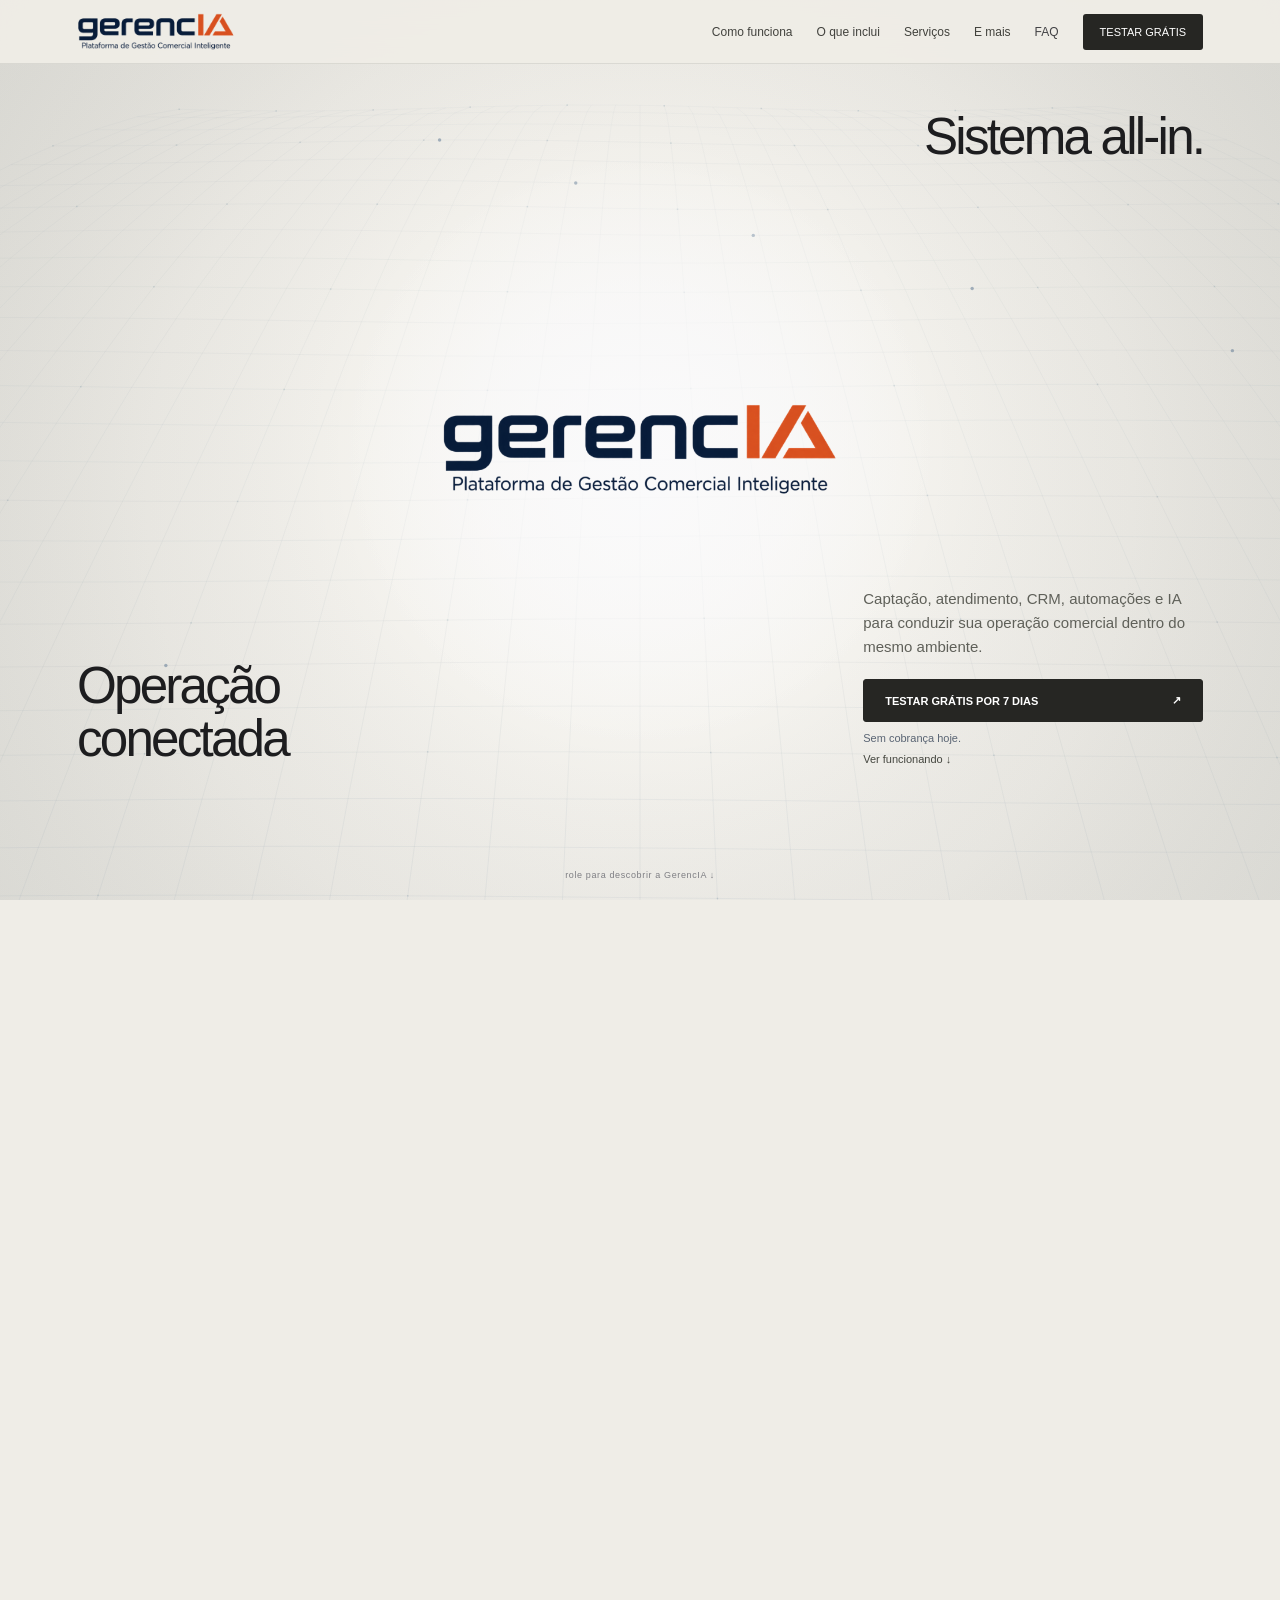
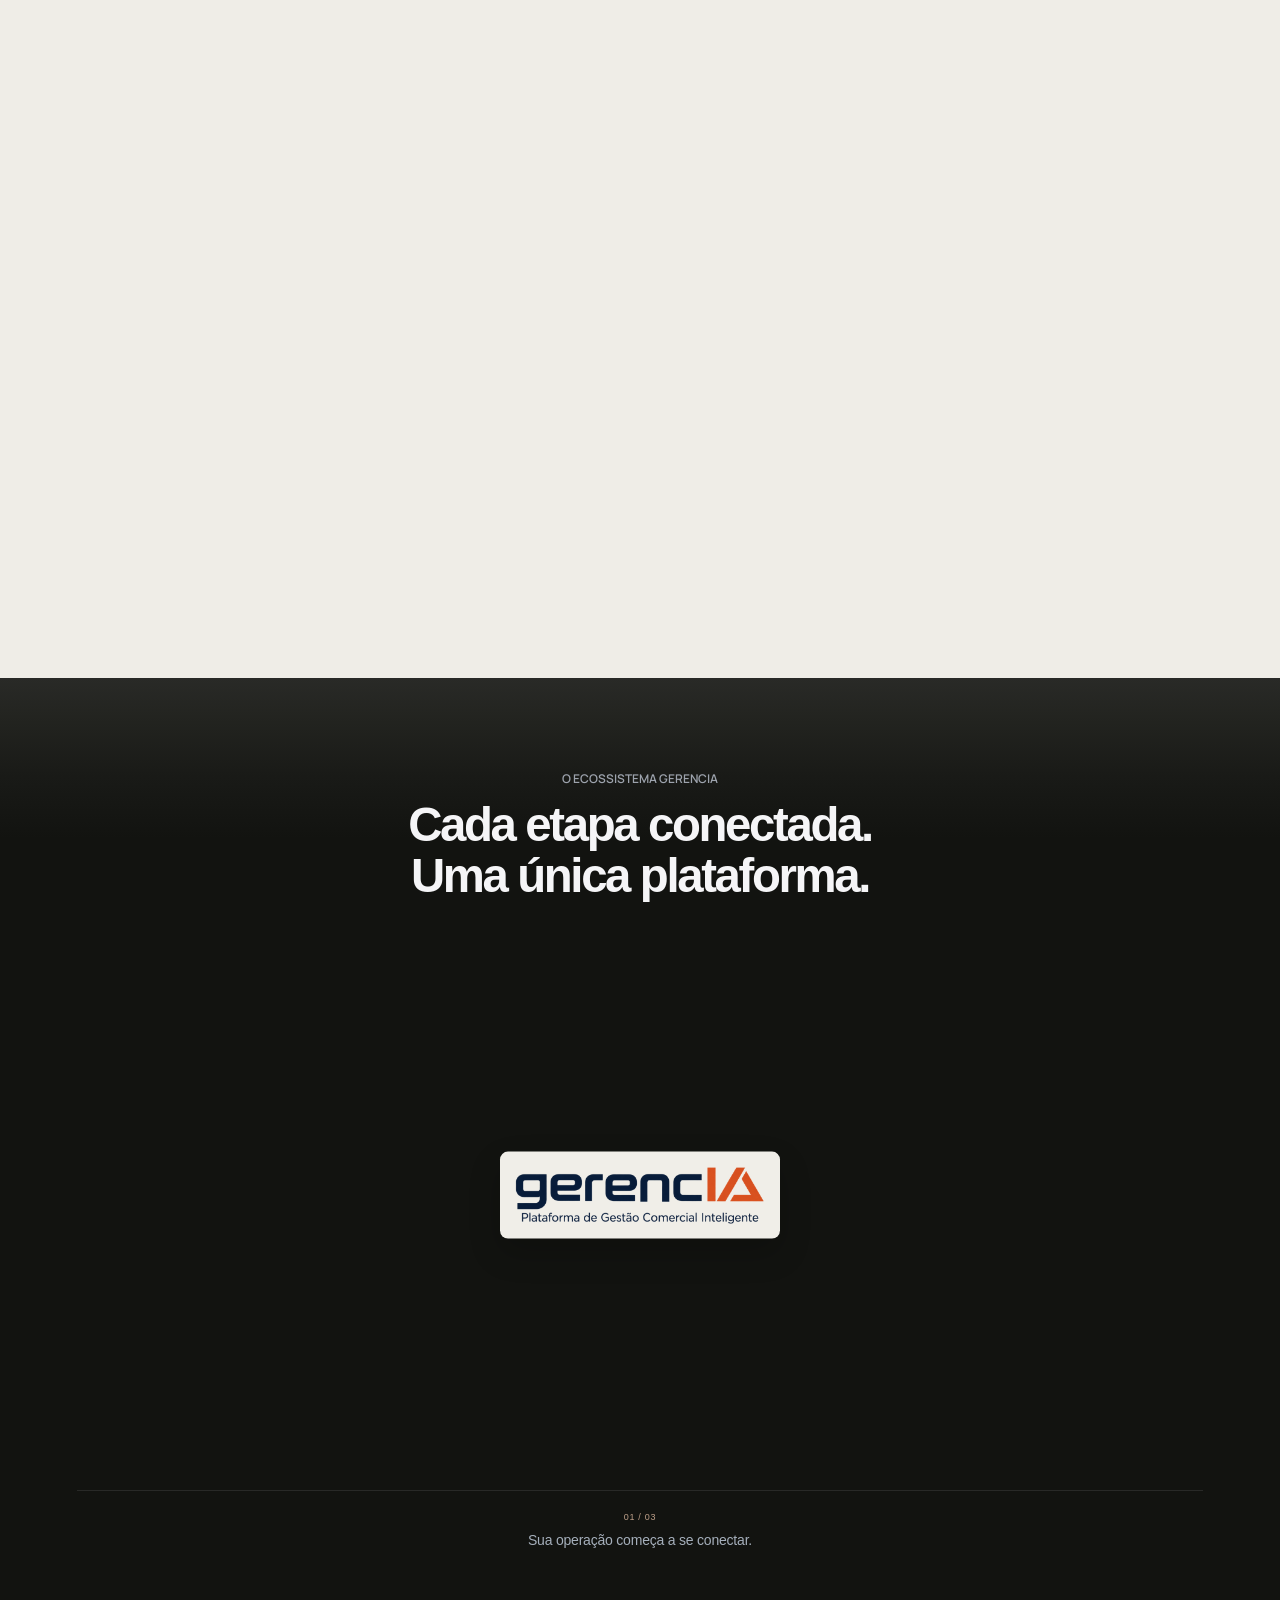
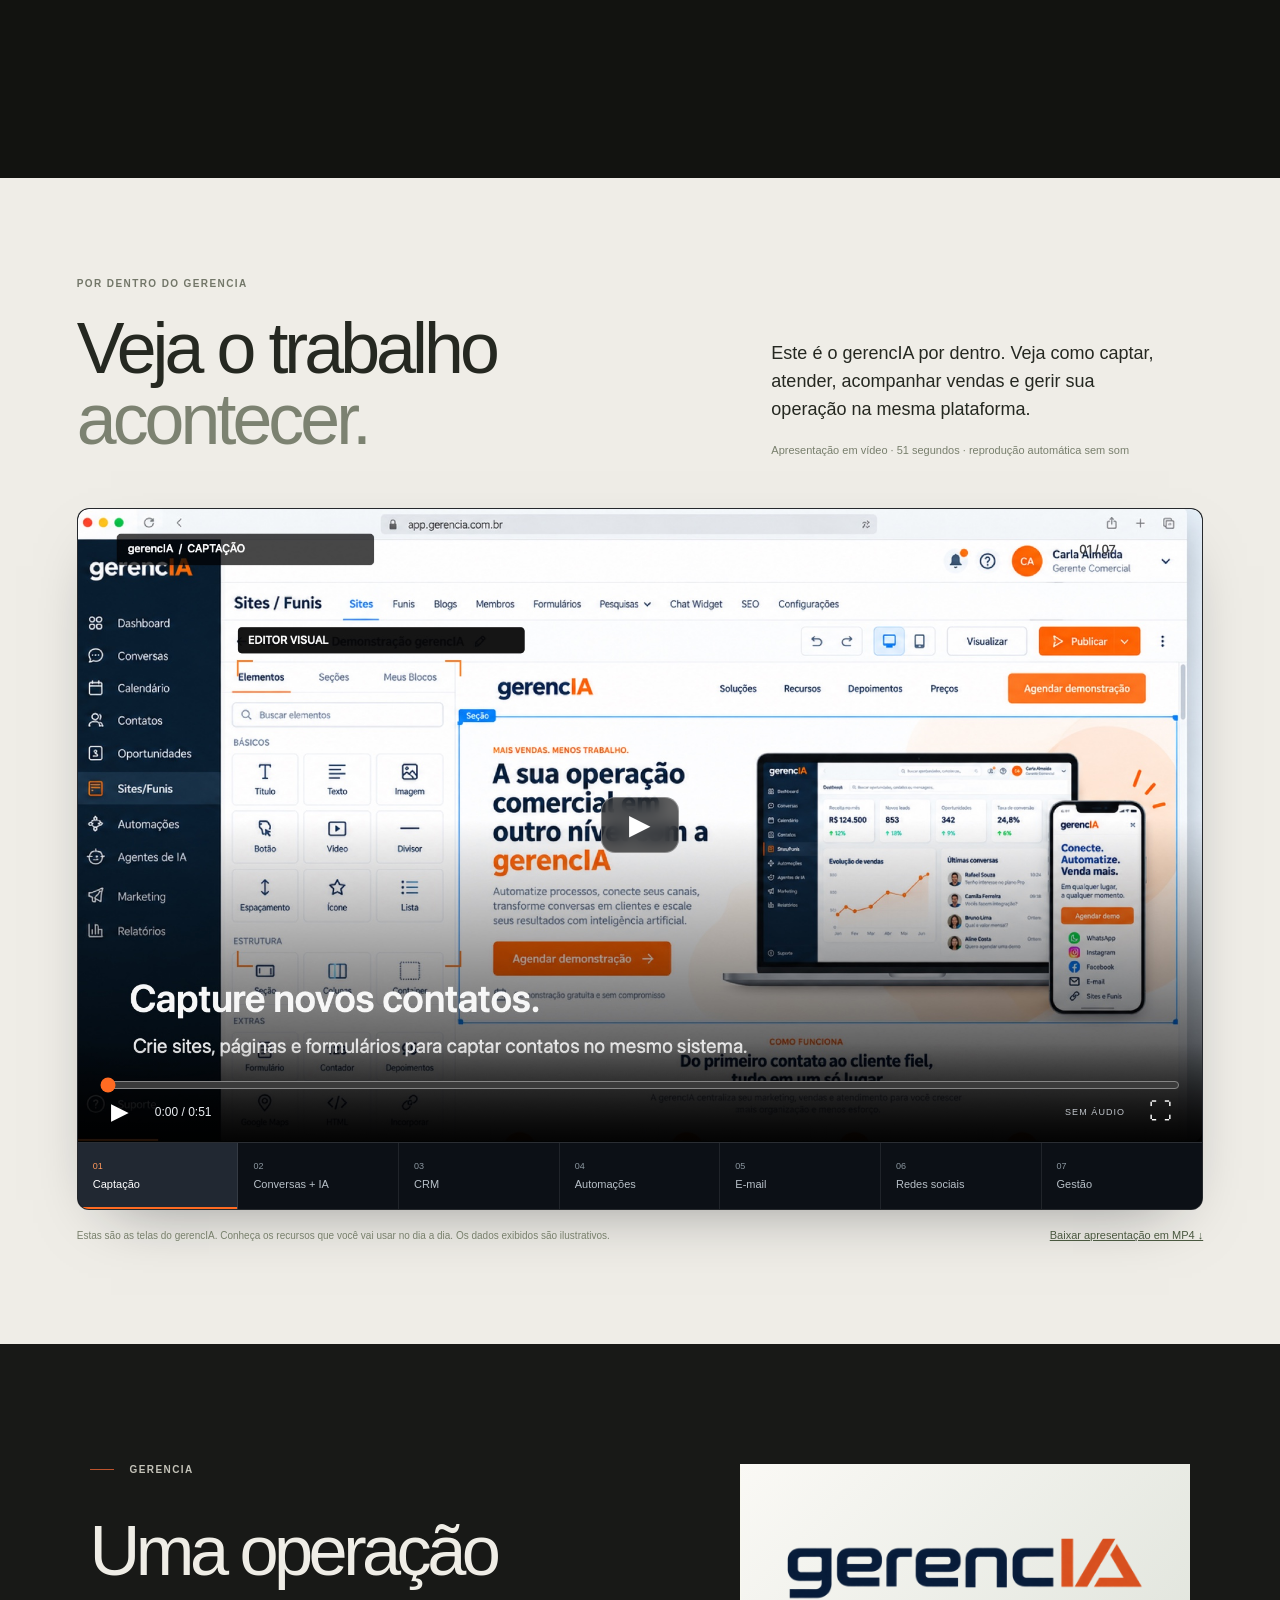
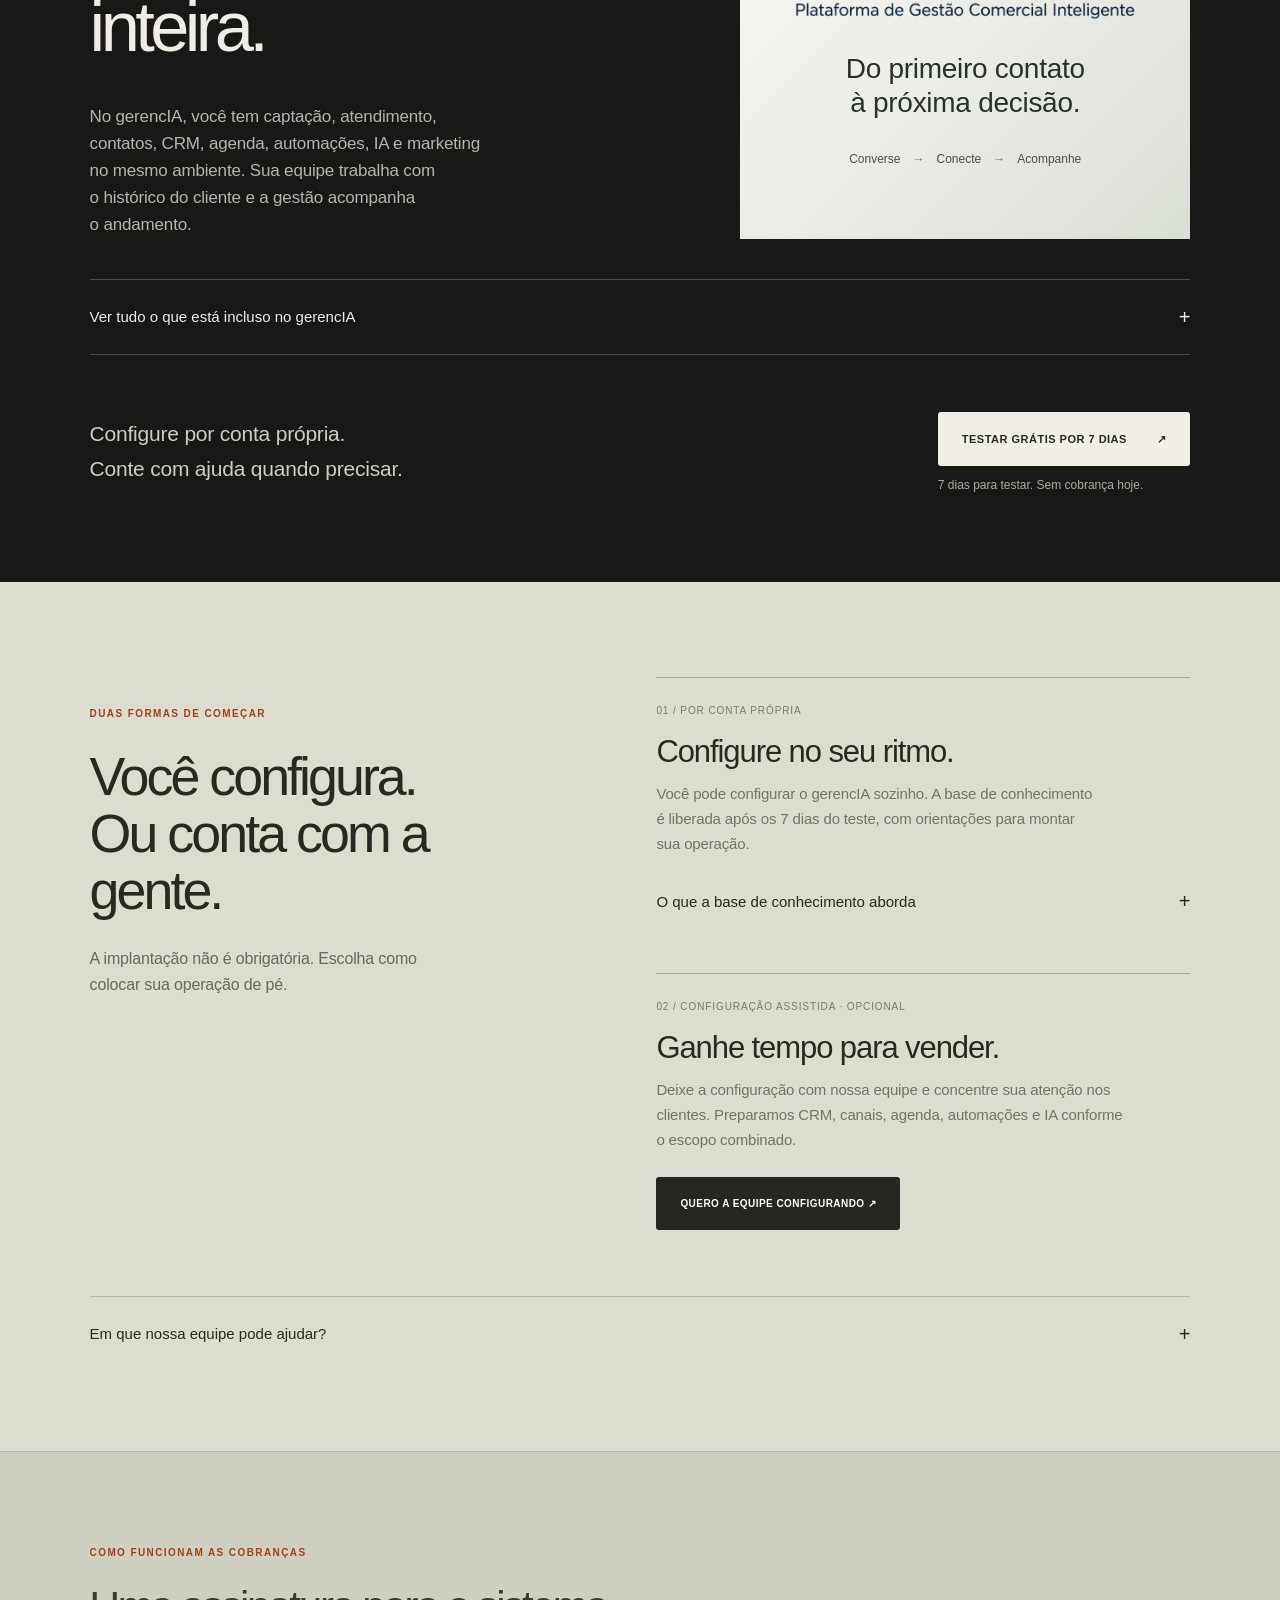
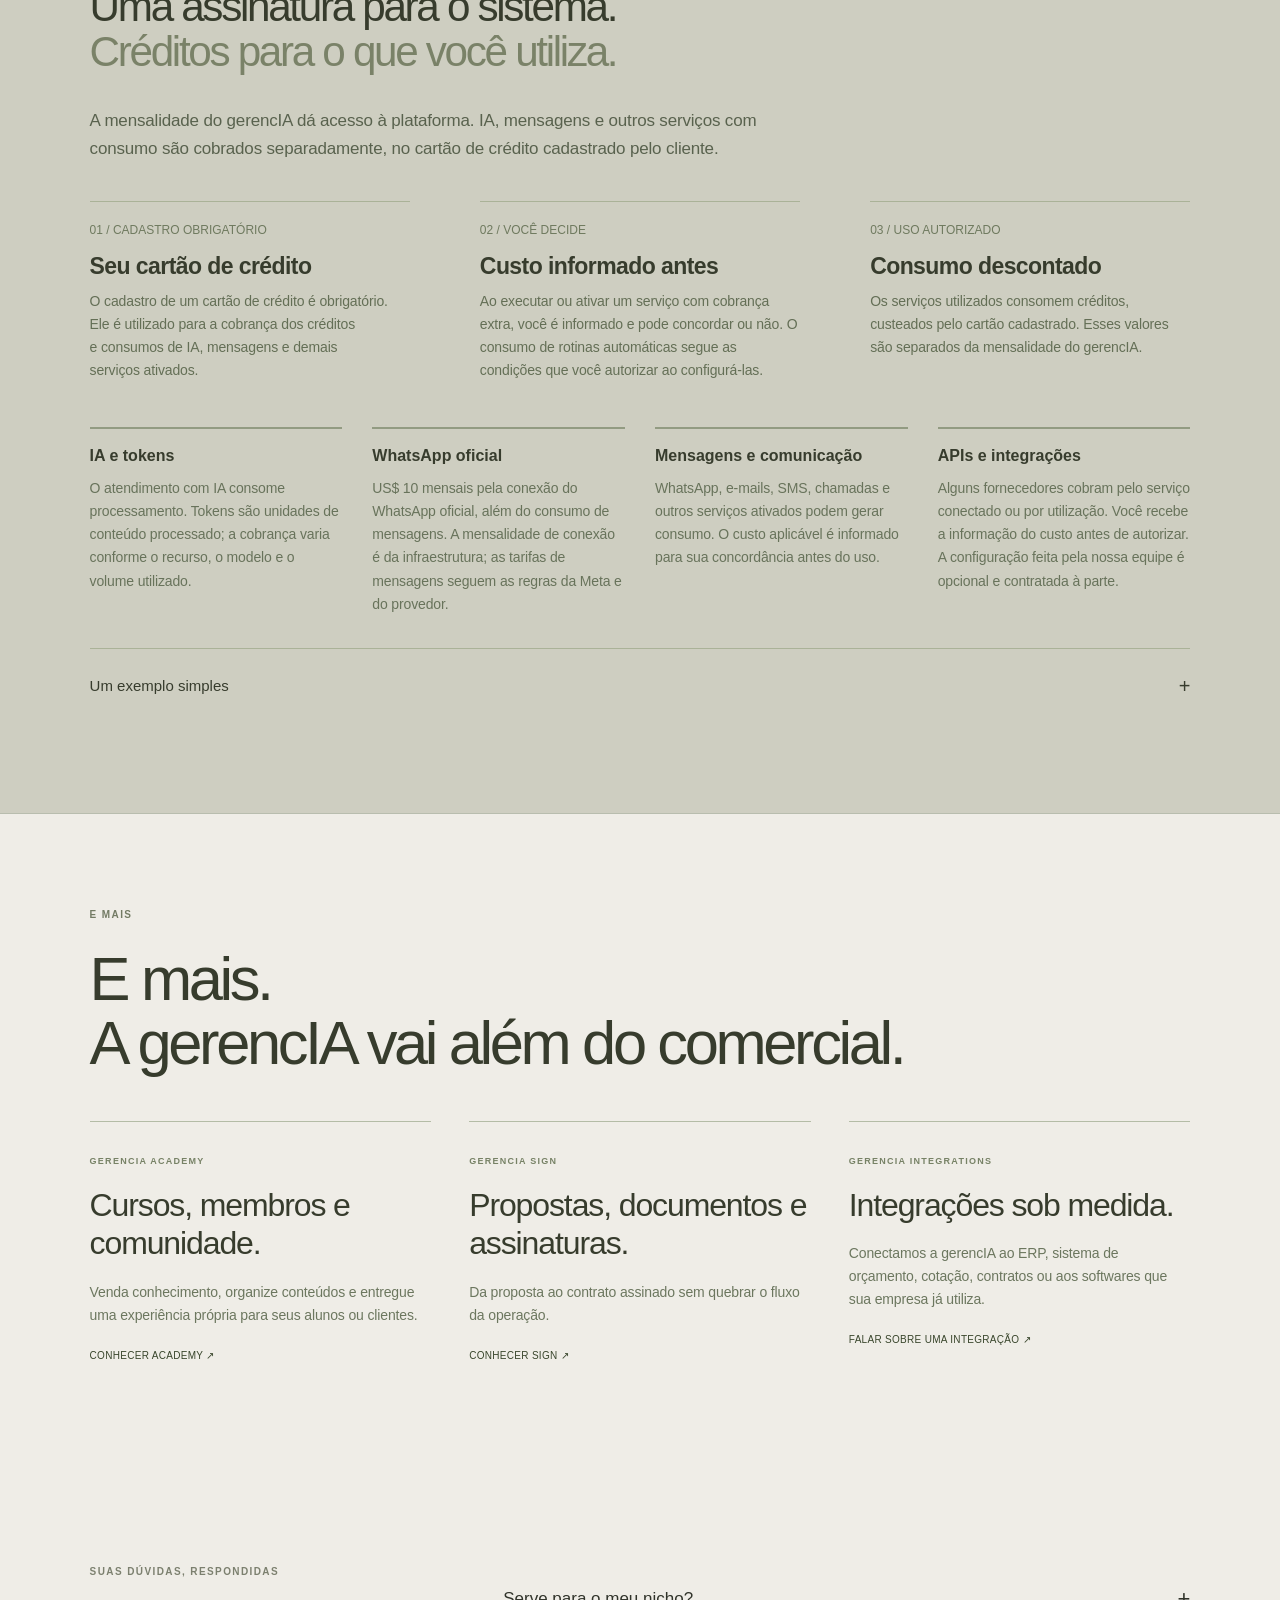
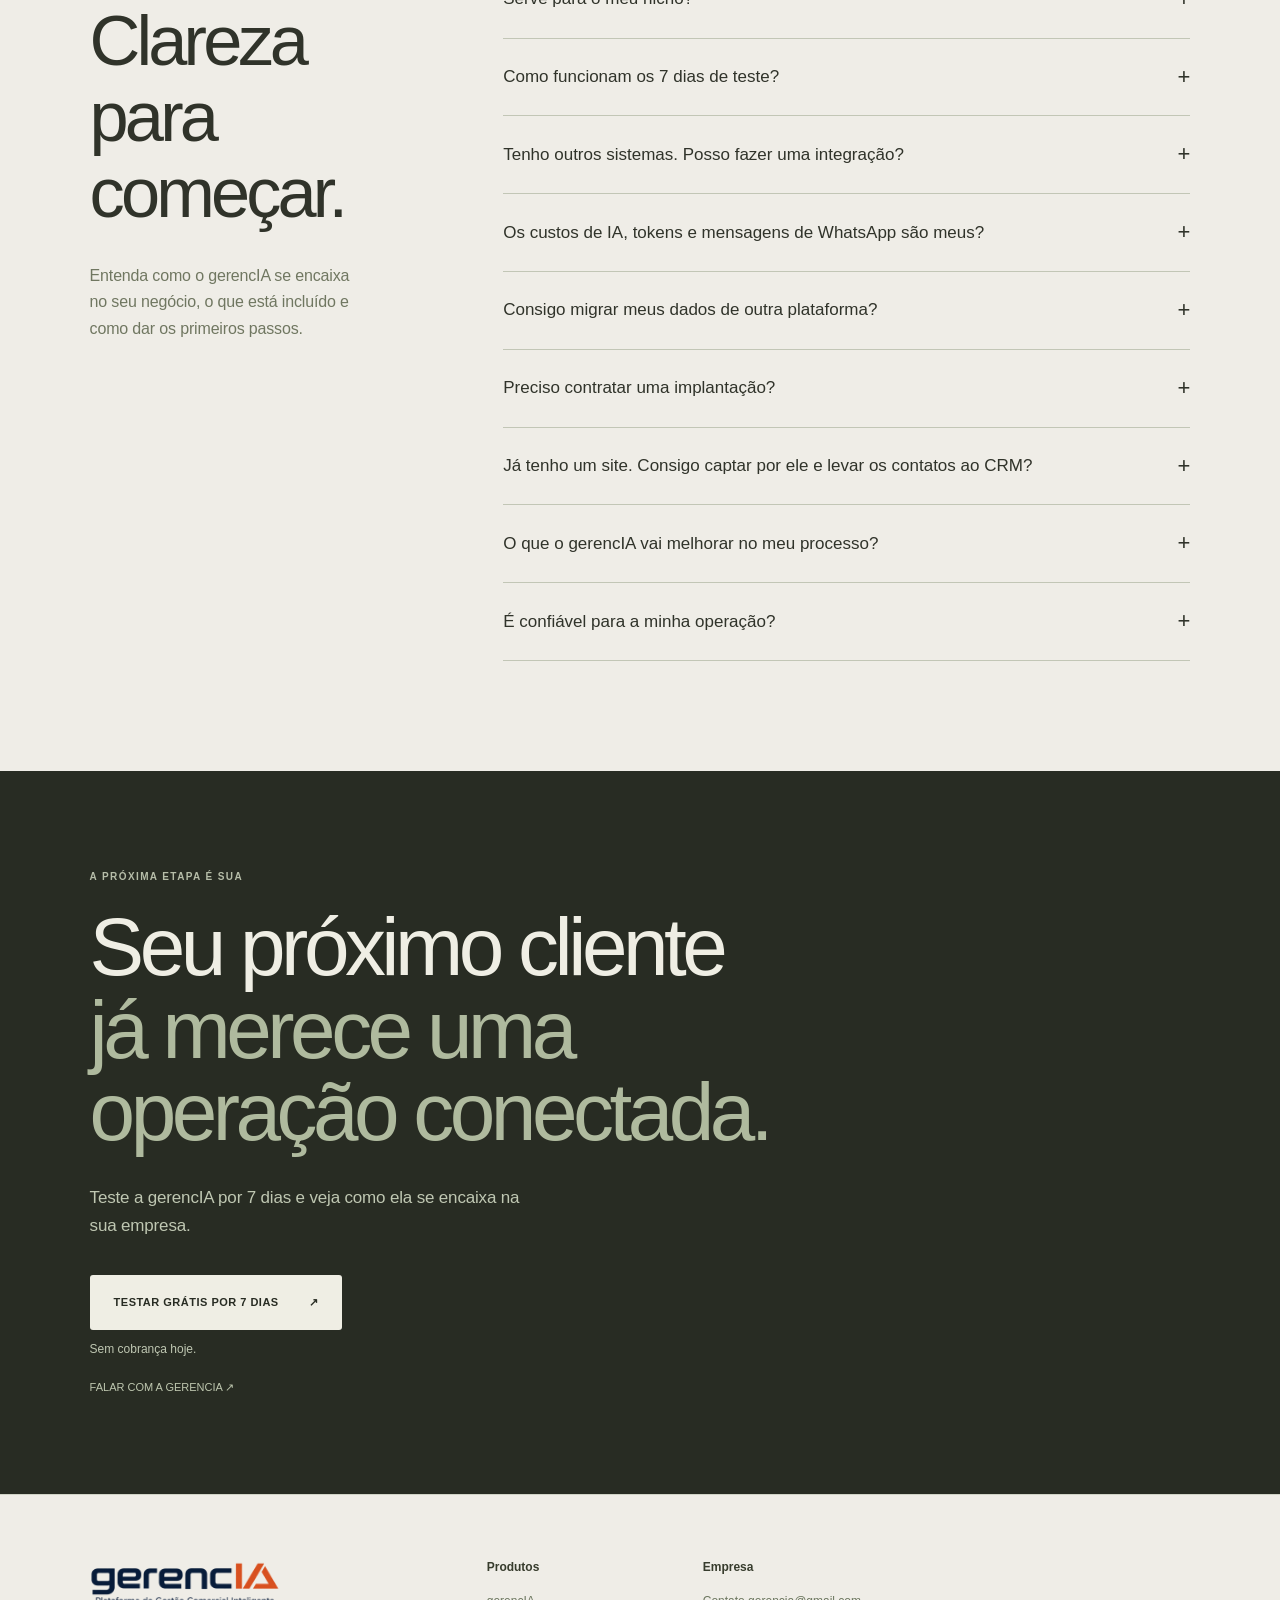
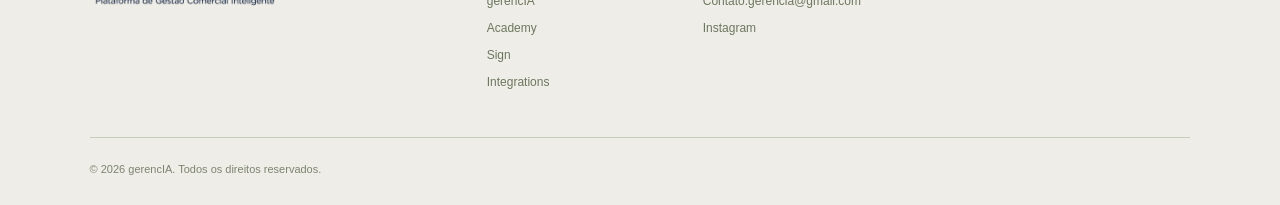
==== commit d5868c35: "Fix trial modal not centering on screen Cascade rules reset margin on <dialog>, overriding the brows" ====
--- a/index.html
+++ b/index.html
@@ -305,7 +305,7 @@
 .app-object{background:linear-gradient(145deg,#3b4551,#131b25 75%);border-color:#677483;box-shadow:inset 1px 1px 2px #ffffff50,inset -2px -3px 6px #0008,3px 5px 0 #080b11,0 18px 32px #0007}.app-object svg{filter:drop-shadow(0 2px 1px #0007)}
 .hub-app:hover .app-object,.hub-app[aria-pressed="true"] .app-object{filter:brightness(1.18);box-shadow:inset 1px 1px 2px #ffffff50,3px 5px 0 #080b11,0 18px 35px #0008}
 </style><link rel="stylesheet" href="assets/commercial.css"><noscript><style>.next-section{opacity:1!important;visibility:visible!important;transform:none!important;clip-path:none!important}.scroll-runway{height:100svh}.hub-section{height:auto!important}.hub-sticky{position:relative!important;min-height:100svh}.hub-app{opacity:1!important}.hero-offer{position:absolute}.hero-label{position:absolute}#scene{position:absolute}.practice-demo,.live-decision{display:none}</style></noscript><link rel="stylesheet" href="assets/art-direction.css"><link rel="stylesheet" href="assets/atelier.css"><link rel="stylesheet" href="assets/demo/tour.css"><link rel="stylesheet" href="assets/responsive.css"><link rel="stylesheet" href="assets/section-transitions.css"><link rel="stylesheet" href="assets/brand-final.css"><style>
-.trial-modal{border:none;border-radius:14px;padding:0;width:min(440px,92vw);max-height:88vh;overflow:auto;background:#faf9f5;color:#29312c}
+.trial-modal{border:none;border-radius:14px;padding:0;width:min(440px,92vw);max-height:88vh;overflow:auto;background:#faf9f5;color:#29312c;margin:auto;position:fixed;inset:0}
 .trial-modal::backdrop{background:#1a1f1c99}
 .trial-modal-inner{padding:32px 28px}
 .trial-modal h2{margin:0 0 8px;font-size:24px;line-height:1.2}
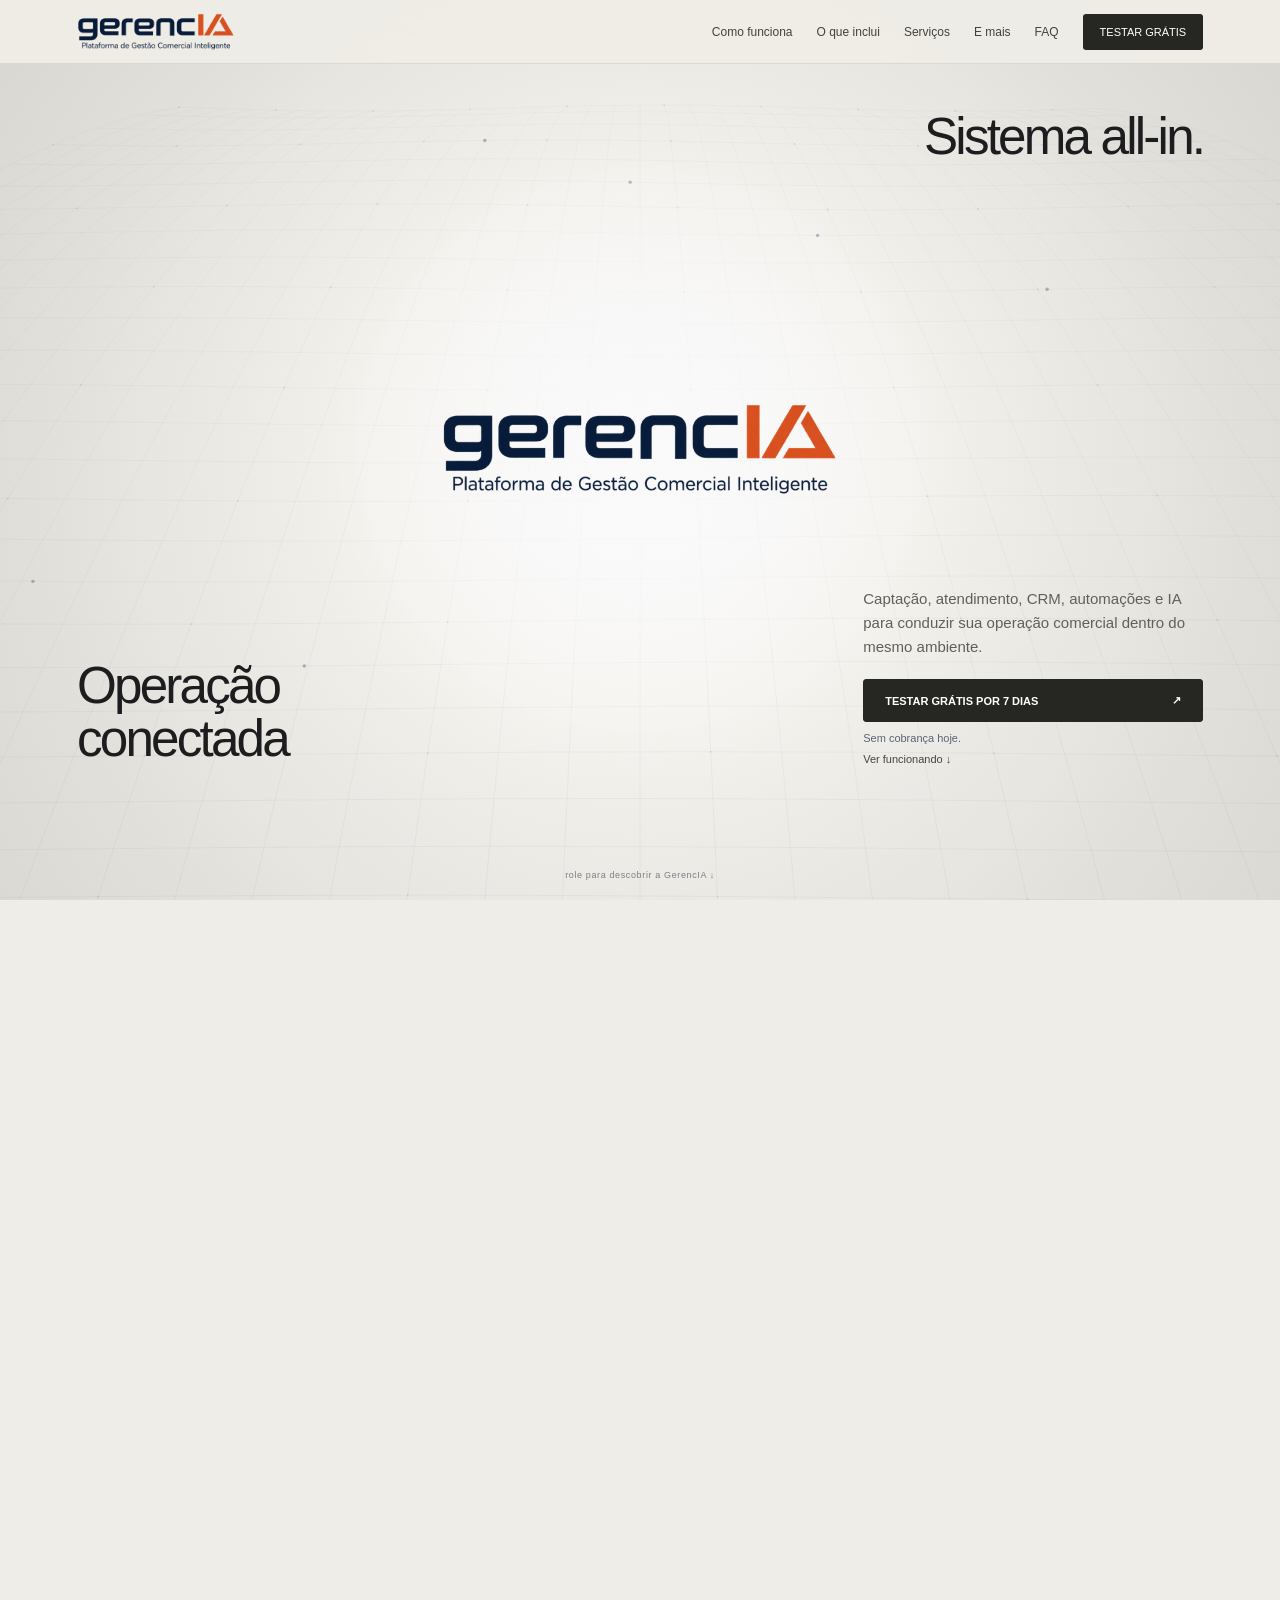
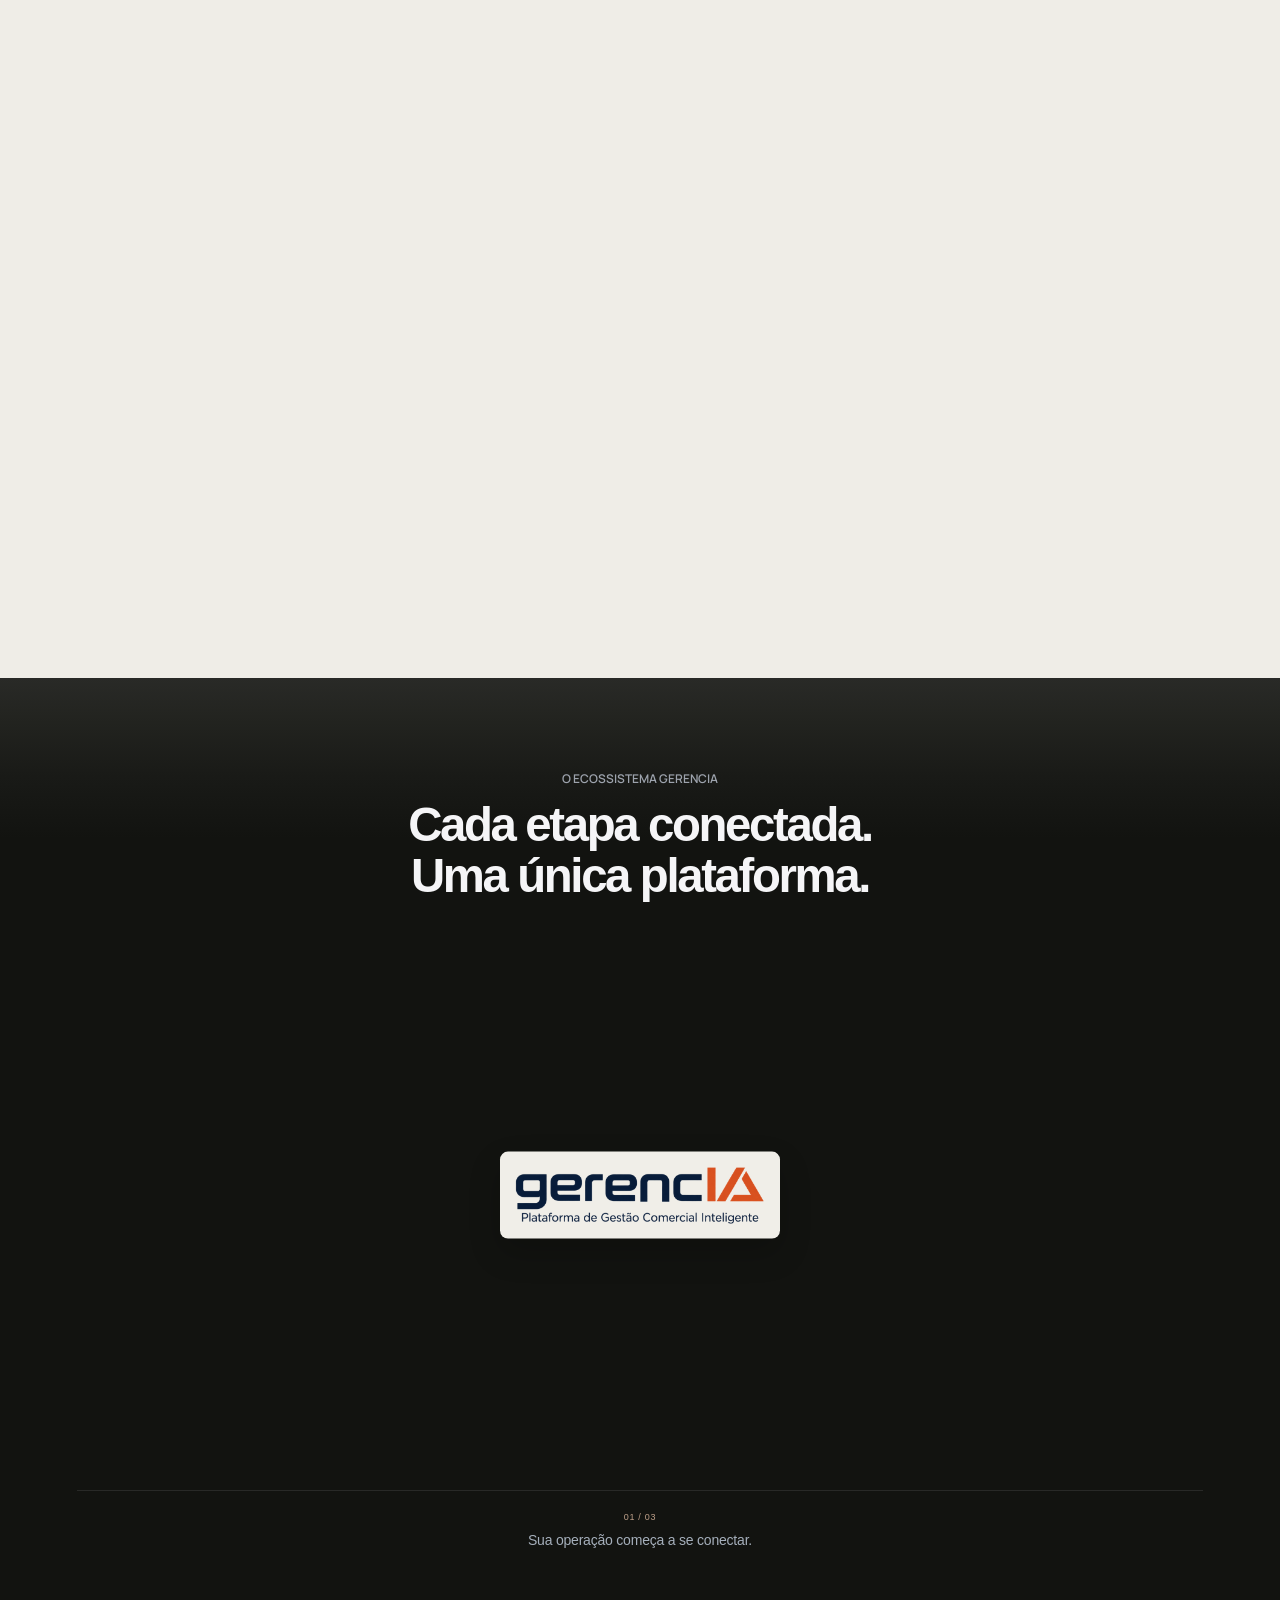
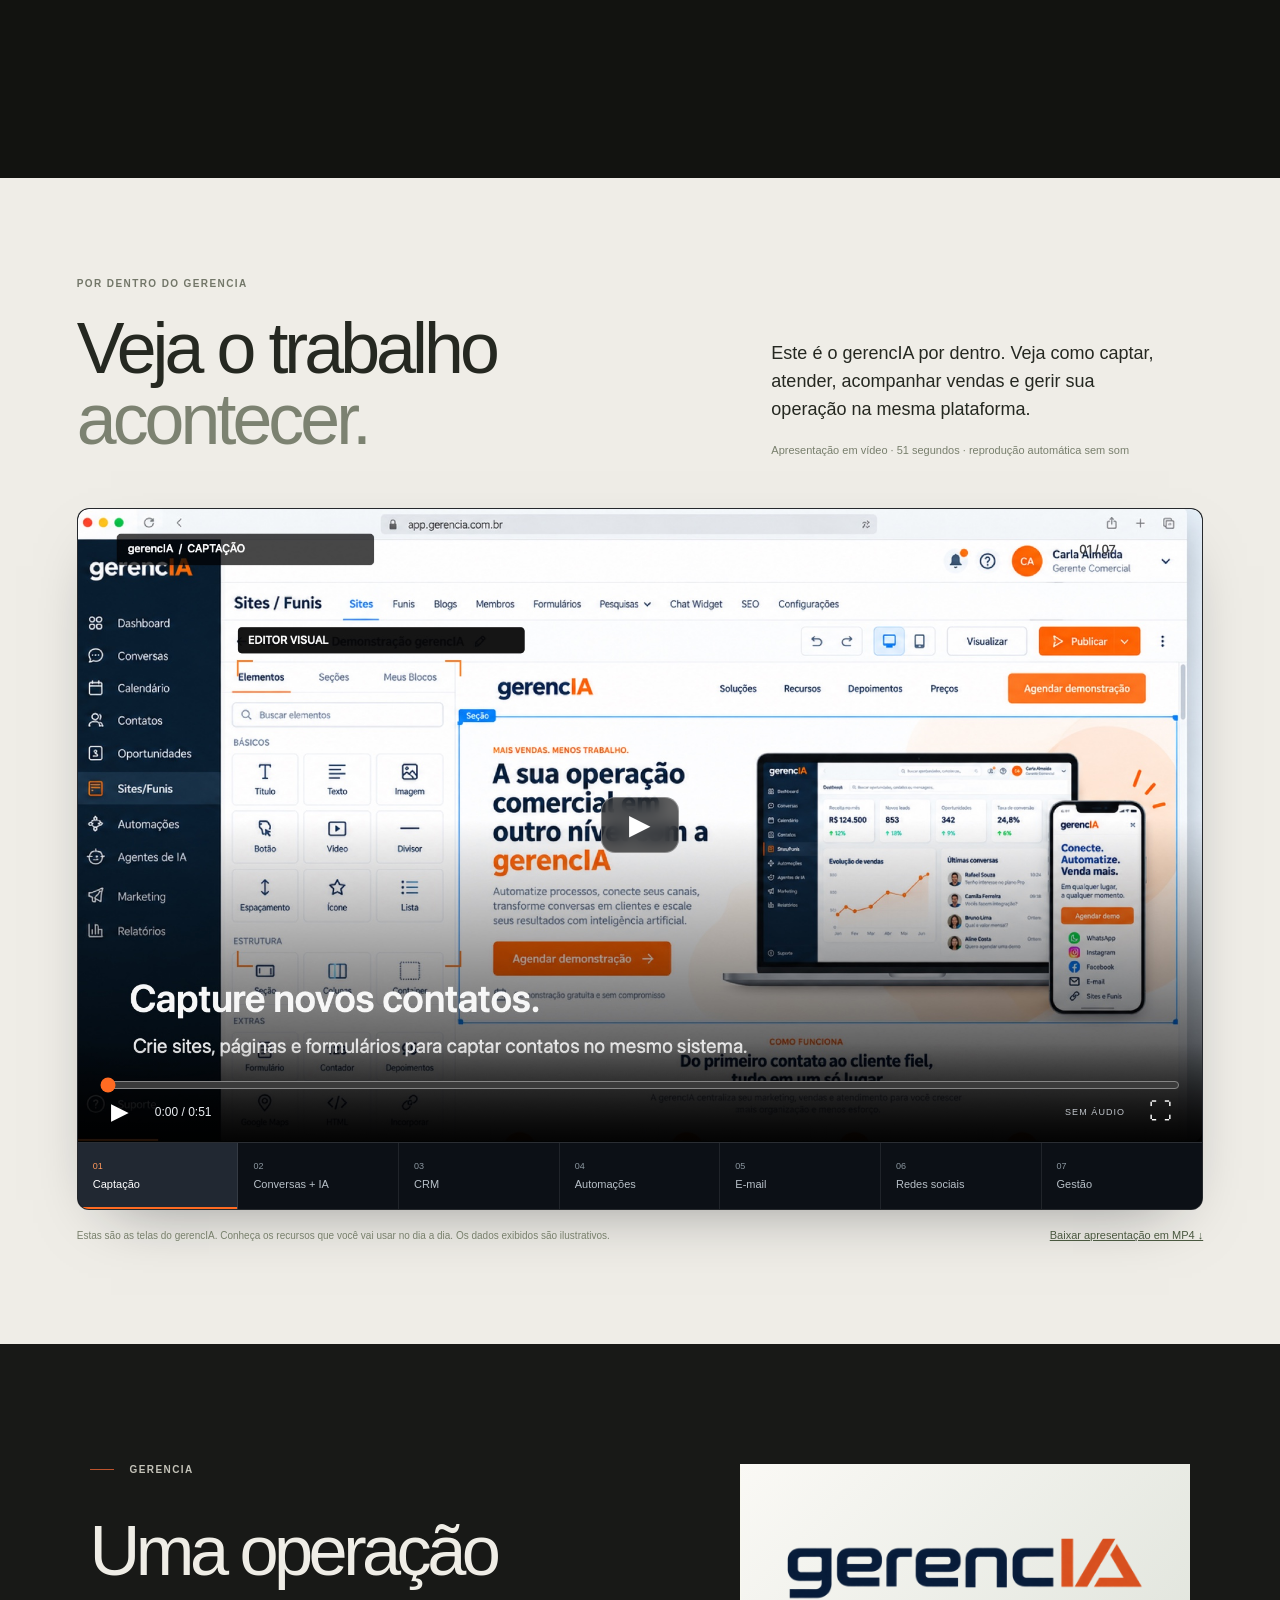
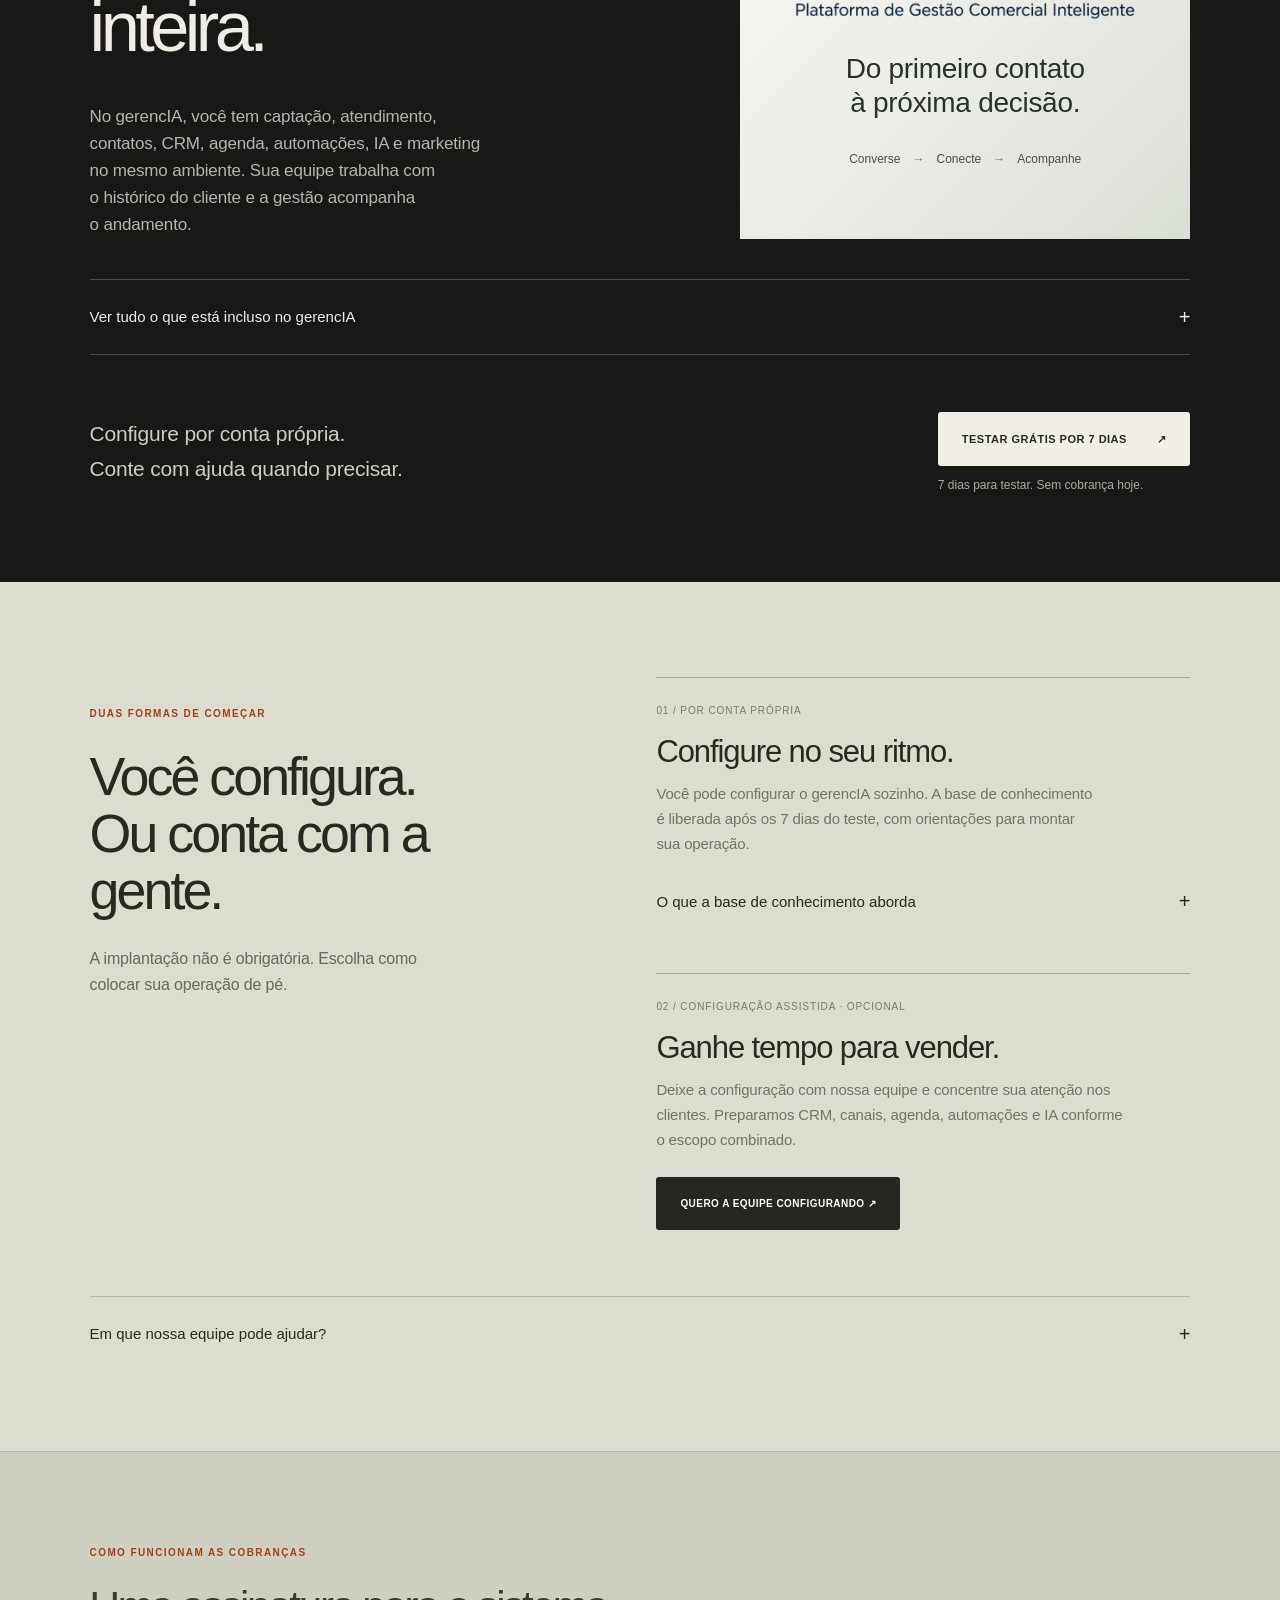
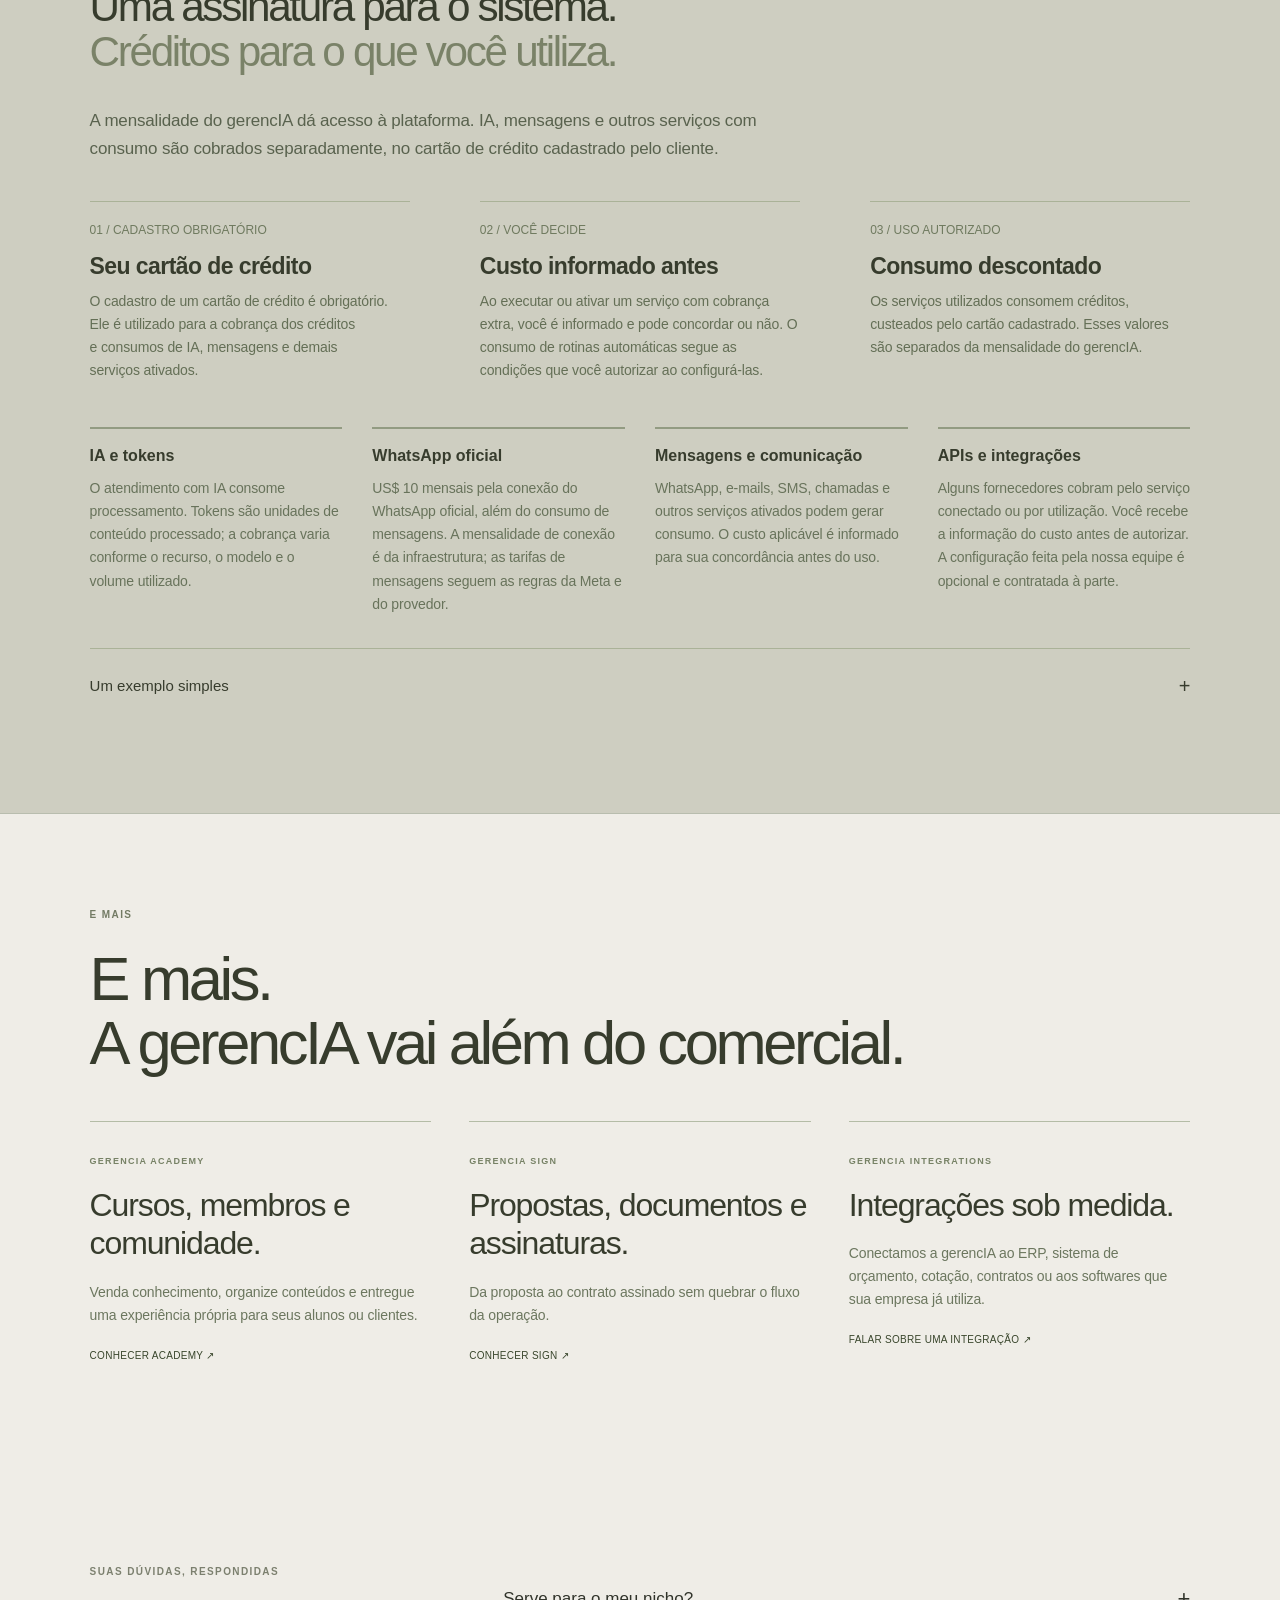
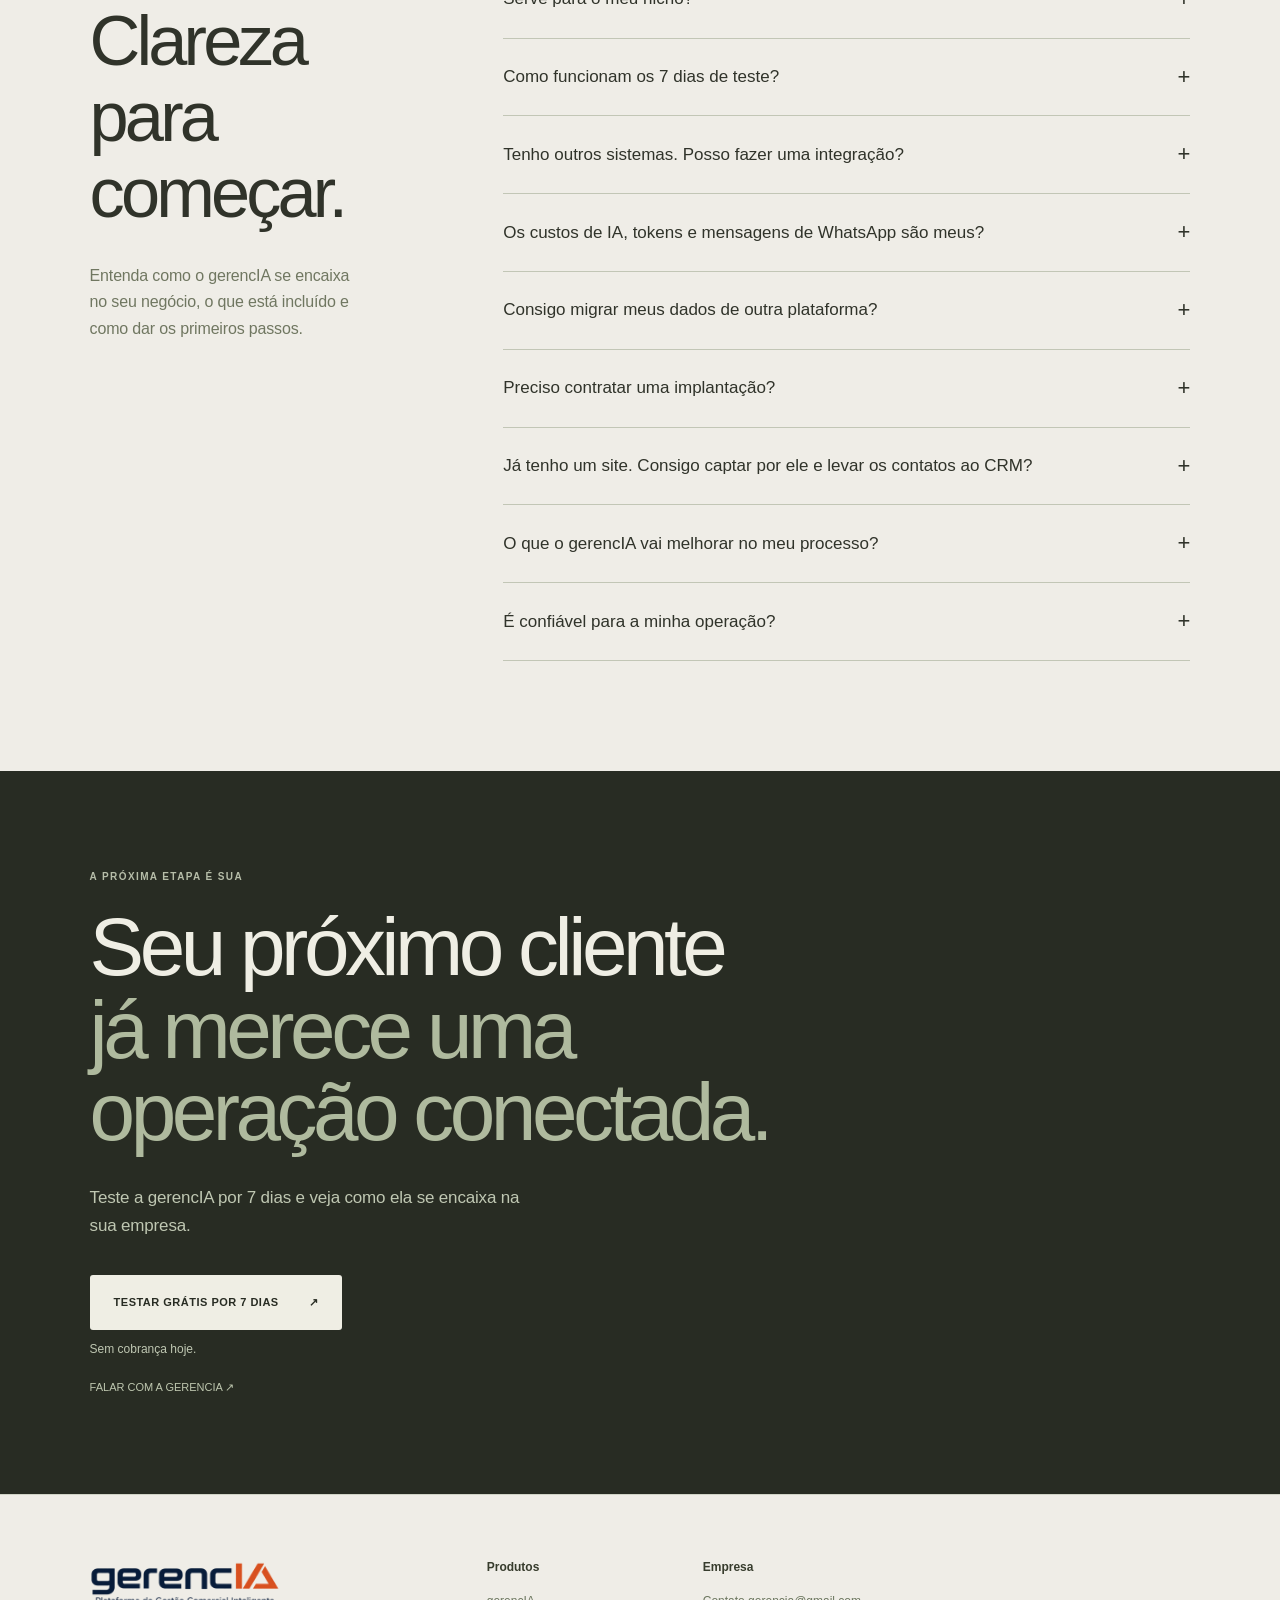
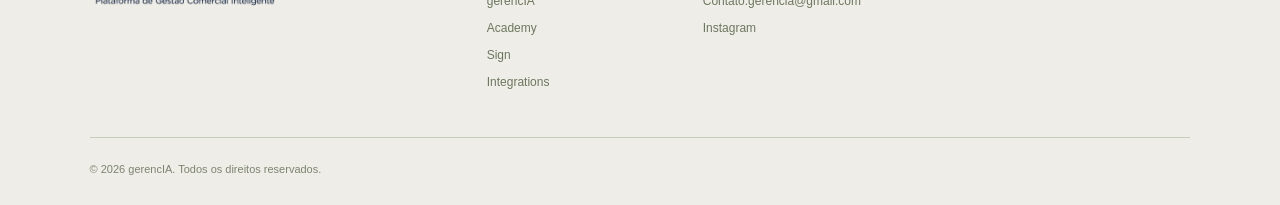
==== commit 80fd2b72: "Require WhatsApp in trial form and add setup note to modal copy Nome, email and WhatsApp are now req" ====
--- a/index.html
+++ b/index.html
@@ -652,10 +652,10 @@
 <form id="trial-form" class="trial-modal-inner">
 <button type="button" class="trial-modal-close" aria-label="Fechar">×</button>
 <h2>Testar grátis por 7 dias</h2>
-<p class="trial-modal-sub">Preenche rapidinho e a gente entra em contato pra liberar seu acesso.</p>
+<p class="trial-modal-sub">Preenche rapidinho e a gente entra em contato pra liberar seu acesso, já com a plataforma configurada pra você.</p>
 <label>Nome<input type="text" id="trial-nome" required autocomplete="name"></label>
 <label>E-mail<input type="email" id="trial-email" required autocomplete="email"></label>
-<label>WhatsApp<input type="tel" id="trial-whatsapp" autocomplete="tel" placeholder="(11) 99999-9999"></label>
+<label>WhatsApp<input type="tel" id="trial-whatsapp" required autocomplete="tel" placeholder="(11) 99999-9999"></label>
 <label>Seu nicho<input type="text" id="trial-nicho" placeholder="Ex: clínica, imobiliária, consultoria"></label>
 <label>Conte rapidamente o que precisa (opcional)<textarea id="trial-mensagem" rows="3"></textarea></label>
 <button type="submit" class="trial-modal-submit">Quero testar grátis</button>
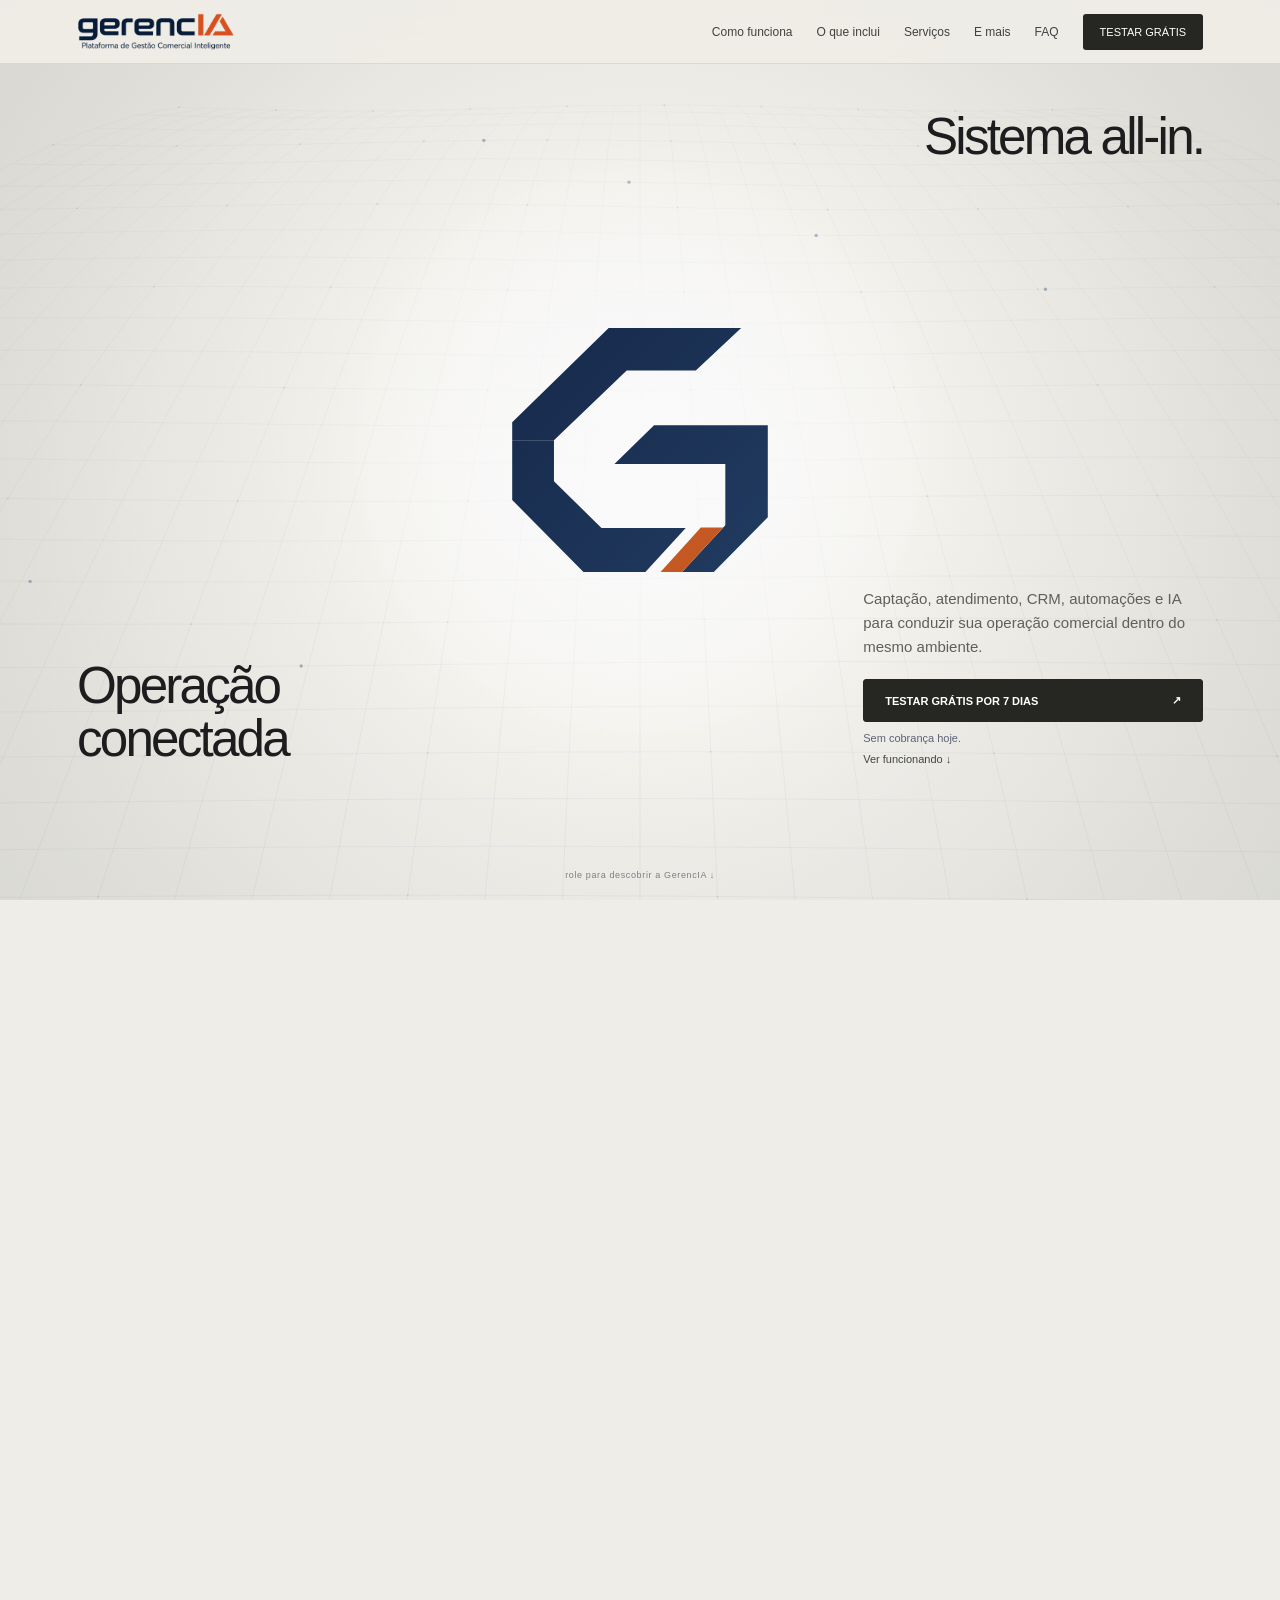
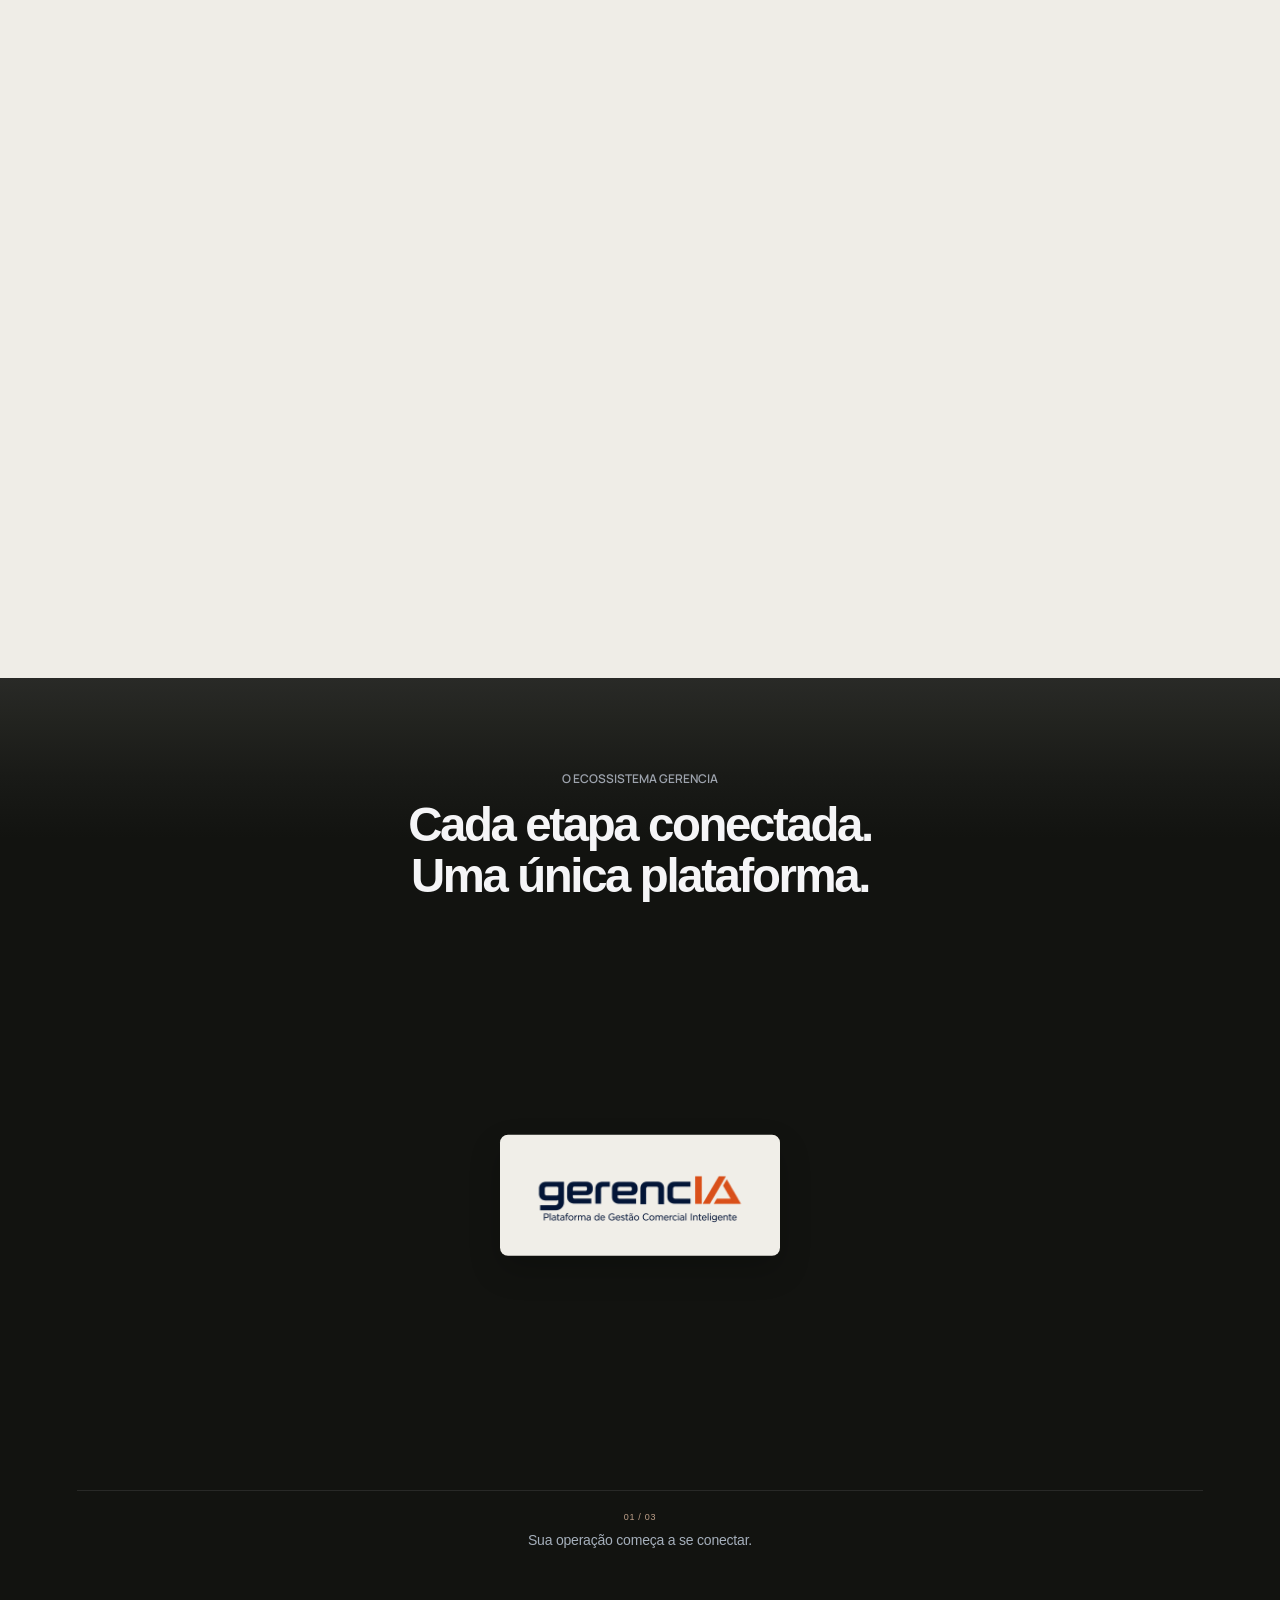
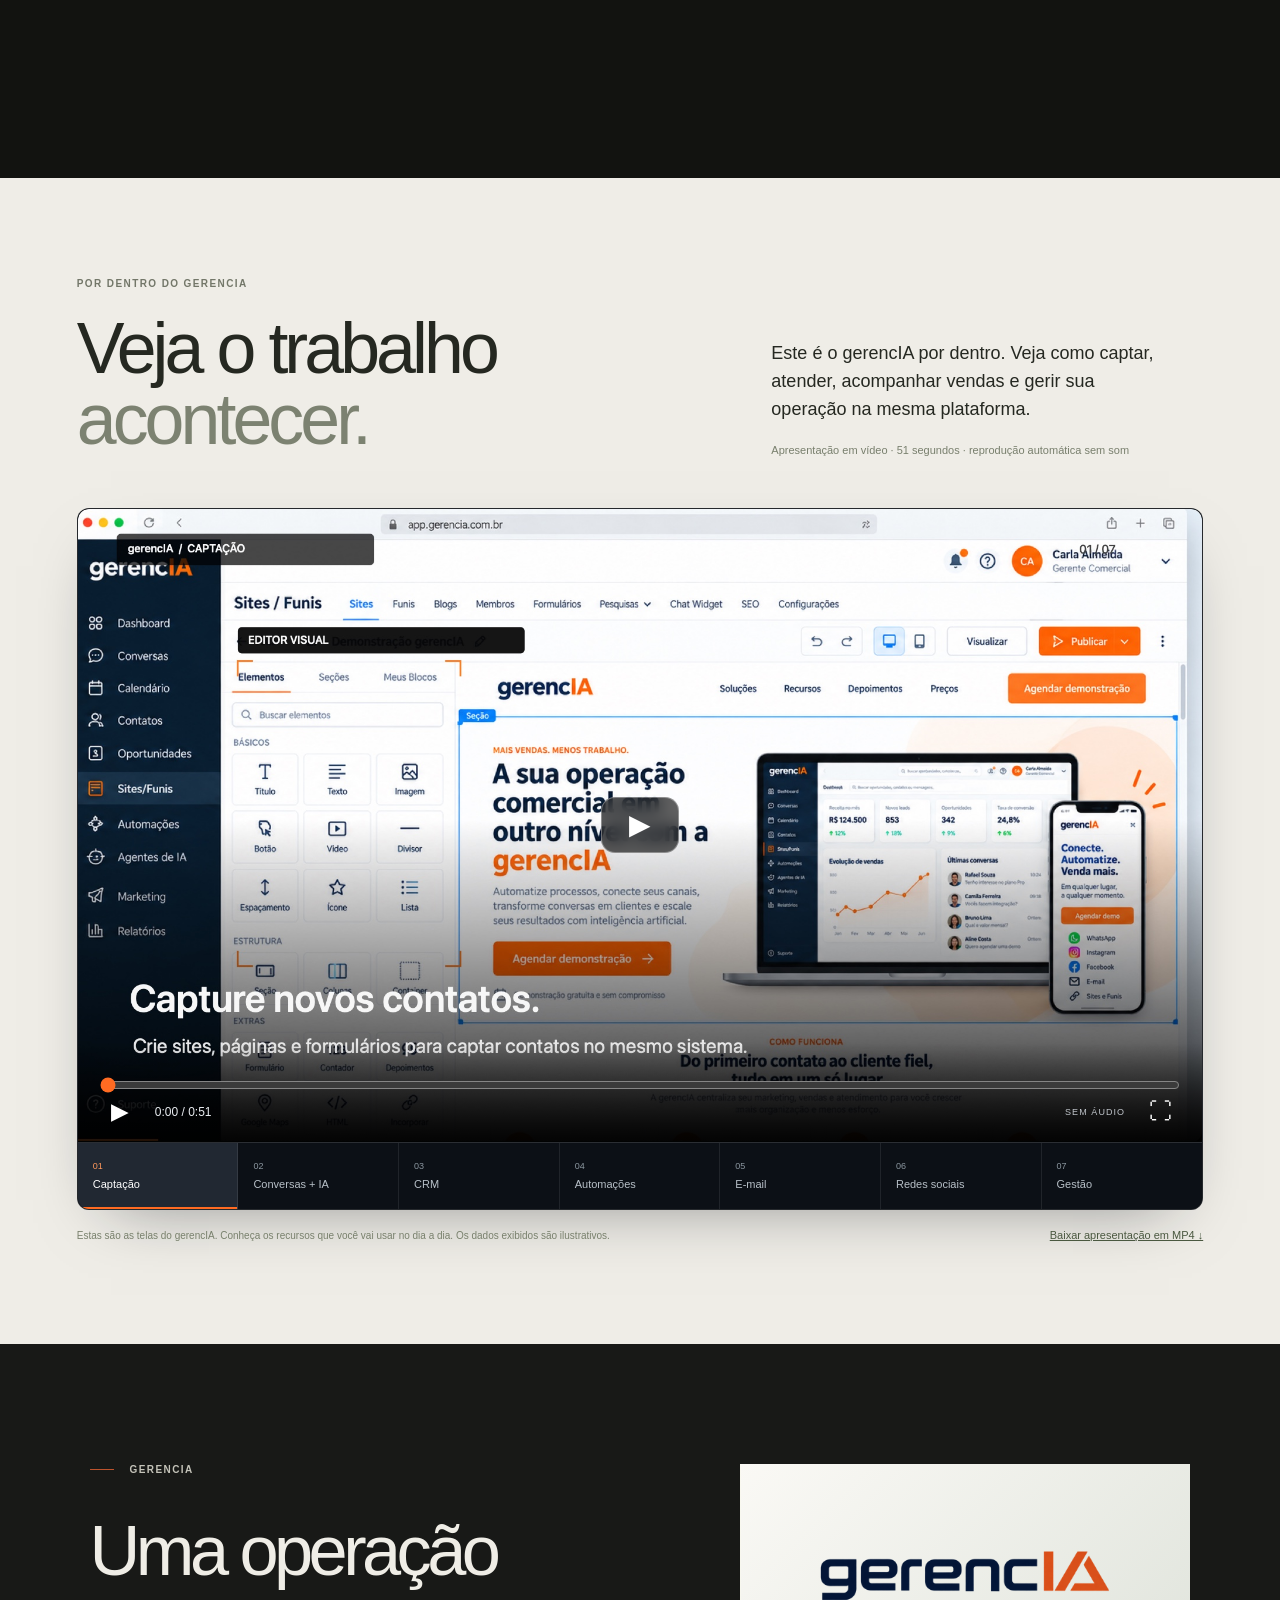
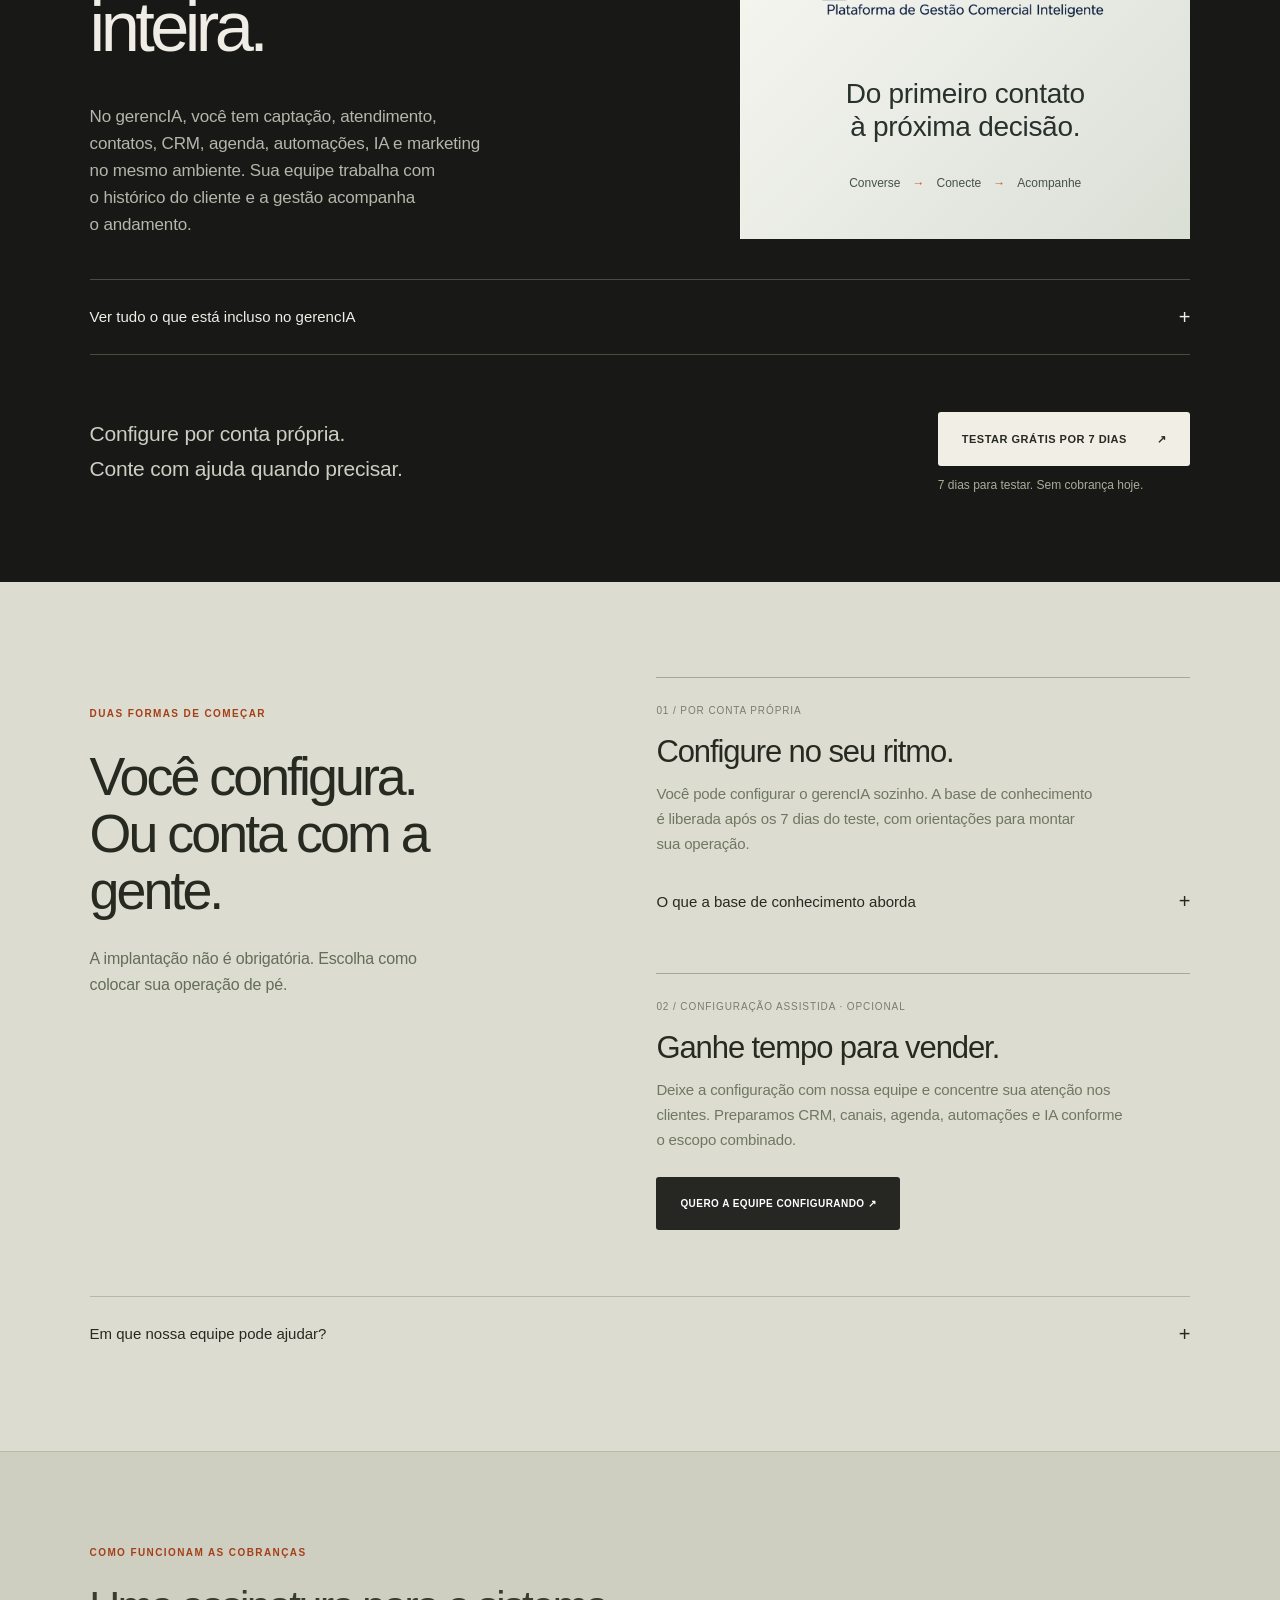
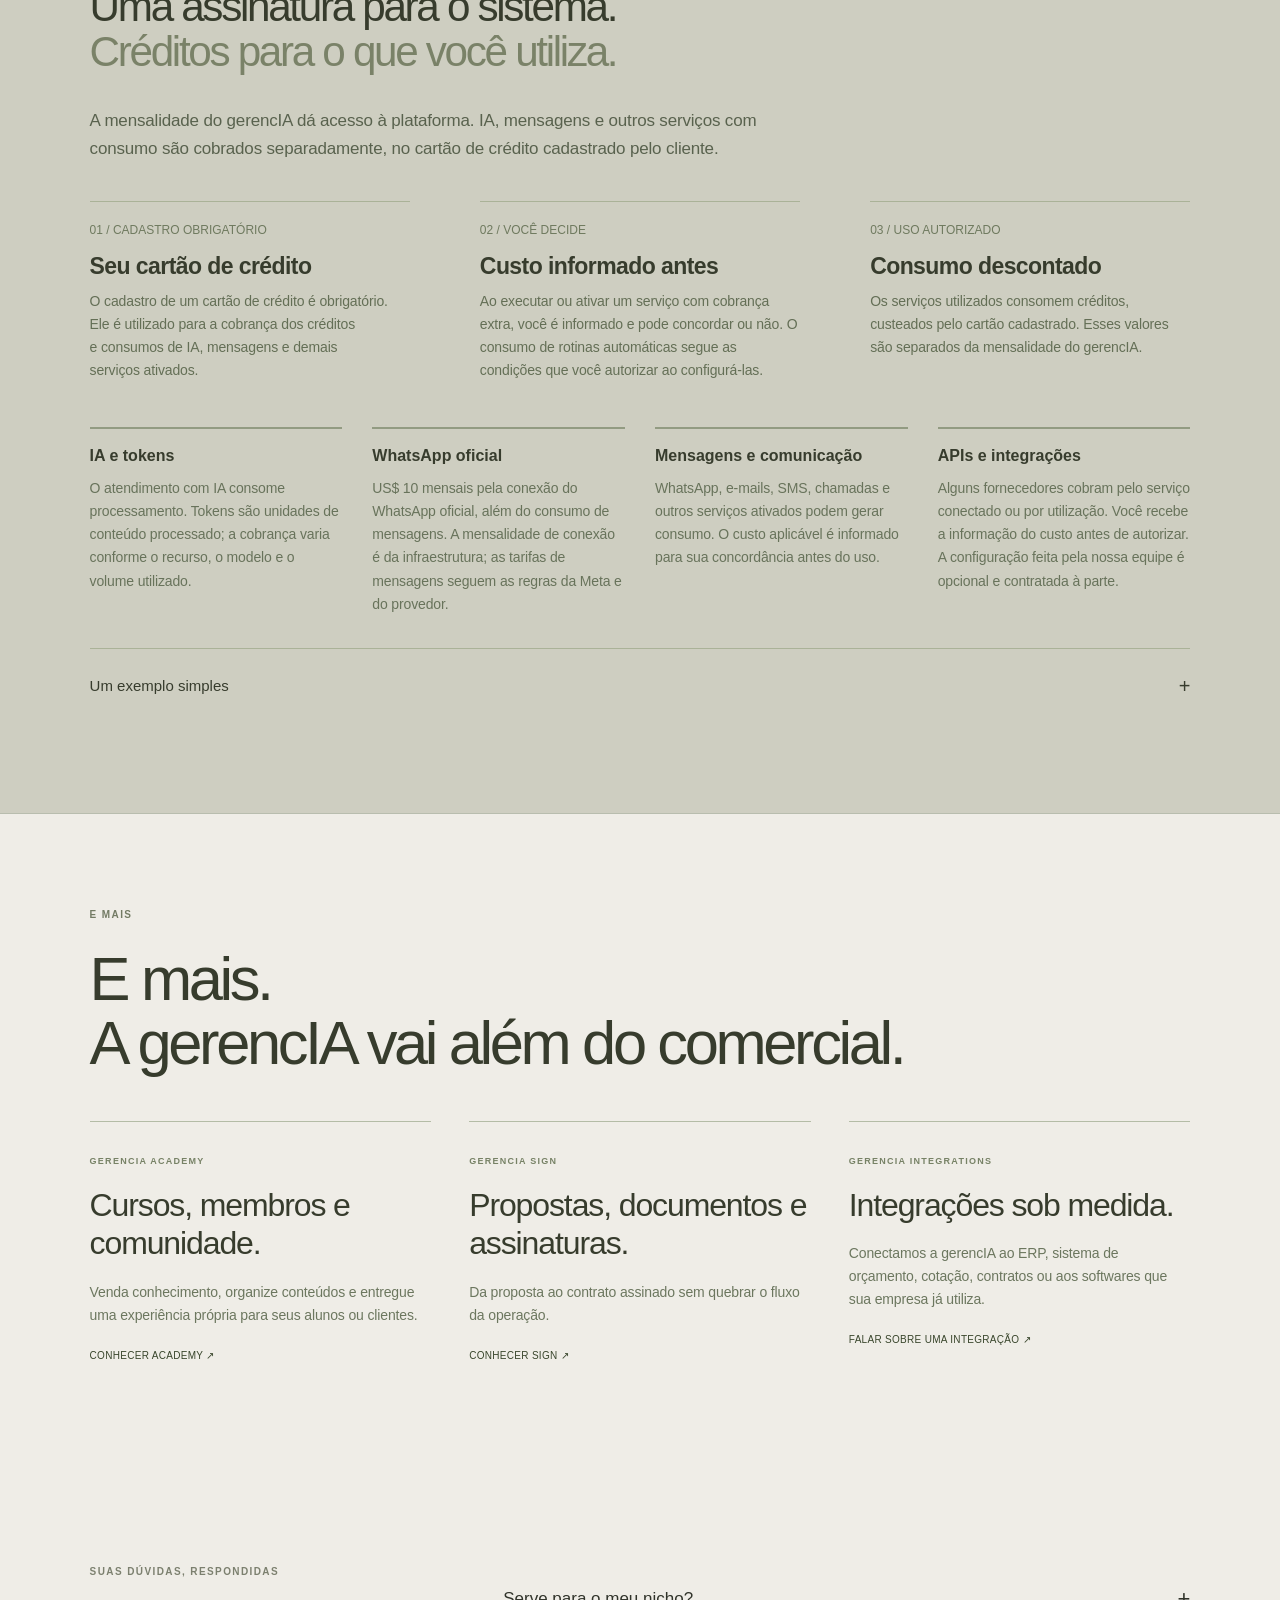
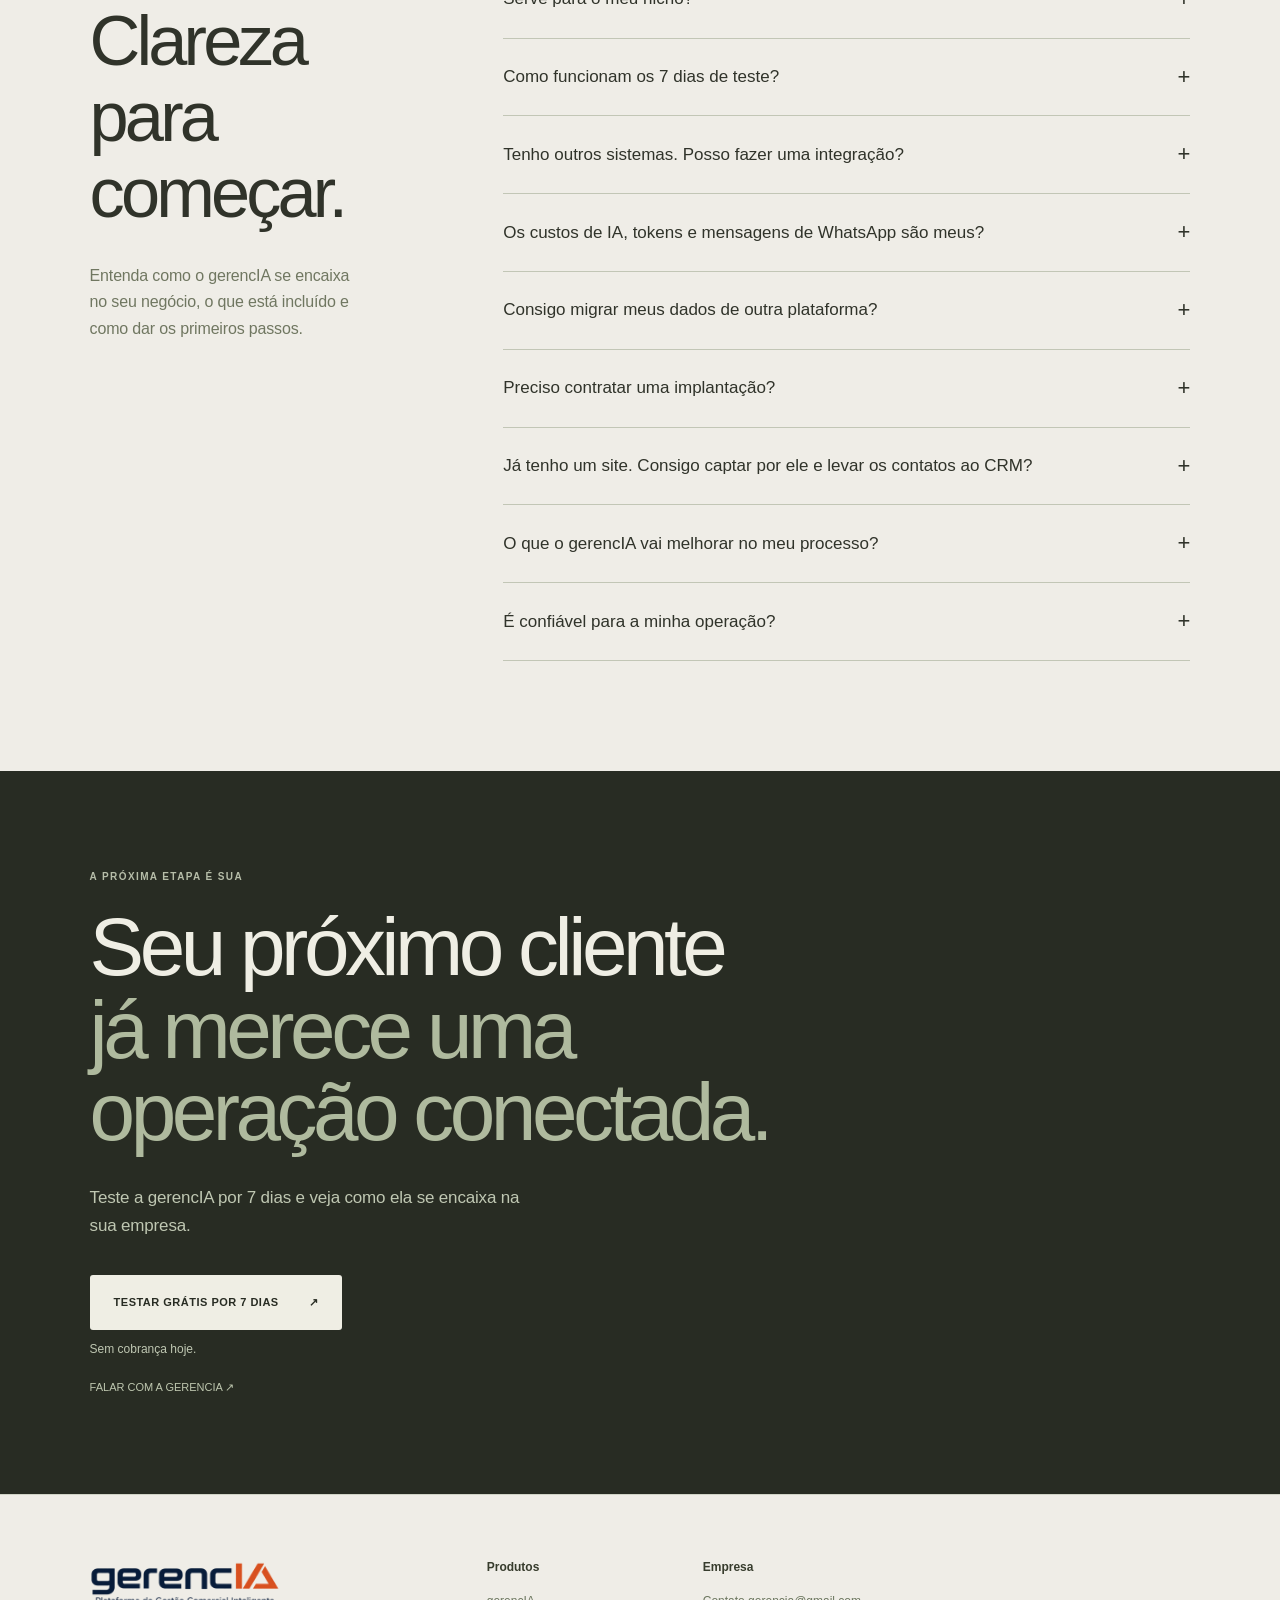
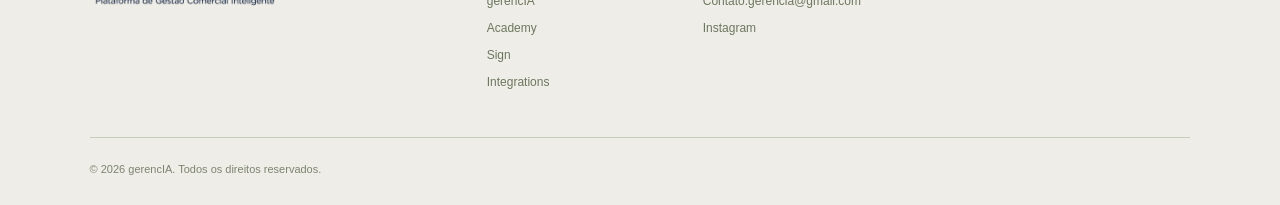
==== commit afdd840a: "Restore previous logo treatment (PNG-based) per Codex edit Reverts the hero canvas logo and hub-cent" ====
--- a/index.html
+++ b/index.html
@@ -325,7 +325,7 @@
 .trial-modal-success .commercial-button{display:inline-flex;margin-top:18px}
 .trial-modal-close-success{display:block;margin:14px auto 0;background:none;border:none;color:#465249;font-size:13px;text-decoration:underline;cursor:pointer}
 </style></head>
-<body><nav class="lp-nav" aria-label="Navegação principal"><a href="#inicio" class="nav-brand"><img src="assets/logo-oficial.svg" alt="gerencIA"></a><div class="desktop-links"><a href="#pratica">Como funciona</a><a href="#inclui">O que inclui</a><a href="#servicos">Serviços</a><a href="#mais">E mais</a><a href="#faq">FAQ</a></div><a class="trial nav-trial" href="https://mpago.la/2B1smzQ">TESTAR GRÁTIS</a><details class="mobile-nav"><summary>Menu</summary><div><a href="#pratica">Como funciona</a><a href="#inclui">O que inclui</a><a href="#servicos">Serviços</a><a href="#mais">E mais</a><a href="#faq">FAQ</a></div></details></nav><div id="inicio"></div><header class="hero-label top">Sistema <span class="accent">all-in.</span></header><h1 class="hero-label bottom">Operação<br><span class="accent">conectada</span></h1><canvas id="scene" aria-label="Logo gerencIA sobre malha tecnológica em perspectiva que reage ao cursor e ao toque"></canvas><div class="hero-offer"><p>Captação, atendimento, CRM, automações e IA para conduzir sua operação comercial dentro do mesmo ambiente.</p><a class="primary-link trial" href="https://mpago.la/2B1smzQ">TESTAR GRÁTIS POR 7 DIAS <span>↗</span></a><small class="trial-note">Sem cobrança hoje.</small><a class="quiet-link" href="#pratica">Ver funcionando ↓</a></div><div class="hint">role para descobrir a GerencIA ↓</div>
+<body><nav class="lp-nav" aria-label="Navegação principal"><a href="#inicio" class="nav-brand"><img src="assets/logo-oficial.svg" alt="gerencIA"></a><div class="desktop-links"><a href="#pratica">Como funciona</a><a href="#inclui">O que inclui</a><a href="#servicos">Serviços</a><a href="#mais">E mais</a><a href="#faq">FAQ</a></div><a class="trial nav-trial" href="https://mpago.la/2B1smzQ">TESTAR GRÁTIS</a><details class="mobile-nav"><summary>Menu</summary><div><a href="#pratica">Como funciona</a><a href="#inclui">O que inclui</a><a href="#servicos">Serviços</a><a href="#mais">E mais</a><a href="#faq">FAQ</a></div></details></nav><div id="inicio"></div><header class="hero-label top">Sistema <span class="accent">all-in.</span></header><h1 class="hero-label bottom">Operação<br><span class="accent">conectada</span></h1><canvas id="scene" aria-label="Logo G sobre malha tecnológica em perspectiva que reage ao cursor e ao toque"></canvas><div class="hero-offer"><p>Captação, atendimento, CRM, automações e IA para conduzir sua operação comercial dentro do mesmo ambiente.</p><a class="primary-link trial" href="https://mpago.la/2B1smzQ">TESTAR GRÁTIS POR 7 DIAS <span>↗</span></a><small class="trial-note">Sem cobrança hoje.</small><a class="quiet-link" href="#pratica">Ver funcionando ↓</a></div><div class="hint">role para descobrir a GerencIA ↓</div>
 <svg width="0" height="0" aria-hidden="true" style="position:absolute;pointer-events:none"><defs><filter id="brand-on-dark" color-interpolation-filters="sRGB"><feColorMatrix type="matrix" values="-0.2339 0 0 0 0.9771 -0.6706 0 0 0 1.0029 -0.8804 0 0 0 0.9858 0 0 0 1 0"/></filter><filter id="page-vortex" x="-35%" y="-35%" width="170%" height="170%" color-interpolation-filters="sRGB"><feImage id="vortex-map-image" x="0" y="0" width="100%" height="100%" preserveAspectRatio="none" result="vortexmap"/><feDisplacementMap id="page-warp" in="SourceGraphic" in2="vortexmap" scale="0" xChannelSelector="R" yChannelSelector="G"/></filter></defs></svg>
 <main><div class="scroll-runway" aria-hidden="true"></div>
 <section id="percurso" class="next-section" aria-labelledby="next-heading">
@@ -340,7 +340,7 @@
  <div class="route-caption">Demonstração automática · toque em uma etapa para explorar · exemplo ilustrativo</div>
 </div>
 <div class="section-takeaway">O problema não é falta de esforço.<br><strong>É a informação espalhada.</strong></div>
-</section><section id="produto" class="hub-section" aria-labelledby="hub-heading"><div class="hub-sticky"><div class="hub-copy"><span>O ECOSSISTEMA GERENCIA</span><h2 id="hub-heading">Cada etapa conectada.<br>Uma única plataforma.</h2></div><div class="hub-finale" aria-hidden="true"><span>DA CONVERSA AO RESULTADO</span><h3>Saiba o que aconteceu.<br><em>E o que precisa acontecer.</em></h3><p>O gerencIA unifica conversas, contatos, CRM, agenda, automações e IA. Histórico, etapa, responsável e próxima ação dão rastreabilidade ao percurso registrado na plataforma.</p></div><div class="hub-orbit"><svg class="hub-wires" aria-hidden="true"></svg><div class="hub-center"><img src="assets/logo-oficial.svg" width="1024" height="376" loading="lazy" decoding="async" alt="GerencIA — Plataforma de Gestão Comercial Inteligente"><span>O centro da sua operação</span></div><button class="hub-app" data-hub="0" style="--app-color:#34ba7c" aria-label="Whats / Instagram: Conversas e DMs dos canais disponíveis conectadas ao cliente." aria-pressed="false"><span class="app-object"><svg viewBox="0 0 64 64" aria-hidden="true"><path d="M22 15a15 15 0 0 0-13 23L6 47l10-3a15 15 0 1 0 6-29Z"/><path d="M17 24c1 7 5 11 11 12l3-4-5-3-2 2-4-4 1-2-3-4Z"/><rect x="33" y="31" width="24" height="24" rx="7"/><circle cx="45" cy="43" r="6"/><circle cx="52" cy="36" r="1"/></svg></span><span class="hub-label">Whats / Instagram</span></button><button class="hub-app" data-hub="1" style="--app-color:#5795ed" aria-label="CRM: Oportunidades e etapas no mesmo fluxo." aria-pressed="false"><span class="app-object"><svg viewBox="0 0 64 64" aria-hidden="true"><rect x="7" y="12" width="50" height="41" rx="5"/><path d="M24 12v41m16-41v41"/><path d="M12 23h7m10 0h6m10 0h7M12 30h7m10 6h6m10 7h7"/></svg></span><span class="hub-label">CRM</span></button><button class="hub-app" data-hub="2" style="--app-color:#ea9570" aria-label="Agenda: Compromissos ligados ao atendimento." aria-pressed="false"><span class="app-object"><svg viewBox="0 0 64 64" aria-hidden="true"><rect x="10" y="13" width="44" height="43" rx="6"/><path d="M10 26h44M22 8v12M42 8v12"/><path d="m23 40 6 6 13-14"/></svg></span><span class="hub-label">Agenda</span></button><button class="hub-app" data-hub="3" style="--app-color:#ddae5b" aria-label="Automações: Próximas ações definidas por regras." aria-pressed="false"><span class="app-object"><svg viewBox="0 0 64 64" aria-hidden="true"><rect x="24" y="5" width="16" height="13" rx="3"/><path d="M32 18v12H13v13m19-13h19v13"/><rect x="5" y="43" width="16" height="13" rx="3"/><rect x="43" y="43" width="16" height="13" rx="3"/></svg></span><span class="hub-label">Automações</span></button><button class="hub-app" data-hub="4" style="--app-color:#a093ed" aria-label="IA: SDR para atendimento inicial e qualificação conforme as regras configuradas." aria-pressed="false"><span class="app-object"><svg viewBox="0 0 64 64" aria-hidden="true"><rect x="17" y="17" width="30" height="30" rx="9"/><path d="M25 6v11m14-11v11M25 47v11m14-11v11M6 25h11M6 39h11m30-14h11m-11 14h11"/><path d="m32 23 3 6 6 3-6 3-3 6-3-6-6-3 6-3Z"/></svg></span><span class="hub-label">IA</span></button><button class="hub-app" data-hub="5" style="--app-color:#6ec2d0" aria-label="Contatos: Histórico e informações em um só lugar." aria-pressed="false"><span class="app-object"><svg viewBox="0 0 64 64" aria-hidden="true"><rect x="10" y="7" width="43" height="50" rx="6"/><circle cx="32" cy="25" r="7"/><path d="M20 46c0-12 24-12 24 0M7 17h7M7 30h7M7 44h7"/></svg></span><span class="hub-label">Contatos</span></button></div><div class="hub-bottom"><div><span id="hub-phase">01 / 03</span><p id="hub-caption">Sua operação começa a se conectar.</p></div><span class="hub-guide">ROLE PARA CONECTAR<br>TOQUE PARA EXPLORAR</span></div></div></section><section id="pratica" class="screen-tour film-section" aria-labelledby="tour-heading"><div class="tour-intro"><span class="kicker">POR DENTRO DO GERENCIA</span><h2 id="tour-heading">Veja o trabalho<br><em>acontecer.</em></h2><div><p>Este é o gerencIA por dentro. Veja como captar, atender, acompanhar vendas e gerir sua operação na mesma plataforma.</p><span class="tour-duration">Apresentação em vídeo · 51 segundos · reprodução automática sem som</span></div></div><div class="film-player motion-player" id="motion-player"><div class="motion-screen"><video id="gerencia-film" controls playsinline muted preload="metadata" poster="assets/demo/motion-poster.jpg" aria-label="Vídeo de apresentação do gerencIA com sete cenas explicativas"><source src="gerencia-motion.mp4" type="video/mp4">Seu navegador não suporta vídeo. Baixe a apresentação pelo link abaixo.</video><button class="motion-center" id="motion-center" type="button" aria-label="Reproduzir apresentação" hidden>▶</button><div class="motion-controls" id="motion-controls" hidden><input id="motion-seek" type="range" min="0" max="51" value="0" step="0.1" aria-label="Progresso do vídeo"><div class="motion-control-row"><button id="motion-toggle" type="button" aria-label="Reproduzir vídeo">▶</button><span id="motion-clock">0:00 / 0:51</span><span class="motion-silent">SEM ÁUDIO</span><button id="motion-fullscreen" type="button" aria-label="Entrar em tela cheia">⛶</button></div></div></div><div class="film-explanation visually-hidden"><span id="film-label">A OPERAÇÃO CONECTADA</span><p id="film-caption">Do primeiro contato à visão do todo. Conheça a gerencIA.</p></div><div class="tour-chapters" role="group" aria-label="Ir para uma cena do vídeo"><button type="button" data-film-time="0" aria-pressed="false"><span>01</span>Captação</button><button type="button" data-film-time="7" aria-pressed="false"><span>02</span>Conversas + IA</button><button type="button" data-film-time="14" aria-pressed="false"><span>03</span>CRM</button><button type="button" data-film-time="21" aria-pressed="false"><span>04</span>Automações</button><button type="button" data-film-time="28" aria-pressed="false"><span>05</span>E-mail</button><button type="button" data-film-time="35" aria-pressed="false"><span>06</span>Redes sociais</button><button type="button" data-film-time="42" aria-pressed="false"><span>07</span>Gestão</button></div></div><div class="tour-footnote"><p>Estas são as telas do gerencIA. Conheça os recursos que você vai usar no dia a dia. Os dados exibidos são ilustrativos.</p><a href="gerencia-motion.mp4" download>Baixar apresentação em MP4 ↓</a></div></section><div class="commercial"><section id="one" class="editorial one focused-one"><div class="offer-heading"><span class="kicker">GERENCIA</span><h2>Uma operação inteira.</h2><p>No gerencIA, você tem captação, atendimento, contatos, CRM, agenda, automações, IA e marketing no mesmo ambiente. Sua equipe trabalha com o histórico do cliente e a gestão acompanha o andamento.</p></div><div class="one-seal ecosystem-panel"><img src="assets/logo-oficial.svg" alt="gerencIA — Plataforma de Gestão Comercial Inteligente"><p>Do primeiro contato<br>à próxima decisão.</p><div class="ecosystem-flow"><span>Converse</span><i>→</i><span>Conecte</span><i>→</i><span>Acompanhe</span></div></div><details id="inclui" class="included-disclosure"><summary>Ver tudo o que está incluso no gerencIA <span>+</span></summary><ol class="feature-journey"><li><span class="sequence">01</span><div><h3>Capture</h3><p>Crie landing pages, sites e funis. Já tem um site ou LP? Incorpore formulários de captação e um chat com IA para atender e qualificar os visitantes.</p></div></li><li><span class="sequence">02</span><div><h3>Atenda</h3><p>Centralize WhatsApp, Instagram e as DMs dos canais sociais disponíveis na plataforma, conforme as integrações e permissões de cada rede.</p></div></li><li><span class="sequence">03</span><div><h3>Organize</h3><p>Contatos ilimitados · Múltiplos pipelines · Oportunidades · Campos · Tarefas · Histórico</p></div></li><li><span class="sequence">04</span><div><h3>Agende</h3><p>Calendários · Links de agendamento · Confirmações · Lembretes</p></div></li><li><span class="sequence">05</span><div><h3>Automatize</h3><p>Automatize follow-ups, distribuição de leads, tarefas, notificações e atualizações do CRM. As regras configuradas assumem rotinas que a equipe repetiria manualmente.</p></div></li><li><span class="sequence">06</span><div><h3>Use IA</h3><p>Use a IA como SDR: ela faz o atendimento inicial, pergunta sobre a necessidade, qualifica o lead e encaminha o próximo passo conforme as regras do seu negócio.</p></div></li><li><span class="sequence">07</span><div><h3>Faça marketing</h3><p>E-mail marketing · Campanhas · Planejamento e publicação em redes sociais</p></div></li><li><span class="sequence">08</span><div><h3>Acompanhe</h3><p>Dashboards para acompanhar oportunidades, etapas, responsáveis e indicadores da operação. Uma visão da gestão baseada nos dados registrados na plataforma.</p></div></li></ol></details><div class="one-conversion"><p>Configure por conta própria.<br>Conte com ajuda quando precisar.</p><div class="offer-action"><a class="commercial-button trial" href="https://mpago.la/2B1smzQ">TESTAR GRÁTIS POR 7 DIAS <span>↗</span></a><small>7 dias para testar. Sem cobrança hoje.</small></div></div></section><section id="servicos" class="editorial setup-choice"><div class="setup-introduction"><span class="kicker">DUAS FORMAS DE COMEÇAR</span><h2>Você configura.<br>Ou conta com a gente.</h2><p class="section-lead">A implantação não é obrigatória. Escolha como colocar sua operação de pé.</p></div><div class="setup-paths"><article><span class="path-index">01 / POR CONTA PRÓPRIA</span><h3>Configure no seu ritmo.</h3><p>Você pode configurar o gerencIA sozinho. A base de conhecimento é liberada após os 7 dias do teste, com orientações para montar sua operação.</p><details id="ajuda"><summary>O que a base de conhecimento aborda <span>+</span></summary><p>Primeiros passos, contatos, CRM, agenda, conversas, conexão do WhatsApp, automações, IA, sites, landing pages, marketing e custos de consumo.</p><p>Durante o teste, explore a plataforma. O acesso à base de conhecimento começa após esse período.</p></details></article><article><span class="path-index">02 / CONFIGURAÇÃO ASSISTIDA · OPCIONAL</span><h3>Ganhe tempo para vender.</h3><p>Deixe a configuração com nossa equipe e concentre sua atenção nos clientes. Preparamos CRM, canais, agenda, automações e IA conforme o escopo combinado.</p><a class="commercial-button" data-destination="implementation" href="#contato">QUERO A EQUIPE CONFIGURANDO ↗</a></article></div><details id="implantacao" class="implementation-disclosure"><summary>Em que nossa equipe pode ajudar? <span>+</span></summary><p class="assistance-copy">Estrutura inicial de CRM e agenda, migração de contatos, conexão de canais, automações, configuração de IA, landing pages, sites e integrações. Você solicita o que precisa e recebe uma proposta por e-mail ou WhatsApp. Nenhum serviço é contratado automaticamente com a assinatura.</p></details></section><section id="consumo" class="editorial clear-costs"><div><span class="kicker">COMO FUNCIONAM AS COBRANÇAS</span><h2>Uma assinatura para o sistema.<br><em>Créditos para o que você utiliza.</em></h2><p class="cost-intro">A mensalidade do gerencIA dá acesso à plataforma. IA, mensagens e outros serviços com consumo são cobrados separadamente, no cartão de crédito cadastrado pelo cliente.</p></div><div class="cost-basics"><article><span>01 / CADASTRO OBRIGATÓRIO</span><h3>Seu cartão de crédito</h3><p>O cadastro de um cartão de crédito é obrigatório. Ele é utilizado para a cobrança dos créditos e consumos de IA, mensagens e demais serviços ativados.</p></article><article><span>02 / VOCÊ DECIDE</span><h3>Custo informado antes</h3><p>Ao executar ou ativar um serviço com cobrança extra, você é informado e pode concordar ou não. O consumo de rotinas automáticas segue as condições que você autorizar ao configurá-las.</p></article><article><span>03 / USO AUTORIZADO</span><h3>Consumo descontado</h3><p>Os serviços utilizados consomem créditos, custeados pelo cartão cadastrado. Esses valores são separados da mensalidade do gerencIA.</p></article></div><div class="consumption-list"><div><h3>IA e tokens</h3><p>O atendimento com IA consome processamento. Tokens são unidades de conteúdo processado; a cobrança varia conforme o recurso, o modelo e o volume utilizado.</p></div><div><h3>WhatsApp oficial</h3><p>US$ 10 mensais pela conexão do WhatsApp oficial, além do consumo de mensagens. A mensalidade de conexão é da infraestrutura; as tarifas de mensagens seguem as regras da Meta e do provedor.</p></div><div><h3>Mensagens e comunicação</h3><p>WhatsApp, e-mails, SMS, chamadas e outros serviços ativados podem gerar consumo. O custo aplicável é informado para sua concordância antes do uso.</p></div><div><h3>APIs e integrações</h3><p>Alguns fornecedores cobram pelo serviço conectado ou por utilização. Você recebe a informação do custo antes de autorizar. A configuração feita pela nossa equipe é opcional e contratada à parte.</p></div></div><details class="consumption-disclosure"><summary>Um exemplo simples <span>+</span></summary><p class="assistance-copy">Você autoriza um atendimento pelo WhatsApp com IA. Essa rotina pode consumir mensagens e processamento de IA: dois usos diferentes, cobrados com os créditos vinculados ao seu cartão. A mensalidade de conexão do WhatsApp é separada desse consumo. Nas automações, a autorização considera a rotina e suas condições de cobrança; não é necessário aprovar cada resposta para o fluxo funcionar.</p></details></section><section id="mais" class="editorial more"><span class="kicker">E MAIS</span><h2>E mais.<br>A gerencIA vai além do comercial.</h2><div class="product-showcase"><article id="academy" class="product-academy"><span class="kicker">GERENCIA ACADEMY</span><h3>Cursos, membros e comunidade.</h3><p>Venda conhecimento, organize conteúdos e entregue uma experiência própria para seus alunos ou clientes.</p><a data-destination="academy" href="#contato">CONHECER ACADEMY <span>↗</span></a></article><article id="sign" class="product-sign"><span class="kicker">GERENCIA SIGN</span><h3>Propostas, documentos e assinaturas.</h3><p>Da proposta ao contrato assinado sem quebrar o fluxo da operação.</p><a data-destination="sign" href="#contato">CONHECER SIGN <span>↗</span></a></article><article id="integrations" class="product-integrations"><span class="kicker">GERENCIA INTEGRATIONS</span><h3>Integrações sob medida.</h3><p>Conectamos a gerencIA ao ERP, sistema de orçamento, cotação, contratos ou aos softwares que sua empresa já utiliza.</p><a data-destination="integrations" href="#contato">FALAR SOBRE UMA INTEGRAÇÃO <span>↗</span></a></article></div></section><section id="faq" class="editorial faq"><div><span class="kicker">SUAS DÚVIDAS, RESPONDIDAS</span><h2>Clareza para<br>começar.</h2><p class="faq-intro">Entenda como o gerencIA se encaixa no seu negócio, o que está incluído e como dar os primeiros passos.</p></div><div class="questions"><details><summary>Serve para o meu nicho?</summary><p>Sim. O gerencIA se adapta a negócios que captam contatos, atendem clientes e acompanham vendas — como prestadores de serviços, consultorias, agências, clínicas e empresas B2B. Você configura as etapas do CRM, os campos, a agenda e as automações conforme seu processo.</p><p>Assim, sua equipe trabalha em uma única plataforma, com o histórico do cliente e a próxima ação à mão. Necessidades específicas do seu segmento podem exigir uma integração ou configuração adicional.</p></details><details><summary>Como funcionam os 7 dias de teste?</summary><p>Para iniciar, cadastre seu cartão de crédito no checkout do Mercado Pago. Durante 7 dias, você pode conhecer o sistema e realizar pequenas operações, como cadastrar contatos, organizar oportunidades e explorar os recursos.</p><p>Recomendamos deixar a conexão do WhatsApp oficial para depois dessa avaliação: sua ativação inicia a cobrança de US$ 10 mensais pela infraestrutura de conexão, além dos custos de mensagens aplicáveis. Essa mensalidade não é uma taxa imposta pela Meta; as tarifas de mensagens são separadas.</p><p>O teste da plataforma não inclui consumo gratuito de fornecedores. Antes de confirmar, confira no checkout o valor da assinatura, a data de cobrança e as condições de renovação e cancelamento. A base de conhecimento é liberada após os 7 dias.</p></details><details><summary>Tenho outros sistemas. Posso fazer uma integração?</summary><p>Sim. Podemos conectar o gerencIA a sistemas que você já utiliza, desde que eles ofereçam meios compatíveis de integração, como APIs ou webhooks.</p><p>Primeiro, levantamos o escopo: quais informações devem circular, entre quais sistemas e em que momento. Integrações personalizadas não estão incluídas na mensalidade. Você recebe uma proposta e decide se quer contratar antes de qualquer execução.</p></details><details><summary>Os custos de IA, tokens e mensagens de WhatsApp são meus?</summary><p>Sim. A assinatura dá acesso à plataforma; o consumo de serviços de terceiros é de responsabilidade do cliente e é cobrado separadamente. Isso inclui IA e tokens, mensagens de WhatsApp, envios de e-mail marketing, SMS, chamadas e outros serviços pagos que você ativar.</p><p>É obrigatório cadastrar um cartão para custear os créditos e consumos. O custo adicional é informado antes da ativação ou execução, para sua concordância. Nas automações, a autorização segue as condições aprovadas na configuração do fluxo.</p></details><details><summary>Consigo migrar meus dados de outra plataforma?</summary><p>Sim. Você pode importar contatos e oportunidades do CRM por arquivos CSV, conforme os dados que o sistema de origem permite exportar e os campos aceitos pelo gerencIA.</p><p>As colunas do arquivo são associadas aos campos da plataforma, e os registros precisam ser revisados para evitar duplicidades. Conversas, anexos e automações não são transferidos automaticamente por uma importação CSV. Se quiser ajuda da equipe para preparar e executar a migração, esse serviço pode ser contratado à parte.</p></details><details><summary>Preciso contratar uma implantação?</summary><p>Não. A implantação não é obrigatória nem está incluída na mensalidade. Você pode configurar o gerencIA por conta própria, com a base de conhecimento liberada após os 7 dias de teste.</p><p>Se preferir dedicar seu tempo aos clientes, nossa equipe pode ajudar a estruturar CRM, canais, agenda, automações e IA. Esse apoio é opcional: combinamos o escopo, apresentamos a proposta e só começamos com sua aprovação.</p></details><details><summary>Já tenho um site. Consigo captar por ele e levar os contatos ao CRM?</summary><p>Sim. Você pode adicionar formulários de captação e widgets de chat do gerencIA ao seu site ou landing page, desde que a página permita incorporar esses recursos.</p><p>Os contatos ficam registrados na plataforma e podem gerar oportunidades no CRM por automações configuradas. O chat também pode usar IA para responder dúvidas e qualificar o interesse, com base nas informações do seu negócio. Você aproveita o site que já tem e conecta o atendimento ao restante da operação.</p></details><details><summary>O que o gerencIA vai melhorar no meu processo?</summary><p>O gerencIA unifica captação, atendimento, contatos, CRM, agenda, automações e gestão. Sua equipe deixa de depender de várias ferramentas e anotações para entender o que aconteceu com cada cliente.</p><p>A IA pode assumir etapas do SDR, como fazer perguntas iniciais e qualificar o lead. As automações podem criar e atualizar cards, movimentar oportunidades, enviar follow-ups e gerar tarefas conforme as regras definidas. Isso reduz o trabalho operacional repetitivo e dá mais visibilidade à gestão, enquanto sua equipe se concentra no atendimento e na negociação.</p></details><details><summary>É confiável para a minha operação?</summary><p>Sim. O gerencIA utiliza a infraestrutura da HighLevel, que mantém recursos de proteção de dados, controles de acesso e atualizações da plataforma. Você pode organizar as permissões da equipe para que cada pessoa acesse o que precisa para trabalhar.</p><p>A configuração também faz parte dessa proteção: use acessos individuais, revise permissões e valide as automações antes de colocá-las em funcionamento. Assim, você combina os recursos de segurança da infraestrutura com uma operação bem organizada.</p></details></div></section><section class="editorial closing"><span class="kicker">A PRÓXIMA ETAPA É SUA</span><h2>Seu próximo cliente<br><em>já merece uma<br>operação conectada.</em></h2><p>Teste a gerencIA por 7 dias e veja como ela se encaixa na sua empresa.</p><div class="offer-action"><a class="commercial-button trial" href="https://mpago.la/2B1smzQ">TESTAR GRÁTIS POR 7 DIAS <span>↗</span></a><small>Sem cobrança hoje.</small></div><a class="contact-link" data-destination="contact" href="mailto:Contato.gerencia@gmail.com">FALAR COM A GERENCIA ↗</a></section><section class="setup-notices" aria-label="Canais em preparação"><details id="contato"><summary>Contato gerencIA</summary><p>Entre em contato pelo e-mail <a href="mailto:Contato.gerencia@gmail.com">Contato.gerencia@gmail.com</a>.</p></details></section><footer class="commercial-footer"><a href="#inicio" class="nav-brand"><img src="assets/logo-oficial.svg" alt="gerencIA"></a><div><h3>Produtos</h3><a href="#one">gerencIA</a><a href="#academy">Academy</a><a href="#sign">Sign</a><a href="#integrations">Integrations</a></div><div><h3>Empresa</h3><a data-destination="contact" href="mailto:Contato.gerencia@gmail.com">Contato.gerencia@gmail.com</a><a data-destination="instagram" href="https://www.instagram.com/gerenc.ia_/">Instagram</a></div><small>© 2026 gerencIA. Todos os direitos reservados.</small></footer></div></main>
+</section><section id="produto" class="hub-section" aria-labelledby="hub-heading"><div class="hub-sticky"><div class="hub-copy"><span>O ECOSSISTEMA GERENCIA</span><h2 id="hub-heading">Cada etapa conectada.<br>Uma única plataforma.</h2></div><div class="hub-finale" aria-hidden="true"><span>DA CONVERSA AO RESULTADO</span><h3>Saiba o que aconteceu.<br><em>E o que precisa acontecer.</em></h3><p>O gerencIA unifica conversas, contatos, CRM, agenda, automações e IA. Histórico, etapa, responsável e próxima ação dão rastreabilidade ao percurso registrado na plataforma.</p></div><div class="hub-orbit"><svg class="hub-wires" aria-hidden="true"></svg><div class="hub-center"><img src="assets/gerencia-logo.png" width="1024" height="376" loading="lazy" decoding="async" alt="GerencIA — Plataforma de Gestão Comercial Inteligente"><span>O centro da sua operação</span></div><button class="hub-app" data-hub="0" style="--app-color:#34ba7c" aria-label="Whats / Instagram: Conversas e DMs dos canais disponíveis conectadas ao cliente." aria-pressed="false"><span class="app-object"><svg viewBox="0 0 64 64" aria-hidden="true"><path d="M22 15a15 15 0 0 0-13 23L6 47l10-3a15 15 0 1 0 6-29Z"/><path d="M17 24c1 7 5 11 11 12l3-4-5-3-2 2-4-4 1-2-3-4Z"/><rect x="33" y="31" width="24" height="24" rx="7"/><circle cx="45" cy="43" r="6"/><circle cx="52" cy="36" r="1"/></svg></span><span class="hub-label">Whats / Instagram</span></button><button class="hub-app" data-hub="1" style="--app-color:#5795ed" aria-label="CRM: Oportunidades e etapas no mesmo fluxo." aria-pressed="false"><span class="app-object"><svg viewBox="0 0 64 64" aria-hidden="true"><rect x="7" y="12" width="50" height="41" rx="5"/><path d="M24 12v41m16-41v41"/><path d="M12 23h7m10 0h6m10 0h7M12 30h7m10 6h6m10 7h7"/></svg></span><span class="hub-label">CRM</span></button><button class="hub-app" data-hub="2" style="--app-color:#ea9570" aria-label="Agenda: Compromissos ligados ao atendimento." aria-pressed="false"><span class="app-object"><svg viewBox="0 0 64 64" aria-hidden="true"><rect x="10" y="13" width="44" height="43" rx="6"/><path d="M10 26h44M22 8v12M42 8v12"/><path d="m23 40 6 6 13-14"/></svg></span><span class="hub-label">Agenda</span></button><button class="hub-app" data-hub="3" style="--app-color:#ddae5b" aria-label="Automações: Próximas ações definidas por regras." aria-pressed="false"><span class="app-object"><svg viewBox="0 0 64 64" aria-hidden="true"><rect x="24" y="5" width="16" height="13" rx="3"/><path d="M32 18v12H13v13m19-13h19v13"/><rect x="5" y="43" width="16" height="13" rx="3"/><rect x="43" y="43" width="16" height="13" rx="3"/></svg></span><span class="hub-label">Automações</span></button><button class="hub-app" data-hub="4" style="--app-color:#a093ed" aria-label="IA: SDR para atendimento inicial e qualificação conforme as regras configuradas." aria-pressed="false"><span class="app-object"><svg viewBox="0 0 64 64" aria-hidden="true"><rect x="17" y="17" width="30" height="30" rx="9"/><path d="M25 6v11m14-11v11M25 47v11m14-11v11M6 25h11M6 39h11m30-14h11m-11 14h11"/><path d="m32 23 3 6 6 3-6 3-3 6-3-6-6-3 6-3Z"/></svg></span><span class="hub-label">IA</span></button><button class="hub-app" data-hub="5" style="--app-color:#6ec2d0" aria-label="Contatos: Histórico e informações em um só lugar." aria-pressed="false"><span class="app-object"><svg viewBox="0 0 64 64" aria-hidden="true"><rect x="10" y="7" width="43" height="50" rx="6"/><circle cx="32" cy="25" r="7"/><path d="M20 46c0-12 24-12 24 0M7 17h7M7 30h7M7 44h7"/></svg></span><span class="hub-label">Contatos</span></button></div><div class="hub-bottom"><div><span id="hub-phase">01 / 03</span><p id="hub-caption">Sua operação começa a se conectar.</p></div><span class="hub-guide">ROLE PARA CONECTAR<br>TOQUE PARA EXPLORAR</span></div></div></section><section id="pratica" class="screen-tour film-section" aria-labelledby="tour-heading"><div class="tour-intro"><span class="kicker">POR DENTRO DO GERENCIA</span><h2 id="tour-heading">Veja o trabalho<br><em>acontecer.</em></h2><div><p>Este é o gerencIA por dentro. Veja como captar, atender, acompanhar vendas e gerir sua operação na mesma plataforma.</p><span class="tour-duration">Apresentação em vídeo · 51 segundos · reprodução automática sem som</span></div></div><div class="film-player motion-player" id="motion-player"><div class="motion-screen"><video id="gerencia-film" controls playsinline muted preload="metadata" poster="assets/demo/motion-poster.jpg" aria-label="Vídeo de apresentação do gerencIA com sete cenas explicativas"><source src="gerencia-motion.mp4" type="video/mp4">Seu navegador não suporta vídeo. Baixe a apresentação pelo link abaixo.</video><button class="motion-center" id="motion-center" type="button" aria-label="Reproduzir apresentação" hidden>▶</button><div class="motion-controls" id="motion-controls" hidden><input id="motion-seek" type="range" min="0" max="51" value="0" step="0.1" aria-label="Progresso do vídeo"><div class="motion-control-row"><button id="motion-toggle" type="button" aria-label="Reproduzir vídeo">▶</button><span id="motion-clock">0:00 / 0:51</span><span class="motion-silent">SEM ÁUDIO</span><button id="motion-fullscreen" type="button" aria-label="Entrar em tela cheia">⛶</button></div></div></div><div class="film-explanation visually-hidden"><span id="film-label">A OPERAÇÃO CONECTADA</span><p id="film-caption">Do primeiro contato à visão do todo. Conheça a gerencIA.</p></div><div class="tour-chapters" role="group" aria-label="Ir para uma cena do vídeo"><button type="button" data-film-time="0" aria-pressed="false"><span>01</span>Captação</button><button type="button" data-film-time="7" aria-pressed="false"><span>02</span>Conversas + IA</button><button type="button" data-film-time="14" aria-pressed="false"><span>03</span>CRM</button><button type="button" data-film-time="21" aria-pressed="false"><span>04</span>Automações</button><button type="button" data-film-time="28" aria-pressed="false"><span>05</span>E-mail</button><button type="button" data-film-time="35" aria-pressed="false"><span>06</span>Redes sociais</button><button type="button" data-film-time="42" aria-pressed="false"><span>07</span>Gestão</button></div></div><div class="tour-footnote"><p>Estas são as telas do gerencIA. Conheça os recursos que você vai usar no dia a dia. Os dados exibidos são ilustrativos.</p><a href="gerencia-motion.mp4" download>Baixar apresentação em MP4 ↓</a></div></section><div class="commercial"><section id="one" class="editorial one focused-one"><div class="offer-heading"><span class="kicker">GERENCIA</span><h2>Uma operação inteira.</h2><p>No gerencIA, você tem captação, atendimento, contatos, CRM, agenda, automações, IA e marketing no mesmo ambiente. Sua equipe trabalha com o histórico do cliente e a gestão acompanha o andamento.</p></div><div class="one-seal ecosystem-panel"><img src="assets/gerencia-logo.png" alt="gerencIA — Plataforma de Gestão Comercial Inteligente"><p>Do primeiro contato<br>à próxima decisão.</p><div class="ecosystem-flow"><span>Converse</span><i>→</i><span>Conecte</span><i>→</i><span>Acompanhe</span></div></div><details id="inclui" class="included-disclosure"><summary>Ver tudo o que está incluso no gerencIA <span>+</span></summary><ol class="feature-journey"><li><span class="sequence">01</span><div><h3>Capture</h3><p>Crie landing pages, sites e funis. Já tem um site ou LP? Incorpore formulários de captação e um chat com IA para atender e qualificar os visitantes.</p></div></li><li><span class="sequence">02</span><div><h3>Atenda</h3><p>Centralize WhatsApp, Instagram e as DMs dos canais sociais disponíveis na plataforma, conforme as integrações e permissões de cada rede.</p></div></li><li><span class="sequence">03</span><div><h3>Organize</h3><p>Contatos ilimitados · Múltiplos pipelines · Oportunidades · Campos · Tarefas · Histórico</p></div></li><li><span class="sequence">04</span><div><h3>Agende</h3><p>Calendários · Links de agendamento · Confirmações · Lembretes</p></div></li><li><span class="sequence">05</span><div><h3>Automatize</h3><p>Automatize follow-ups, distribuição de leads, tarefas, notificações e atualizações do CRM. As regras configuradas assumem rotinas que a equipe repetiria manualmente.</p></div></li><li><span class="sequence">06</span><div><h3>Use IA</h3><p>Use a IA como SDR: ela faz o atendimento inicial, pergunta sobre a necessidade, qualifica o lead e encaminha o próximo passo conforme as regras do seu negócio.</p></div></li><li><span class="sequence">07</span><div><h3>Faça marketing</h3><p>E-mail marketing · Campanhas · Planejamento e publicação em redes sociais</p></div></li><li><span class="sequence">08</span><div><h3>Acompanhe</h3><p>Dashboards para acompanhar oportunidades, etapas, responsáveis e indicadores da operação. Uma visão da gestão baseada nos dados registrados na plataforma.</p></div></li></ol></details><div class="one-conversion"><p>Configure por conta própria.<br>Conte com ajuda quando precisar.</p><div class="offer-action"><a class="commercial-button trial" href="https://mpago.la/2B1smzQ">TESTAR GRÁTIS POR 7 DIAS <span>↗</span></a><small>7 dias para testar. Sem cobrança hoje.</small></div></div></section><section id="servicos" class="editorial setup-choice"><div class="setup-introduction"><span class="kicker">DUAS FORMAS DE COMEÇAR</span><h2>Você configura.<br>Ou conta com a gente.</h2><p class="section-lead">A implantação não é obrigatória. Escolha como colocar sua operação de pé.</p></div><div class="setup-paths"><article><span class="path-index">01 / POR CONTA PRÓPRIA</span><h3>Configure no seu ritmo.</h3><p>Você pode configurar o gerencIA sozinho. A base de conhecimento é liberada após os 7 dias do teste, com orientações para montar sua operação.</p><details id="ajuda"><summary>O que a base de conhecimento aborda <span>+</span></summary><p>Primeiros passos, contatos, CRM, agenda, conversas, conexão do WhatsApp, automações, IA, sites, landing pages, marketing e custos de consumo.</p><p>Durante o teste, explore a plataforma. O acesso à base de conhecimento começa após esse período.</p></details></article><article><span class="path-index">02 / CONFIGURAÇÃO ASSISTIDA · OPCIONAL</span><h3>Ganhe tempo para vender.</h3><p>Deixe a configuração com nossa equipe e concentre sua atenção nos clientes. Preparamos CRM, canais, agenda, automações e IA conforme o escopo combinado.</p><a class="commercial-button" data-destination="implementation" href="#contato">QUERO A EQUIPE CONFIGURANDO ↗</a></article></div><details id="implantacao" class="implementation-disclosure"><summary>Em que nossa equipe pode ajudar? <span>+</span></summary><p class="assistance-copy">Estrutura inicial de CRM e agenda, migração de contatos, conexão de canais, automações, configuração de IA, landing pages, sites e integrações. Você solicita o que precisa e recebe uma proposta por e-mail ou WhatsApp. Nenhum serviço é contratado automaticamente com a assinatura.</p></details></section><section id="consumo" class="editorial clear-costs"><div><span class="kicker">COMO FUNCIONAM AS COBRANÇAS</span><h2>Uma assinatura para o sistema.<br><em>Créditos para o que você utiliza.</em></h2><p class="cost-intro">A mensalidade do gerencIA dá acesso à plataforma. IA, mensagens e outros serviços com consumo são cobrados separadamente, no cartão de crédito cadastrado pelo cliente.</p></div><div class="cost-basics"><article><span>01 / CADASTRO OBRIGATÓRIO</span><h3>Seu cartão de crédito</h3><p>O cadastro de um cartão de crédito é obrigatório. Ele é utilizado para a cobrança dos créditos e consumos de IA, mensagens e demais serviços ativados.</p></article><article><span>02 / VOCÊ DECIDE</span><h3>Custo informado antes</h3><p>Ao executar ou ativar um serviço com cobrança extra, você é informado e pode concordar ou não. O consumo de rotinas automáticas segue as condições que você autorizar ao configurá-las.</p></article><article><span>03 / USO AUTORIZADO</span><h3>Consumo descontado</h3><p>Os serviços utilizados consomem créditos, custeados pelo cartão cadastrado. Esses valores são separados da mensalidade do gerencIA.</p></article></div><div class="consumption-list"><div><h3>IA e tokens</h3><p>O atendimento com IA consome processamento. Tokens são unidades de conteúdo processado; a cobrança varia conforme o recurso, o modelo e o volume utilizado.</p></div><div><h3>WhatsApp oficial</h3><p>US$ 10 mensais pela conexão do WhatsApp oficial, além do consumo de mensagens. A mensalidade de conexão é da infraestrutura; as tarifas de mensagens seguem as regras da Meta e do provedor.</p></div><div><h3>Mensagens e comunicação</h3><p>WhatsApp, e-mails, SMS, chamadas e outros serviços ativados podem gerar consumo. O custo aplicável é informado para sua concordância antes do uso.</p></div><div><h3>APIs e integrações</h3><p>Alguns fornecedores cobram pelo serviço conectado ou por utilização. Você recebe a informação do custo antes de autorizar. A configuração feita pela nossa equipe é opcional e contratada à parte.</p></div></div><details class="consumption-disclosure"><summary>Um exemplo simples <span>+</span></summary><p class="assistance-copy">Você autoriza um atendimento pelo WhatsApp com IA. Essa rotina pode consumir mensagens e processamento de IA: dois usos diferentes, cobrados com os créditos vinculados ao seu cartão. A mensalidade de conexão do WhatsApp é separada desse consumo. Nas automações, a autorização considera a rotina e suas condições de cobrança; não é necessário aprovar cada resposta para o fluxo funcionar.</p></details></section><section id="mais" class="editorial more"><span class="kicker">E MAIS</span><h2>E mais.<br>A gerencIA vai além do comercial.</h2><div class="product-showcase"><article id="academy" class="product-academy"><span class="kicker">GERENCIA ACADEMY</span><h3>Cursos, membros e comunidade.</h3><p>Venda conhecimento, organize conteúdos e entregue uma experiência própria para seus alunos ou clientes.</p><a data-destination="academy" href="#contato">CONHECER ACADEMY <span>↗</span></a></article><article id="sign" class="product-sign"><span class="kicker">GERENCIA SIGN</span><h3>Propostas, documentos e assinaturas.</h3><p>Da proposta ao contrato assinado sem quebrar o fluxo da operação.</p><a data-destination="sign" href="#contato">CONHECER SIGN <span>↗</span></a></article><article id="integrations" class="product-integrations"><span class="kicker">GERENCIA INTEGRATIONS</span><h3>Integrações sob medida.</h3><p>Conectamos a gerencIA ao ERP, sistema de orçamento, cotação, contratos ou aos softwares que sua empresa já utiliza.</p><a data-destination="integrations" href="#contato">FALAR SOBRE UMA INTEGRAÇÃO <span>↗</span></a></article></div></section><section id="faq" class="editorial faq"><div><span class="kicker">SUAS DÚVIDAS, RESPONDIDAS</span><h2>Clareza para<br>começar.</h2><p class="faq-intro">Entenda como o gerencIA se encaixa no seu negócio, o que está incluído e como dar os primeiros passos.</p></div><div class="questions"><details><summary>Serve para o meu nicho?</summary><p>Sim. O gerencIA se adapta a negócios que captam contatos, atendem clientes e acompanham vendas — como prestadores de serviços, consultorias, agências, clínicas e empresas B2B. Você configura as etapas do CRM, os campos, a agenda e as automações conforme seu processo.</p><p>Assim, sua equipe trabalha em uma única plataforma, com o histórico do cliente e a próxima ação à mão. Necessidades específicas do seu segmento podem exigir uma integração ou configuração adicional.</p></details><details><summary>Como funcionam os 7 dias de teste?</summary><p>Para iniciar, cadastre seu cartão de crédito no checkout do Mercado Pago. Durante 7 dias, você pode conhecer o sistema e realizar pequenas operações, como cadastrar contatos, organizar oportunidades e explorar os recursos.</p><p>Recomendamos deixar a conexão do WhatsApp oficial para depois dessa avaliação: sua ativação inicia a cobrança de US$ 10 mensais pela infraestrutura de conexão, além dos custos de mensagens aplicáveis. Essa mensalidade não é uma taxa imposta pela Meta; as tarifas de mensagens são separadas.</p><p>O teste da plataforma não inclui consumo gratuito de fornecedores. Antes de confirmar, confira no checkout o valor da assinatura, a data de cobrança e as condições de renovação e cancelamento. A base de conhecimento é liberada após os 7 dias.</p></details><details><summary>Tenho outros sistemas. Posso fazer uma integração?</summary><p>Sim. Podemos conectar o gerencIA a sistemas que você já utiliza, desde que eles ofereçam meios compatíveis de integração, como APIs ou webhooks.</p><p>Primeiro, levantamos o escopo: quais informações devem circular, entre quais sistemas e em que momento. Integrações personalizadas não estão incluídas na mensalidade. Você recebe uma proposta e decide se quer contratar antes de qualquer execução.</p></details><details><summary>Os custos de IA, tokens e mensagens de WhatsApp são meus?</summary><p>Sim. A assinatura dá acesso à plataforma; o consumo de serviços de terceiros é de responsabilidade do cliente e é cobrado separadamente. Isso inclui IA e tokens, mensagens de WhatsApp, envios de e-mail marketing, SMS, chamadas e outros serviços pagos que você ativar.</p><p>É obrigatório cadastrar um cartão para custear os créditos e consumos. O custo adicional é informado antes da ativação ou execução, para sua concordância. Nas automações, a autorização segue as condições aprovadas na configuração do fluxo.</p></details><details><summary>Consigo migrar meus dados de outra plataforma?</summary><p>Sim. Você pode importar contatos e oportunidades do CRM por arquivos CSV, conforme os dados que o sistema de origem permite exportar e os campos aceitos pelo gerencIA.</p><p>As colunas do arquivo são associadas aos campos da plataforma, e os registros precisam ser revisados para evitar duplicidades. Conversas, anexos e automações não são transferidos automaticamente por uma importação CSV. Se quiser ajuda da equipe para preparar e executar a migração, esse serviço pode ser contratado à parte.</p></details><details><summary>Preciso contratar uma implantação?</summary><p>Não. A implantação não é obrigatória nem está incluída na mensalidade. Você pode configurar o gerencIA por conta própria, com a base de conhecimento liberada após os 7 dias de teste.</p><p>Se preferir dedicar seu tempo aos clientes, nossa equipe pode ajudar a estruturar CRM, canais, agenda, automações e IA. Esse apoio é opcional: combinamos o escopo, apresentamos a proposta e só começamos com sua aprovação.</p></details><details><summary>Já tenho um site. Consigo captar por ele e levar os contatos ao CRM?</summary><p>Sim. Você pode adicionar formulários de captação e widgets de chat do gerencIA ao seu site ou landing page, desde que a página permita incorporar esses recursos.</p><p>Os contatos ficam registrados na plataforma e podem gerar oportunidades no CRM por automações configuradas. O chat também pode usar IA para responder dúvidas e qualificar o interesse, com base nas informações do seu negócio. Você aproveita o site que já tem e conecta o atendimento ao restante da operação.</p></details><details><summary>O que o gerencIA vai melhorar no meu processo?</summary><p>O gerencIA unifica captação, atendimento, contatos, CRM, agenda, automações e gestão. Sua equipe deixa de depender de várias ferramentas e anotações para entender o que aconteceu com cada cliente.</p><p>A IA pode assumir etapas do SDR, como fazer perguntas iniciais e qualificar o lead. As automações podem criar e atualizar cards, movimentar oportunidades, enviar follow-ups e gerar tarefas conforme as regras definidas. Isso reduz o trabalho operacional repetitivo e dá mais visibilidade à gestão, enquanto sua equipe se concentra no atendimento e na negociação.</p></details><details><summary>É confiável para a minha operação?</summary><p>Sim. O gerencIA utiliza a infraestrutura da HighLevel, que mantém recursos de proteção de dados, controles de acesso e atualizações da plataforma. Você pode organizar as permissões da equipe para que cada pessoa acesse o que precisa para trabalhar.</p><p>A configuração também faz parte dessa proteção: use acessos individuais, revise permissões e valide as automações antes de colocá-las em funcionamento. Assim, você combina os recursos de segurança da infraestrutura com uma operação bem organizada.</p></details></div></section><section class="editorial closing"><span class="kicker">A PRÓXIMA ETAPA É SUA</span><h2>Seu próximo cliente<br><em>já merece uma<br>operação conectada.</em></h2><p>Teste a gerencIA por 7 dias e veja como ela se encaixa na sua empresa.</p><div class="offer-action"><a class="commercial-button trial" href="https://mpago.la/2B1smzQ">TESTAR GRÁTIS POR 7 DIAS <span>↗</span></a><small>Sem cobrança hoje.</small></div><a class="contact-link" data-destination="contact" href="mailto:Contato.gerencia@gmail.com">FALAR COM A GERENCIA ↗</a></section><section class="setup-notices" aria-label="Canais em preparação"><details id="contato"><summary>Contato gerencIA</summary><p>Entre em contato pelo e-mail <a href="mailto:Contato.gerencia@gmail.com">Contato.gerencia@gmail.com</a>.</p></details></section><footer class="commercial-footer"><a href="#inicio" class="nav-brand"><img src="assets/logo-oficial.svg" alt="gerencIA"></a><div><h3>Produtos</h3><a href="#one">gerencIA</a><a href="#academy">Academy</a><a href="#sign">Sign</a><a href="#integrations">Integrations</a></div><div><h3>Empresa</h3><a data-destination="contact" href="mailto:Contato.gerencia@gmail.com">Contato.gerencia@gmail.com</a><a data-destination="instagram" href="https://www.instagram.com/gerenc.ia_/">Instagram</a></div><small>© 2026 gerencIA. Todos os direitos reservados.</small></footer></div></main>
 <script>
 const canvas=document.querySelector('canvas'),ctx=canvas.getContext('2d');
 const reduced=matchMedia('(prefers-reduced-motion: reduce)').matches;
@@ -355,7 +355,7 @@
 ];
 const pieces=definitions.map(p=>{const path=new Path2D();p.points.forEach(([x,y],i)=>i?path.lineTo(x,y):path.moveTo(x,y));path.closePath();return {...p,path,x:0,y:0}});
 
-function resize(){W=innerWidth;H=innerHeight;dpr=Math.min(devicePixelRatio||1,2);canvas.width=Math.round(W*dpr);canvas.height=Math.round(H*dpr);ctx.setTransform(dpr,0,0,dpr,0,0);scale=Math.min(W*.80,900)/700;const offerEl=document.querySelector('.hero-offer');if(offerEl){const offerLeft=offerEl.getBoundingClientRect().left;if(offerLeft>W/2){const maxScale=Math.max(60,offerLeft-24-W/2)/345;if(maxScale<scale)scale=maxScale;}}ox=W/2-348.5*scale;oy=H/2-347.5*scale}
+function resize(){W=innerWidth;H=innerHeight;dpr=Math.min(devicePixelRatio||1,2);canvas.width=Math.round(W*dpr);canvas.height=Math.round(H*dpr);ctx.setTransform(dpr,0,0,dpr,0,0);scale=Math.min(W*.64,H*.56,560)/700;ox=W/2-348.5*scale;oy=H/2-347.5*scale}
 
 addEventListener('resize',resize);resize();
 addEventListener('pointermove',e=>{pointer.x=e.clientX;pointer.y=e.clientY;pointer.active=true});
@@ -429,19 +429,15 @@
 // A transparent offscreen drawing of the vector logo, split into occupied tiles.
 const logo=document.createElement('canvas');logo.width=700;logo.height=700;
 const logoCtx=logo.getContext('2d');
+pieces.forEach(p=>{const g=logoCtx.createLinearGradient(180,178,526,517);g.addColorStop(0,p.orange?'#d56a2f':'#16294b');g.addColorStop(1,p.orange?'#c1541f':'#213b60');logoCtx.fillStyle=g;logoCtx.fill(p.path)});
+const pixels=logoCtx.getImageData(0,0,700,700).data;
 const fragments=[],tile=10;
-const officialLogo=new Image();
-officialLogo.onload=()=>{
- logoCtx.clearRect(0,0,700,700);
- logoCtx.drawImage(officialLogo,190,210,1670,390,5,267,690,161);
- const pixels=logoCtx.getImageData(0,0,700,700).data;fragments.length=0;
- for(let y=260;y<440;y+=tile)for(let x=0;x<700;x+=tile){
+for(let y=170;y<520;y+=tile)for(let x=170;x<530;x+=tile){
  let occupied=false;
- for(let yy=y;yy<y+tile&&!occupied;yy++)for(let xx=x;xx<x+tile;xx++)if(pixels[(yy*700+xx)*4+3]>0){occupied=true;break;}
- if(occupied){const cx=x+tile/2-350,cy=y+tile/2-350;fragments.push({x,y,cx,cy,r:Math.hypot(cx,cy),angle:Math.atan2(cy,cx),seed:0});}
- }
-};
-officialLogo.src='assets/logo-oficial.png';
+ for(let yy=y;yy<y+tile&&!occupied;yy++)for(let xx=x;xx<x+tile;xx++)if(pixels[(yy*700+xx)*4+3]>0){occupied=true;break}
+ if(occupied){const cx=x+tile/2-348.5,cy=y+tile/2-347.5;
+ fragments.push({x,y,cx,cy,r:Math.hypot(cx,cy),angle:Math.atan2(cy,cx),seed:(Math.sin(x*13.7+y*7.3)*43758.5)%1});}
+}
 const pageRibbons=document.createElement('div');
 pageRibbons.setAttribute('aria-hidden','true');pageRibbons.inert=true;
 pageRibbons.style.cssText='position:fixed;inset:0;pointer-events:none;z-index:4;overflow:hidden;';
@@ -555,8 +551,7 @@
  pieces.forEach((p,i)=>{const maxTravel=Math.min(W,H)*.21;const amount=Math.min(maxTravel,Math.max(0,dist-28)*.65);const tx=i===selected?dx/(dist||1)*amount:0,ty=i===selected?dy/(dist||1)*amount:0;const ease=reduced?1:1-Math.exp(-dt*(i===selected?13:progress>0?24:9));p.x+=(tx-p.x)*ease;p.y+=(ty-p.y)*ease;if(Math.abs(p.x)<.01)p.x=0;if(Math.abs(p.y)<.01)p.y=0;});
  if(progress<=.06||reduced){
   ctx.save();ctx.globalAlpha=reduced?1-smooth(progress/.85):1;
-  const heroW=700*scale;
-  ctx.drawImage(logo,W/2-heroW/2,H/2-heroW/2,heroW,heroW);ctx.restore();
+  pieces.forEach(p=>{ctx.save();const settle=1-smooth(progress/.06);ctx.translate(ox+p.x*settle,oy+p.y*settle);ctx.scale(scale,scale);const fill=ctx.createLinearGradient(180,178,526,517);fill.addColorStop(0,p.orange?'#d56a2f':'#16294b');fill.addColorStop(1,p.orange?'#c1541f':'#213b60');ctx.fillStyle=fill;ctx.fill(p.path);ctx.restore()});ctx.restore();
  }else drawVortex();
  requestAnimationFrame(frame);
 }requestAnimationFrame(frame);
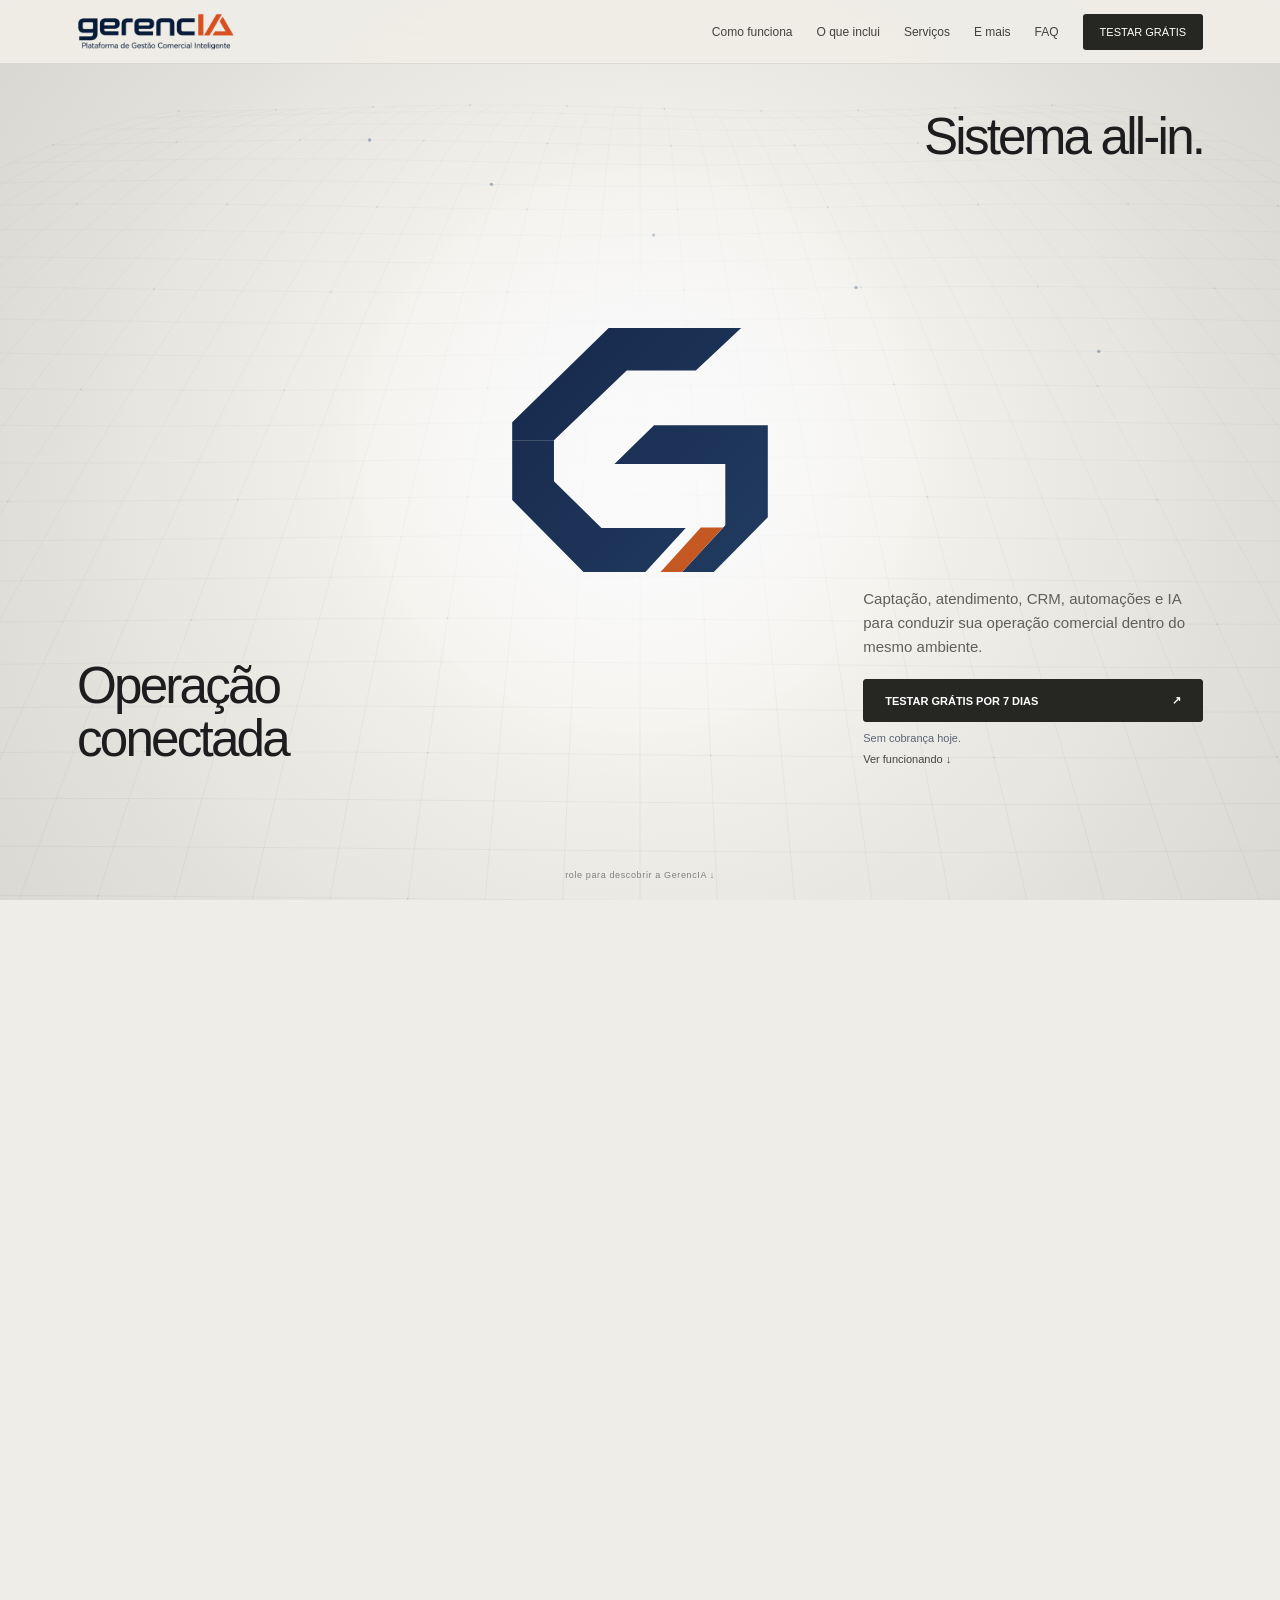
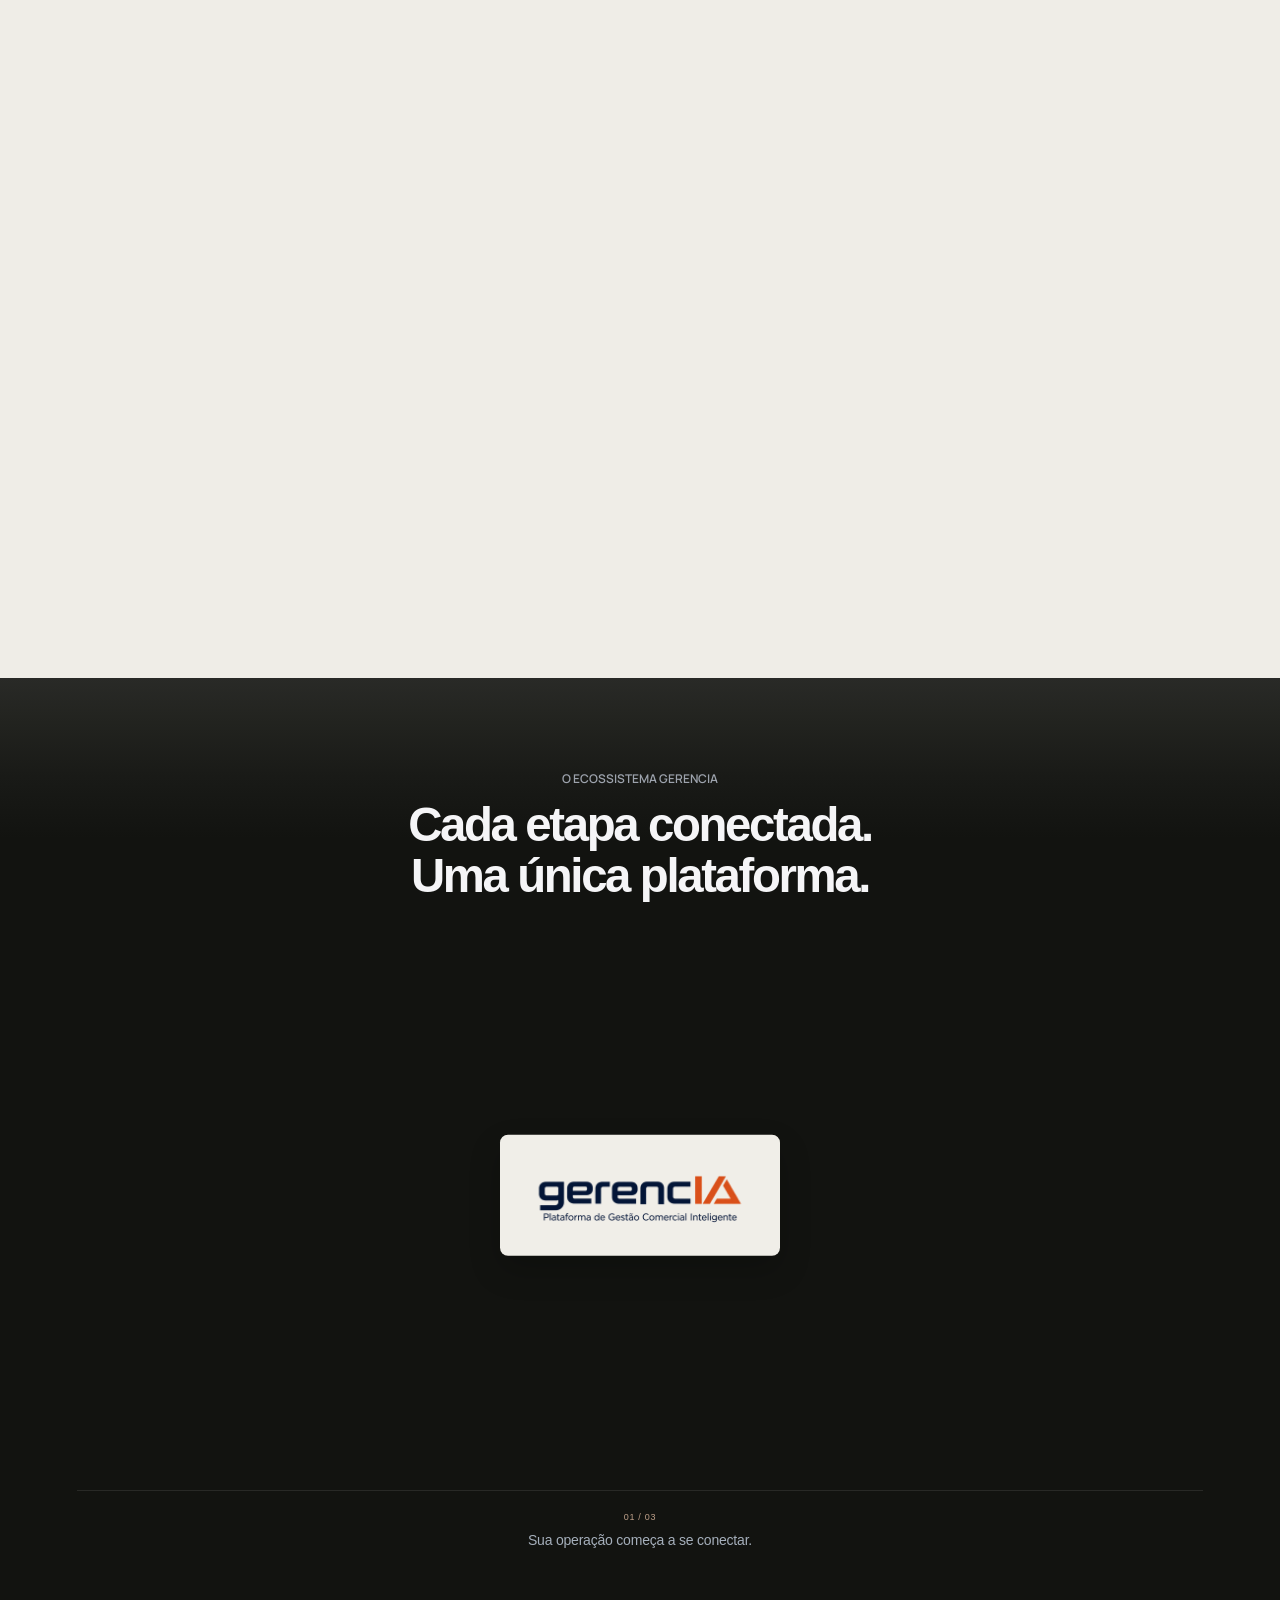
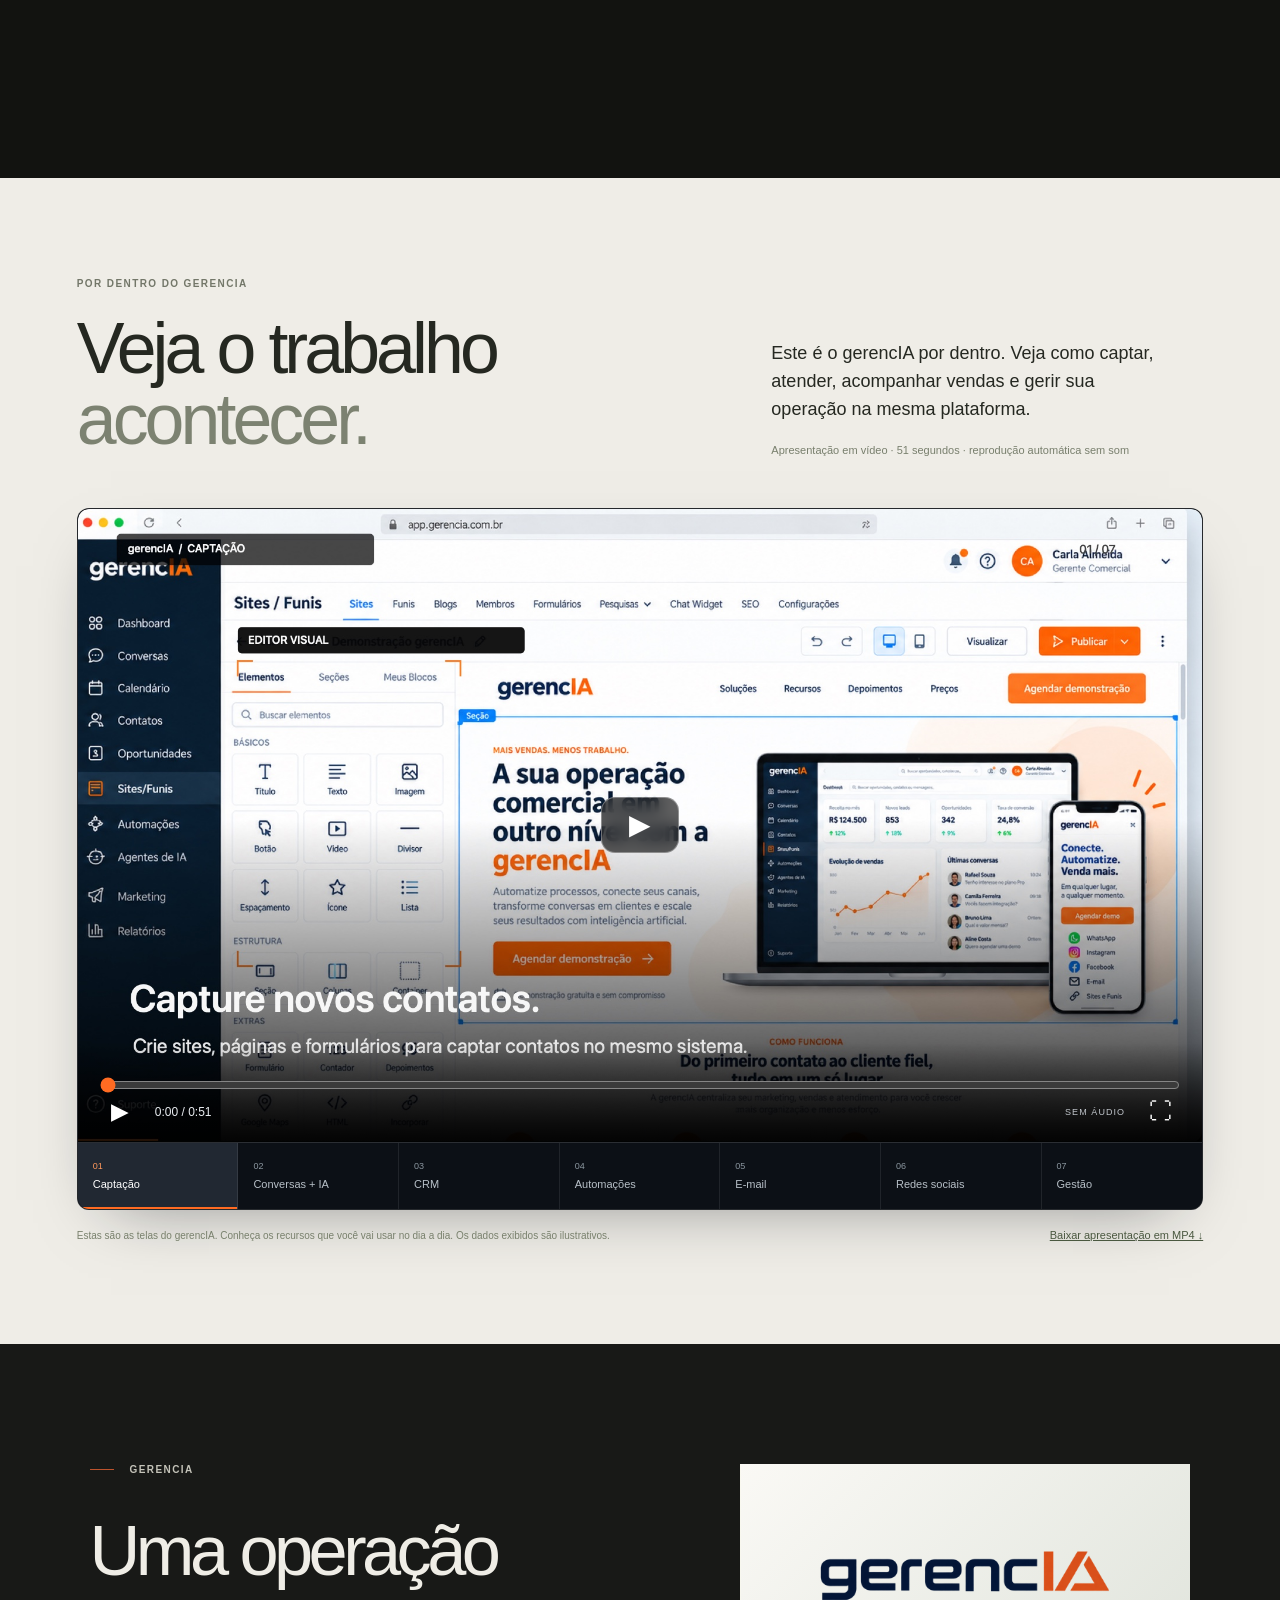
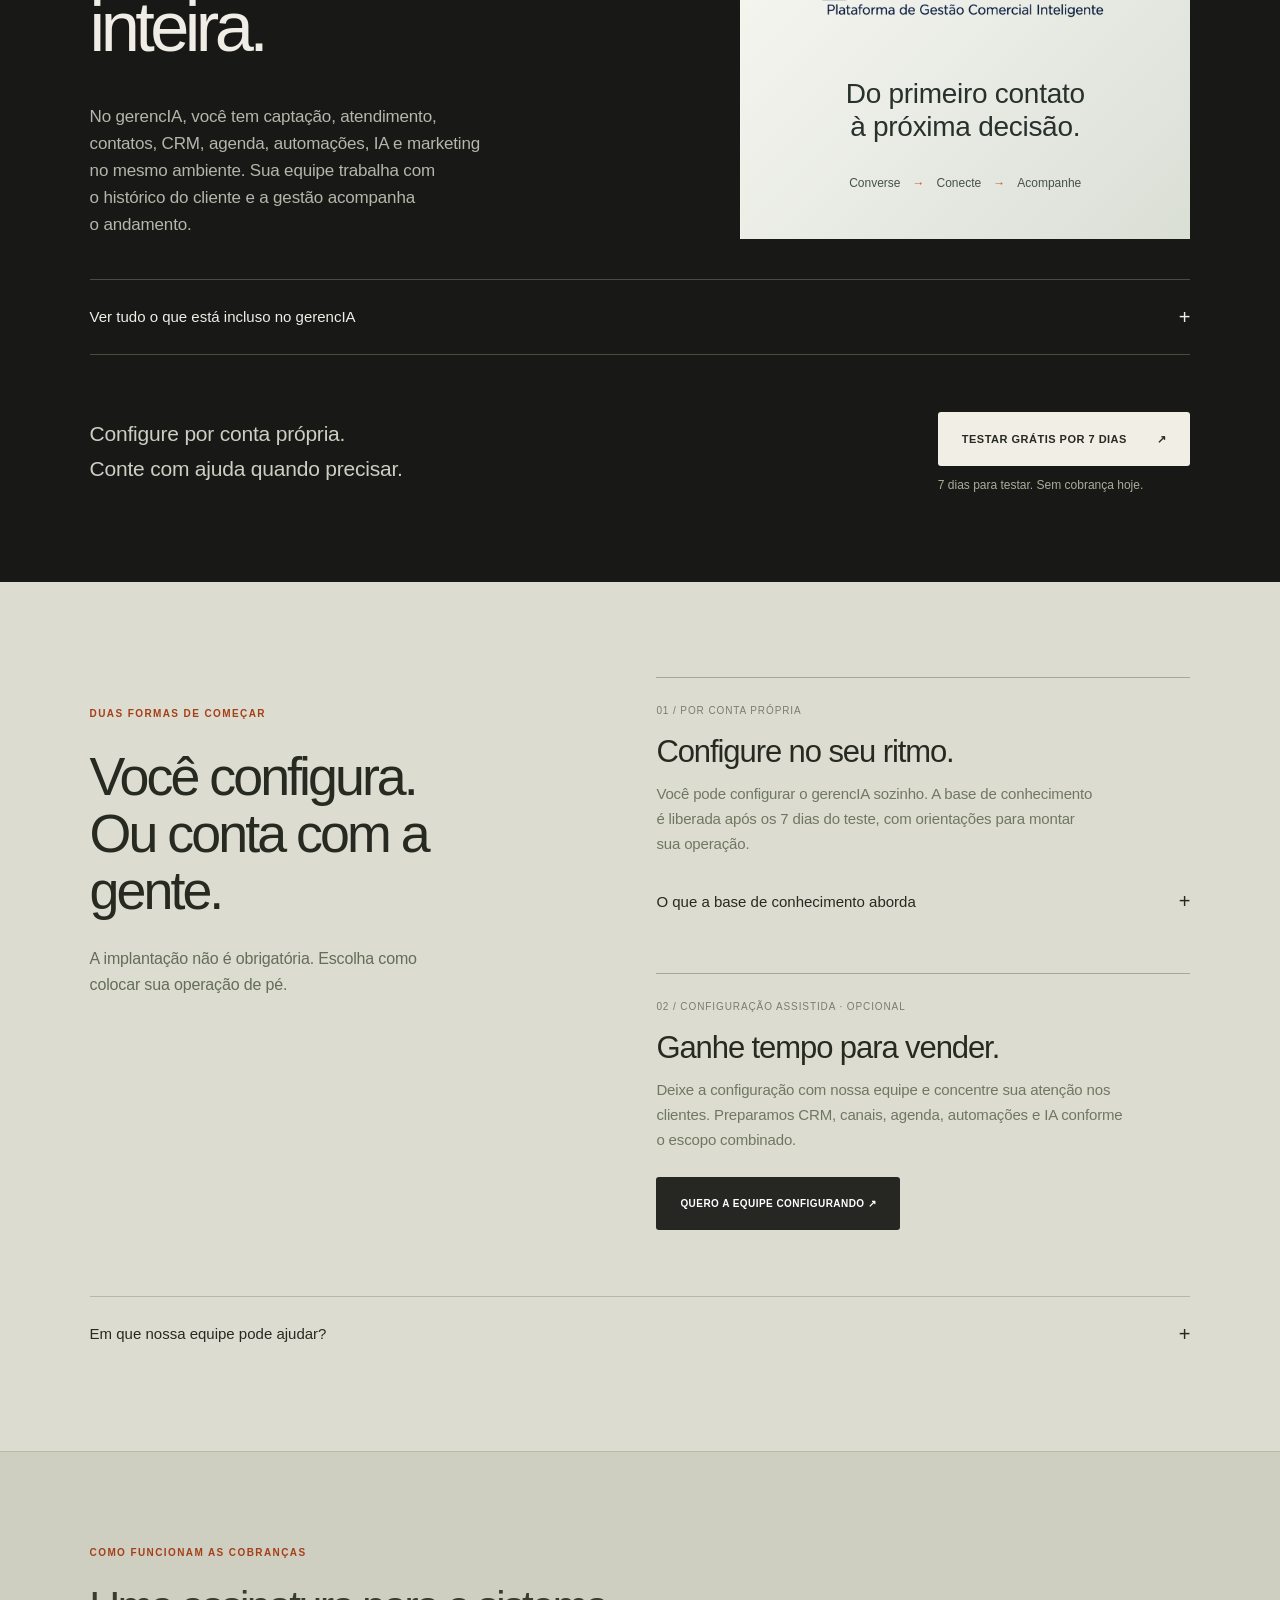
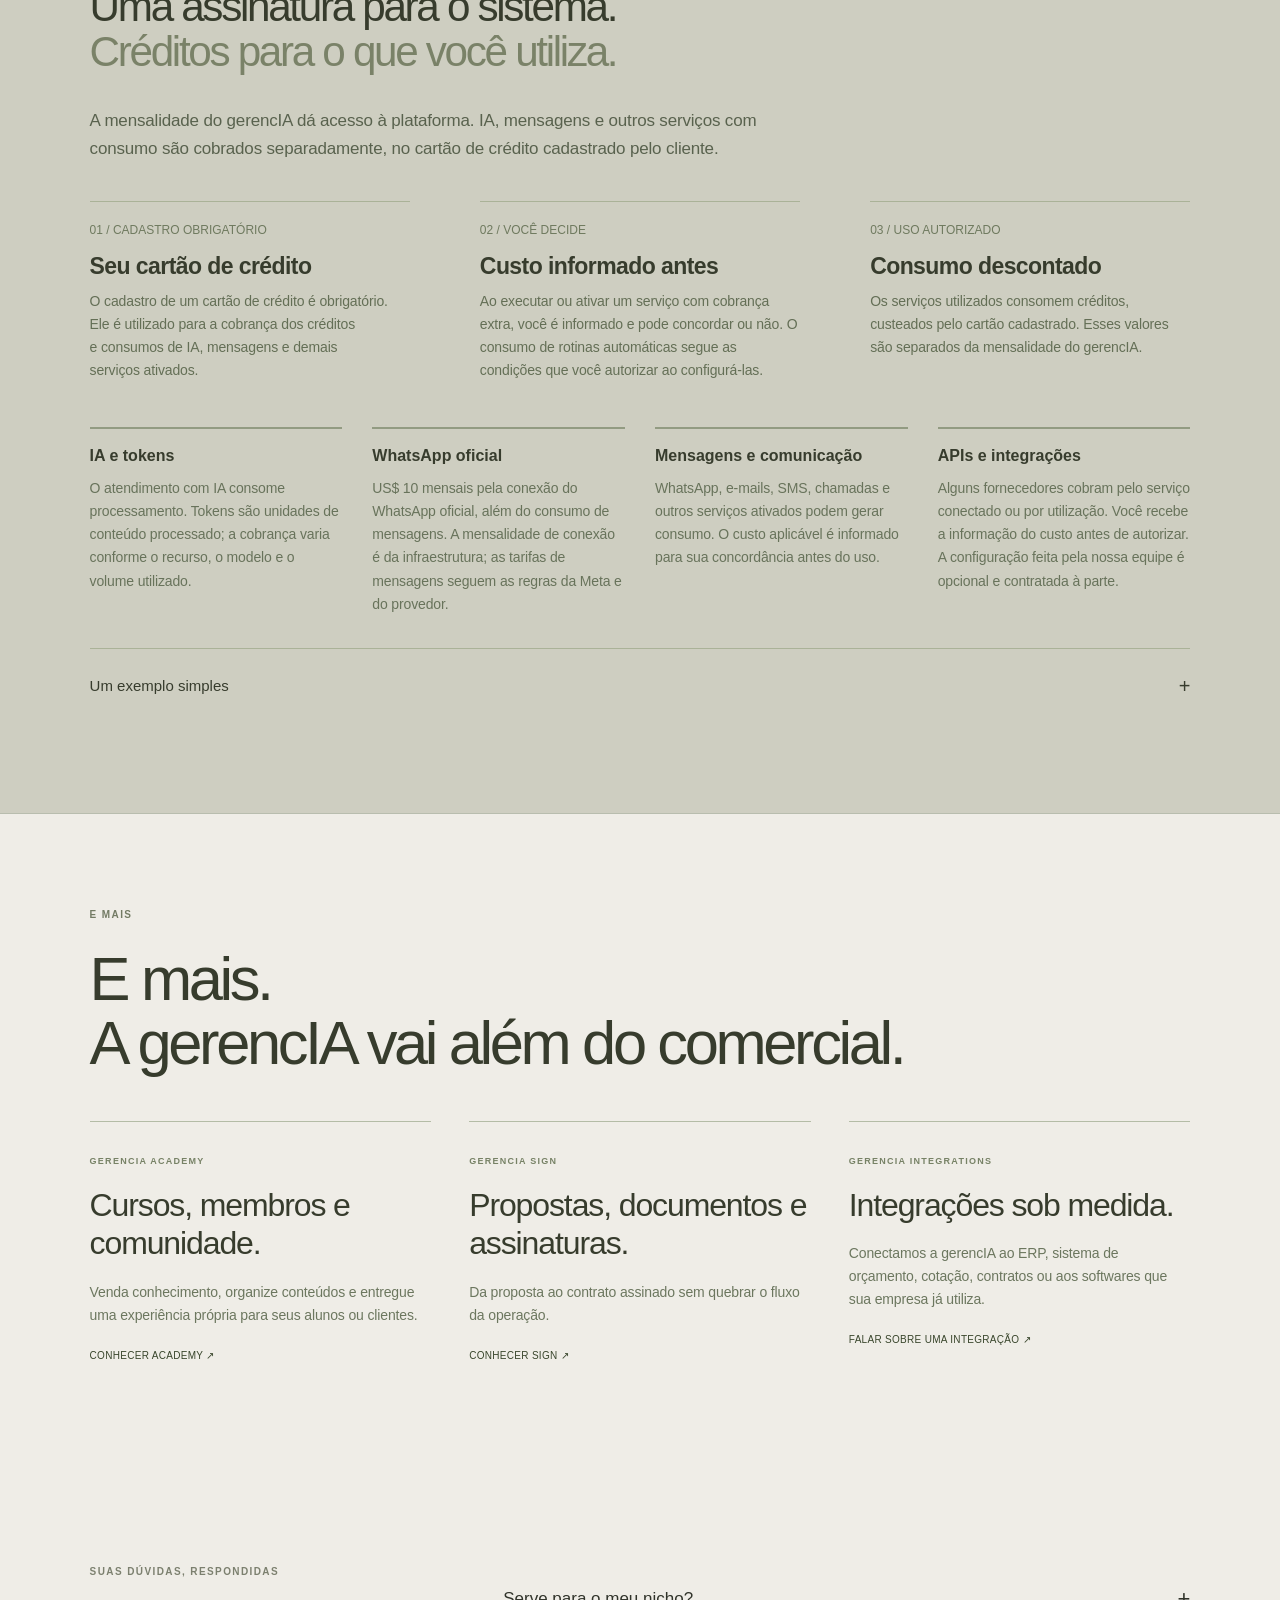
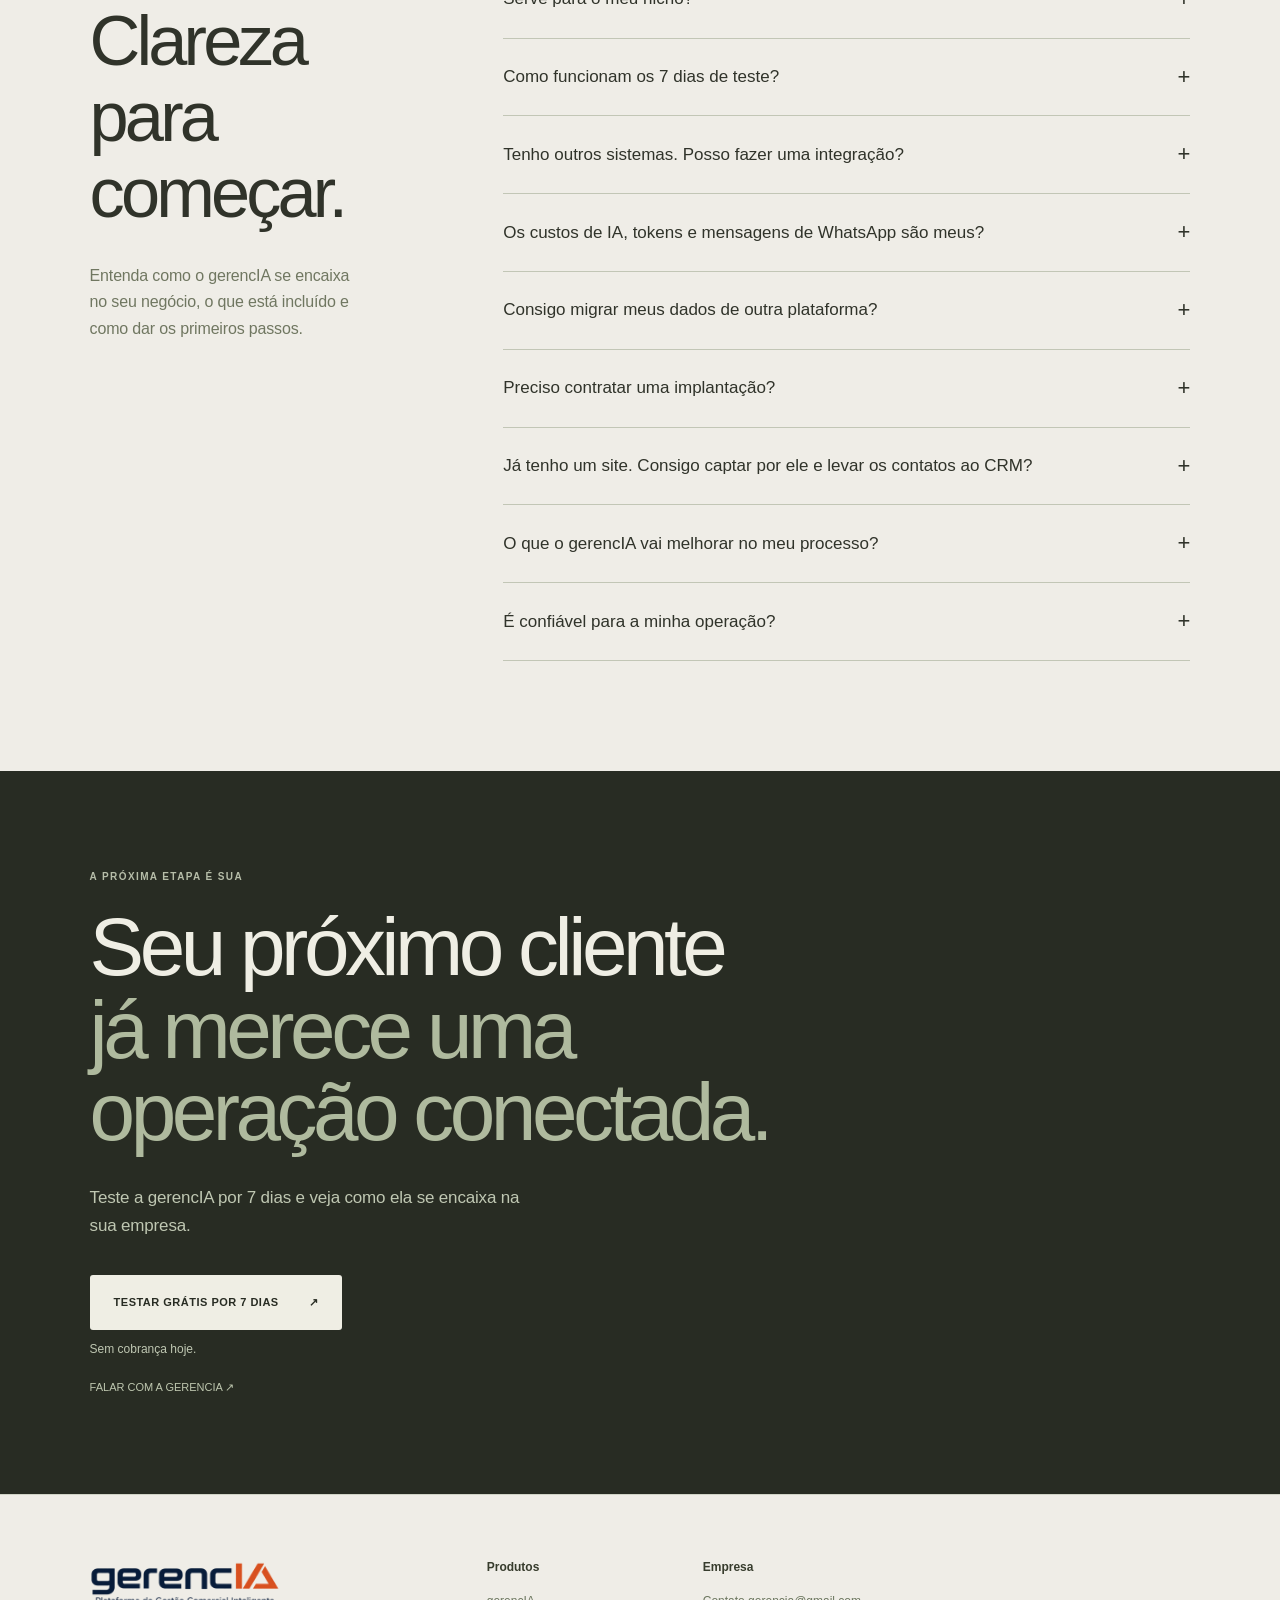
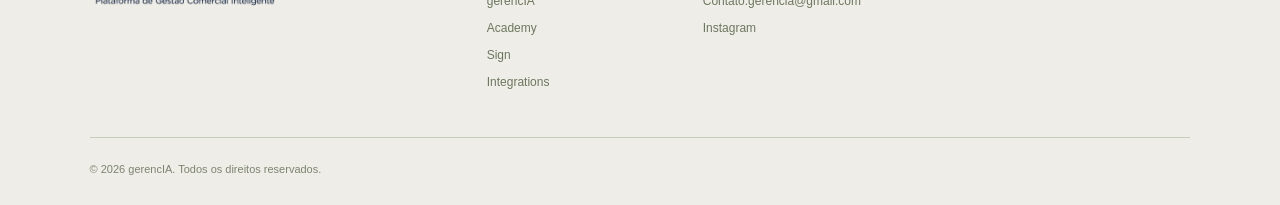
==== commit 7c878d9b: "Optimize hero ribbons and canvas resize for mobile performance Avoid rebuilding the 36-strip ribbon " ====
--- a/index.html
+++ b/index.html
@@ -355,7 +355,7 @@
 ];
 const pieces=definitions.map(p=>{const path=new Path2D();p.points.forEach(([x,y],i)=>i?path.lineTo(x,y):path.moveTo(x,y));path.closePath();return {...p,path,x:0,y:0}});
 
-function resize(){W=innerWidth;H=innerHeight;dpr=Math.min(devicePixelRatio||1,2);canvas.width=Math.round(W*dpr);canvas.height=Math.round(H*dpr);ctx.setTransform(dpr,0,0,dpr,0,0);scale=Math.min(W*.64,H*.56,560)/700;ox=W/2-348.5*scale;oy=H/2-347.5*scale}
+function resize(){W=innerWidth;H=innerHeight;dpr=Math.min(devicePixelRatio||1,2);const width=Math.round(W*dpr),height=Math.round(H*dpr);if(canvas.width!==width)canvas.width=width;if(canvas.height!==height)canvas.height=height;ctx.setTransform(dpr,0,0,dpr,0,0);scale=Math.min(W*.64,H*.56,560)/700;ox=W/2-348.5*scale;oy=H/2-347.5*scale}
 
 addEventListener('resize',resize);resize();
 addEventListener('pointermove',e=>{pointer.x=e.clientX;pointer.y=e.clientY;pointer.active=true});
@@ -440,21 +440,41 @@
 }
 const pageRibbons=document.createElement('div');
 pageRibbons.setAttribute('aria-hidden','true');pageRibbons.inert=true;
-pageRibbons.style.cssText='position:fixed;inset:0;pointer-events:none;z-index:4;overflow:hidden;';
+pageRibbons.style.cssText='position:fixed;inset:0;pointer-events:none;z-index:4;overflow:hidden;visibility:hidden;';
 document.body.appendChild(pageRibbons);
-let ribbons=[];
+let ribbons=[],ribbonWidth=0,ribbonTotal=0;
+function releaseRibbons(){
+ if(!ribbons.length)return;
+ pageRibbons.replaceChildren();ribbons=[];ribbonWidth=0;ribbonTotal=0;
+}
 function buildRibbons(){
- pageRibbons.replaceChildren();ribbons=[];
  const count=36,total=Math.min(nextSection.offsetHeight,H*1.4),band=total/count;
- for(let i=0;i<count;i++){
-  const strip=document.createElement('div');
-  strip.style.cssText=`position:absolute;left:0;top:0;width:${W}px;height:${band+.6}px;overflow:hidden;transform-origin:50% 50%;will-change:transform;`;
-  const copy=nextSection.cloneNode(true);
-  copy.removeAttribute('id');copy.querySelectorAll('[id]').forEach(el=>el.removeAttribute('id'));
-  copy.style.cssText=`position:absolute;left:0;top:${-i*band}px;width:${W}px;max-width:none;opacity:1;visibility:visible;transform:none;filter:none;clip-path:none;margin:0;`;
-  strip.appendChild(copy);pageRibbons.appendChild(strip);ribbons.push({el:strip,y:i*band,height:band});
- }
- updateScroll();
+ if(ribbons.length&&ribbonWidth===W&&ribbonTotal===total)return;
+ // Keep the original 36-band effect, but allocate it only while visible.
+ // Descendant will-change/backface hints otherwise promote hundreds of
+ // full-section layers, even though each strip shows only a narrow band.
+ if(!ribbons.length){
+  const batch=document.createDocumentFragment();
+  for(let i=0;i<count;i++){
+   const strip=document.createElement('div');
+   strip.style.cssText='position:absolute;left:0;top:0;overflow:hidden;contain:strict;transform-origin:50% 50%;will-change:transform;';
+   const copy=nextSection.cloneNode(true);
+   copy.removeAttribute('id');copy.querySelectorAll('[id]').forEach(el=>el.removeAttribute('id'));
+   copy.style.cssText='position:absolute;left:0;max-width:none;opacity:1;visibility:visible;transform:none;filter:none;clip-path:none;margin:0;';
+   for(const el of [copy,...copy.querySelectorAll('*')]){
+    el.style.setProperty('will-change','auto','important');
+    el.style.setProperty('backface-visibility','visible','important');
+   }
+   strip.appendChild(copy);batch.appendChild(strip);ribbons.push({el:strip,copy,y:0,height:0});
+  }
+  pageRibbons.appendChild(batch);
+ }
+ ribbons.forEach((r,i)=>{
+  r.y=i*band;r.height=band;
+  r.el.style.width=`${W}px`;r.el.style.height=`${band+.6}px`;
+  r.copy.style.top=`${-i*band}px`;r.copy.style.width=`${W}px`;
+ });
+ ribbonWidth=W;ribbonTotal=total;
 }
 function updateScroll(){
  const navHeight=document.querySelector('.lp-nav').offsetHeight;
@@ -468,7 +488,9 @@
  nextSection.style.cssText='opacity:1;transform:none;filter:none;clip-path:none;';
  nextSection.style.visibility=progress>=.97||reduced?'visible':'hidden';
  nextSection.querySelectorAll('.lead-route,.route-track button,:scope > .eyebrow,:scope > h2,:scope > p').forEach(el=>{el.style.transform='none';el.style.opacity=1});
- pageRibbons.style.visibility=!reduced&&progress>.38&&progress<.97?'visible':'hidden';
+ const ribbonsVisible=!reduced&&progress>.38&&progress<.97;
+ if(ribbonsVisible)buildRibbons();else releaseRibbons();
+ pageRibbons.style.visibility=ribbonsVisible?'visible':'hidden';
  const q=clamp((progress-.06)/.94);
  const tip=H*.5+H*.36*smooth(q/.74);
  ribbons.forEach((r,i)=>{
@@ -490,8 +512,7 @@
 }
 let scrollUpdateScheduled=false;function scheduleUpdateScroll(){if(!scrollUpdateScheduled){scrollUpdateScheduled=true;requestAnimationFrame(()=>{scrollUpdateScheduled=false;updateScroll()})}}
 addEventListener('scroll',scheduleUpdateScroll,{passive:true});
-let ribbonResize;
-addEventListener('resize',()=>{updateScroll();clearTimeout(ribbonResize);ribbonResize=setTimeout(buildRibbons,120)});updateScroll();
+addEventListener('resize',scheduleUpdateScroll);updateScroll();
 let vortexLastScroll=0,vortexSpeed=0;
 function drawVortex(){
  const q=clamp((progress-.06)/.94),form=smooth(q/.32),arrival=smooth((q-.69)/.31);
@@ -587,8 +608,7 @@
  route.style.setProperty('--step-progress',String(clamp(1-(routeDue-now)/3600)));
 },100);
 showRoute();pauseRouteLabel();
-buildRibbons();
-document.fonts.ready.then(buildRibbons);
+document.fonts.ready.then(scheduleUpdateScroll);
 
 const hubSection=document.querySelector('.hub-section'),hubOrbit=document.querySelector('.hub-orbit');
 const hubApps=[...document.querySelectorAll('.hub-app')],hubWires=document.querySelector('.hub-wires');
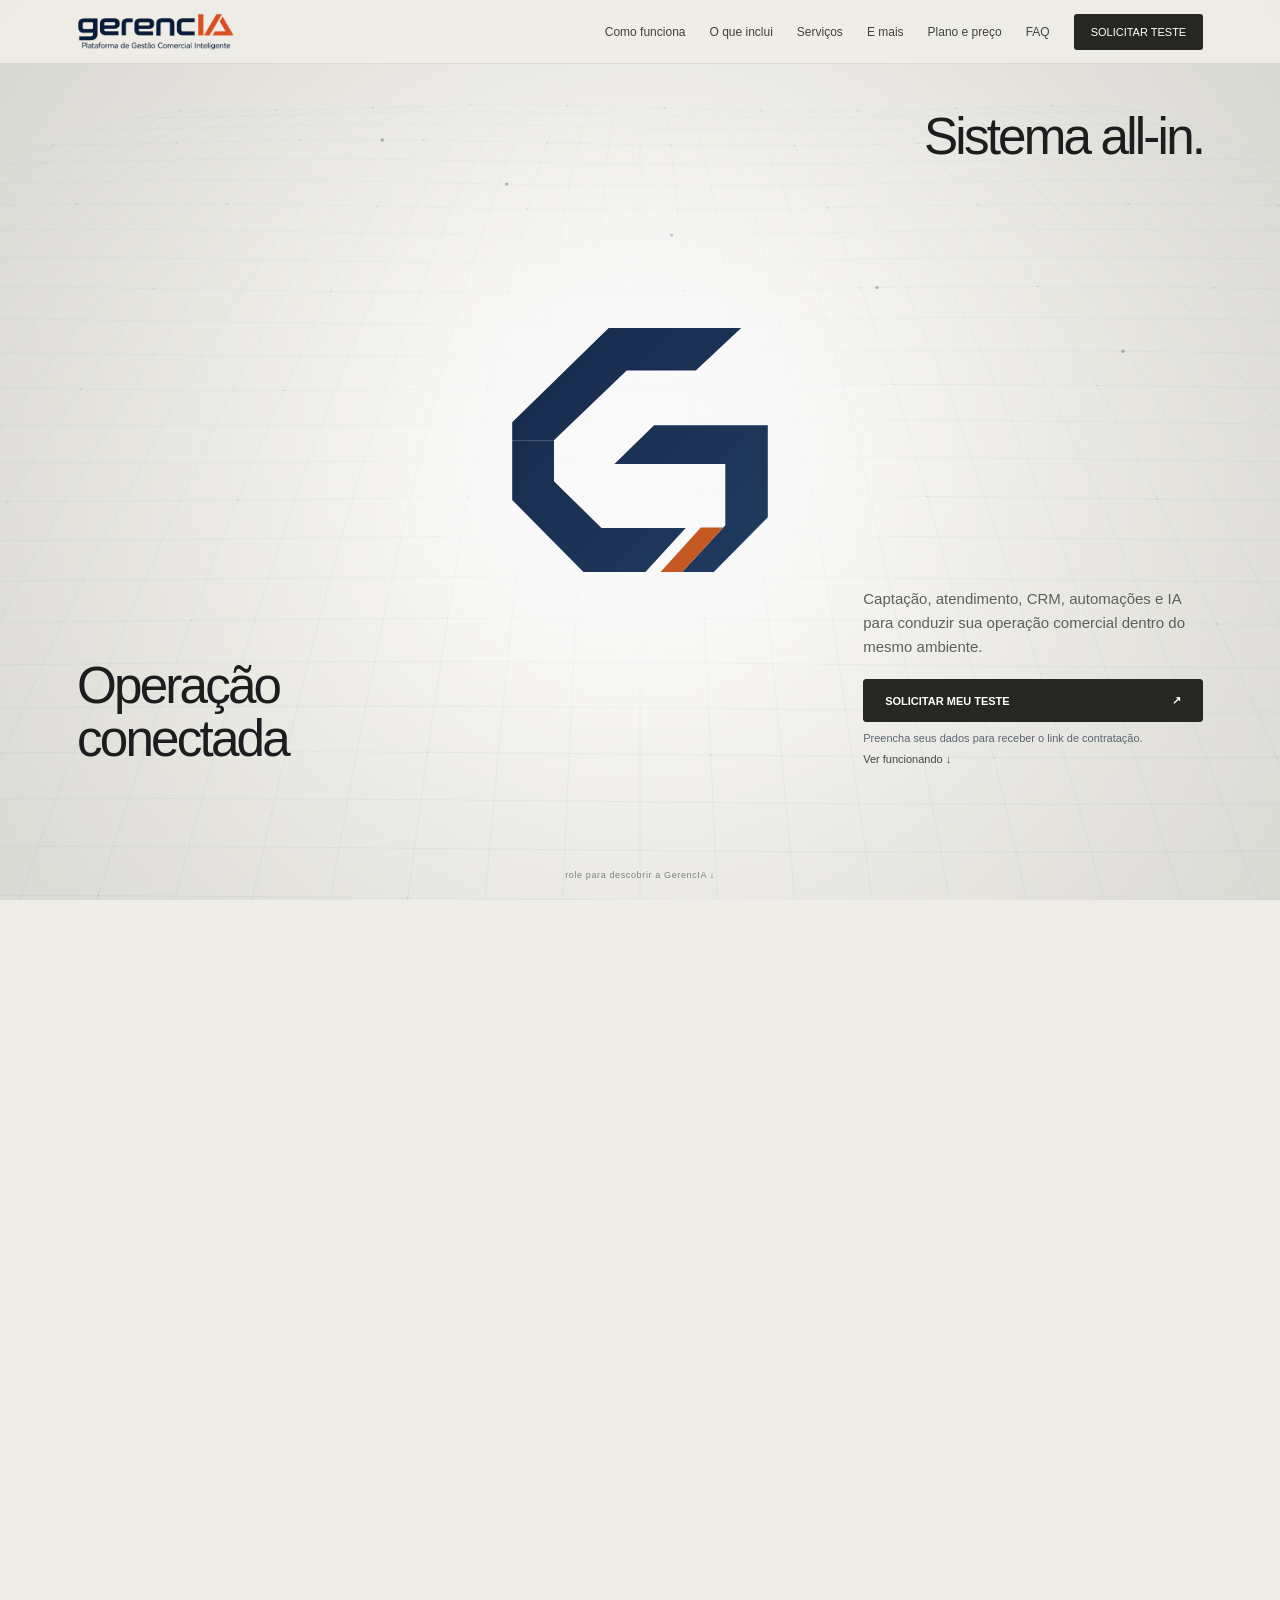
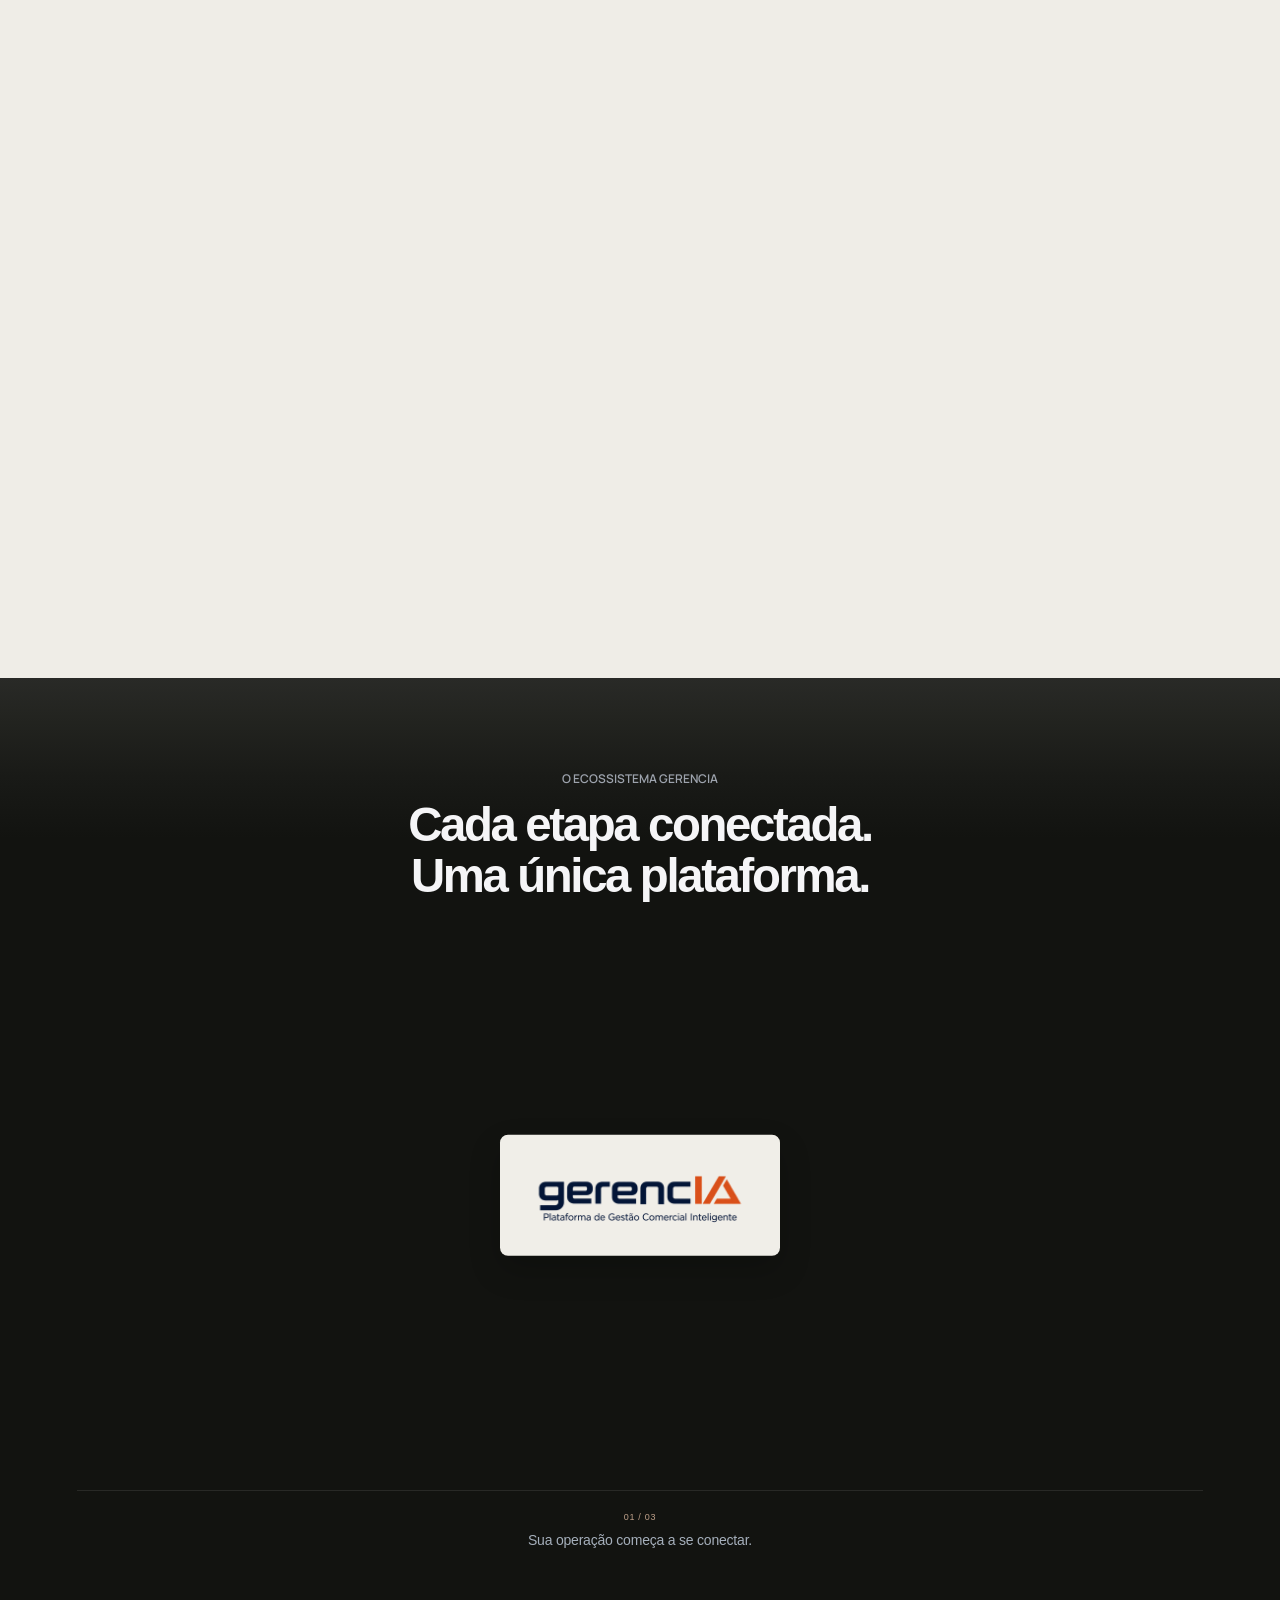
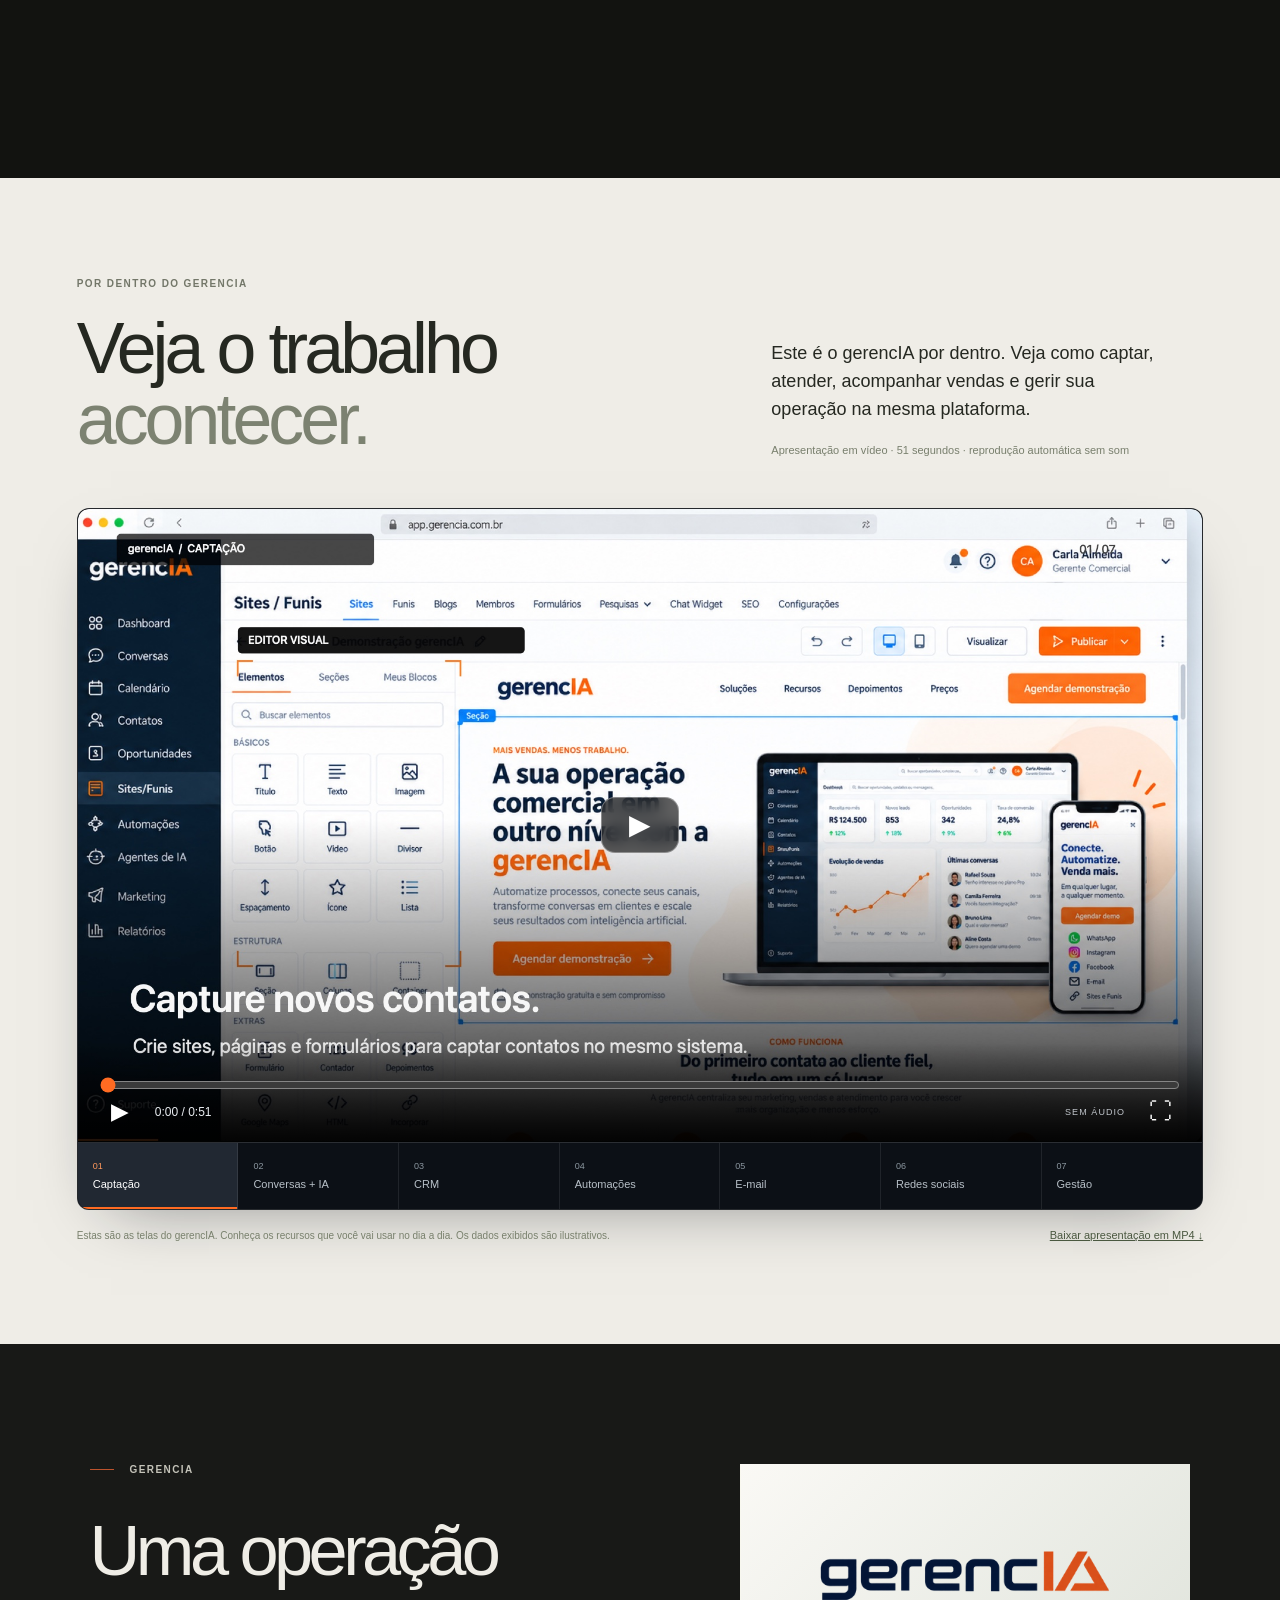
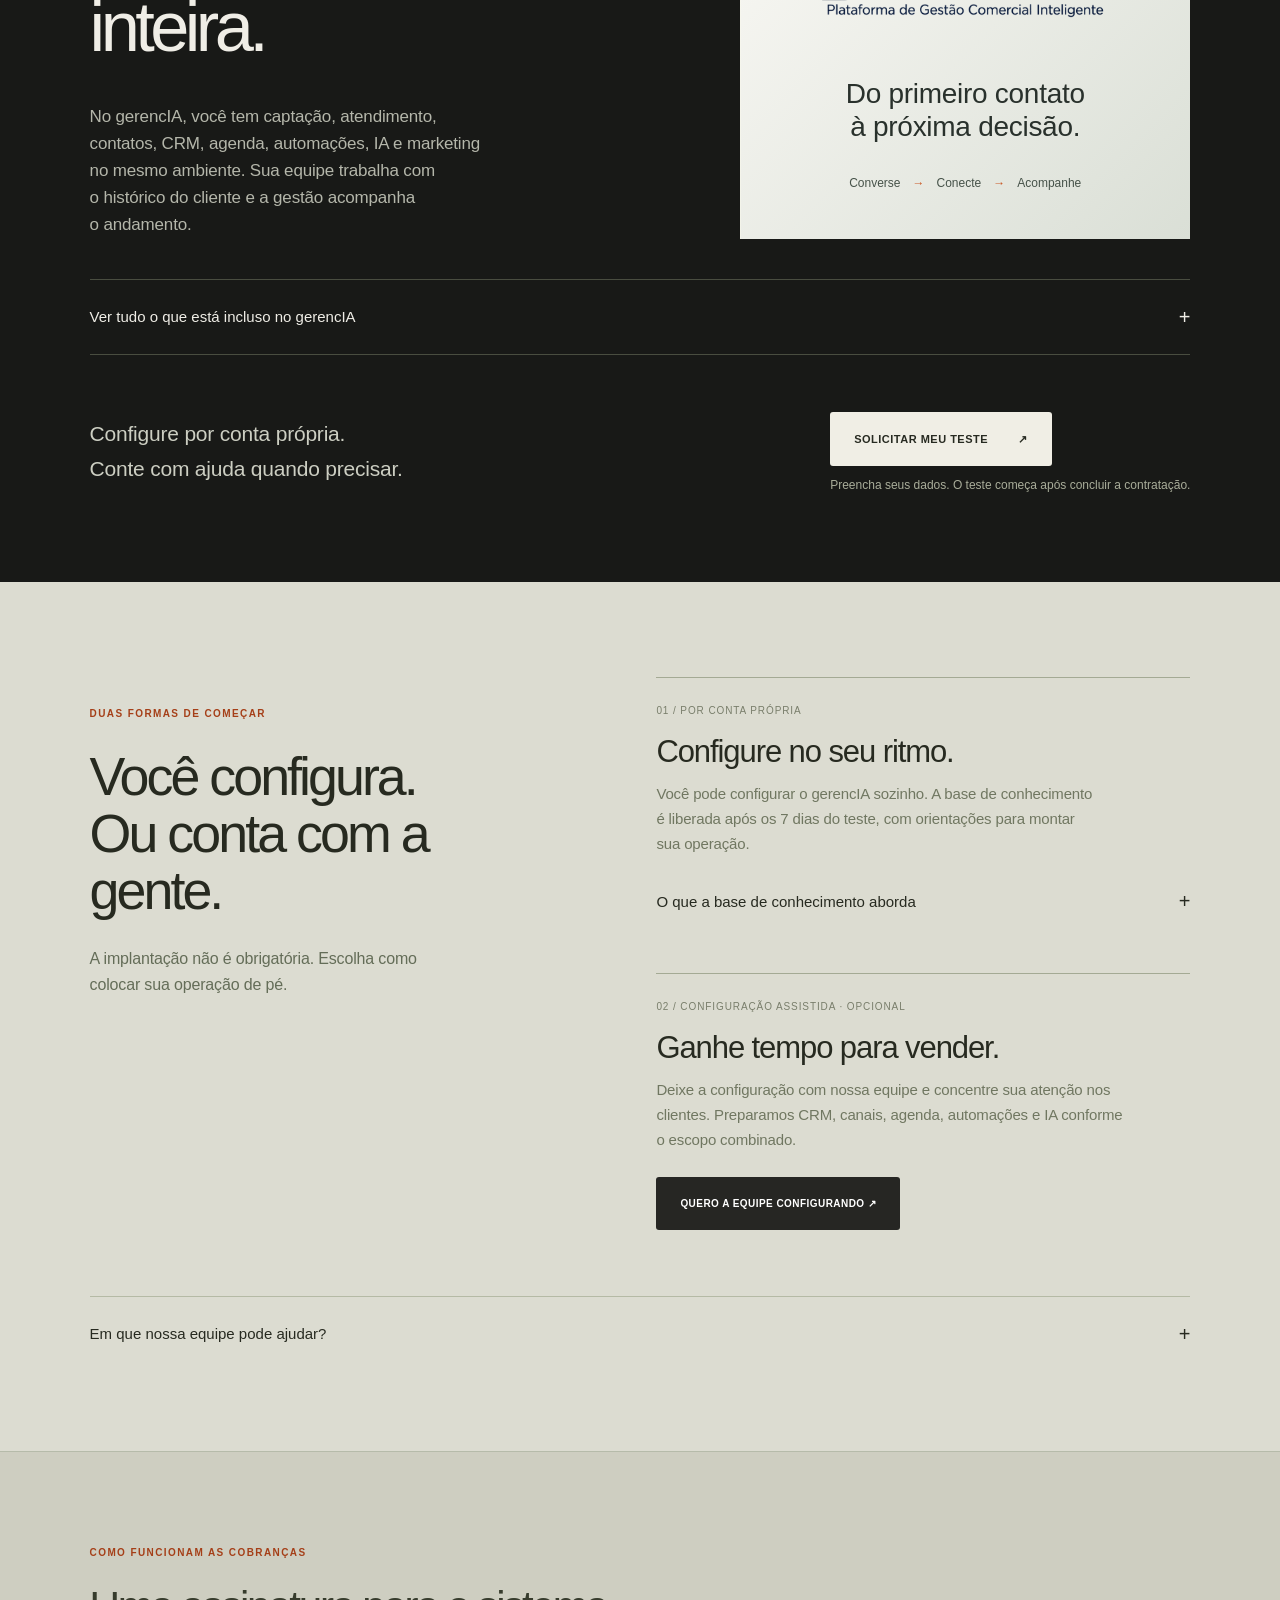
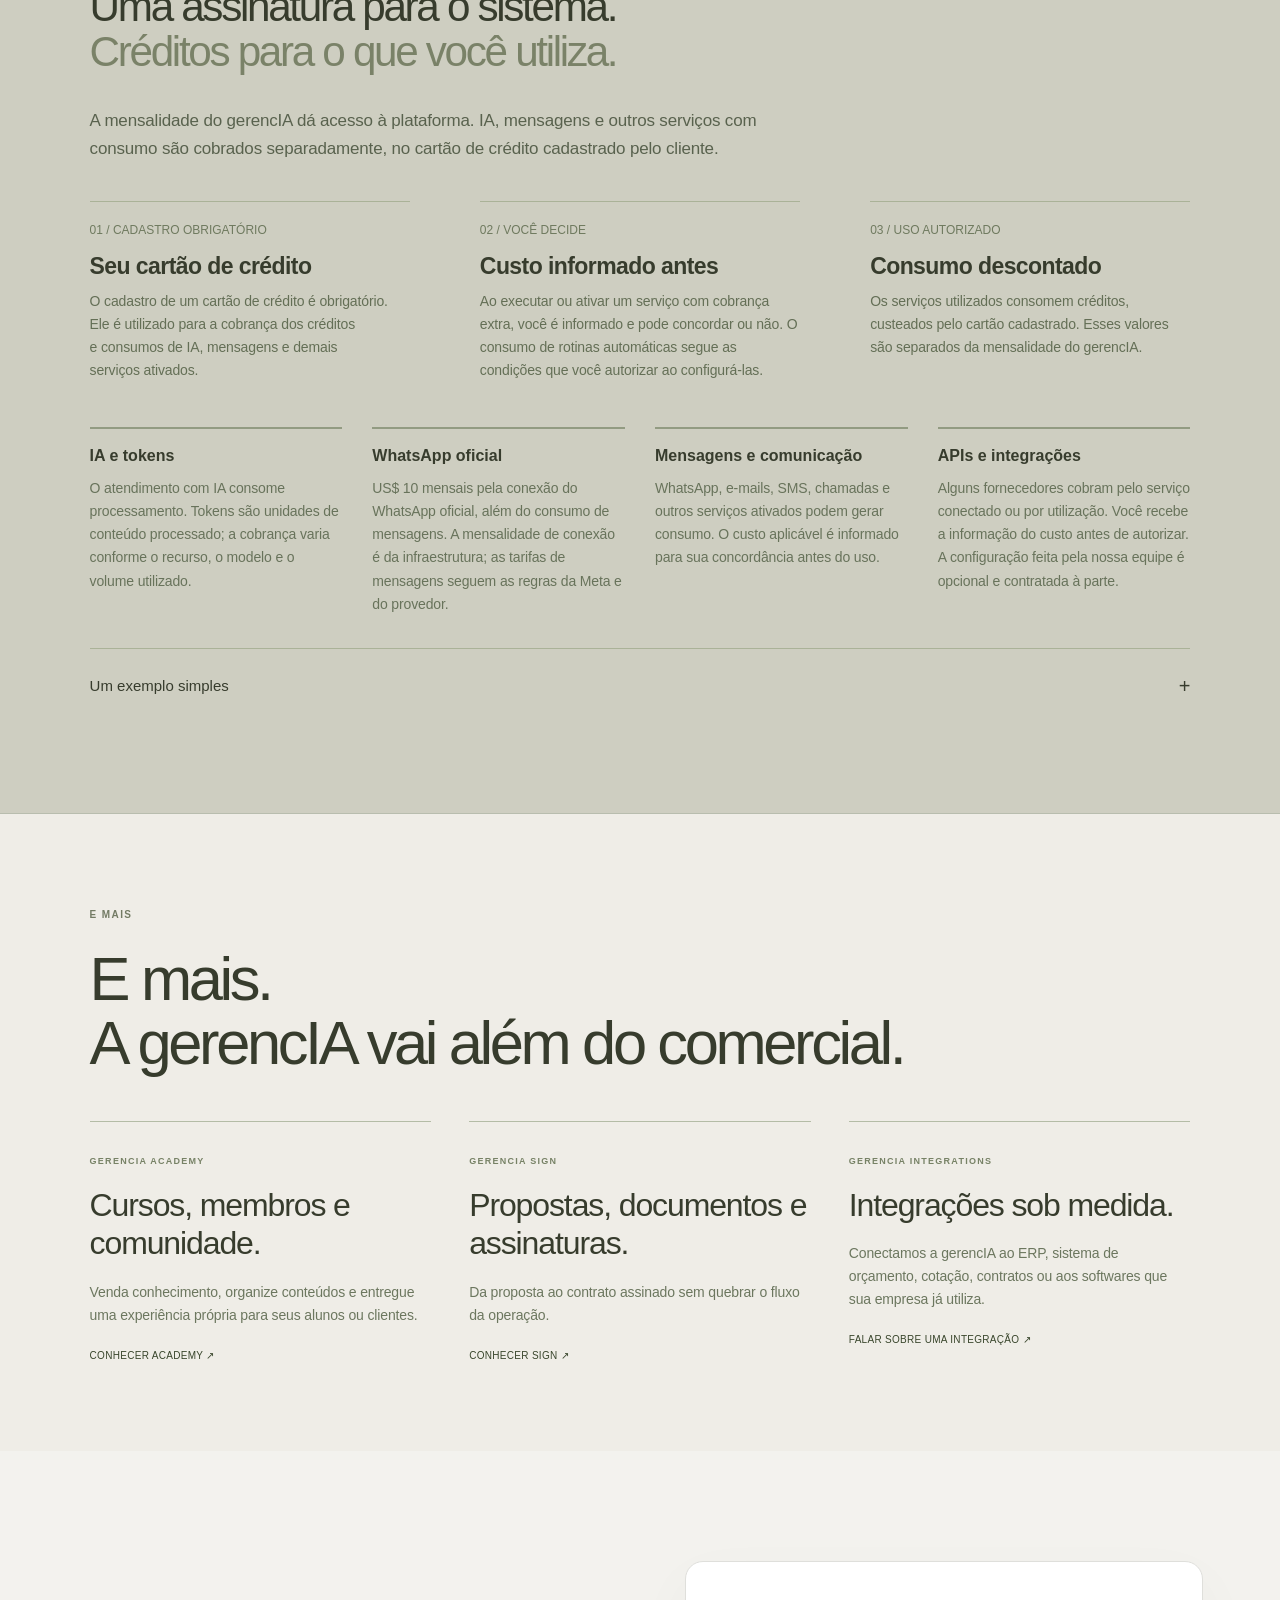
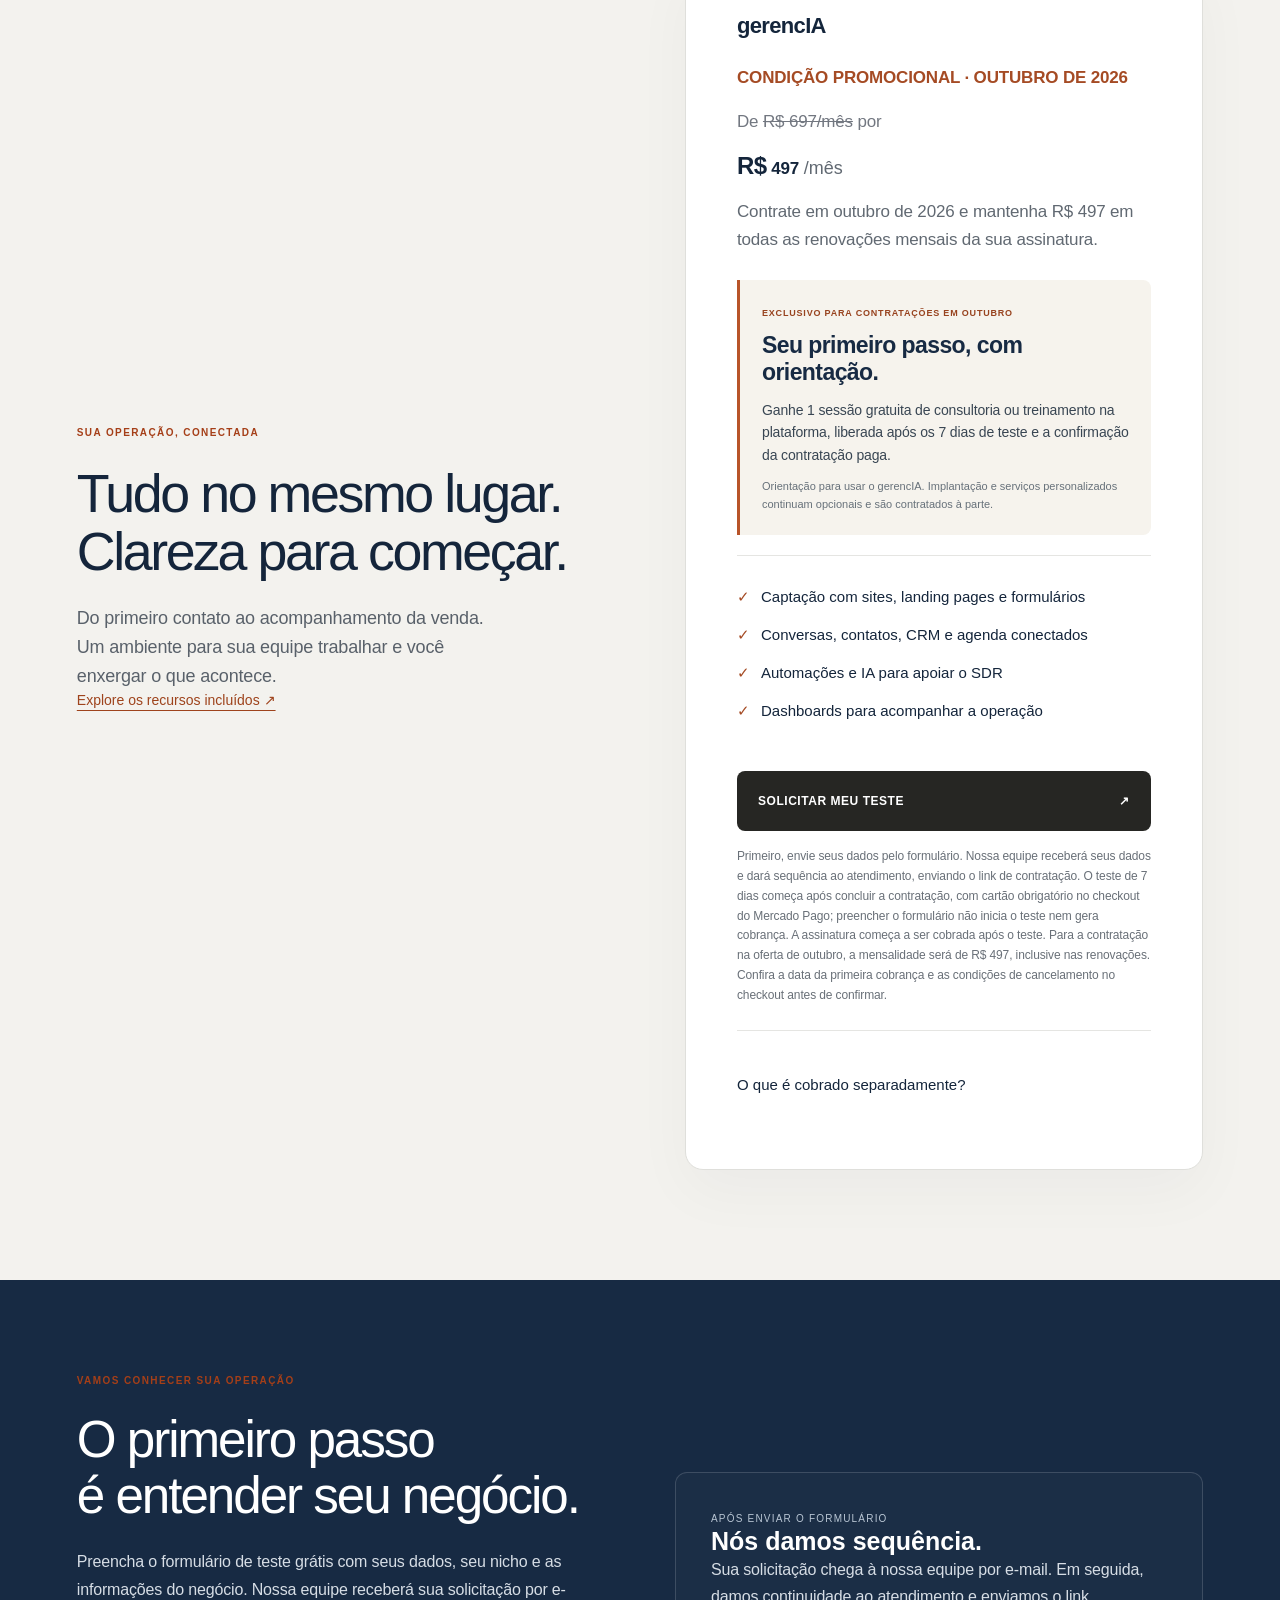
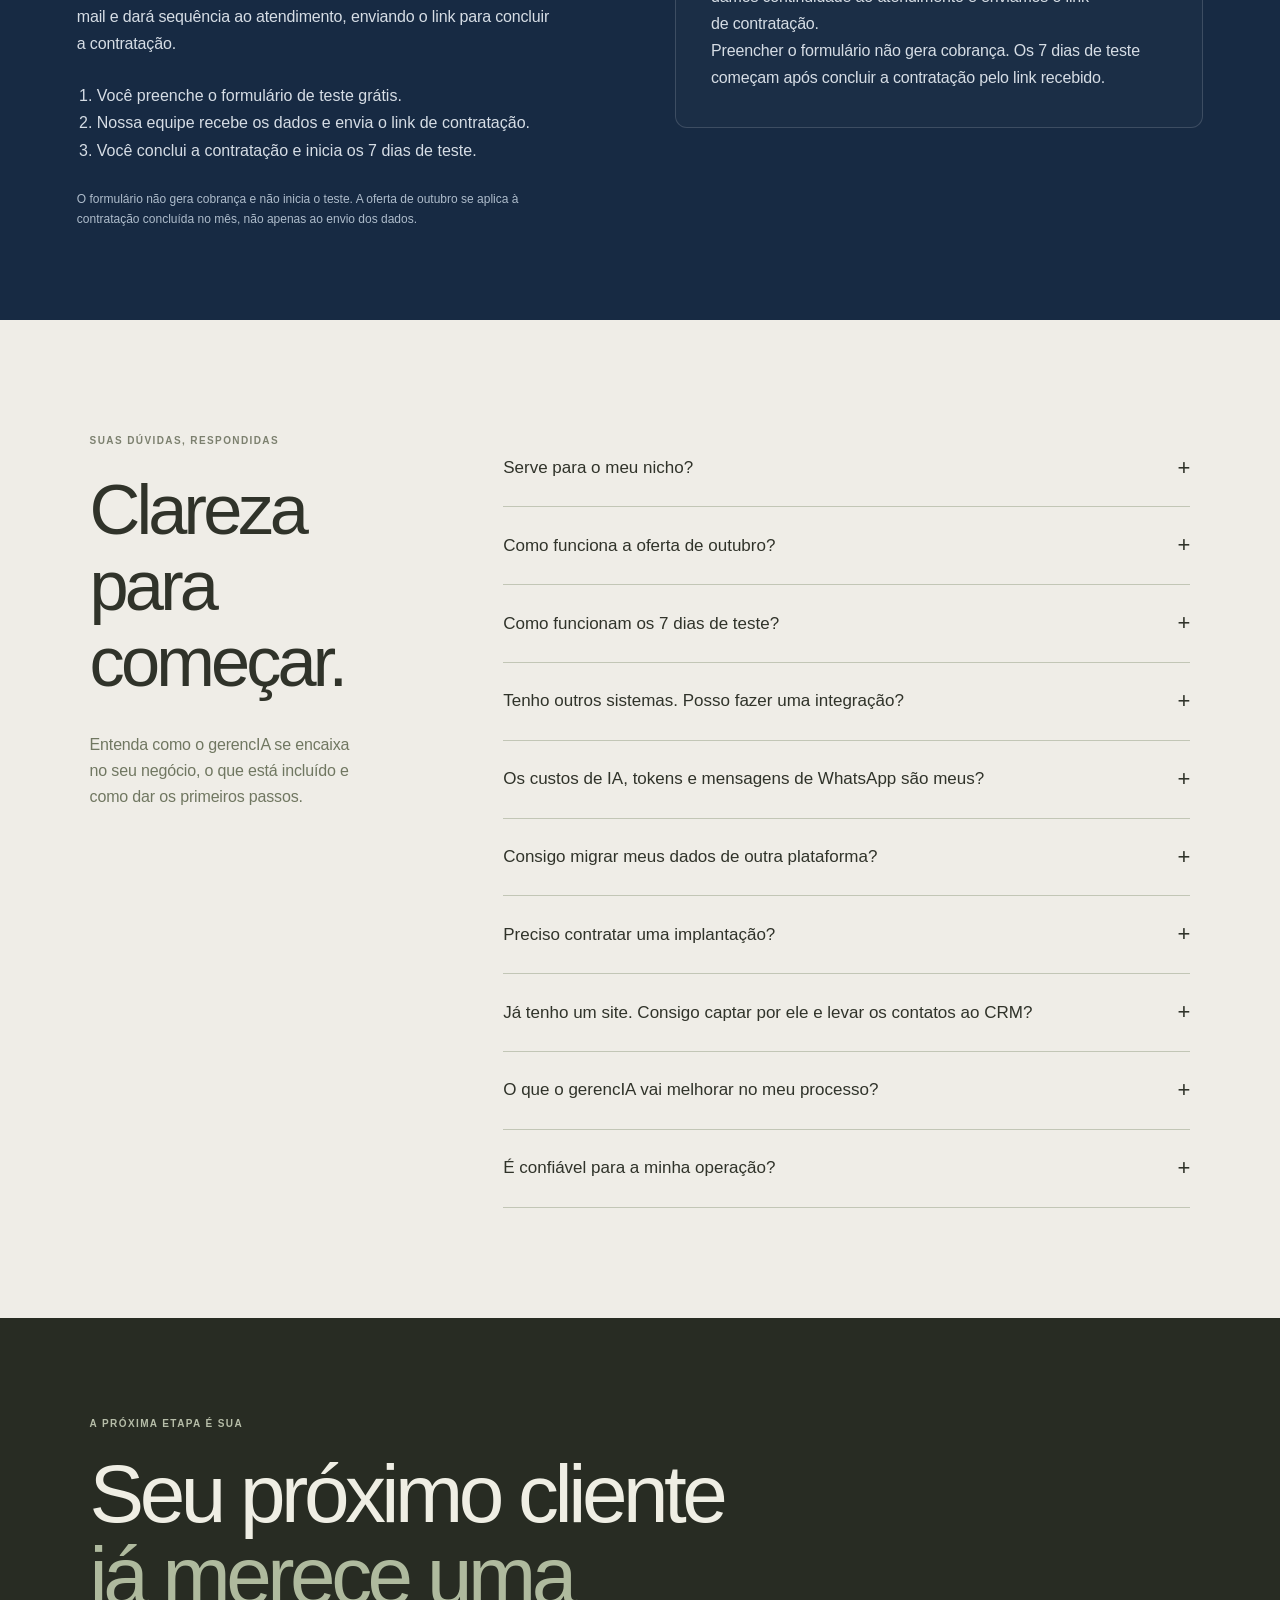
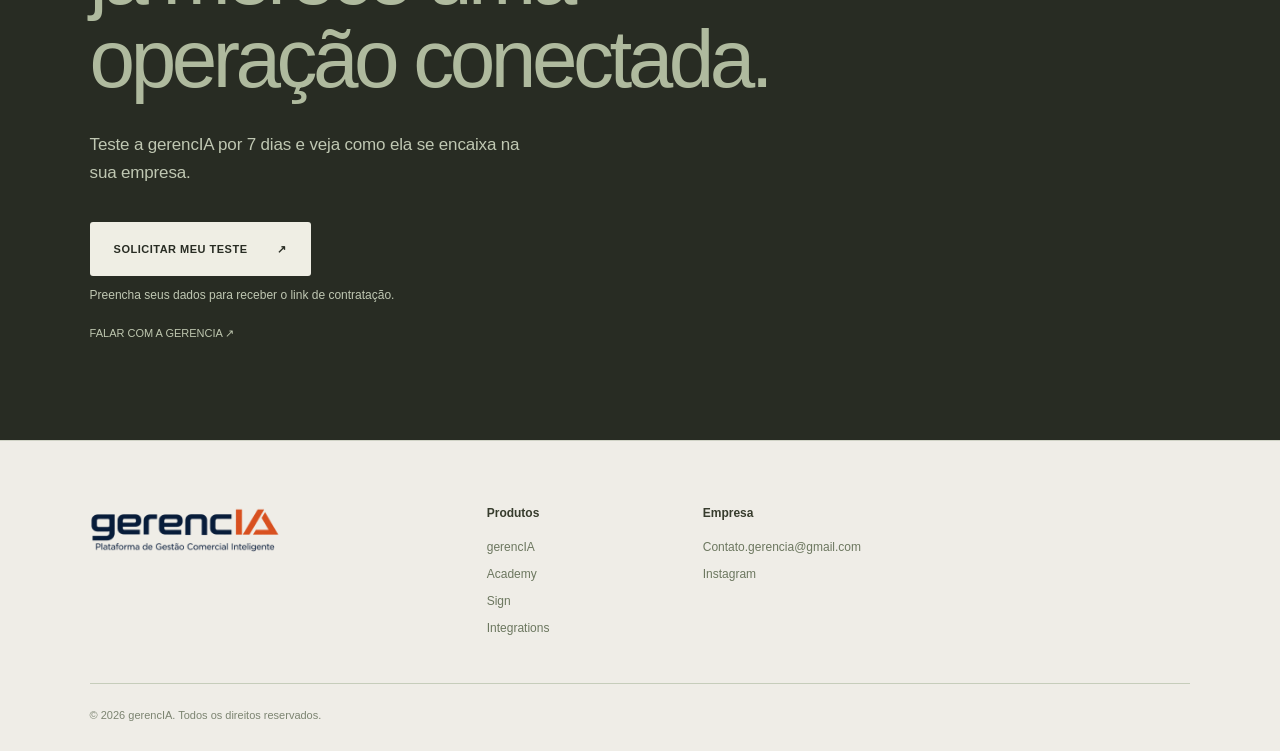
==== commit c70bd913: "Add October pricing offer and lead-request flow to LP New #plano section (promotional R$497/month fo" ====
--- a/index.html
+++ b/index.html
@@ -304,7 +304,7 @@
 .hub-center img{filter:url(#brand-on-dark) drop-shadow(0 4px 14px #0005)}
 .app-object{background:linear-gradient(145deg,#3b4551,#131b25 75%);border-color:#677483;box-shadow:inset 1px 1px 2px #ffffff50,inset -2px -3px 6px #0008,3px 5px 0 #080b11,0 18px 32px #0007}.app-object svg{filter:drop-shadow(0 2px 1px #0007)}
 .hub-app:hover .app-object,.hub-app[aria-pressed="true"] .app-object{filter:brightness(1.18);box-shadow:inset 1px 1px 2px #ffffff50,3px 5px 0 #080b11,0 18px 35px #0008}
-</style><link rel="stylesheet" href="assets/commercial.css"><noscript><style>.next-section{opacity:1!important;visibility:visible!important;transform:none!important;clip-path:none!important}.scroll-runway{height:100svh}.hub-section{height:auto!important}.hub-sticky{position:relative!important;min-height:100svh}.hub-app{opacity:1!important}.hero-offer{position:absolute}.hero-label{position:absolute}#scene{position:absolute}.practice-demo,.live-decision{display:none}</style></noscript><link rel="stylesheet" href="assets/art-direction.css"><link rel="stylesheet" href="assets/atelier.css"><link rel="stylesheet" href="assets/demo/tour.css"><link rel="stylesheet" href="assets/responsive.css"><link rel="stylesheet" href="assets/section-transitions.css"><link rel="stylesheet" href="assets/brand-final.css"><style>
+</style><link rel="stylesheet" href="assets/commercial.css"><noscript><style>.next-section{opacity:1!important;visibility:visible!important;transform:none!important;clip-path:none!important}.scroll-runway{height:100svh}.hub-section{height:auto!important}.hub-sticky{position:relative!important;min-height:100svh}.hub-app{opacity:1!important}.hero-offer{position:absolute}.hero-label{position:absolute}#scene{position:absolute}.practice-demo,.live-decision{display:none}</style></noscript><link rel="stylesheet" href="assets/art-direction.css"><link rel="stylesheet" href="assets/atelier.css"><link rel="stylesheet" href="assets/demo/tour.css"><link rel="stylesheet" href="assets/responsive.css"><link rel="stylesheet" href="assets/section-transitions.css"><link rel="stylesheet" href="assets/brand-final.css"><link rel="stylesheet" href="assets/offer.css"><style>
 .trial-modal{border:none;border-radius:14px;padding:0;width:min(440px,92vw);max-height:88vh;overflow:auto;background:#faf9f5;color:#29312c;margin:auto;position:fixed;inset:0}
 .trial-modal::backdrop{background:#1a1f1c99}
 .trial-modal-inner{padding:32px 28px}
@@ -325,7 +325,7 @@
 .trial-modal-success .commercial-button{display:inline-flex;margin-top:18px}
 .trial-modal-close-success{display:block;margin:14px auto 0;background:none;border:none;color:#465249;font-size:13px;text-decoration:underline;cursor:pointer}
 </style></head>
-<body><nav class="lp-nav" aria-label="Navegação principal"><a href="#inicio" class="nav-brand"><img src="assets/logo-oficial.svg" alt="gerencIA"></a><div class="desktop-links"><a href="#pratica">Como funciona</a><a href="#inclui">O que inclui</a><a href="#servicos">Serviços</a><a href="#mais">E mais</a><a href="#faq">FAQ</a></div><a class="trial nav-trial" href="https://mpago.la/2B1smzQ">TESTAR GRÁTIS</a><details class="mobile-nav"><summary>Menu</summary><div><a href="#pratica">Como funciona</a><a href="#inclui">O que inclui</a><a href="#servicos">Serviços</a><a href="#mais">E mais</a><a href="#faq">FAQ</a></div></details></nav><div id="inicio"></div><header class="hero-label top">Sistema <span class="accent">all-in.</span></header><h1 class="hero-label bottom">Operação<br><span class="accent">conectada</span></h1><canvas id="scene" aria-label="Logo G sobre malha tecnológica em perspectiva que reage ao cursor e ao toque"></canvas><div class="hero-offer"><p>Captação, atendimento, CRM, automações e IA para conduzir sua operação comercial dentro do mesmo ambiente.</p><a class="primary-link trial" href="https://mpago.la/2B1smzQ">TESTAR GRÁTIS POR 7 DIAS <span>↗</span></a><small class="trial-note">Sem cobrança hoje.</small><a class="quiet-link" href="#pratica">Ver funcionando ↓</a></div><div class="hint">role para descobrir a GerencIA ↓</div>
+<body><nav class="lp-nav" aria-label="Navegação principal"><a href="#inicio" class="nav-brand"><img src="assets/logo-oficial.svg" alt="gerencIA"></a><div class="desktop-links"><a href="#pratica">Como funciona</a><a href="#inclui">O que inclui</a><a href="#servicos">Serviços</a><a href="#mais">E mais</a><a href="#plano">Plano e preço</a><a href="#faq">FAQ</a></div><a class="trial nav-trial" href="#plano">SOLICITAR TESTE</a><details class="mobile-nav"><summary>Menu</summary><div><a href="#pratica">Como funciona</a><a href="#inclui">O que inclui</a><a href="#servicos">Serviços</a><a href="#mais">E mais</a><a href="#plano">Plano e preço</a><a href="#faq">FAQ</a></div></details></nav><div id="inicio"></div><header class="hero-label top">Sistema <span class="accent">all-in.</span></header><h1 class="hero-label bottom">Operação<br><span class="accent">conectada</span></h1><canvas id="scene" aria-label="Logo G sobre malha tecnológica em perspectiva que reage ao cursor e ao toque"></canvas><div class="hero-offer"><p>Captação, atendimento, CRM, automações e IA para conduzir sua operação comercial dentro do mesmo ambiente.</p><a class="primary-link trial" href="#plano">SOLICITAR MEU TESTE <span>↗</span></a><small class="trial-note">Preencha seus dados para receber o link de contratação.</small><a class="quiet-link" href="#pratica">Ver funcionando ↓</a></div><div class="hint">role para descobrir a GerencIA ↓</div>
 <svg width="0" height="0" aria-hidden="true" style="position:absolute;pointer-events:none"><defs><filter id="brand-on-dark" color-interpolation-filters="sRGB"><feColorMatrix type="matrix" values="-0.2339 0 0 0 0.9771 -0.6706 0 0 0 1.0029 -0.8804 0 0 0 0.9858 0 0 0 1 0"/></filter><filter id="page-vortex" x="-35%" y="-35%" width="170%" height="170%" color-interpolation-filters="sRGB"><feImage id="vortex-map-image" x="0" y="0" width="100%" height="100%" preserveAspectRatio="none" result="vortexmap"/><feDisplacementMap id="page-warp" in="SourceGraphic" in2="vortexmap" scale="0" xChannelSelector="R" yChannelSelector="G"/></filter></defs></svg>
 <main><div class="scroll-runway" aria-hidden="true"></div>
 <section id="percurso" class="next-section" aria-labelledby="next-heading">
@@ -340,7 +340,11 @@
  <div class="route-caption">Demonstração automática · toque em uma etapa para explorar · exemplo ilustrativo</div>
 </div>
 <div class="section-takeaway">O problema não é falta de esforço.<br><strong>É a informação espalhada.</strong></div>
-</section><section id="produto" class="hub-section" aria-labelledby="hub-heading"><div class="hub-sticky"><div class="hub-copy"><span>O ECOSSISTEMA GERENCIA</span><h2 id="hub-heading">Cada etapa conectada.<br>Uma única plataforma.</h2></div><div class="hub-finale" aria-hidden="true"><span>DA CONVERSA AO RESULTADO</span><h3>Saiba o que aconteceu.<br><em>E o que precisa acontecer.</em></h3><p>O gerencIA unifica conversas, contatos, CRM, agenda, automações e IA. Histórico, etapa, responsável e próxima ação dão rastreabilidade ao percurso registrado na plataforma.</p></div><div class="hub-orbit"><svg class="hub-wires" aria-hidden="true"></svg><div class="hub-center"><img src="assets/gerencia-logo.png" width="1024" height="376" loading="lazy" decoding="async" alt="GerencIA — Plataforma de Gestão Comercial Inteligente"><span>O centro da sua operação</span></div><button class="hub-app" data-hub="0" style="--app-color:#34ba7c" aria-label="Whats / Instagram: Conversas e DMs dos canais disponíveis conectadas ao cliente." aria-pressed="false"><span class="app-object"><svg viewBox="0 0 64 64" aria-hidden="true"><path d="M22 15a15 15 0 0 0-13 23L6 47l10-3a15 15 0 1 0 6-29Z"/><path d="M17 24c1 7 5 11 11 12l3-4-5-3-2 2-4-4 1-2-3-4Z"/><rect x="33" y="31" width="24" height="24" rx="7"/><circle cx="45" cy="43" r="6"/><circle cx="52" cy="36" r="1"/></svg></span><span class="hub-label">Whats / Instagram</span></button><button class="hub-app" data-hub="1" style="--app-color:#5795ed" aria-label="CRM: Oportunidades e etapas no mesmo fluxo." aria-pressed="false"><span class="app-object"><svg viewBox="0 0 64 64" aria-hidden="true"><rect x="7" y="12" width="50" height="41" rx="5"/><path d="M24 12v41m16-41v41"/><path d="M12 23h7m10 0h6m10 0h7M12 30h7m10 6h6m10 7h7"/></svg></span><span class="hub-label">CRM</span></button><button class="hub-app" data-hub="2" style="--app-color:#ea9570" aria-label="Agenda: Compromissos ligados ao atendimento." aria-pressed="false"><span class="app-object"><svg viewBox="0 0 64 64" aria-hidden="true"><rect x="10" y="13" width="44" height="43" rx="6"/><path d="M10 26h44M22 8v12M42 8v12"/><path d="m23 40 6 6 13-14"/></svg></span><span class="hub-label">Agenda</span></button><button class="hub-app" data-hub="3" style="--app-color:#ddae5b" aria-label="Automações: Próximas ações definidas por regras." aria-pressed="false"><span class="app-object"><svg viewBox="0 0 64 64" aria-hidden="true"><rect x="24" y="5" width="16" height="13" rx="3"/><path d="M32 18v12H13v13m19-13h19v13"/><rect x="5" y="43" width="16" height="13" rx="3"/><rect x="43" y="43" width="16" height="13" rx="3"/></svg></span><span class="hub-label">Automações</span></button><button class="hub-app" data-hub="4" style="--app-color:#a093ed" aria-label="IA: SDR para atendimento inicial e qualificação conforme as regras configuradas." aria-pressed="false"><span class="app-object"><svg viewBox="0 0 64 64" aria-hidden="true"><rect x="17" y="17" width="30" height="30" rx="9"/><path d="M25 6v11m14-11v11M25 47v11m14-11v11M6 25h11M6 39h11m30-14h11m-11 14h11"/><path d="m32 23 3 6 6 3-6 3-3 6-3-6-6-3 6-3Z"/></svg></span><span class="hub-label">IA</span></button><button class="hub-app" data-hub="5" style="--app-color:#6ec2d0" aria-label="Contatos: Histórico e informações em um só lugar." aria-pressed="false"><span class="app-object"><svg viewBox="0 0 64 64" aria-hidden="true"><rect x="10" y="7" width="43" height="50" rx="6"/><circle cx="32" cy="25" r="7"/><path d="M20 46c0-12 24-12 24 0M7 17h7M7 30h7M7 44h7"/></svg></span><span class="hub-label">Contatos</span></button></div><div class="hub-bottom"><div><span id="hub-phase">01 / 03</span><p id="hub-caption">Sua operação começa a se conectar.</p></div><span class="hub-guide">ROLE PARA CONECTAR<br>TOQUE PARA EXPLORAR</span></div></div></section><section id="pratica" class="screen-tour film-section" aria-labelledby="tour-heading"><div class="tour-intro"><span class="kicker">POR DENTRO DO GERENCIA</span><h2 id="tour-heading">Veja o trabalho<br><em>acontecer.</em></h2><div><p>Este é o gerencIA por dentro. Veja como captar, atender, acompanhar vendas e gerir sua operação na mesma plataforma.</p><span class="tour-duration">Apresentação em vídeo · 51 segundos · reprodução automática sem som</span></div></div><div class="film-player motion-player" id="motion-player"><div class="motion-screen"><video id="gerencia-film" controls playsinline muted preload="metadata" poster="assets/demo/motion-poster.jpg" aria-label="Vídeo de apresentação do gerencIA com sete cenas explicativas"><source src="gerencia-motion.mp4" type="video/mp4">Seu navegador não suporta vídeo. Baixe a apresentação pelo link abaixo.</video><button class="motion-center" id="motion-center" type="button" aria-label="Reproduzir apresentação" hidden>▶</button><div class="motion-controls" id="motion-controls" hidden><input id="motion-seek" type="range" min="0" max="51" value="0" step="0.1" aria-label="Progresso do vídeo"><div class="motion-control-row"><button id="motion-toggle" type="button" aria-label="Reproduzir vídeo">▶</button><span id="motion-clock">0:00 / 0:51</span><span class="motion-silent">SEM ÁUDIO</span><button id="motion-fullscreen" type="button" aria-label="Entrar em tela cheia">⛶</button></div></div></div><div class="film-explanation visually-hidden"><span id="film-label">A OPERAÇÃO CONECTADA</span><p id="film-caption">Do primeiro contato à visão do todo. Conheça a gerencIA.</p></div><div class="tour-chapters" role="group" aria-label="Ir para uma cena do vídeo"><button type="button" data-film-time="0" aria-pressed="false"><span>01</span>Captação</button><button type="button" data-film-time="7" aria-pressed="false"><span>02</span>Conversas + IA</button><button type="button" data-film-time="14" aria-pressed="false"><span>03</span>CRM</button><button type="button" data-film-time="21" aria-pressed="false"><span>04</span>Automações</button><button type="button" data-film-time="28" aria-pressed="false"><span>05</span>E-mail</button><button type="button" data-film-time="35" aria-pressed="false"><span>06</span>Redes sociais</button><button type="button" data-film-time="42" aria-pressed="false"><span>07</span>Gestão</button></div></div><div class="tour-footnote"><p>Estas são as telas do gerencIA. Conheça os recursos que você vai usar no dia a dia. Os dados exibidos são ilustrativos.</p><a href="gerencia-motion.mp4" download>Baixar apresentação em MP4 ↓</a></div></section><div class="commercial"><section id="one" class="editorial one focused-one"><div class="offer-heading"><span class="kicker">GERENCIA</span><h2>Uma operação inteira.</h2><p>No gerencIA, você tem captação, atendimento, contatos, CRM, agenda, automações, IA e marketing no mesmo ambiente. Sua equipe trabalha com o histórico do cliente e a gestão acompanha o andamento.</p></div><div class="one-seal ecosystem-panel"><img src="assets/gerencia-logo.png" alt="gerencIA — Plataforma de Gestão Comercial Inteligente"><p>Do primeiro contato<br>à próxima decisão.</p><div class="ecosystem-flow"><span>Converse</span><i>→</i><span>Conecte</span><i>→</i><span>Acompanhe</span></div></div><details id="inclui" class="included-disclosure"><summary>Ver tudo o que está incluso no gerencIA <span>+</span></summary><ol class="feature-journey"><li><span class="sequence">01</span><div><h3>Capture</h3><p>Crie landing pages, sites e funis. Já tem um site ou LP? Incorpore formulários de captação e um chat com IA para atender e qualificar os visitantes.</p></div></li><li><span class="sequence">02</span><div><h3>Atenda</h3><p>Centralize WhatsApp, Instagram e as DMs dos canais sociais disponíveis na plataforma, conforme as integrações e permissões de cada rede.</p></div></li><li><span class="sequence">03</span><div><h3>Organize</h3><p>Contatos ilimitados · Múltiplos pipelines · Oportunidades · Campos · Tarefas · Histórico</p></div></li><li><span class="sequence">04</span><div><h3>Agende</h3><p>Calendários · Links de agendamento · Confirmações · Lembretes</p></div></li><li><span class="sequence">05</span><div><h3>Automatize</h3><p>Automatize follow-ups, distribuição de leads, tarefas, notificações e atualizações do CRM. As regras configuradas assumem rotinas que a equipe repetiria manualmente.</p></div></li><li><span class="sequence">06</span><div><h3>Use IA</h3><p>Use a IA como SDR: ela faz o atendimento inicial, pergunta sobre a necessidade, qualifica o lead e encaminha o próximo passo conforme as regras do seu negócio.</p></div></li><li><span class="sequence">07</span><div><h3>Faça marketing</h3><p>E-mail marketing · Campanhas · Planejamento e publicação em redes sociais</p></div></li><li><span class="sequence">08</span><div><h3>Acompanhe</h3><p>Dashboards para acompanhar oportunidades, etapas, responsáveis e indicadores da operação. Uma visão da gestão baseada nos dados registrados na plataforma.</p></div></li></ol></details><div class="one-conversion"><p>Configure por conta própria.<br>Conte com ajuda quando precisar.</p><div class="offer-action"><a class="commercial-button trial" href="https://mpago.la/2B1smzQ">TESTAR GRÁTIS POR 7 DIAS <span>↗</span></a><small>7 dias para testar. Sem cobrança hoje.</small></div></div></section><section id="servicos" class="editorial setup-choice"><div class="setup-introduction"><span class="kicker">DUAS FORMAS DE COMEÇAR</span><h2>Você configura.<br>Ou conta com a gente.</h2><p class="section-lead">A implantação não é obrigatória. Escolha como colocar sua operação de pé.</p></div><div class="setup-paths"><article><span class="path-index">01 / POR CONTA PRÓPRIA</span><h3>Configure no seu ritmo.</h3><p>Você pode configurar o gerencIA sozinho. A base de conhecimento é liberada após os 7 dias do teste, com orientações para montar sua operação.</p><details id="ajuda"><summary>O que a base de conhecimento aborda <span>+</span></summary><p>Primeiros passos, contatos, CRM, agenda, conversas, conexão do WhatsApp, automações, IA, sites, landing pages, marketing e custos de consumo.</p><p>Durante o teste, explore a plataforma. O acesso à base de conhecimento começa após esse período.</p></details></article><article><span class="path-index">02 / CONFIGURAÇÃO ASSISTIDA · OPCIONAL</span><h3>Ganhe tempo para vender.</h3><p>Deixe a configuração com nossa equipe e concentre sua atenção nos clientes. Preparamos CRM, canais, agenda, automações e IA conforme o escopo combinado.</p><a class="commercial-button" data-destination="implementation" href="#contato">QUERO A EQUIPE CONFIGURANDO ↗</a></article></div><details id="implantacao" class="implementation-disclosure"><summary>Em que nossa equipe pode ajudar? <span>+</span></summary><p class="assistance-copy">Estrutura inicial de CRM e agenda, migração de contatos, conexão de canais, automações, configuração de IA, landing pages, sites e integrações. Você solicita o que precisa e recebe uma proposta por e-mail ou WhatsApp. Nenhum serviço é contratado automaticamente com a assinatura.</p></details></section><section id="consumo" class="editorial clear-costs"><div><span class="kicker">COMO FUNCIONAM AS COBRANÇAS</span><h2>Uma assinatura para o sistema.<br><em>Créditos para o que você utiliza.</em></h2><p class="cost-intro">A mensalidade do gerencIA dá acesso à plataforma. IA, mensagens e outros serviços com consumo são cobrados separadamente, no cartão de crédito cadastrado pelo cliente.</p></div><div class="cost-basics"><article><span>01 / CADASTRO OBRIGATÓRIO</span><h3>Seu cartão de crédito</h3><p>O cadastro de um cartão de crédito é obrigatório. Ele é utilizado para a cobrança dos créditos e consumos de IA, mensagens e demais serviços ativados.</p></article><article><span>02 / VOCÊ DECIDE</span><h3>Custo informado antes</h3><p>Ao executar ou ativar um serviço com cobrança extra, você é informado e pode concordar ou não. O consumo de rotinas automáticas segue as condições que você autorizar ao configurá-las.</p></article><article><span>03 / USO AUTORIZADO</span><h3>Consumo descontado</h3><p>Os serviços utilizados consomem créditos, custeados pelo cartão cadastrado. Esses valores são separados da mensalidade do gerencIA.</p></article></div><div class="consumption-list"><div><h3>IA e tokens</h3><p>O atendimento com IA consome processamento. Tokens são unidades de conteúdo processado; a cobrança varia conforme o recurso, o modelo e o volume utilizado.</p></div><div><h3>WhatsApp oficial</h3><p>US$ 10 mensais pela conexão do WhatsApp oficial, além do consumo de mensagens. A mensalidade de conexão é da infraestrutura; as tarifas de mensagens seguem as regras da Meta e do provedor.</p></div><div><h3>Mensagens e comunicação</h3><p>WhatsApp, e-mails, SMS, chamadas e outros serviços ativados podem gerar consumo. O custo aplicável é informado para sua concordância antes do uso.</p></div><div><h3>APIs e integrações</h3><p>Alguns fornecedores cobram pelo serviço conectado ou por utilização. Você recebe a informação do custo antes de autorizar. A configuração feita pela nossa equipe é opcional e contratada à parte.</p></div></div><details class="consumption-disclosure"><summary>Um exemplo simples <span>+</span></summary><p class="assistance-copy">Você autoriza um atendimento pelo WhatsApp com IA. Essa rotina pode consumir mensagens e processamento de IA: dois usos diferentes, cobrados com os créditos vinculados ao seu cartão. A mensalidade de conexão do WhatsApp é separada desse consumo. Nas automações, a autorização considera a rotina e suas condições de cobrança; não é necessário aprovar cada resposta para o fluxo funcionar.</p></details></section><section id="mais" class="editorial more"><span class="kicker">E MAIS</span><h2>E mais.<br>A gerencIA vai além do comercial.</h2><div class="product-showcase"><article id="academy" class="product-academy"><span class="kicker">GERENCIA ACADEMY</span><h3>Cursos, membros e comunidade.</h3><p>Venda conhecimento, organize conteúdos e entregue uma experiência própria para seus alunos ou clientes.</p><a data-destination="academy" href="#contato">CONHECER ACADEMY <span>↗</span></a></article><article id="sign" class="product-sign"><span class="kicker">GERENCIA SIGN</span><h3>Propostas, documentos e assinaturas.</h3><p>Da proposta ao contrato assinado sem quebrar o fluxo da operação.</p><a data-destination="sign" href="#contato">CONHECER SIGN <span>↗</span></a></article><article id="integrations" class="product-integrations"><span class="kicker">GERENCIA INTEGRATIONS</span><h3>Integrações sob medida.</h3><p>Conectamos a gerencIA ao ERP, sistema de orçamento, cotação, contratos ou aos softwares que sua empresa já utiliza.</p><a data-destination="integrations" href="#contato">FALAR SOBRE UMA INTEGRAÇÃO <span>↗</span></a></article></div></section><section id="faq" class="editorial faq"><div><span class="kicker">SUAS DÚVIDAS, RESPONDIDAS</span><h2>Clareza para<br>começar.</h2><p class="faq-intro">Entenda como o gerencIA se encaixa no seu negócio, o que está incluído e como dar os primeiros passos.</p></div><div class="questions"><details><summary>Serve para o meu nicho?</summary><p>Sim. O gerencIA se adapta a negócios que captam contatos, atendem clientes e acompanham vendas — como prestadores de serviços, consultorias, agências, clínicas e empresas B2B. Você configura as etapas do CRM, os campos, a agenda e as automações conforme seu processo.</p><p>Assim, sua equipe trabalha em uma única plataforma, com o histórico do cliente e a próxima ação à mão. Necessidades específicas do seu segmento podem exigir uma integração ou configuração adicional.</p></details><details><summary>Como funcionam os 7 dias de teste?</summary><p>Para iniciar, cadastre seu cartão de crédito no checkout do Mercado Pago. Durante 7 dias, você pode conhecer o sistema e realizar pequenas operações, como cadastrar contatos, organizar oportunidades e explorar os recursos.</p><p>Recomendamos deixar a conexão do WhatsApp oficial para depois dessa avaliação: sua ativação inicia a cobrança de US$ 10 mensais pela infraestrutura de conexão, além dos custos de mensagens aplicáveis. Essa mensalidade não é uma taxa imposta pela Meta; as tarifas de mensagens são separadas.</p><p>O teste da plataforma não inclui consumo gratuito de fornecedores. Antes de confirmar, confira no checkout o valor da assinatura, a data de cobrança e as condições de renovação e cancelamento. A base de conhecimento é liberada após os 7 dias.</p></details><details><summary>Tenho outros sistemas. Posso fazer uma integração?</summary><p>Sim. Podemos conectar o gerencIA a sistemas que você já utiliza, desde que eles ofereçam meios compatíveis de integração, como APIs ou webhooks.</p><p>Primeiro, levantamos o escopo: quais informações devem circular, entre quais sistemas e em que momento. Integrações personalizadas não estão incluídas na mensalidade. Você recebe uma proposta e decide se quer contratar antes de qualquer execução.</p></details><details><summary>Os custos de IA, tokens e mensagens de WhatsApp são meus?</summary><p>Sim. A assinatura dá acesso à plataforma; o consumo de serviços de terceiros é de responsabilidade do cliente e é cobrado separadamente. Isso inclui IA e tokens, mensagens de WhatsApp, envios de e-mail marketing, SMS, chamadas e outros serviços pagos que você ativar.</p><p>É obrigatório cadastrar um cartão para custear os créditos e consumos. O custo adicional é informado antes da ativação ou execução, para sua concordância. Nas automações, a autorização segue as condições aprovadas na configuração do fluxo.</p></details><details><summary>Consigo migrar meus dados de outra plataforma?</summary><p>Sim. Você pode importar contatos e oportunidades do CRM por arquivos CSV, conforme os dados que o sistema de origem permite exportar e os campos aceitos pelo gerencIA.</p><p>As colunas do arquivo são associadas aos campos da plataforma, e os registros precisam ser revisados para evitar duplicidades. Conversas, anexos e automações não são transferidos automaticamente por uma importação CSV. Se quiser ajuda da equipe para preparar e executar a migração, esse serviço pode ser contratado à parte.</p></details><details><summary>Preciso contratar uma implantação?</summary><p>Não. A implantação não é obrigatória nem está incluída na mensalidade. Você pode configurar o gerencIA por conta própria, com a base de conhecimento liberada após os 7 dias de teste.</p><p>Se preferir dedicar seu tempo aos clientes, nossa equipe pode ajudar a estruturar CRM, canais, agenda, automações e IA. Esse apoio é opcional: combinamos o escopo, apresentamos a proposta e só começamos com sua aprovação.</p></details><details><summary>Já tenho um site. Consigo captar por ele e levar os contatos ao CRM?</summary><p>Sim. Você pode adicionar formulários de captação e widgets de chat do gerencIA ao seu site ou landing page, desde que a página permita incorporar esses recursos.</p><p>Os contatos ficam registrados na plataforma e podem gerar oportunidades no CRM por automações configuradas. O chat também pode usar IA para responder dúvidas e qualificar o interesse, com base nas informações do seu negócio. Você aproveita o site que já tem e conecta o atendimento ao restante da operação.</p></details><details><summary>O que o gerencIA vai melhorar no meu processo?</summary><p>O gerencIA unifica captação, atendimento, contatos, CRM, agenda, automações e gestão. Sua equipe deixa de depender de várias ferramentas e anotações para entender o que aconteceu com cada cliente.</p><p>A IA pode assumir etapas do SDR, como fazer perguntas iniciais e qualificar o lead. As automações podem criar e atualizar cards, movimentar oportunidades, enviar follow-ups e gerar tarefas conforme as regras definidas. Isso reduz o trabalho operacional repetitivo e dá mais visibilidade à gestão, enquanto sua equipe se concentra no atendimento e na negociação.</p></details><details><summary>É confiável para a minha operação?</summary><p>Sim. O gerencIA utiliza a infraestrutura da HighLevel, que mantém recursos de proteção de dados, controles de acesso e atualizações da plataforma. Você pode organizar as permissões da equipe para que cada pessoa acesse o que precisa para trabalhar.</p><p>A configuração também faz parte dessa proteção: use acessos individuais, revise permissões e valide as automações antes de colocá-las em funcionamento. Assim, você combina os recursos de segurança da infraestrutura com uma operação bem organizada.</p></details></div></section><section class="editorial closing"><span class="kicker">A PRÓXIMA ETAPA É SUA</span><h2>Seu próximo cliente<br><em>já merece uma<br>operação conectada.</em></h2><p>Teste a gerencIA por 7 dias e veja como ela se encaixa na sua empresa.</p><div class="offer-action"><a class="commercial-button trial" href="https://mpago.la/2B1smzQ">TESTAR GRÁTIS POR 7 DIAS <span>↗</span></a><small>Sem cobrança hoje.</small></div><a class="contact-link" data-destination="contact" href="mailto:Contato.gerencia@gmail.com">FALAR COM A GERENCIA ↗</a></section><section class="setup-notices" aria-label="Canais em preparação"><details id="contato"><summary>Contato gerencIA</summary><p>Entre em contato pelo e-mail <a href="mailto:Contato.gerencia@gmail.com">Contato.gerencia@gmail.com</a>.</p></details></section><footer class="commercial-footer"><a href="#inicio" class="nav-brand"><img src="assets/logo-oficial.svg" alt="gerencIA"></a><div><h3>Produtos</h3><a href="#one">gerencIA</a><a href="#academy">Academy</a><a href="#sign">Sign</a><a href="#integrations">Integrations</a></div><div><h3>Empresa</h3><a data-destination="contact" href="mailto:Contato.gerencia@gmail.com">Contato.gerencia@gmail.com</a><a data-destination="instagram" href="https://www.instagram.com/gerenc.ia_/">Instagram</a></div><small>© 2026 gerencIA. Todos os direitos reservados.</small></footer></div></main>
+</section><section id="produto" class="hub-section" aria-labelledby="hub-heading"><div class="hub-sticky"><div class="hub-copy"><span>O ECOSSISTEMA GERENCIA</span><h2 id="hub-heading">Cada etapa conectada.<br>Uma única plataforma.</h2></div><div class="hub-finale" aria-hidden="true"><span>DA CONVERSA AO RESULTADO</span><h3>Saiba o que aconteceu.<br><em>E o que precisa acontecer.</em></h3><p>O gerencIA unifica conversas, contatos, CRM, agenda, automações e IA. Histórico, etapa, responsável e próxima ação dão rastreabilidade ao percurso registrado na plataforma.</p></div><div class="hub-orbit"><svg class="hub-wires" aria-hidden="true"></svg><div class="hub-center"><img src="assets/gerencia-logo.png" width="1024" height="376" loading="lazy" decoding="async" alt="GerencIA — Plataforma de Gestão Comercial Inteligente"><span>O centro da sua operação</span></div><button class="hub-app" data-hub="0" style="--app-color:#34ba7c" aria-label="Whats / Instagram: Conversas e DMs dos canais disponíveis conectadas ao cliente." aria-pressed="false"><span class="app-object"><svg viewBox="0 0 64 64" aria-hidden="true"><path d="M22 15a15 15 0 0 0-13 23L6 47l10-3a15 15 0 1 0 6-29Z"/><path d="M17 24c1 7 5 11 11 12l3-4-5-3-2 2-4-4 1-2-3-4Z"/><rect x="33" y="31" width="24" height="24" rx="7"/><circle cx="45" cy="43" r="6"/><circle cx="52" cy="36" r="1"/></svg></span><span class="hub-label">Whats / Instagram</span></button><button class="hub-app" data-hub="1" style="--app-color:#5795ed" aria-label="CRM: Oportunidades e etapas no mesmo fluxo." aria-pressed="false"><span class="app-object"><svg viewBox="0 0 64 64" aria-hidden="true"><rect x="7" y="12" width="50" height="41" rx="5"/><path d="M24 12v41m16-41v41"/><path d="M12 23h7m10 0h6m10 0h7M12 30h7m10 6h6m10 7h7"/></svg></span><span class="hub-label">CRM</span></button><button class="hub-app" data-hub="2" style="--app-color:#ea9570" aria-label="Agenda: Compromissos ligados ao atendimento." aria-pressed="false"><span class="app-object"><svg viewBox="0 0 64 64" aria-hidden="true"><rect x="10" y="13" width="44" height="43" rx="6"/><path d="M10 26h44M22 8v12M42 8v12"/><path d="m23 40 6 6 13-14"/></svg></span><span class="hub-label">Agenda</span></button><button class="hub-app" data-hub="3" style="--app-color:#ddae5b" aria-label="Automações: Próximas ações definidas por regras." aria-pressed="false"><span class="app-object"><svg viewBox="0 0 64 64" aria-hidden="true"><rect x="24" y="5" width="16" height="13" rx="3"/><path d="M32 18v12H13v13m19-13h19v13"/><rect x="5" y="43" width="16" height="13" rx="3"/><rect x="43" y="43" width="16" height="13" rx="3"/></svg></span><span class="hub-label">Automações</span></button><button class="hub-app" data-hub="4" style="--app-color:#a093ed" aria-label="IA: SDR para atendimento inicial e qualificação conforme as regras configuradas." aria-pressed="false"><span class="app-object"><svg viewBox="0 0 64 64" aria-hidden="true"><rect x="17" y="17" width="30" height="30" rx="9"/><path d="M25 6v11m14-11v11M25 47v11m14-11v11M6 25h11M6 39h11m30-14h11m-11 14h11"/><path d="m32 23 3 6 6 3-6 3-3 6-3-6-6-3 6-3Z"/></svg></span><span class="hub-label">IA</span></button><button class="hub-app" data-hub="5" style="--app-color:#6ec2d0" aria-label="Contatos: Histórico e informações em um só lugar." aria-pressed="false"><span class="app-object"><svg viewBox="0 0 64 64" aria-hidden="true"><rect x="10" y="7" width="43" height="50" rx="6"/><circle cx="32" cy="25" r="7"/><path d="M20 46c0-12 24-12 24 0M7 17h7M7 30h7M7 44h7"/></svg></span><span class="hub-label">Contatos</span></button></div><div class="hub-bottom"><div><span id="hub-phase">01 / 03</span><p id="hub-caption">Sua operação começa a se conectar.</p></div><span class="hub-guide">ROLE PARA CONECTAR<br>TOQUE PARA EXPLORAR</span></div></div></section><section id="pratica" class="screen-tour film-section" aria-labelledby="tour-heading"><div class="tour-intro"><span class="kicker">POR DENTRO DO GERENCIA</span><h2 id="tour-heading">Veja o trabalho<br><em>acontecer.</em></h2><div><p>Este é o gerencIA por dentro. Veja como captar, atender, acompanhar vendas e gerir sua operação na mesma plataforma.</p><span class="tour-duration">Apresentação em vídeo · 51 segundos · reprodução automática sem som</span></div></div><div class="film-player motion-player" id="motion-player"><div class="motion-screen"><video id="gerencia-film" controls playsinline muted preload="metadata" poster="assets/demo/motion-poster.jpg" aria-label="Vídeo de apresentação do gerencIA com sete cenas explicativas"><source src="gerencia-motion.mp4" type="video/mp4">Seu navegador não suporta vídeo. Baixe a apresentação pelo link abaixo.</video><button class="motion-center" id="motion-center" type="button" aria-label="Reproduzir apresentação" hidden>▶</button><div class="motion-controls" id="motion-controls" hidden><input id="motion-seek" type="range" min="0" max="51" value="0" step="0.1" aria-label="Progresso do vídeo"><div class="motion-control-row"><button id="motion-toggle" type="button" aria-label="Reproduzir vídeo">▶</button><span id="motion-clock">0:00 / 0:51</span><span class="motion-silent">SEM ÁUDIO</span><button id="motion-fullscreen" type="button" aria-label="Entrar em tela cheia">⛶</button></div></div></div><div class="film-explanation visually-hidden"><span id="film-label">A OPERAÇÃO CONECTADA</span><p id="film-caption">Do primeiro contato à visão do todo. Conheça a gerencIA.</p></div><div class="tour-chapters" role="group" aria-label="Ir para uma cena do vídeo"><button type="button" data-film-time="0" aria-pressed="false"><span>01</span>Captação</button><button type="button" data-film-time="7" aria-pressed="false"><span>02</span>Conversas + IA</button><button type="button" data-film-time="14" aria-pressed="false"><span>03</span>CRM</button><button type="button" data-film-time="21" aria-pressed="false"><span>04</span>Automações</button><button type="button" data-film-time="28" aria-pressed="false"><span>05</span>E-mail</button><button type="button" data-film-time="35" aria-pressed="false"><span>06</span>Redes sociais</button><button type="button" data-film-time="42" aria-pressed="false"><span>07</span>Gestão</button></div></div><div class="tour-footnote"><p>Estas são as telas do gerencIA. Conheça os recursos que você vai usar no dia a dia. Os dados exibidos são ilustrativos.</p><a href="gerencia-motion.mp4" download>Baixar apresentação em MP4 ↓</a></div></section><div class="commercial"><section id="one" class="editorial one focused-one"><div class="offer-heading"><span class="kicker">GERENCIA</span><h2>Uma operação inteira.</h2><p>No gerencIA, você tem captação, atendimento, contatos, CRM, agenda, automações, IA e marketing no mesmo ambiente. Sua equipe trabalha com o histórico do cliente e a gestão acompanha o andamento.</p></div><div class="one-seal ecosystem-panel"><img src="assets/gerencia-logo.png" alt="gerencIA — Plataforma de Gestão Comercial Inteligente"><p>Do primeiro contato<br>à próxima decisão.</p><div class="ecosystem-flow"><span>Converse</span><i>→</i><span>Conecte</span><i>→</i><span>Acompanhe</span></div></div><details id="inclui" class="included-disclosure"><summary>Ver tudo o que está incluso no gerencIA <span>+</span></summary><ol class="feature-journey"><li><span class="sequence">01</span><div><h3>Capture</h3><p>Crie landing pages, sites e funis. Já tem um site ou LP? Incorpore formulários de captação e um chat com IA para atender e qualificar os visitantes.</p></div></li><li><span class="sequence">02</span><div><h3>Atenda</h3><p>Centralize WhatsApp, Instagram e as DMs dos canais sociais disponíveis na plataforma, conforme as integrações e permissões de cada rede.</p></div></li><li><span class="sequence">03</span><div><h3>Organize</h3><p>Contatos ilimitados · Múltiplos pipelines · Oportunidades · Campos · Tarefas · Histórico</p></div></li><li><span class="sequence">04</span><div><h3>Agende</h3><p>Calendários · Links de agendamento · Confirmações · Lembretes</p></div></li><li><span class="sequence">05</span><div><h3>Automatize</h3><p>Automatize follow-ups, distribuição de leads, tarefas, notificações e atualizações do CRM. As regras configuradas assumem rotinas que a equipe repetiria manualmente.</p></div></li><li><span class="sequence">06</span><div><h3>Use IA</h3><p>Use a IA como SDR: ela faz o atendimento inicial, pergunta sobre a necessidade, qualifica o lead e encaminha o próximo passo conforme as regras do seu negócio.</p></div></li><li><span class="sequence">07</span><div><h3>Faça marketing</h3><p>E-mail marketing · Campanhas · Planejamento e publicação em redes sociais</p></div></li><li><span class="sequence">08</span><div><h3>Acompanhe</h3><p>Dashboards para acompanhar oportunidades, etapas, responsáveis e indicadores da operação. Uma visão da gestão baseada nos dados registrados na plataforma.</p></div></li></ol></details><div class="one-conversion"><p>Configure por conta própria.<br>Conte com ajuda quando precisar.</p><div class="offer-action"><a class="commercial-button trial" href="#plano">SOLICITAR MEU TESTE <span>↗</span></a><small>Preencha seus dados. O teste começa após concluir a contratação.</small></div></div></section><section id="servicos" class="editorial setup-choice"><div class="setup-introduction"><span class="kicker">DUAS FORMAS DE COMEÇAR</span><h2>Você configura.<br>Ou conta com a gente.</h2><p class="section-lead">A implantação não é obrigatória. Escolha como colocar sua operação de pé.</p></div><div class="setup-paths"><article><span class="path-index">01 / POR CONTA PRÓPRIA</span><h3>Configure no seu ritmo.</h3><p>Você pode configurar o gerencIA sozinho. A base de conhecimento é liberada após os 7 dias do teste, com orientações para montar sua operação.</p><details id="ajuda"><summary>O que a base de conhecimento aborda <span>+</span></summary><p>Primeiros passos, contatos, CRM, agenda, conversas, conexão do WhatsApp, automações, IA, sites, landing pages, marketing e custos de consumo.</p><p>Durante o teste, explore a plataforma. O acesso à base de conhecimento começa após esse período.</p></details></article><article><span class="path-index">02 / CONFIGURAÇÃO ASSISTIDA · OPCIONAL</span><h3>Ganhe tempo para vender.</h3><p>Deixe a configuração com nossa equipe e concentre sua atenção nos clientes. Preparamos CRM, canais, agenda, automações e IA conforme o escopo combinado.</p><a class="commercial-button" data-destination="implementation" href="#contato">QUERO A EQUIPE CONFIGURANDO ↗</a></article></div><details id="implantacao" class="implementation-disclosure"><summary>Em que nossa equipe pode ajudar? <span>+</span></summary><p class="assistance-copy">Estrutura inicial de CRM e agenda, migração de contatos, conexão de canais, automações, configuração de IA, landing pages, sites e integrações. Você solicita o que precisa e recebe uma proposta por e-mail ou WhatsApp. Nenhum serviço é contratado automaticamente com a assinatura.</p></details></section><section id="consumo" class="editorial clear-costs"><div><span class="kicker">COMO FUNCIONAM AS COBRANÇAS</span><h2>Uma assinatura para o sistema.<br><em>Créditos para o que você utiliza.</em></h2><p class="cost-intro">A mensalidade do gerencIA dá acesso à plataforma. IA, mensagens e outros serviços com consumo são cobrados separadamente, no cartão de crédito cadastrado pelo cliente.</p></div><div class="cost-basics"><article><span>01 / CADASTRO OBRIGATÓRIO</span><h3>Seu cartão de crédito</h3><p>O cadastro de um cartão de crédito é obrigatório. Ele é utilizado para a cobrança dos créditos e consumos de IA, mensagens e demais serviços ativados.</p></article><article><span>02 / VOCÊ DECIDE</span><h3>Custo informado antes</h3><p>Ao executar ou ativar um serviço com cobrança extra, você é informado e pode concordar ou não. O consumo de rotinas automáticas segue as condições que você autorizar ao configurá-las.</p></article><article><span>03 / USO AUTORIZADO</span><h3>Consumo descontado</h3><p>Os serviços utilizados consomem créditos, custeados pelo cartão cadastrado. Esses valores são separados da mensalidade do gerencIA.</p></article></div><div class="consumption-list"><div><h3>IA e tokens</h3><p>O atendimento com IA consome processamento. Tokens são unidades de conteúdo processado; a cobrança varia conforme o recurso, o modelo e o volume utilizado.</p></div><div><h3>WhatsApp oficial</h3><p>US$ 10 mensais pela conexão do WhatsApp oficial, além do consumo de mensagens. A mensalidade de conexão é da infraestrutura; as tarifas de mensagens seguem as regras da Meta e do provedor.</p></div><div><h3>Mensagens e comunicação</h3><p>WhatsApp, e-mails, SMS, chamadas e outros serviços ativados podem gerar consumo. O custo aplicável é informado para sua concordância antes do uso.</p></div><div><h3>APIs e integrações</h3><p>Alguns fornecedores cobram pelo serviço conectado ou por utilização. Você recebe a informação do custo antes de autorizar. A configuração feita pela nossa equipe é opcional e contratada à parte.</p></div></div><details class="consumption-disclosure"><summary>Um exemplo simples <span>+</span></summary><p class="assistance-copy">Você autoriza um atendimento pelo WhatsApp com IA. Essa rotina pode consumir mensagens e processamento de IA: dois usos diferentes, cobrados com os créditos vinculados ao seu cartão. A mensalidade de conexão do WhatsApp é separada desse consumo. Nas automações, a autorização considera a rotina e suas condições de cobrança; não é necessário aprovar cada resposta para o fluxo funcionar.</p></details></section><section id="mais" class="editorial more"><span class="kicker">E MAIS</span><h2>E mais.<br>A gerencIA vai além do comercial.</h2><div class="product-showcase"><article id="academy" class="product-academy"><span class="kicker">GERENCIA ACADEMY</span><h3>Cursos, membros e comunidade.</h3><p>Venda conhecimento, organize conteúdos e entregue uma experiência própria para seus alunos ou clientes.</p><a data-destination="academy" href="#contato">CONHECER ACADEMY <span>↗</span></a></article><article id="sign" class="product-sign"><span class="kicker">GERENCIA SIGN</span><h3>Propostas, documentos e assinaturas.</h3><p>Da proposta ao contrato assinado sem quebrar o fluxo da operação.</p><a data-destination="sign" href="#contato">CONHECER SIGN <span>↗</span></a></article><article id="integrations" class="product-integrations"><span class="kicker">GERENCIA INTEGRATIONS</span><h3>Integrações sob medida.</h3><p>Conectamos a gerencIA ao ERP, sistema de orçamento, cotação, contratos ou aos softwares que sua empresa já utiliza.</p><a data-destination="integrations" href="#contato">FALAR SOBRE UMA INTEGRAÇÃO <span>↗</span></a></article></div></section><section id="plano" class="subscription-offer" aria-labelledby="plan-title">
+ <div class="subscription-intro"><span class="kicker">SUA OPERAÇÃO, CONECTADA</span><h2 id="plan-title">Tudo no mesmo lugar.<br>Clareza para começar.</h2><p>Do primeiro contato ao acompanhamento da venda. Um ambiente para sua equipe trabalhar e você enxergar o que acontece.</p><a href="#inclui">Explore os recursos incluídos ↗</a></div>
+ <div class="subscription-card"><span class="subscription-name">gerencIA</span><p class="subscription-promo">CONDIÇÃO PROMOCIONAL · OUTUBRO DE 2026</p><p class="subscription-original">De <s>R$ 697/mês</s> por</p><p class="subscription-price"><span>R$</span> 497 <small>/mês</small></p><p class="subscription-billing">Contrate em outubro de 2026 e mantenha R$ 497 em todas as renovações mensais da sua assinatura.</p><div class="subscription-bonus"><span>EXCLUSIVO PARA CONTRATAÇÕES EM OUTUBRO</span><h3>Seu primeiro passo, com orientação.</h3><p>Ganhe 1 sessão gratuita de consultoria ou treinamento na plataforma, liberada após os 7 dias de teste e a confirmação da contratação paga.</p><small>Orientação para usar o gerencIA. Implantação e serviços personalizados continuam opcionais e são contratados à parte.</small></div><ul><li>Captação com sites, landing pages e formulários</li><li>Conversas, contatos, CRM e agenda conectados</li><li>Automações e IA para apoiar o SDR</li><li>Dashboards para acompanhar a operação</li></ul><a class="commercial-button trial" href="#solicitar">SOLICITAR MEU TESTE <span>↗</span></a><p class="subscription-note">Primeiro, envie seus dados pelo formulário. Nossa equipe receberá seus dados e dará sequência ao atendimento, enviando o link de contratação. O teste de 7 dias começa após concluir a contratação, com cartão obrigatório no checkout do Mercado Pago; preencher o formulário não inicia o teste nem gera cobrança. A assinatura começa a ser cobrada após o teste. Para a contratação na oferta de outubro, a mensalidade será de R$ 497, inclusive nas renovações. Confira a data da primeira cobrança e as condições de cancelamento no checkout antes de confirmar.</p><details><summary>O que é cobrado separadamente?</summary><p>O uso de IA, mensagens e outros serviços de fornecedores gera custos adicionais conforme os recursos ativados e o consumo autorizado. Esses valores não estão incluídos na mensalidade nem no teste gratuito e são custeados pelo cartão cadastrado. Custos e critérios de cobrança são informados antes da autorização; automações seguem as condições aprovadas na configuração. A conexão do WhatsApp oficial tem mensalidade de US$ 10 pela infraestrutura, além das mensagens. Recomendamos ativá-la somente após avaliar a plataforma.</p><a href="#consumo">Entenda os custos de consumo ↗</a><p>Você pode configurar a plataforma por conta própria; a base de conhecimento é liberada após os 7 dias. A implantação assistida é opcional, sob orçamento e com aprovação prévia.</p><a href="mailto:Contato.gerencia@gmail.com">Solicitar configuração assistida ↗</a></details></div>
+</section>
+<section id="solicitar" class="lead-request" aria-labelledby="request-title"><div><span class="kicker">VAMOS CONHECER SUA OPERAÇÃO</span><h2 id="request-title">O primeiro passo<br>é entender seu negócio.</h2><p>Preencha o formulário de teste grátis com seus dados, seu nicho e as informações do negócio. Nossa equipe receberá sua solicitação por e-mail e dará sequência ao atendimento, enviando o link para concluir a contratação.</p><ol><li>Você preenche o formulário de teste grátis.</li><li>Nossa equipe recebe os dados e envia o link de contratação.</li><li>Você conclui a contratação e inicia os 7 dias de teste.</li></ol><small>O formulário não gera cobrança e não inicia o teste. A oferta de outubro se aplica à contratação concluída no mês, não apenas ao envio dos dados.</small></div><div class="request-integration"><span>APÓS ENVIAR O FORMULÁRIO</span><h3>Nós damos sequência.</h3><p>Sua solicitação chega à nossa equipe por e-mail. Em seguida, damos continuidade ao atendimento e enviamos o link de contratação.</p><p>Preencher o formulário não gera cobrança. Os 7 dias de teste começam após concluir a contratação pelo link recebido.</p></div></section><section id="faq" class="editorial faq"><div><span class="kicker">SUAS DÚVIDAS, RESPONDIDAS</span><h2>Clareza para<br>começar.</h2><p class="faq-intro">Entenda como o gerencIA se encaixa no seu negócio, o que está incluído e como dar os primeiros passos.</p></div><div class="questions"><details><summary>Serve para o meu nicho?</summary><p>Sim. O gerencIA se adapta a negócios que captam contatos, atendem clientes e acompanham vendas — como prestadores de serviços, consultorias, agências, clínicas e empresas B2B. Você configura as etapas do CRM, os campos, a agenda e as automações conforme seu processo.</p><p>Assim, sua equipe trabalha em uma única plataforma, com o histórico do cliente e a próxima ação à mão. Necessidades específicas do seu segmento podem exigir uma integração ou configuração adicional.</p></details><details><summary>Como funciona a oferta de outubro?</summary><p>Quem contratar o gerencIA em outubro de 2026 terá a mensalidade promocional de R$ 497, em vez de R$ 697, com R$ 497 mantidos em todas as renovações mensais da assinatura.</p><p>A contratação nessa oferta também inclui 1 sessão gratuita de consultoria ou treinamento na plataforma, liberada após os 7 dias de teste e a confirmação da contratação paga. O benefício é uma orientação de uso; implantação, integrações e serviços personalizados não estão incluídos. O consumo de serviços de terceiros continua separado da mensalidade.</p></details><details><summary>Como funcionam os 7 dias de teste?</summary><p>Preencha o formulário com seus dados e o nicho do negócio. Nossa equipe receberá seus dados e dará sequência ao atendimento, enviando o link de contratação. O envio do formulário não inicia o teste: ele começa após a conclusão da contratação pelo link recebido.</p><p>Para iniciar, cadastre seu cartão de crédito no checkout do Mercado Pago. Durante 7 dias, você pode conhecer o sistema e realizar pequenas operações, como cadastrar contatos, organizar oportunidades e explorar os recursos.</p><p>Recomendamos deixar a conexão do WhatsApp oficial para depois dessa avaliação: sua ativação inicia a cobrança de US$ 10 mensais pela infraestrutura de conexão, além dos custos de mensagens aplicáveis. Essa mensalidade não é uma taxa imposta pela Meta; as tarifas de mensagens são separadas.</p><p>O teste da plataforma não inclui consumo gratuito de fornecedores. Antes de confirmar, confira no checkout o valor da assinatura, a data de cobrança e as condições de renovação e cancelamento. A base de conhecimento é liberada após os 7 dias.</p></details><details><summary>Tenho outros sistemas. Posso fazer uma integração?</summary><p>Sim. Podemos conectar o gerencIA a sistemas que você já utiliza, desde que eles ofereçam meios compatíveis de integração, como APIs ou webhooks.</p><p>Primeiro, levantamos o escopo: quais informações devem circular, entre quais sistemas e em que momento. Integrações personalizadas não estão incluídas na mensalidade. Você recebe uma proposta e decide se quer contratar antes de qualquer execução.</p></details><details><summary>Os custos de IA, tokens e mensagens de WhatsApp são meus?</summary><p>Sim. A assinatura dá acesso à plataforma; o consumo de serviços de terceiros é de responsabilidade do cliente e é cobrado separadamente. Isso inclui IA e tokens, mensagens de WhatsApp, envios de e-mail marketing, SMS, chamadas e outros serviços pagos que você ativar.</p><p>É obrigatório cadastrar um cartão para custear os créditos e consumos. O custo adicional é informado antes da ativação ou execução, para sua concordância. Nas automações, a autorização segue as condições aprovadas na configuração do fluxo.</p></details><details><summary>Consigo migrar meus dados de outra plataforma?</summary><p>Sim. Você pode importar contatos e oportunidades do CRM por arquivos CSV, conforme os dados que o sistema de origem permite exportar e os campos aceitos pelo gerencIA.</p><p>As colunas do arquivo são associadas aos campos da plataforma, e os registros precisam ser revisados para evitar duplicidades. Conversas, anexos e automações não são transferidos automaticamente por uma importação CSV. Se quiser ajuda da equipe para preparar e executar a migração, esse serviço pode ser contratado à parte.</p></details><details><summary>Preciso contratar uma implantação?</summary><p>Não. A implantação não é obrigatória nem está incluída na mensalidade. Você pode configurar o gerencIA por conta própria, com a base de conhecimento liberada após os 7 dias de teste.</p><p>Se preferir dedicar seu tempo aos clientes, nossa equipe pode ajudar a estruturar CRM, canais, agenda, automações e IA. Esse apoio é opcional: combinamos o escopo, apresentamos a proposta e só começamos com sua aprovação.</p></details><details><summary>Já tenho um site. Consigo captar por ele e levar os contatos ao CRM?</summary><p>Sim. Você pode adicionar formulários de captação e widgets de chat do gerencIA ao seu site ou landing page, desde que a página permita incorporar esses recursos.</p><p>Os contatos ficam registrados na plataforma e podem gerar oportunidades no CRM por automações configuradas. O chat também pode usar IA para responder dúvidas e qualificar o interesse, com base nas informações do seu negócio. Você aproveita o site que já tem e conecta o atendimento ao restante da operação.</p></details><details><summary>O que o gerencIA vai melhorar no meu processo?</summary><p>O gerencIA unifica captação, atendimento, contatos, CRM, agenda, automações e gestão. Sua equipe deixa de depender de várias ferramentas e anotações para entender o que aconteceu com cada cliente.</p><p>A IA pode assumir etapas do SDR, como fazer perguntas iniciais e qualificar o lead. As automações podem criar e atualizar cards, movimentar oportunidades, enviar follow-ups e gerar tarefas conforme as regras definidas. Isso reduz o trabalho operacional repetitivo e dá mais visibilidade à gestão, enquanto sua equipe se concentra no atendimento e na negociação.</p></details><details><summary>É confiável para a minha operação?</summary><p>Sim. O gerencIA utiliza a infraestrutura da HighLevel, que mantém recursos de proteção de dados, controles de acesso e atualizações da plataforma. Você pode organizar as permissões da equipe para que cada pessoa acesse o que precisa para trabalhar.</p><p>A configuração também faz parte dessa proteção: use acessos individuais, revise permissões e valide as automações antes de colocá-las em funcionamento. Assim, você combina os recursos de segurança da infraestrutura com uma operação bem organizada.</p></details></div></section><section class="editorial closing"><span class="kicker">A PRÓXIMA ETAPA É SUA</span><h2>Seu próximo cliente<br><em>já merece uma<br>operação conectada.</em></h2><p>Teste a gerencIA por 7 dias e veja como ela se encaixa na sua empresa.</p><div class="offer-action"><a class="commercial-button trial" href="#plano">SOLICITAR MEU TESTE <span>↗</span></a><small>Preencha seus dados para receber o link de contratação.</small></div><a class="contact-link" data-destination="contact" href="mailto:Contato.gerencia@gmail.com">FALAR COM A GERENCIA ↗</a></section><section class="setup-notices" aria-label="Canais em preparação"><details id="contato"><summary>Contato gerencIA</summary><p>Entre em contato pelo e-mail <a href="mailto:Contato.gerencia@gmail.com">Contato.gerencia@gmail.com</a>.</p></details></section><footer class="commercial-footer"><a href="#inicio" class="nav-brand"><img src="assets/logo-oficial.svg" alt="gerencIA"></a><div><h3>Produtos</h3><a href="#one">gerencIA</a><a href="#academy">Academy</a><a href="#sign">Sign</a><a href="#integrations">Integrations</a></div><div><h3>Empresa</h3><a data-destination="contact" href="mailto:Contato.gerencia@gmail.com">Contato.gerencia@gmail.com</a><a data-destination="instagram" href="https://www.instagram.com/gerenc.ia_/">Instagram</a></div><small>© 2026 gerencIA. Todos os direitos reservados.</small></footer></div></main>
 <script>
 const canvas=document.querySelector('canvas'),ctx=canvas.getContext('2d');
 const reduced=matchMedia('(prefers-reduced-motion: reduce)').matches;
--- a/assets/offer.css
+++ b/assets/offer.css
@@ -0,0 +1,7 @@
+.subscription-offer{display:grid;grid-template-columns:1fr 1fr;gap:clamp(36px,7vw,110px);padding:110px max(6vw,24px);background:#f3f2ee;color:#14253b;scroll-margin-top:90px;align-items:center}.subscription-intro h2{font-size:clamp(38px,4.2vw,64px);letter-spacing:-.045em;line-height:1.08;margin:24px 0}.subscription-intro p{max-width:420px;font-size:18px;line-height:1.6;color:#59616a}.subscription-intro a,.subscription-card details a{color:#9e431c;font-size:14px;text-underline-offset:5px}.subscription-card{padding:clamp(26px,4vw,52px);background:#fff;border:1px solid #dfdfdb;border-radius:18px;box-shadow:0 22px 60px #14253b09}.subscription-name{font-size:22px;font-weight:600;letter-spacing:-.03em}.subscription-price{font-size:clamp(52px,6vw,78px);letter-spacing:-.055em;line-height:1;margin:28px 0 12px;font-weight:600}.subscription-price>span{font-size:24px;letter-spacing:-.02em}.subscription-price small{font-size:18px;font-weight:400;letter-spacing:0;color:#616972}.subscription-billing{font-size:14px;color:#616972}.subscription-card ul{list-style:none;padding:22px 0;margin:20px 0;border-top:1px solid #e5e5e2}.subscription-card li{padding:8px 0 8px 24px;position:relative;font-size:15px;line-height:1.45}.subscription-card li:before{content:'✓';position:absolute;left:0;color:#a54b24}.subscription-card .commercial-button{display:flex;justify-content:space-between;gap:15px;background:#172a43;color:#fff;border-radius:8px;padding:21px;font-size:12px}.subscription-note{font-size:12px!important;line-height:1.6;color:#697078;margin:16px 0 24px}.subscription-card details{border-top:1px solid #e5e5e2;padding-top:20px}.subscription-card summary{font-size:14px;cursor:pointer}.subscription-card details p{font-size:13px;line-height:1.7;color:#5b636c}@media(max-width:760px){.subscription-offer{grid-template-columns:1fr;padding:75px 6%;gap:30px}.subscription-intro p{font-size:16px}.subscription-card{padding:26px}.subscription-price{font-size:58px}}
+
+.subscription-promo{font-size:10px;letter-spacing:.09em;font-weight:600;color:#a54b24;margin:25px 0 16px}.subscription-original{font-size:15px;color:#727780;margin:0}.subscription-original+.subscription-price{margin-top:10px}.subscription-card .subscription-price{color:#14253b}.subscription-card .subscription-name{color:#14253b}
+
+.subscription-bonus{margin:26px 0 6px;padding:22px;border-left:3px solid #b85429;background:#f6f3ed;border-radius:0 8px 8px 0}.subscription-bonus>span{font-size:9px;letter-spacing:.09em;font-weight:600;color:#98431f}.subscription-bonus h3{font-size:23px;line-height:1.2;letter-spacing:-.025em;margin:12px 0;color:#172a43}.subscription-bonus p{font-size:14px;line-height:1.6;margin:0 0 12px;color:#394653}.subscription-bonus small{display:block;font-size:11px;line-height:1.6;color:#67717a}
+
+.lead-request{padding:90px max(6vw,24px);background:#172a43;color:#fff;display:grid;grid-template-columns:1fr 1fr;gap:70px;scroll-margin-top:85px}.lead-request h2{font-size:clamp(34px,4vw,55px);line-height:1.1;letter-spacing:-.04em;margin:24px 0}.lead-request p,.lead-request li{font-size:16px;line-height:1.7;color:#d6dde5}.lead-request ol{padding-left:20px;margin:25px 0}.lead-request small{display:block;color:#aebccb;line-height:1.7;font-size:12px;max-width:450px}.request-integration{align-self:center;border:1px solid #ffffff26;padding:35px;border-radius:12px;background:#ffffff05}.request-integration>span{font-size:10px;letter-spacing:.12em;color:#b9c6d4}.request-integration h3{font-size:25px;line-height:1.2}.request-integration .commercial-button{display:inline-block;margin-top:12px;background:#f4f2ee;color:#172a43;padding:18px 22px;border-radius:6px;font-size:12px}@media(max-width:760px){.lead-request{grid-template-columns:1fr;gap:30px;padding:70px 6%}.request-integration{padding:25px}}
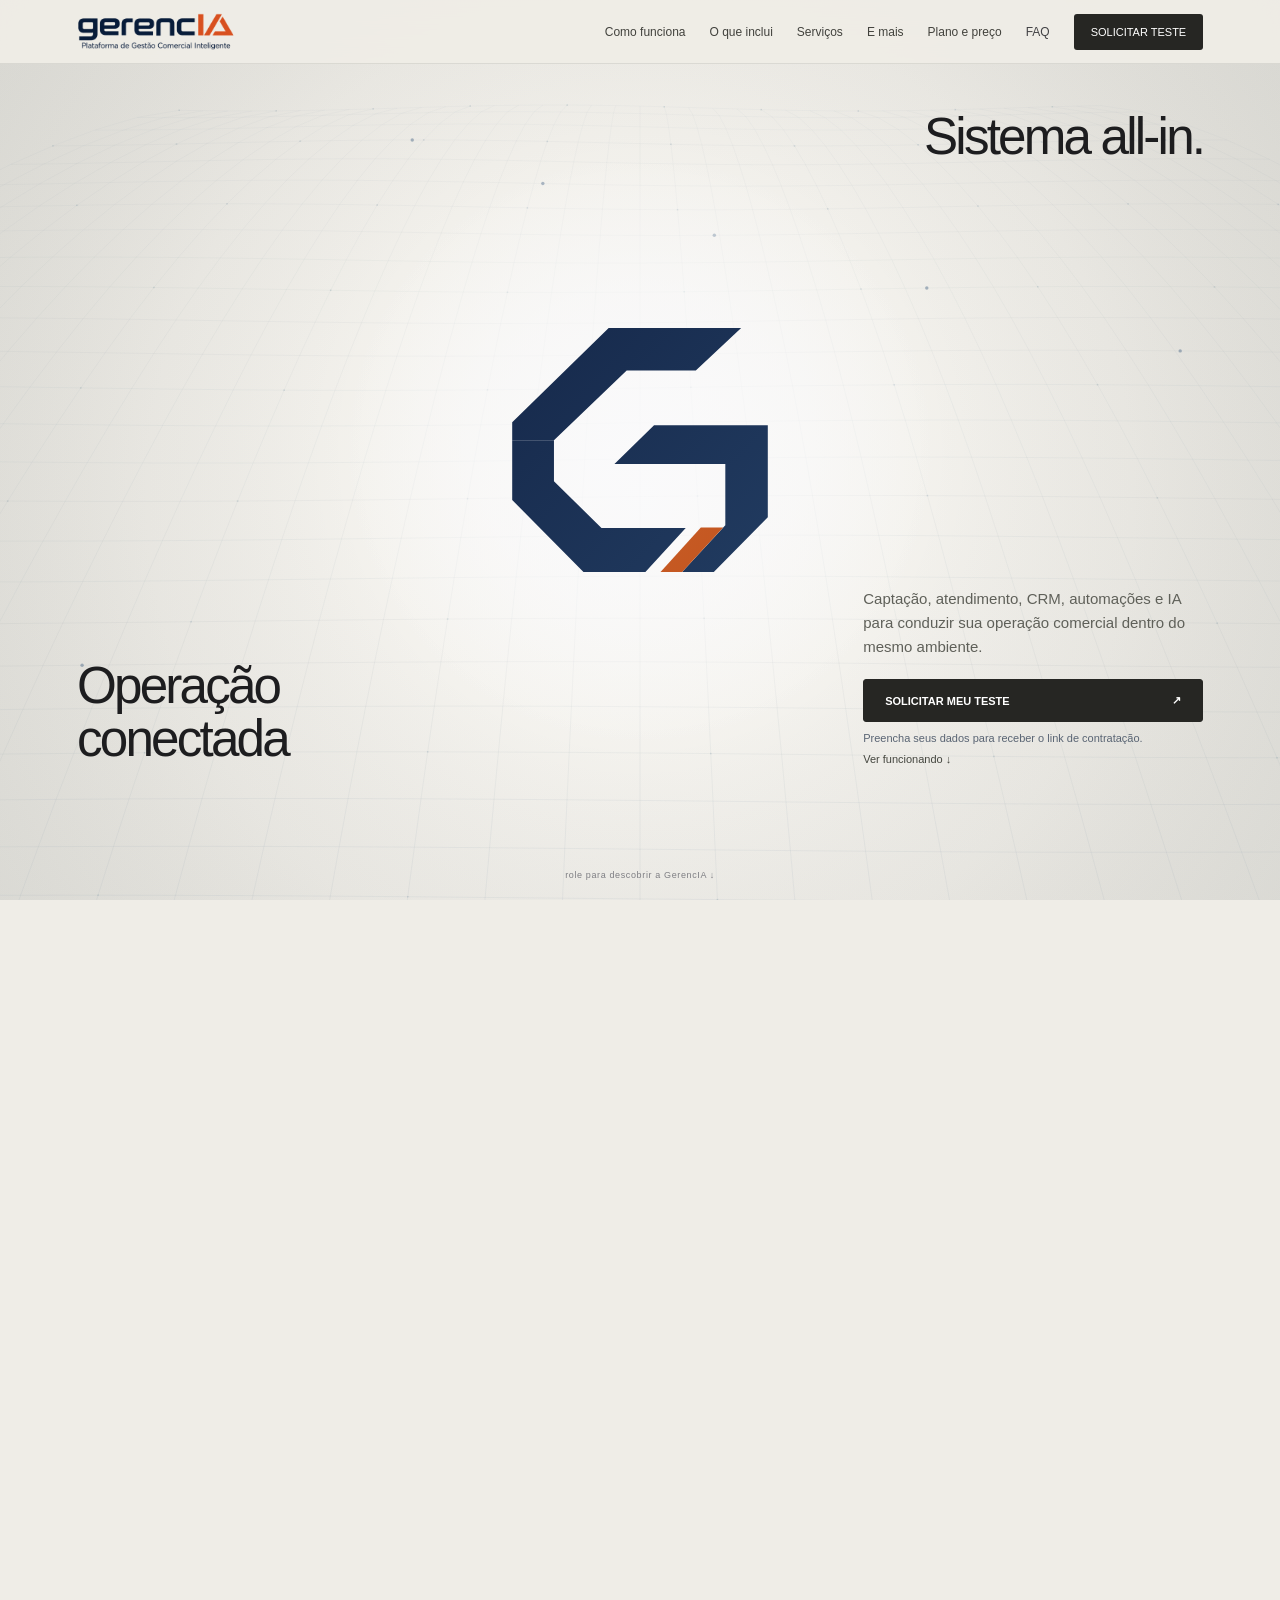
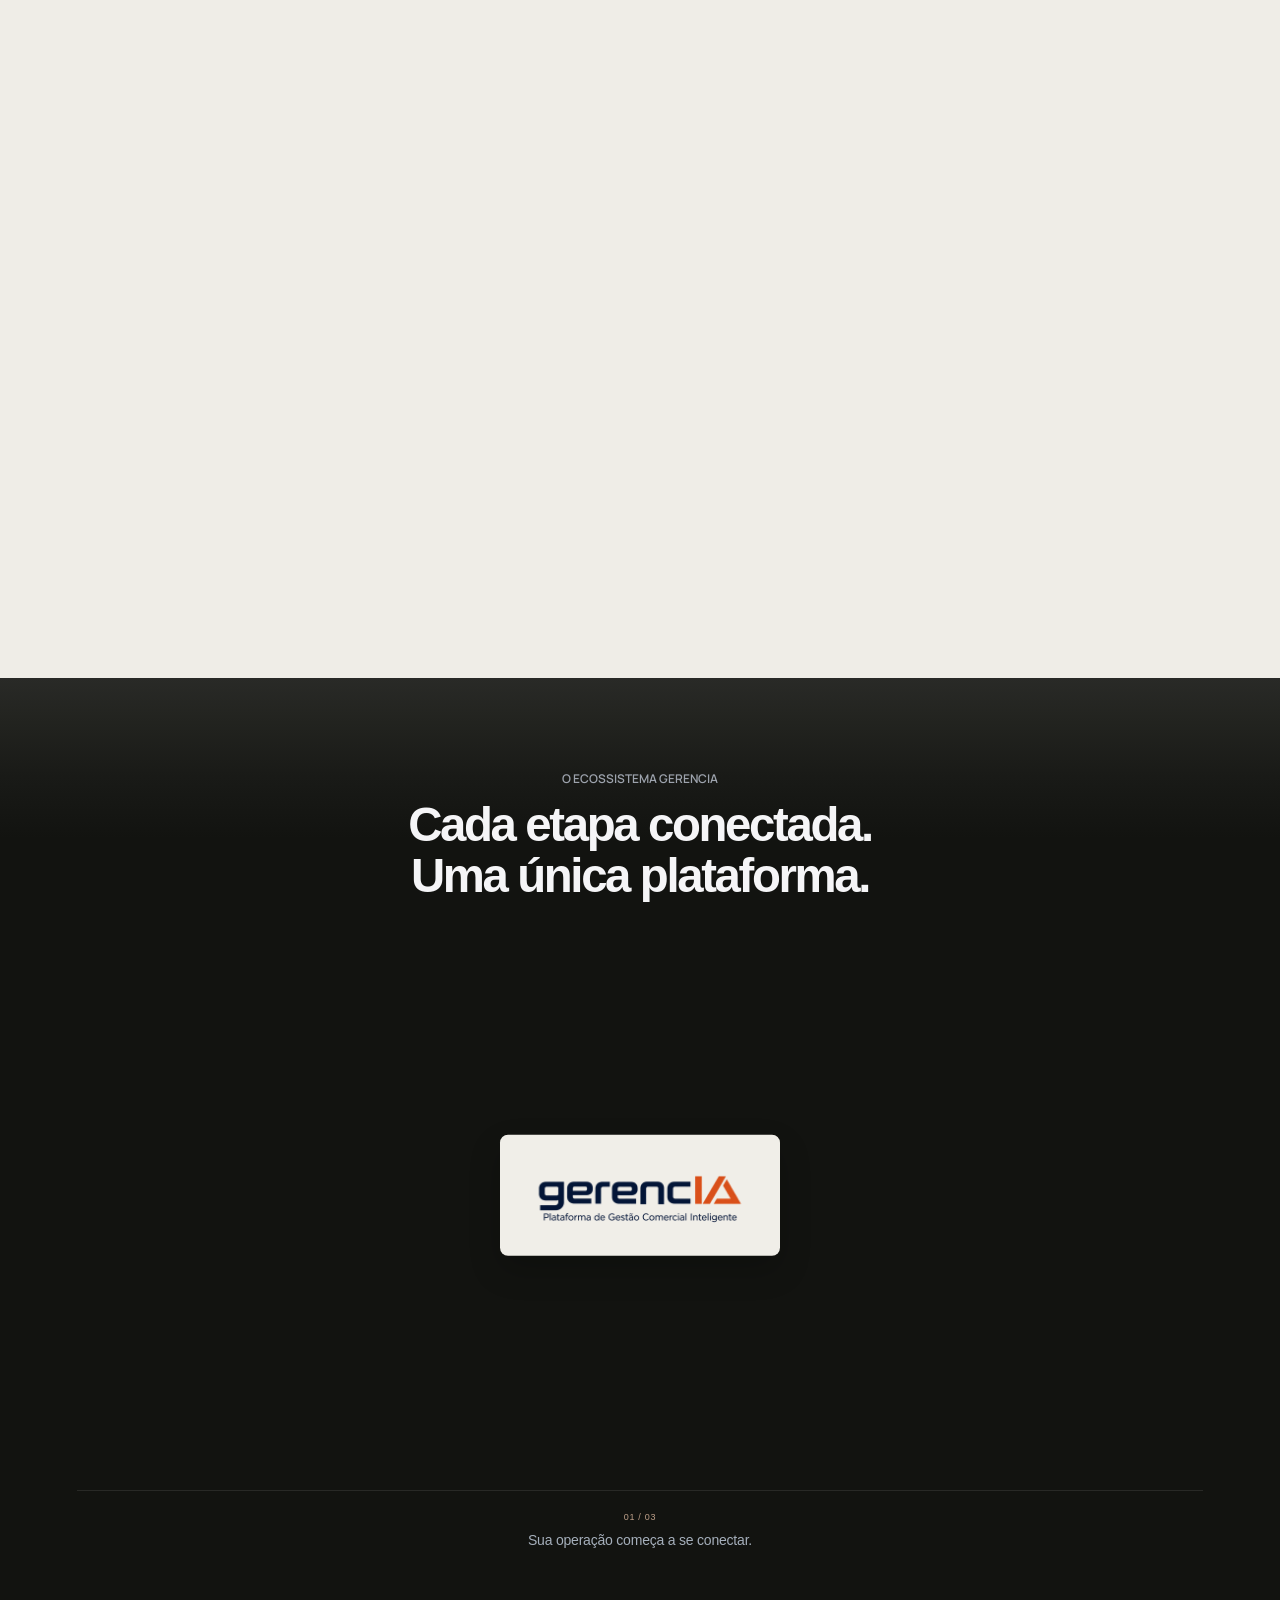
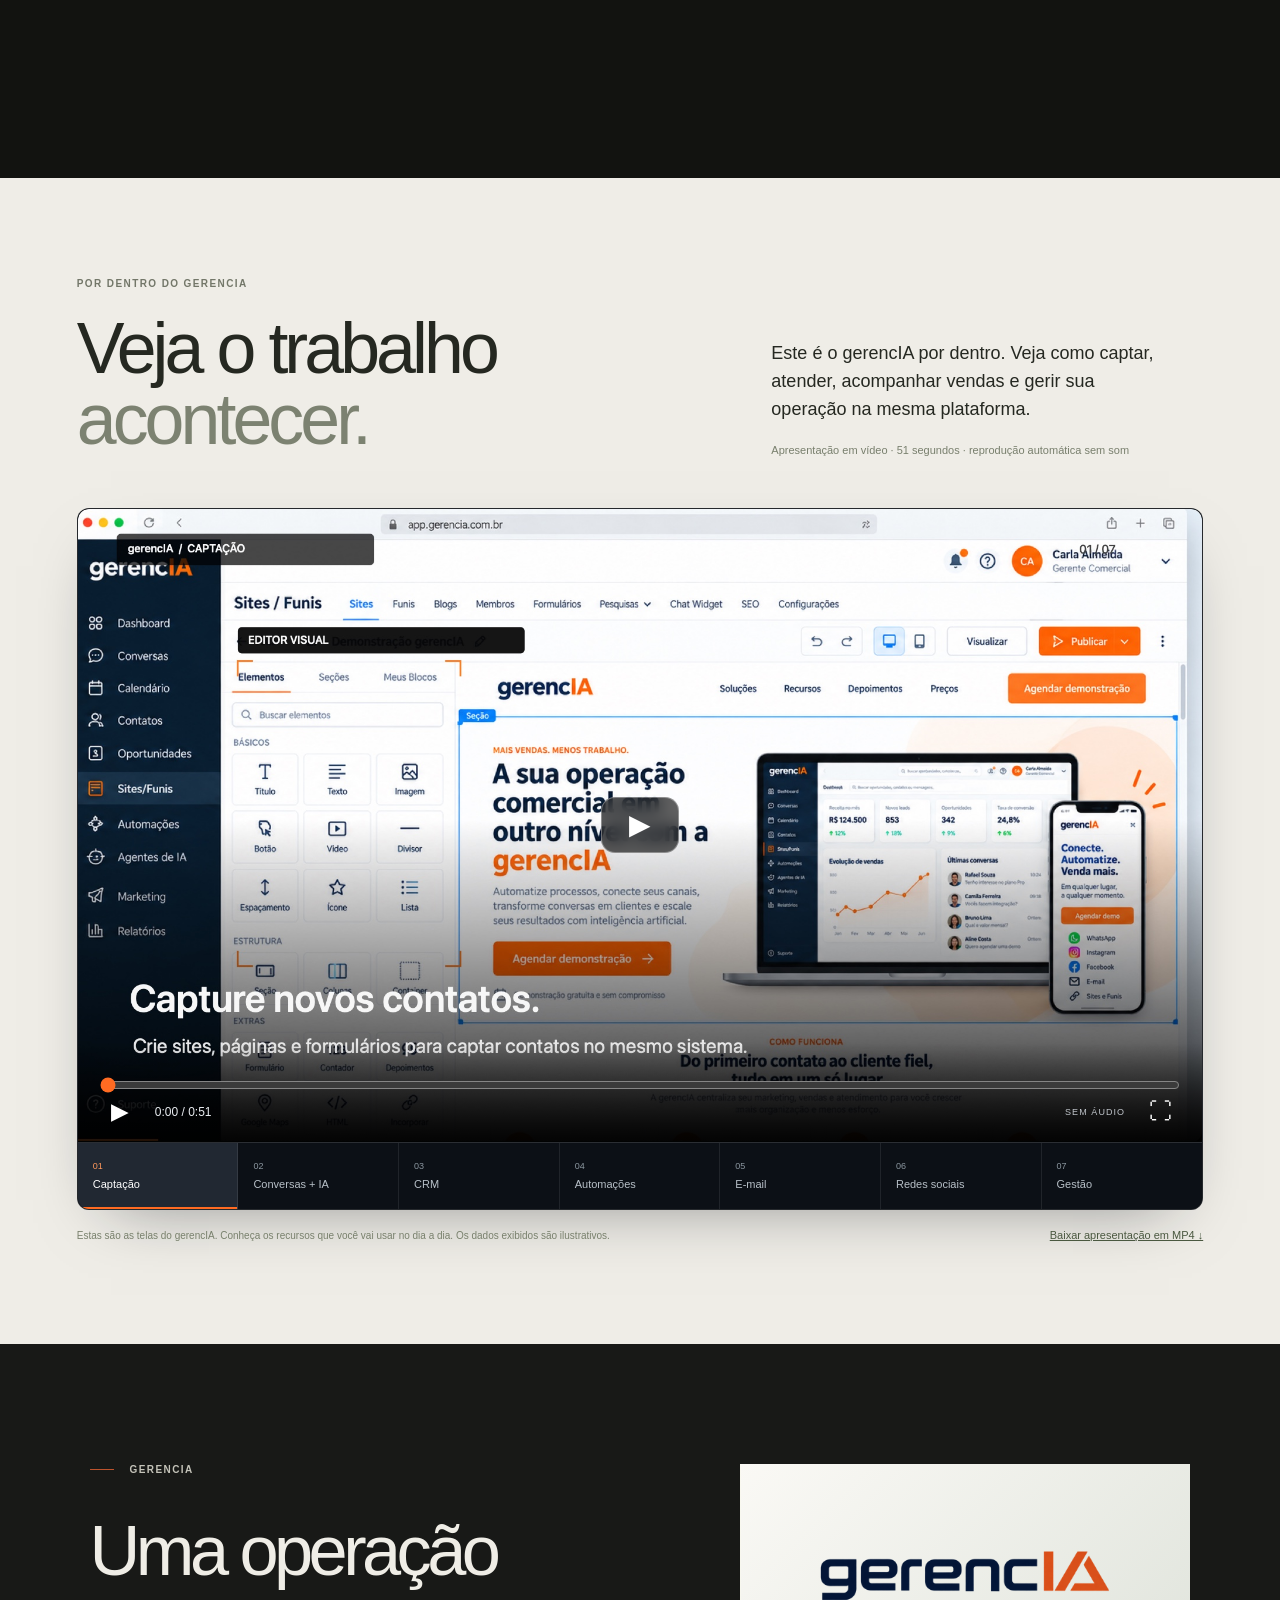
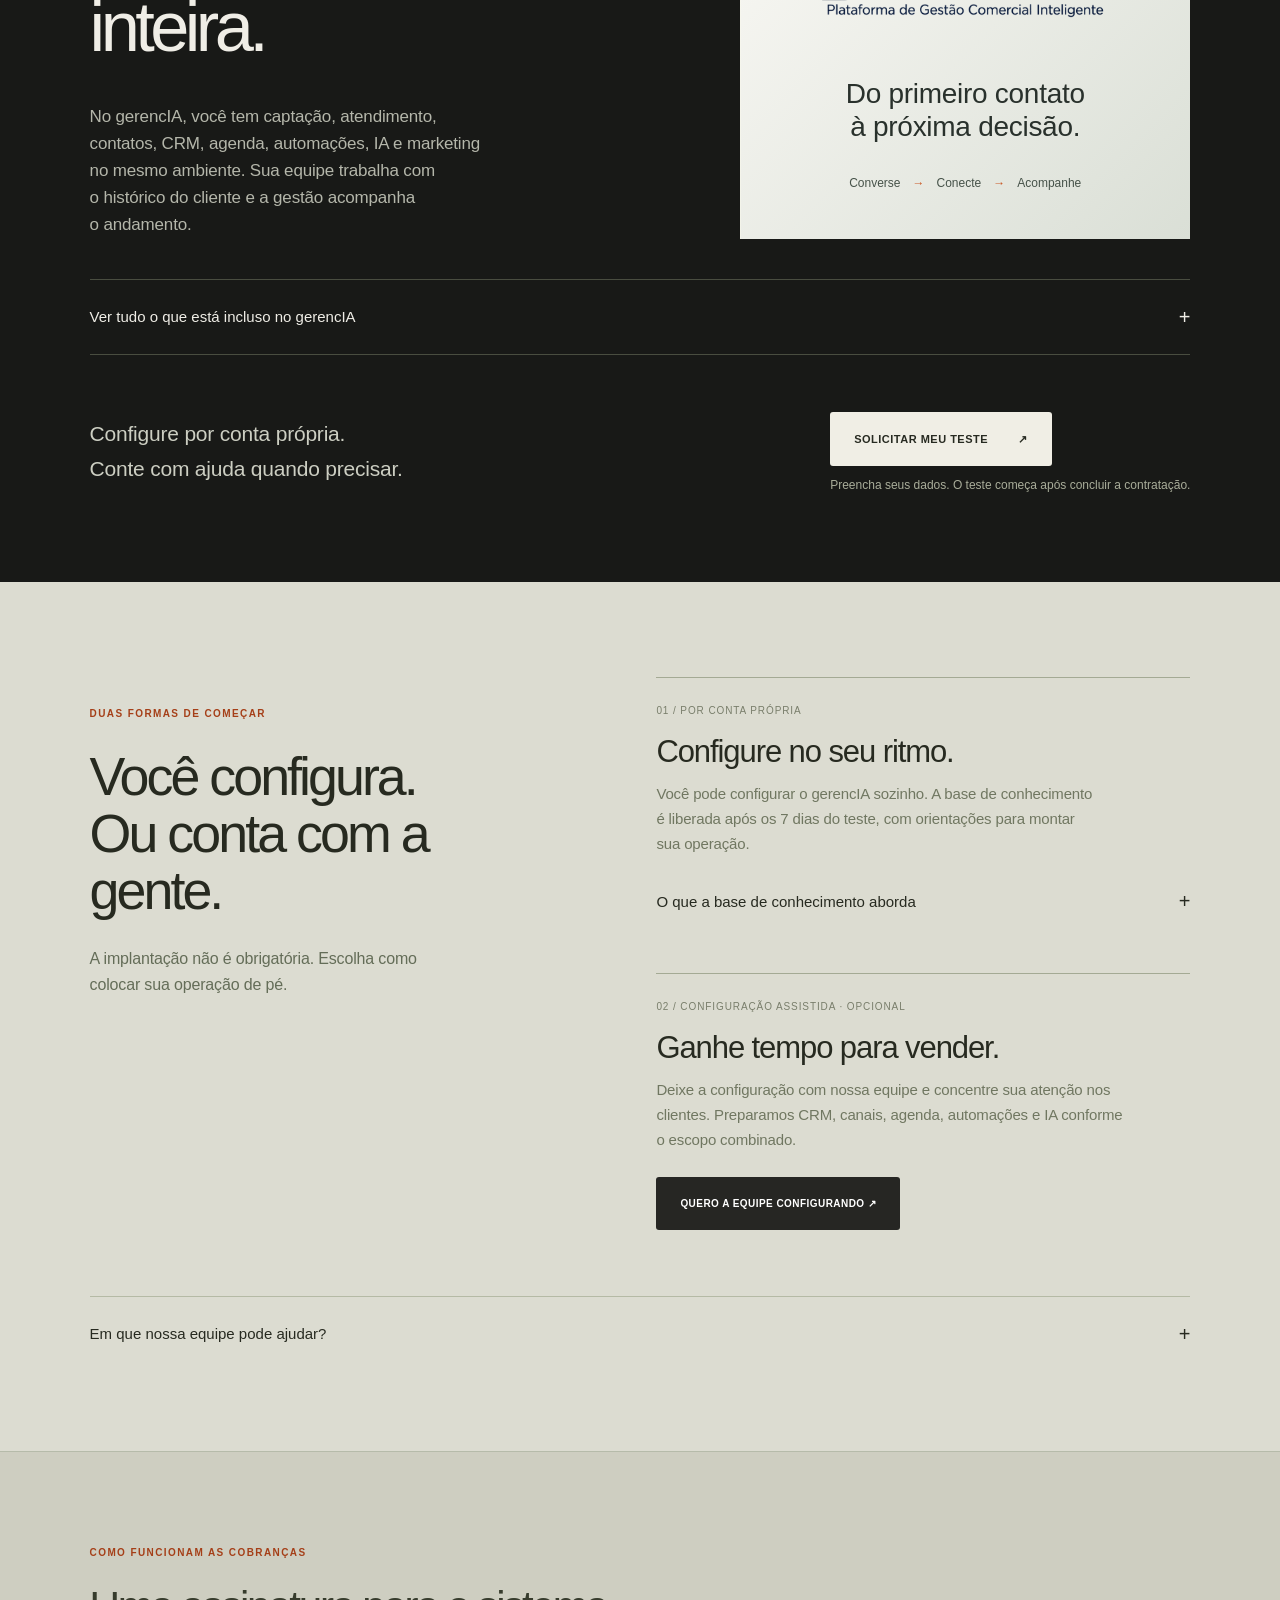
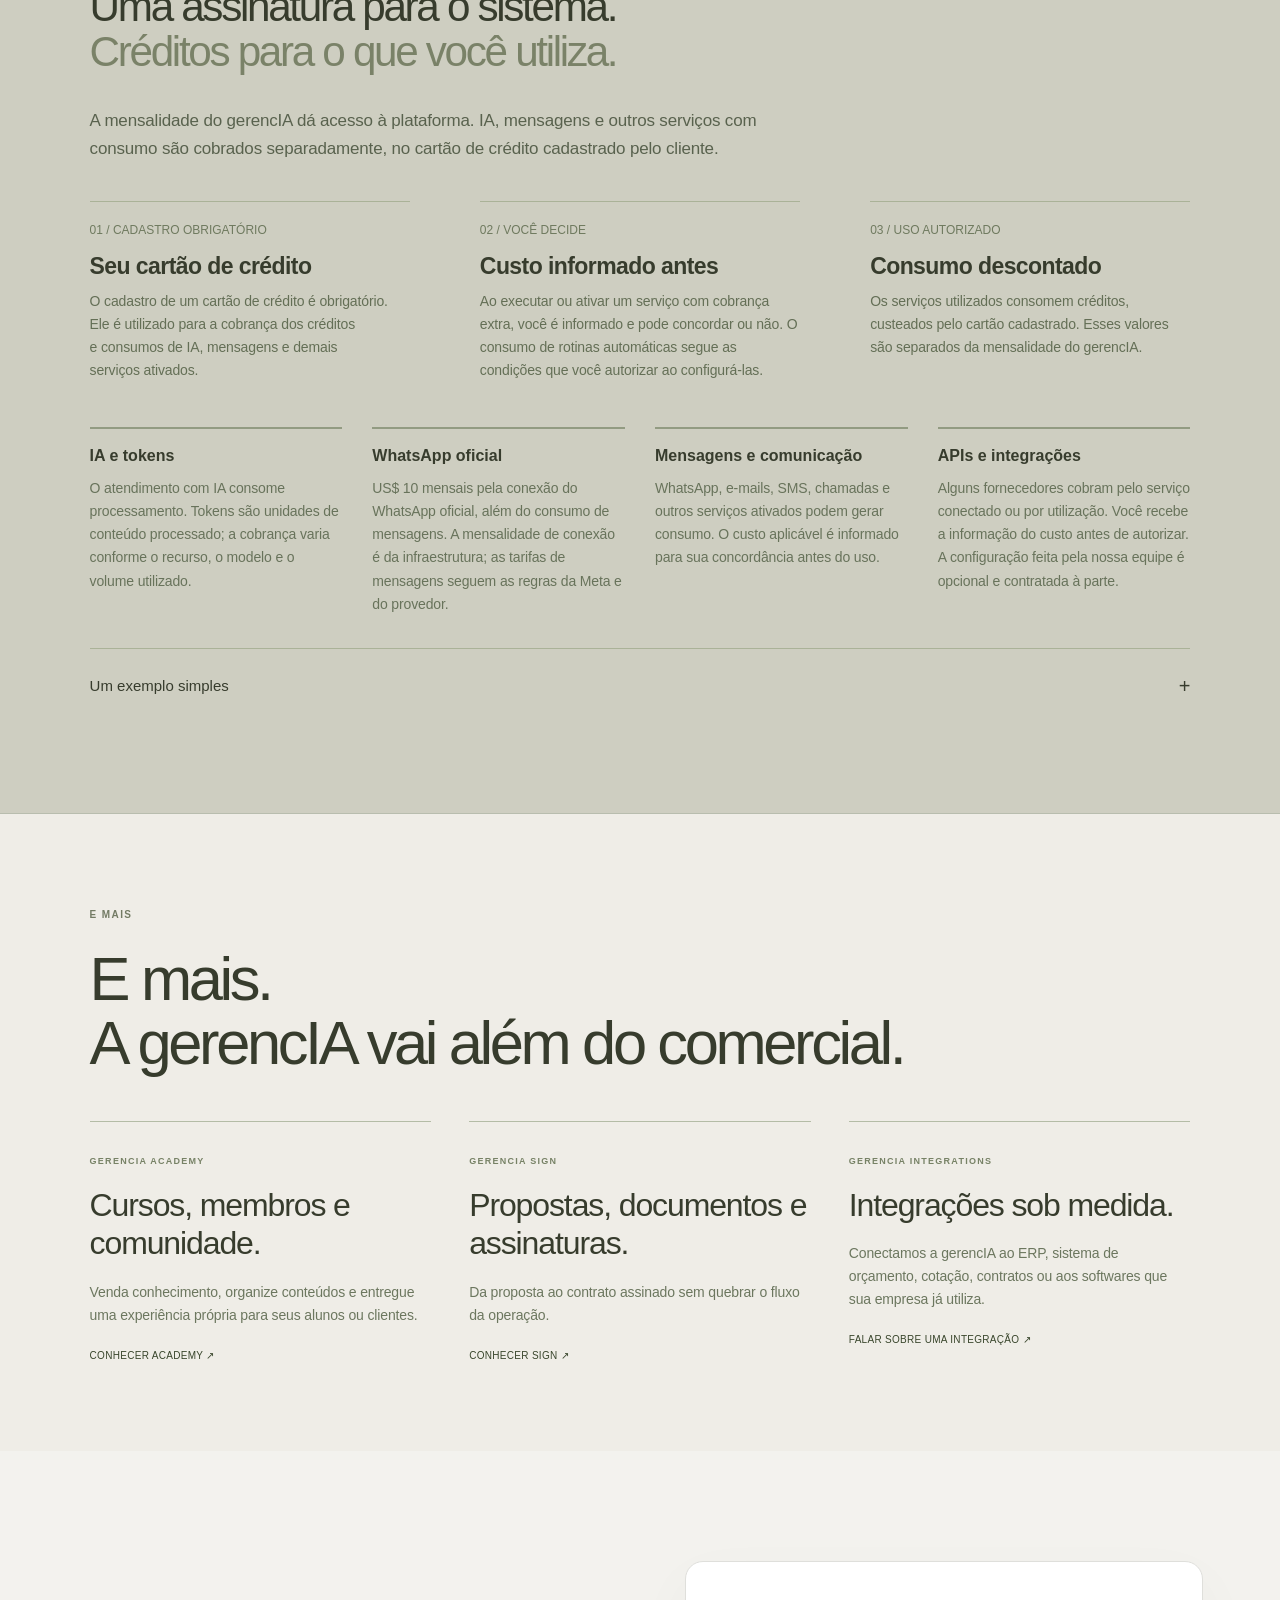
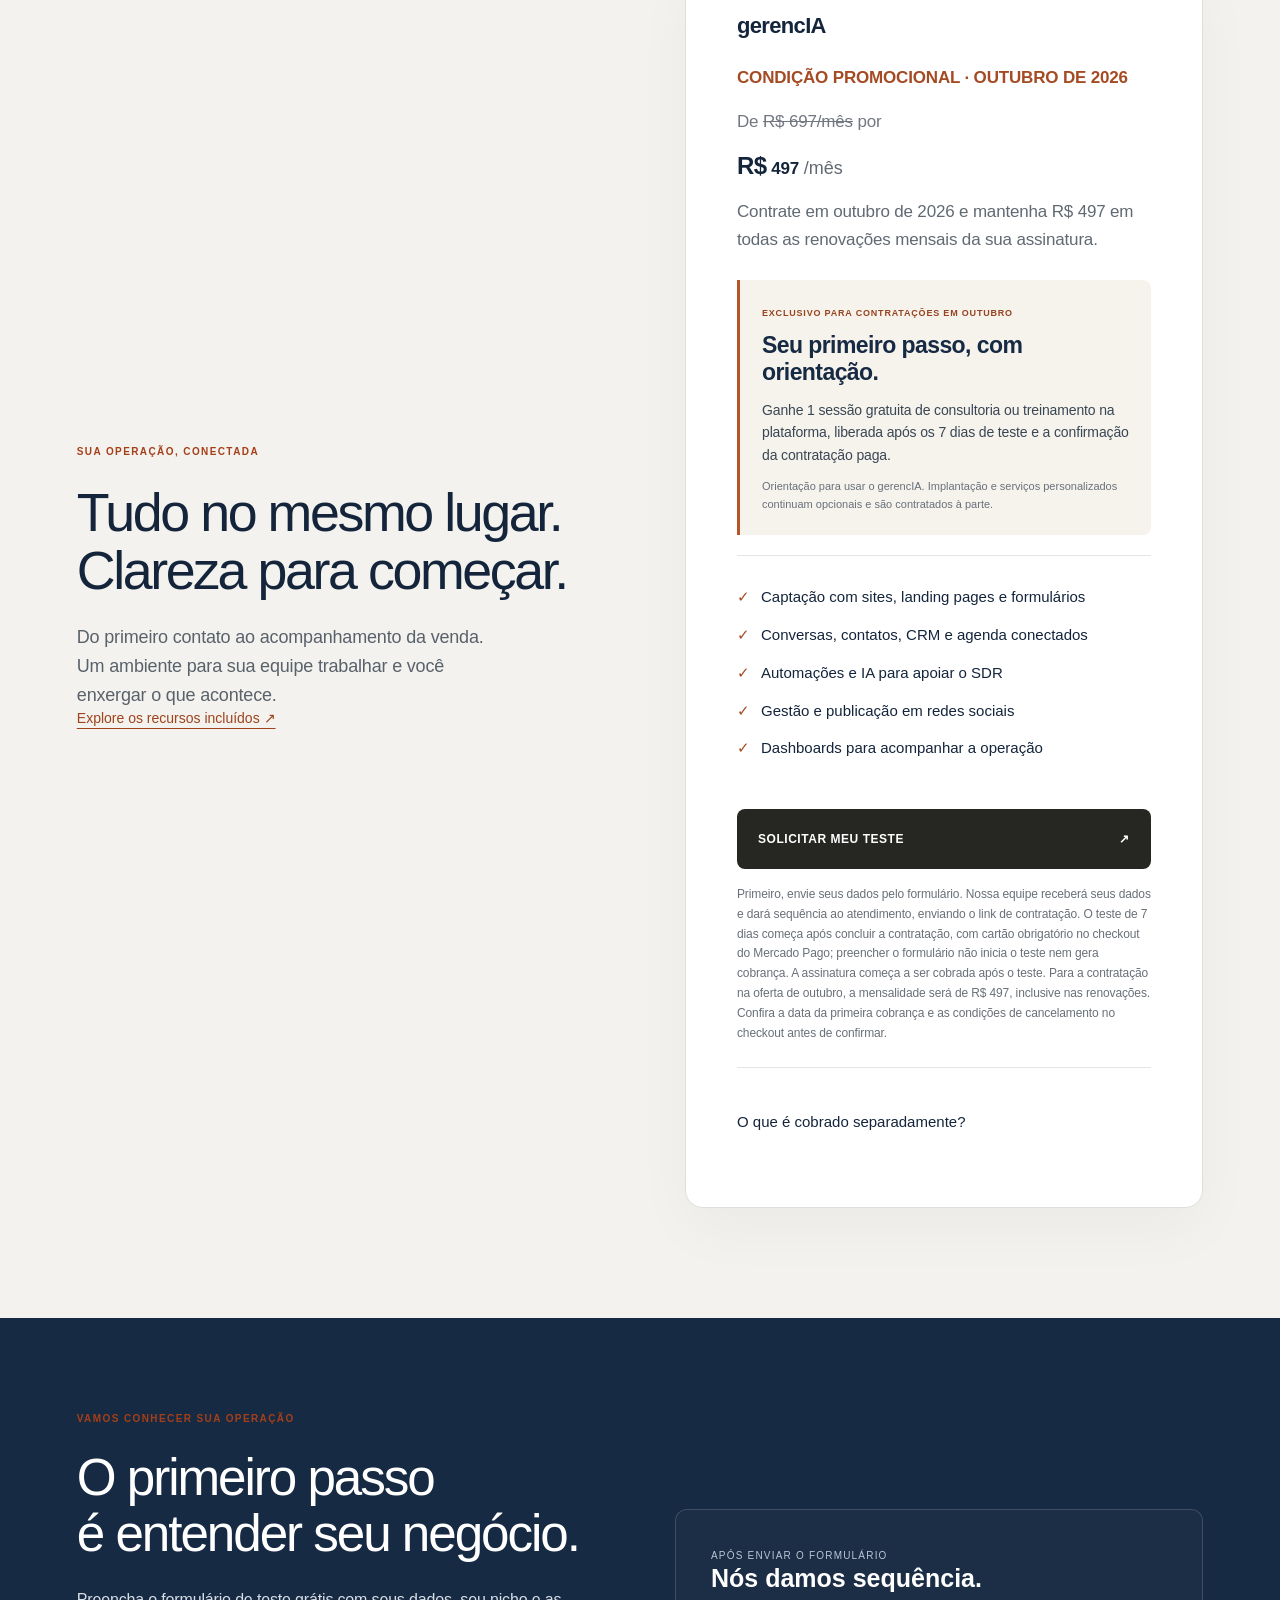
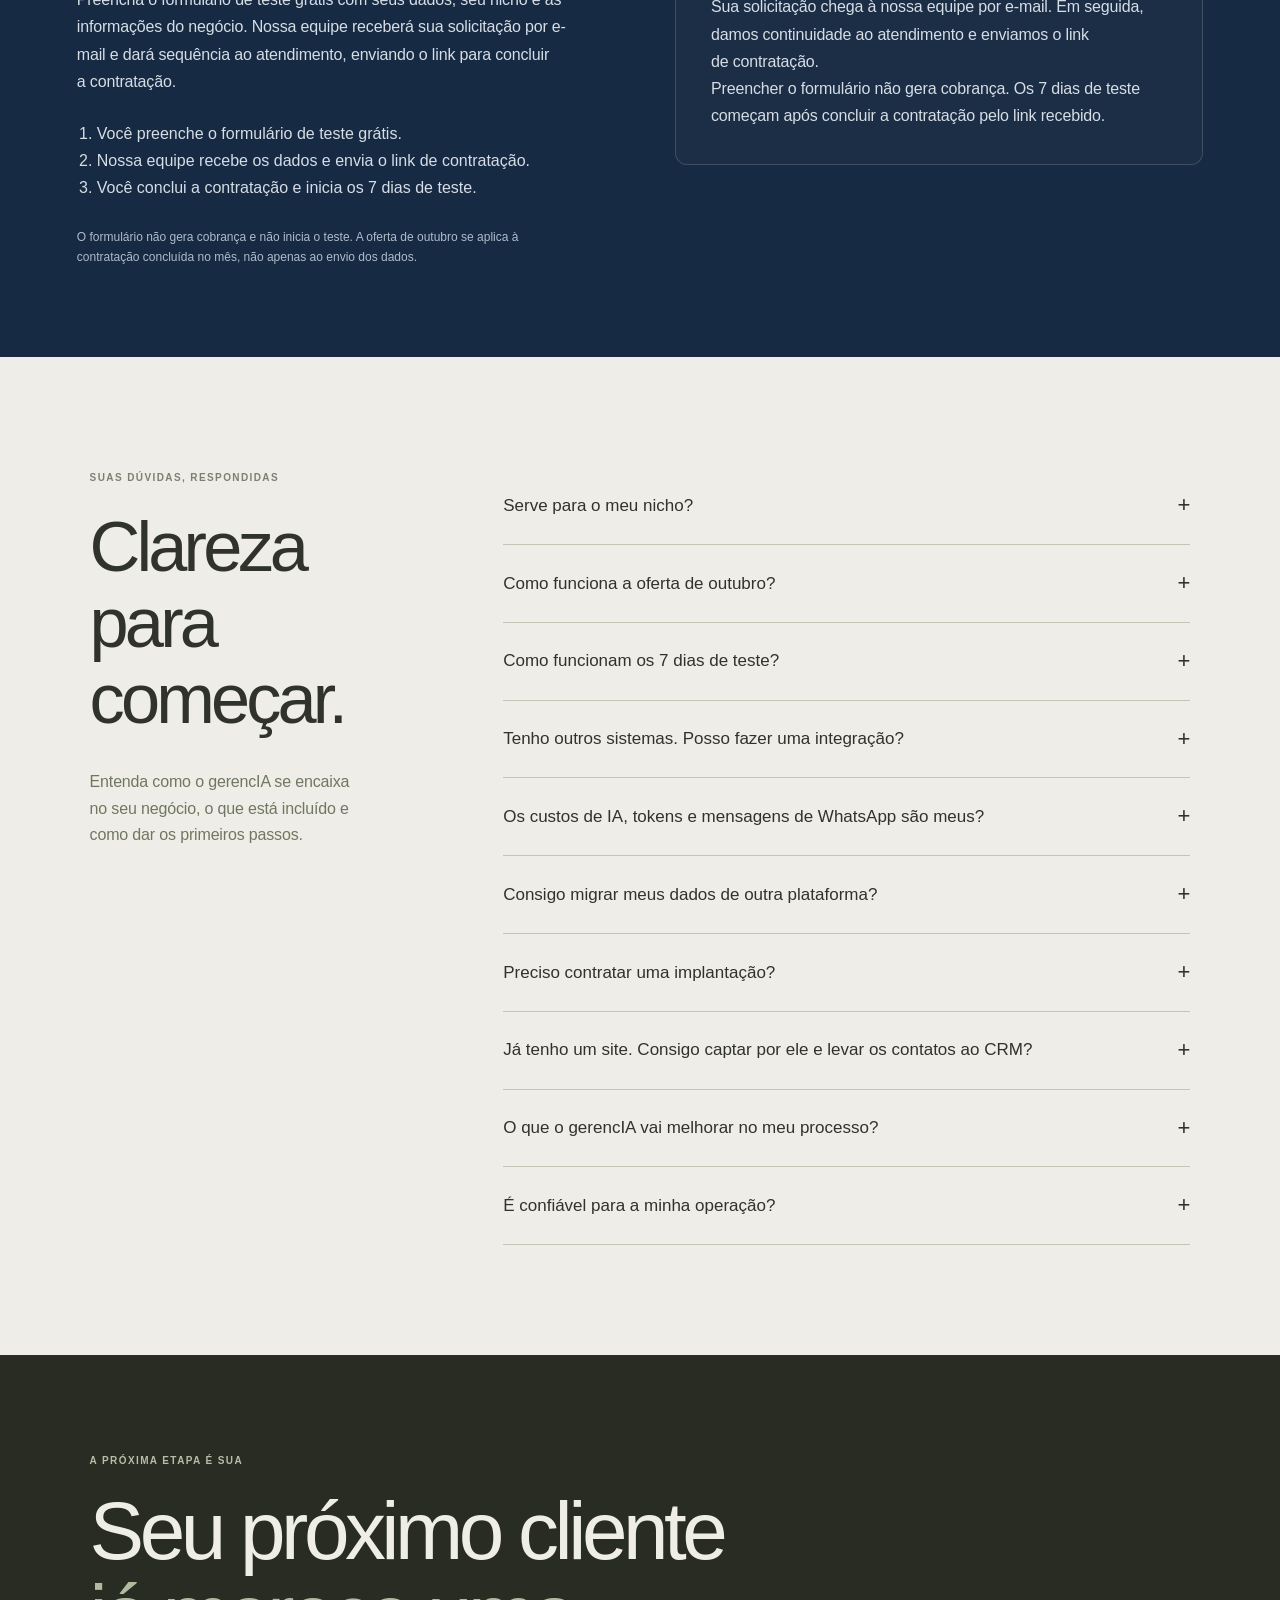
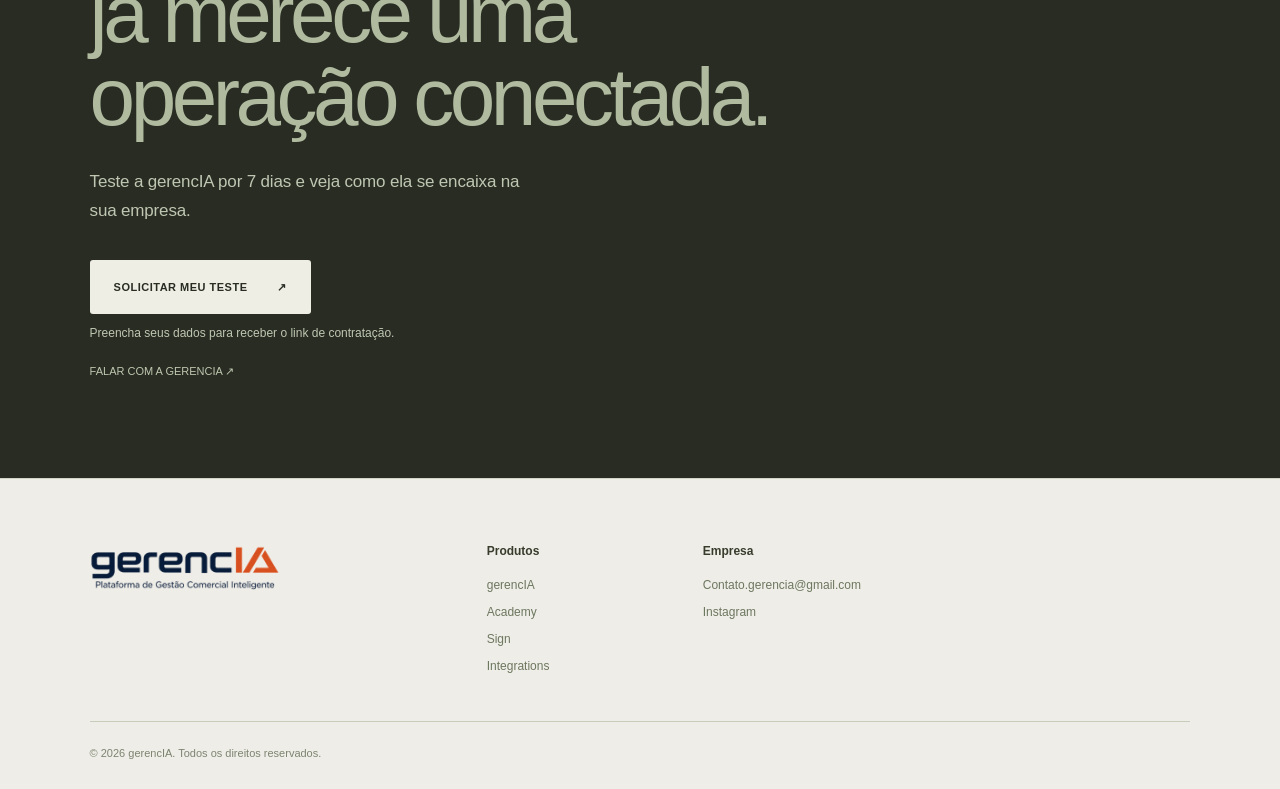
==== commit 5681eec0: "Add social media management to the pricing card feature list Co-Authored-By: Claude Sonnet 5 <norepl" ====
--- a/index.html
+++ b/index.html
@@ -342,7 +342,7 @@
 <div class="section-takeaway">O problema não é falta de esforço.<br><strong>É a informação espalhada.</strong></div>
 </section><section id="produto" class="hub-section" aria-labelledby="hub-heading"><div class="hub-sticky"><div class="hub-copy"><span>O ECOSSISTEMA GERENCIA</span><h2 id="hub-heading">Cada etapa conectada.<br>Uma única plataforma.</h2></div><div class="hub-finale" aria-hidden="true"><span>DA CONVERSA AO RESULTADO</span><h3>Saiba o que aconteceu.<br><em>E o que precisa acontecer.</em></h3><p>O gerencIA unifica conversas, contatos, CRM, agenda, automações e IA. Histórico, etapa, responsável e próxima ação dão rastreabilidade ao percurso registrado na plataforma.</p></div><div class="hub-orbit"><svg class="hub-wires" aria-hidden="true"></svg><div class="hub-center"><img src="assets/gerencia-logo.png" width="1024" height="376" loading="lazy" decoding="async" alt="GerencIA — Plataforma de Gestão Comercial Inteligente"><span>O centro da sua operação</span></div><button class="hub-app" data-hub="0" style="--app-color:#34ba7c" aria-label="Whats / Instagram: Conversas e DMs dos canais disponíveis conectadas ao cliente." aria-pressed="false"><span class="app-object"><svg viewBox="0 0 64 64" aria-hidden="true"><path d="M22 15a15 15 0 0 0-13 23L6 47l10-3a15 15 0 1 0 6-29Z"/><path d="M17 24c1 7 5 11 11 12l3-4-5-3-2 2-4-4 1-2-3-4Z"/><rect x="33" y="31" width="24" height="24" rx="7"/><circle cx="45" cy="43" r="6"/><circle cx="52" cy="36" r="1"/></svg></span><span class="hub-label">Whats / Instagram</span></button><button class="hub-app" data-hub="1" style="--app-color:#5795ed" aria-label="CRM: Oportunidades e etapas no mesmo fluxo." aria-pressed="false"><span class="app-object"><svg viewBox="0 0 64 64" aria-hidden="true"><rect x="7" y="12" width="50" height="41" rx="5"/><path d="M24 12v41m16-41v41"/><path d="M12 23h7m10 0h6m10 0h7M12 30h7m10 6h6m10 7h7"/></svg></span><span class="hub-label">CRM</span></button><button class="hub-app" data-hub="2" style="--app-color:#ea9570" aria-label="Agenda: Compromissos ligados ao atendimento." aria-pressed="false"><span class="app-object"><svg viewBox="0 0 64 64" aria-hidden="true"><rect x="10" y="13" width="44" height="43" rx="6"/><path d="M10 26h44M22 8v12M42 8v12"/><path d="m23 40 6 6 13-14"/></svg></span><span class="hub-label">Agenda</span></button><button class="hub-app" data-hub="3" style="--app-color:#ddae5b" aria-label="Automações: Próximas ações definidas por regras." aria-pressed="false"><span class="app-object"><svg viewBox="0 0 64 64" aria-hidden="true"><rect x="24" y="5" width="16" height="13" rx="3"/><path d="M32 18v12H13v13m19-13h19v13"/><rect x="5" y="43" width="16" height="13" rx="3"/><rect x="43" y="43" width="16" height="13" rx="3"/></svg></span><span class="hub-label">Automações</span></button><button class="hub-app" data-hub="4" style="--app-color:#a093ed" aria-label="IA: SDR para atendimento inicial e qualificação conforme as regras configuradas." aria-pressed="false"><span class="app-object"><svg viewBox="0 0 64 64" aria-hidden="true"><rect x="17" y="17" width="30" height="30" rx="9"/><path d="M25 6v11m14-11v11M25 47v11m14-11v11M6 25h11M6 39h11m30-14h11m-11 14h11"/><path d="m32 23 3 6 6 3-6 3-3 6-3-6-6-3 6-3Z"/></svg></span><span class="hub-label">IA</span></button><button class="hub-app" data-hub="5" style="--app-color:#6ec2d0" aria-label="Contatos: Histórico e informações em um só lugar." aria-pressed="false"><span class="app-object"><svg viewBox="0 0 64 64" aria-hidden="true"><rect x="10" y="7" width="43" height="50" rx="6"/><circle cx="32" cy="25" r="7"/><path d="M20 46c0-12 24-12 24 0M7 17h7M7 30h7M7 44h7"/></svg></span><span class="hub-label">Contatos</span></button></div><div class="hub-bottom"><div><span id="hub-phase">01 / 03</span><p id="hub-caption">Sua operação começa a se conectar.</p></div><span class="hub-guide">ROLE PARA CONECTAR<br>TOQUE PARA EXPLORAR</span></div></div></section><section id="pratica" class="screen-tour film-section" aria-labelledby="tour-heading"><div class="tour-intro"><span class="kicker">POR DENTRO DO GERENCIA</span><h2 id="tour-heading">Veja o trabalho<br><em>acontecer.</em></h2><div><p>Este é o gerencIA por dentro. Veja como captar, atender, acompanhar vendas e gerir sua operação na mesma plataforma.</p><span class="tour-duration">Apresentação em vídeo · 51 segundos · reprodução automática sem som</span></div></div><div class="film-player motion-player" id="motion-player"><div class="motion-screen"><video id="gerencia-film" controls playsinline muted preload="metadata" poster="assets/demo/motion-poster.jpg" aria-label="Vídeo de apresentação do gerencIA com sete cenas explicativas"><source src="gerencia-motion.mp4" type="video/mp4">Seu navegador não suporta vídeo. Baixe a apresentação pelo link abaixo.</video><button class="motion-center" id="motion-center" type="button" aria-label="Reproduzir apresentação" hidden>▶</button><div class="motion-controls" id="motion-controls" hidden><input id="motion-seek" type="range" min="0" max="51" value="0" step="0.1" aria-label="Progresso do vídeo"><div class="motion-control-row"><button id="motion-toggle" type="button" aria-label="Reproduzir vídeo">▶</button><span id="motion-clock">0:00 / 0:51</span><span class="motion-silent">SEM ÁUDIO</span><button id="motion-fullscreen" type="button" aria-label="Entrar em tela cheia">⛶</button></div></div></div><div class="film-explanation visually-hidden"><span id="film-label">A OPERAÇÃO CONECTADA</span><p id="film-caption">Do primeiro contato à visão do todo. Conheça a gerencIA.</p></div><div class="tour-chapters" role="group" aria-label="Ir para uma cena do vídeo"><button type="button" data-film-time="0" aria-pressed="false"><span>01</span>Captação</button><button type="button" data-film-time="7" aria-pressed="false"><span>02</span>Conversas + IA</button><button type="button" data-film-time="14" aria-pressed="false"><span>03</span>CRM</button><button type="button" data-film-time="21" aria-pressed="false"><span>04</span>Automações</button><button type="button" data-film-time="28" aria-pressed="false"><span>05</span>E-mail</button><button type="button" data-film-time="35" aria-pressed="false"><span>06</span>Redes sociais</button><button type="button" data-film-time="42" aria-pressed="false"><span>07</span>Gestão</button></div></div><div class="tour-footnote"><p>Estas são as telas do gerencIA. Conheça os recursos que você vai usar no dia a dia. Os dados exibidos são ilustrativos.</p><a href="gerencia-motion.mp4" download>Baixar apresentação em MP4 ↓</a></div></section><div class="commercial"><section id="one" class="editorial one focused-one"><div class="offer-heading"><span class="kicker">GERENCIA</span><h2>Uma operação inteira.</h2><p>No gerencIA, você tem captação, atendimento, contatos, CRM, agenda, automações, IA e marketing no mesmo ambiente. Sua equipe trabalha com o histórico do cliente e a gestão acompanha o andamento.</p></div><div class="one-seal ecosystem-panel"><img src="assets/gerencia-logo.png" alt="gerencIA — Plataforma de Gestão Comercial Inteligente"><p>Do primeiro contato<br>à próxima decisão.</p><div class="ecosystem-flow"><span>Converse</span><i>→</i><span>Conecte</span><i>→</i><span>Acompanhe</span></div></div><details id="inclui" class="included-disclosure"><summary>Ver tudo o que está incluso no gerencIA <span>+</span></summary><ol class="feature-journey"><li><span class="sequence">01</span><div><h3>Capture</h3><p>Crie landing pages, sites e funis. Já tem um site ou LP? Incorpore formulários de captação e um chat com IA para atender e qualificar os visitantes.</p></div></li><li><span class="sequence">02</span><div><h3>Atenda</h3><p>Centralize WhatsApp, Instagram e as DMs dos canais sociais disponíveis na plataforma, conforme as integrações e permissões de cada rede.</p></div></li><li><span class="sequence">03</span><div><h3>Organize</h3><p>Contatos ilimitados · Múltiplos pipelines · Oportunidades · Campos · Tarefas · Histórico</p></div></li><li><span class="sequence">04</span><div><h3>Agende</h3><p>Calendários · Links de agendamento · Confirmações · Lembretes</p></div></li><li><span class="sequence">05</span><div><h3>Automatize</h3><p>Automatize follow-ups, distribuição de leads, tarefas, notificações e atualizações do CRM. As regras configuradas assumem rotinas que a equipe repetiria manualmente.</p></div></li><li><span class="sequence">06</span><div><h3>Use IA</h3><p>Use a IA como SDR: ela faz o atendimento inicial, pergunta sobre a necessidade, qualifica o lead e encaminha o próximo passo conforme as regras do seu negócio.</p></div></li><li><span class="sequence">07</span><div><h3>Faça marketing</h3><p>E-mail marketing · Campanhas · Planejamento e publicação em redes sociais</p></div></li><li><span class="sequence">08</span><div><h3>Acompanhe</h3><p>Dashboards para acompanhar oportunidades, etapas, responsáveis e indicadores da operação. Uma visão da gestão baseada nos dados registrados na plataforma.</p></div></li></ol></details><div class="one-conversion"><p>Configure por conta própria.<br>Conte com ajuda quando precisar.</p><div class="offer-action"><a class="commercial-button trial" href="#plano">SOLICITAR MEU TESTE <span>↗</span></a><small>Preencha seus dados. O teste começa após concluir a contratação.</small></div></div></section><section id="servicos" class="editorial setup-choice"><div class="setup-introduction"><span class="kicker">DUAS FORMAS DE COMEÇAR</span><h2>Você configura.<br>Ou conta com a gente.</h2><p class="section-lead">A implantação não é obrigatória. Escolha como colocar sua operação de pé.</p></div><div class="setup-paths"><article><span class="path-index">01 / POR CONTA PRÓPRIA</span><h3>Configure no seu ritmo.</h3><p>Você pode configurar o gerencIA sozinho. A base de conhecimento é liberada após os 7 dias do teste, com orientações para montar sua operação.</p><details id="ajuda"><summary>O que a base de conhecimento aborda <span>+</span></summary><p>Primeiros passos, contatos, CRM, agenda, conversas, conexão do WhatsApp, automações, IA, sites, landing pages, marketing e custos de consumo.</p><p>Durante o teste, explore a plataforma. O acesso à base de conhecimento começa após esse período.</p></details></article><article><span class="path-index">02 / CONFIGURAÇÃO ASSISTIDA · OPCIONAL</span><h3>Ganhe tempo para vender.</h3><p>Deixe a configuração com nossa equipe e concentre sua atenção nos clientes. Preparamos CRM, canais, agenda, automações e IA conforme o escopo combinado.</p><a class="commercial-button" data-destination="implementation" href="#contato">QUERO A EQUIPE CONFIGURANDO ↗</a></article></div><details id="implantacao" class="implementation-disclosure"><summary>Em que nossa equipe pode ajudar? <span>+</span></summary><p class="assistance-copy">Estrutura inicial de CRM e agenda, migração de contatos, conexão de canais, automações, configuração de IA, landing pages, sites e integrações. Você solicita o que precisa e recebe uma proposta por e-mail ou WhatsApp. Nenhum serviço é contratado automaticamente com a assinatura.</p></details></section><section id="consumo" class="editorial clear-costs"><div><span class="kicker">COMO FUNCIONAM AS COBRANÇAS</span><h2>Uma assinatura para o sistema.<br><em>Créditos para o que você utiliza.</em></h2><p class="cost-intro">A mensalidade do gerencIA dá acesso à plataforma. IA, mensagens e outros serviços com consumo são cobrados separadamente, no cartão de crédito cadastrado pelo cliente.</p></div><div class="cost-basics"><article><span>01 / CADASTRO OBRIGATÓRIO</span><h3>Seu cartão de crédito</h3><p>O cadastro de um cartão de crédito é obrigatório. Ele é utilizado para a cobrança dos créditos e consumos de IA, mensagens e demais serviços ativados.</p></article><article><span>02 / VOCÊ DECIDE</span><h3>Custo informado antes</h3><p>Ao executar ou ativar um serviço com cobrança extra, você é informado e pode concordar ou não. O consumo de rotinas automáticas segue as condições que você autorizar ao configurá-las.</p></article><article><span>03 / USO AUTORIZADO</span><h3>Consumo descontado</h3><p>Os serviços utilizados consomem créditos, custeados pelo cartão cadastrado. Esses valores são separados da mensalidade do gerencIA.</p></article></div><div class="consumption-list"><div><h3>IA e tokens</h3><p>O atendimento com IA consome processamento. Tokens são unidades de conteúdo processado; a cobrança varia conforme o recurso, o modelo e o volume utilizado.</p></div><div><h3>WhatsApp oficial</h3><p>US$ 10 mensais pela conexão do WhatsApp oficial, além do consumo de mensagens. A mensalidade de conexão é da infraestrutura; as tarifas de mensagens seguem as regras da Meta e do provedor.</p></div><div><h3>Mensagens e comunicação</h3><p>WhatsApp, e-mails, SMS, chamadas e outros serviços ativados podem gerar consumo. O custo aplicável é informado para sua concordância antes do uso.</p></div><div><h3>APIs e integrações</h3><p>Alguns fornecedores cobram pelo serviço conectado ou por utilização. Você recebe a informação do custo antes de autorizar. A configuração feita pela nossa equipe é opcional e contratada à parte.</p></div></div><details class="consumption-disclosure"><summary>Um exemplo simples <span>+</span></summary><p class="assistance-copy">Você autoriza um atendimento pelo WhatsApp com IA. Essa rotina pode consumir mensagens e processamento de IA: dois usos diferentes, cobrados com os créditos vinculados ao seu cartão. A mensalidade de conexão do WhatsApp é separada desse consumo. Nas automações, a autorização considera a rotina e suas condições de cobrança; não é necessário aprovar cada resposta para o fluxo funcionar.</p></details></section><section id="mais" class="editorial more"><span class="kicker">E MAIS</span><h2>E mais.<br>A gerencIA vai além do comercial.</h2><div class="product-showcase"><article id="academy" class="product-academy"><span class="kicker">GERENCIA ACADEMY</span><h3>Cursos, membros e comunidade.</h3><p>Venda conhecimento, organize conteúdos e entregue uma experiência própria para seus alunos ou clientes.</p><a data-destination="academy" href="#contato">CONHECER ACADEMY <span>↗</span></a></article><article id="sign" class="product-sign"><span class="kicker">GERENCIA SIGN</span><h3>Propostas, documentos e assinaturas.</h3><p>Da proposta ao contrato assinado sem quebrar o fluxo da operação.</p><a data-destination="sign" href="#contato">CONHECER SIGN <span>↗</span></a></article><article id="integrations" class="product-integrations"><span class="kicker">GERENCIA INTEGRATIONS</span><h3>Integrações sob medida.</h3><p>Conectamos a gerencIA ao ERP, sistema de orçamento, cotação, contratos ou aos softwares que sua empresa já utiliza.</p><a data-destination="integrations" href="#contato">FALAR SOBRE UMA INTEGRAÇÃO <span>↗</span></a></article></div></section><section id="plano" class="subscription-offer" aria-labelledby="plan-title">
  <div class="subscription-intro"><span class="kicker">SUA OPERAÇÃO, CONECTADA</span><h2 id="plan-title">Tudo no mesmo lugar.<br>Clareza para começar.</h2><p>Do primeiro contato ao acompanhamento da venda. Um ambiente para sua equipe trabalhar e você enxergar o que acontece.</p><a href="#inclui">Explore os recursos incluídos ↗</a></div>
- <div class="subscription-card"><span class="subscription-name">gerencIA</span><p class="subscription-promo">CONDIÇÃO PROMOCIONAL · OUTUBRO DE 2026</p><p class="subscription-original">De <s>R$ 697/mês</s> por</p><p class="subscription-price"><span>R$</span> 497 <small>/mês</small></p><p class="subscription-billing">Contrate em outubro de 2026 e mantenha R$ 497 em todas as renovações mensais da sua assinatura.</p><div class="subscription-bonus"><span>EXCLUSIVO PARA CONTRATAÇÕES EM OUTUBRO</span><h3>Seu primeiro passo, com orientação.</h3><p>Ganhe 1 sessão gratuita de consultoria ou treinamento na plataforma, liberada após os 7 dias de teste e a confirmação da contratação paga.</p><small>Orientação para usar o gerencIA. Implantação e serviços personalizados continuam opcionais e são contratados à parte.</small></div><ul><li>Captação com sites, landing pages e formulários</li><li>Conversas, contatos, CRM e agenda conectados</li><li>Automações e IA para apoiar o SDR</li><li>Dashboards para acompanhar a operação</li></ul><a class="commercial-button trial" href="#solicitar">SOLICITAR MEU TESTE <span>↗</span></a><p class="subscription-note">Primeiro, envie seus dados pelo formulário. Nossa equipe receberá seus dados e dará sequência ao atendimento, enviando o link de contratação. O teste de 7 dias começa após concluir a contratação, com cartão obrigatório no checkout do Mercado Pago; preencher o formulário não inicia o teste nem gera cobrança. A assinatura começa a ser cobrada após o teste. Para a contratação na oferta de outubro, a mensalidade será de R$ 497, inclusive nas renovações. Confira a data da primeira cobrança e as condições de cancelamento no checkout antes de confirmar.</p><details><summary>O que é cobrado separadamente?</summary><p>O uso de IA, mensagens e outros serviços de fornecedores gera custos adicionais conforme os recursos ativados e o consumo autorizado. Esses valores não estão incluídos na mensalidade nem no teste gratuito e são custeados pelo cartão cadastrado. Custos e critérios de cobrança são informados antes da autorização; automações seguem as condições aprovadas na configuração. A conexão do WhatsApp oficial tem mensalidade de US$ 10 pela infraestrutura, além das mensagens. Recomendamos ativá-la somente após avaliar a plataforma.</p><a href="#consumo">Entenda os custos de consumo ↗</a><p>Você pode configurar a plataforma por conta própria; a base de conhecimento é liberada após os 7 dias. A implantação assistida é opcional, sob orçamento e com aprovação prévia.</p><a href="mailto:Contato.gerencia@gmail.com">Solicitar configuração assistida ↗</a></details></div>
+ <div class="subscription-card"><span class="subscription-name">gerencIA</span><p class="subscription-promo">CONDIÇÃO PROMOCIONAL · OUTUBRO DE 2026</p><p class="subscription-original">De <s>R$ 697/mês</s> por</p><p class="subscription-price"><span>R$</span> 497 <small>/mês</small></p><p class="subscription-billing">Contrate em outubro de 2026 e mantenha R$ 497 em todas as renovações mensais da sua assinatura.</p><div class="subscription-bonus"><span>EXCLUSIVO PARA CONTRATAÇÕES EM OUTUBRO</span><h3>Seu primeiro passo, com orientação.</h3><p>Ganhe 1 sessão gratuita de consultoria ou treinamento na plataforma, liberada após os 7 dias de teste e a confirmação da contratação paga.</p><small>Orientação para usar o gerencIA. Implantação e serviços personalizados continuam opcionais e são contratados à parte.</small></div><ul><li>Captação com sites, landing pages e formulários</li><li>Conversas, contatos, CRM e agenda conectados</li><li>Automações e IA para apoiar o SDR</li><li>Gestão e publicação em redes sociais</li><li>Dashboards para acompanhar a operação</li></ul><a class="commercial-button trial" href="#solicitar">SOLICITAR MEU TESTE <span>↗</span></a><p class="subscription-note">Primeiro, envie seus dados pelo formulário. Nossa equipe receberá seus dados e dará sequência ao atendimento, enviando o link de contratação. O teste de 7 dias começa após concluir a contratação, com cartão obrigatório no checkout do Mercado Pago; preencher o formulário não inicia o teste nem gera cobrança. A assinatura começa a ser cobrada após o teste. Para a contratação na oferta de outubro, a mensalidade será de R$ 497, inclusive nas renovações. Confira a data da primeira cobrança e as condições de cancelamento no checkout antes de confirmar.</p><details><summary>O que é cobrado separadamente?</summary><p>O uso de IA, mensagens e outros serviços de fornecedores gera custos adicionais conforme os recursos ativados e o consumo autorizado. Esses valores não estão incluídos na mensalidade nem no teste gratuito e são custeados pelo cartão cadastrado. Custos e critérios de cobrança são informados antes da autorização; automações seguem as condições aprovadas na configuração. A conexão do WhatsApp oficial tem mensalidade de US$ 10 pela infraestrutura, além das mensagens. Recomendamos ativá-la somente após avaliar a plataforma.</p><a href="#consumo">Entenda os custos de consumo ↗</a><p>Você pode configurar a plataforma por conta própria; a base de conhecimento é liberada após os 7 dias. A implantação assistida é opcional, sob orçamento e com aprovação prévia.</p><a href="mailto:Contato.gerencia@gmail.com">Solicitar configuração assistida ↗</a></details></div>
 </section>
 <section id="solicitar" class="lead-request" aria-labelledby="request-title"><div><span class="kicker">VAMOS CONHECER SUA OPERAÇÃO</span><h2 id="request-title">O primeiro passo<br>é entender seu negócio.</h2><p>Preencha o formulário de teste grátis com seus dados, seu nicho e as informações do negócio. Nossa equipe receberá sua solicitação por e-mail e dará sequência ao atendimento, enviando o link para concluir a contratação.</p><ol><li>Você preenche o formulário de teste grátis.</li><li>Nossa equipe recebe os dados e envia o link de contratação.</li><li>Você conclui a contratação e inicia os 7 dias de teste.</li></ol><small>O formulário não gera cobrança e não inicia o teste. A oferta de outubro se aplica à contratação concluída no mês, não apenas ao envio dos dados.</small></div><div class="request-integration"><span>APÓS ENVIAR O FORMULÁRIO</span><h3>Nós damos sequência.</h3><p>Sua solicitação chega à nossa equipe por e-mail. Em seguida, damos continuidade ao atendimento e enviamos o link de contratação.</p><p>Preencher o formulário não gera cobrança. Os 7 dias de teste começam após concluir a contratação pelo link recebido.</p></div></section><section id="faq" class="editorial faq"><div><span class="kicker">SUAS DÚVIDAS, RESPONDIDAS</span><h2>Clareza para<br>começar.</h2><p class="faq-intro">Entenda como o gerencIA se encaixa no seu negócio, o que está incluído e como dar os primeiros passos.</p></div><div class="questions"><details><summary>Serve para o meu nicho?</summary><p>Sim. O gerencIA se adapta a negócios que captam contatos, atendem clientes e acompanham vendas — como prestadores de serviços, consultorias, agências, clínicas e empresas B2B. Você configura as etapas do CRM, os campos, a agenda e as automações conforme seu processo.</p><p>Assim, sua equipe trabalha em uma única plataforma, com o histórico do cliente e a próxima ação à mão. Necessidades específicas do seu segmento podem exigir uma integração ou configuração adicional.</p></details><details><summary>Como funciona a oferta de outubro?</summary><p>Quem contratar o gerencIA em outubro de 2026 terá a mensalidade promocional de R$ 497, em vez de R$ 697, com R$ 497 mantidos em todas as renovações mensais da assinatura.</p><p>A contratação nessa oferta também inclui 1 sessão gratuita de consultoria ou treinamento na plataforma, liberada após os 7 dias de teste e a confirmação da contratação paga. O benefício é uma orientação de uso; implantação, integrações e serviços personalizados não estão incluídos. O consumo de serviços de terceiros continua separado da mensalidade.</p></details><details><summary>Como funcionam os 7 dias de teste?</summary><p>Preencha o formulário com seus dados e o nicho do negócio. Nossa equipe receberá seus dados e dará sequência ao atendimento, enviando o link de contratação. O envio do formulário não inicia o teste: ele começa após a conclusão da contratação pelo link recebido.</p><p>Para iniciar, cadastre seu cartão de crédito no checkout do Mercado Pago. Durante 7 dias, você pode conhecer o sistema e realizar pequenas operações, como cadastrar contatos, organizar oportunidades e explorar os recursos.</p><p>Recomendamos deixar a conexão do WhatsApp oficial para depois dessa avaliação: sua ativação inicia a cobrança de US$ 10 mensais pela infraestrutura de conexão, além dos custos de mensagens aplicáveis. Essa mensalidade não é uma taxa imposta pela Meta; as tarifas de mensagens são separadas.</p><p>O teste da plataforma não inclui consumo gratuito de fornecedores. Antes de confirmar, confira no checkout o valor da assinatura, a data de cobrança e as condições de renovação e cancelamento. A base de conhecimento é liberada após os 7 dias.</p></details><details><summary>Tenho outros sistemas. Posso fazer uma integração?</summary><p>Sim. Podemos conectar o gerencIA a sistemas que você já utiliza, desde que eles ofereçam meios compatíveis de integração, como APIs ou webhooks.</p><p>Primeiro, levantamos o escopo: quais informações devem circular, entre quais sistemas e em que momento. Integrações personalizadas não estão incluídas na mensalidade. Você recebe uma proposta e decide se quer contratar antes de qualquer execução.</p></details><details><summary>Os custos de IA, tokens e mensagens de WhatsApp são meus?</summary><p>Sim. A assinatura dá acesso à plataforma; o consumo de serviços de terceiros é de responsabilidade do cliente e é cobrado separadamente. Isso inclui IA e tokens, mensagens de WhatsApp, envios de e-mail marketing, SMS, chamadas e outros serviços pagos que você ativar.</p><p>É obrigatório cadastrar um cartão para custear os créditos e consumos. O custo adicional é informado antes da ativação ou execução, para sua concordância. Nas automações, a autorização segue as condições aprovadas na configuração do fluxo.</p></details><details><summary>Consigo migrar meus dados de outra plataforma?</summary><p>Sim. Você pode importar contatos e oportunidades do CRM por arquivos CSV, conforme os dados que o sistema de origem permite exportar e os campos aceitos pelo gerencIA.</p><p>As colunas do arquivo são associadas aos campos da plataforma, e os registros precisam ser revisados para evitar duplicidades. Conversas, anexos e automações não são transferidos automaticamente por uma importação CSV. Se quiser ajuda da equipe para preparar e executar a migração, esse serviço pode ser contratado à parte.</p></details><details><summary>Preciso contratar uma implantação?</summary><p>Não. A implantação não é obrigatória nem está incluída na mensalidade. Você pode configurar o gerencIA por conta própria, com a base de conhecimento liberada após os 7 dias de teste.</p><p>Se preferir dedicar seu tempo aos clientes, nossa equipe pode ajudar a estruturar CRM, canais, agenda, automações e IA. Esse apoio é opcional: combinamos o escopo, apresentamos a proposta e só começamos com sua aprovação.</p></details><details><summary>Já tenho um site. Consigo captar por ele e levar os contatos ao CRM?</summary><p>Sim. Você pode adicionar formulários de captação e widgets de chat do gerencIA ao seu site ou landing page, desde que a página permita incorporar esses recursos.</p><p>Os contatos ficam registrados na plataforma e podem gerar oportunidades no CRM por automações configuradas. O chat também pode usar IA para responder dúvidas e qualificar o interesse, com base nas informações do seu negócio. Você aproveita o site que já tem e conecta o atendimento ao restante da operação.</p></details><details><summary>O que o gerencIA vai melhorar no meu processo?</summary><p>O gerencIA unifica captação, atendimento, contatos, CRM, agenda, automações e gestão. Sua equipe deixa de depender de várias ferramentas e anotações para entender o que aconteceu com cada cliente.</p><p>A IA pode assumir etapas do SDR, como fazer perguntas iniciais e qualificar o lead. As automações podem criar e atualizar cards, movimentar oportunidades, enviar follow-ups e gerar tarefas conforme as regras definidas. Isso reduz o trabalho operacional repetitivo e dá mais visibilidade à gestão, enquanto sua equipe se concentra no atendimento e na negociação.</p></details><details><summary>É confiável para a minha operação?</summary><p>Sim. O gerencIA utiliza a infraestrutura da HighLevel, que mantém recursos de proteção de dados, controles de acesso e atualizações da plataforma. Você pode organizar as permissões da equipe para que cada pessoa acesse o que precisa para trabalhar.</p><p>A configuração também faz parte dessa proteção: use acessos individuais, revise permissões e valide as automações antes de colocá-las em funcionamento. Assim, você combina os recursos de segurança da infraestrutura com uma operação bem organizada.</p></details></div></section><section class="editorial closing"><span class="kicker">A PRÓXIMA ETAPA É SUA</span><h2>Seu próximo cliente<br><em>já merece uma<br>operação conectada.</em></h2><p>Teste a gerencIA por 7 dias e veja como ela se encaixa na sua empresa.</p><div class="offer-action"><a class="commercial-button trial" href="#plano">SOLICITAR MEU TESTE <span>↗</span></a><small>Preencha seus dados para receber o link de contratação.</small></div><a class="contact-link" data-destination="contact" href="mailto:Contato.gerencia@gmail.com">FALAR COM A GERENCIA ↗</a></section><section class="setup-notices" aria-label="Canais em preparação"><details id="contato"><summary>Contato gerencIA</summary><p>Entre em contato pelo e-mail <a href="mailto:Contato.gerencia@gmail.com">Contato.gerencia@gmail.com</a>.</p></details></section><footer class="commercial-footer"><a href="#inicio" class="nav-brand"><img src="assets/logo-oficial.svg" alt="gerencIA"></a><div><h3>Produtos</h3><a href="#one">gerencIA</a><a href="#academy">Academy</a><a href="#sign">Sign</a><a href="#integrations">Integrations</a></div><div><h3>Empresa</h3><a data-destination="contact" href="mailto:Contato.gerencia@gmail.com">Contato.gerencia@gmail.com</a><a data-destination="instagram" href="https://www.instagram.com/gerenc.ia_/">Instagram</a></div><small>© 2026 gerencIA. Todos os direitos reservados.</small></footer></div></main>
 <script>
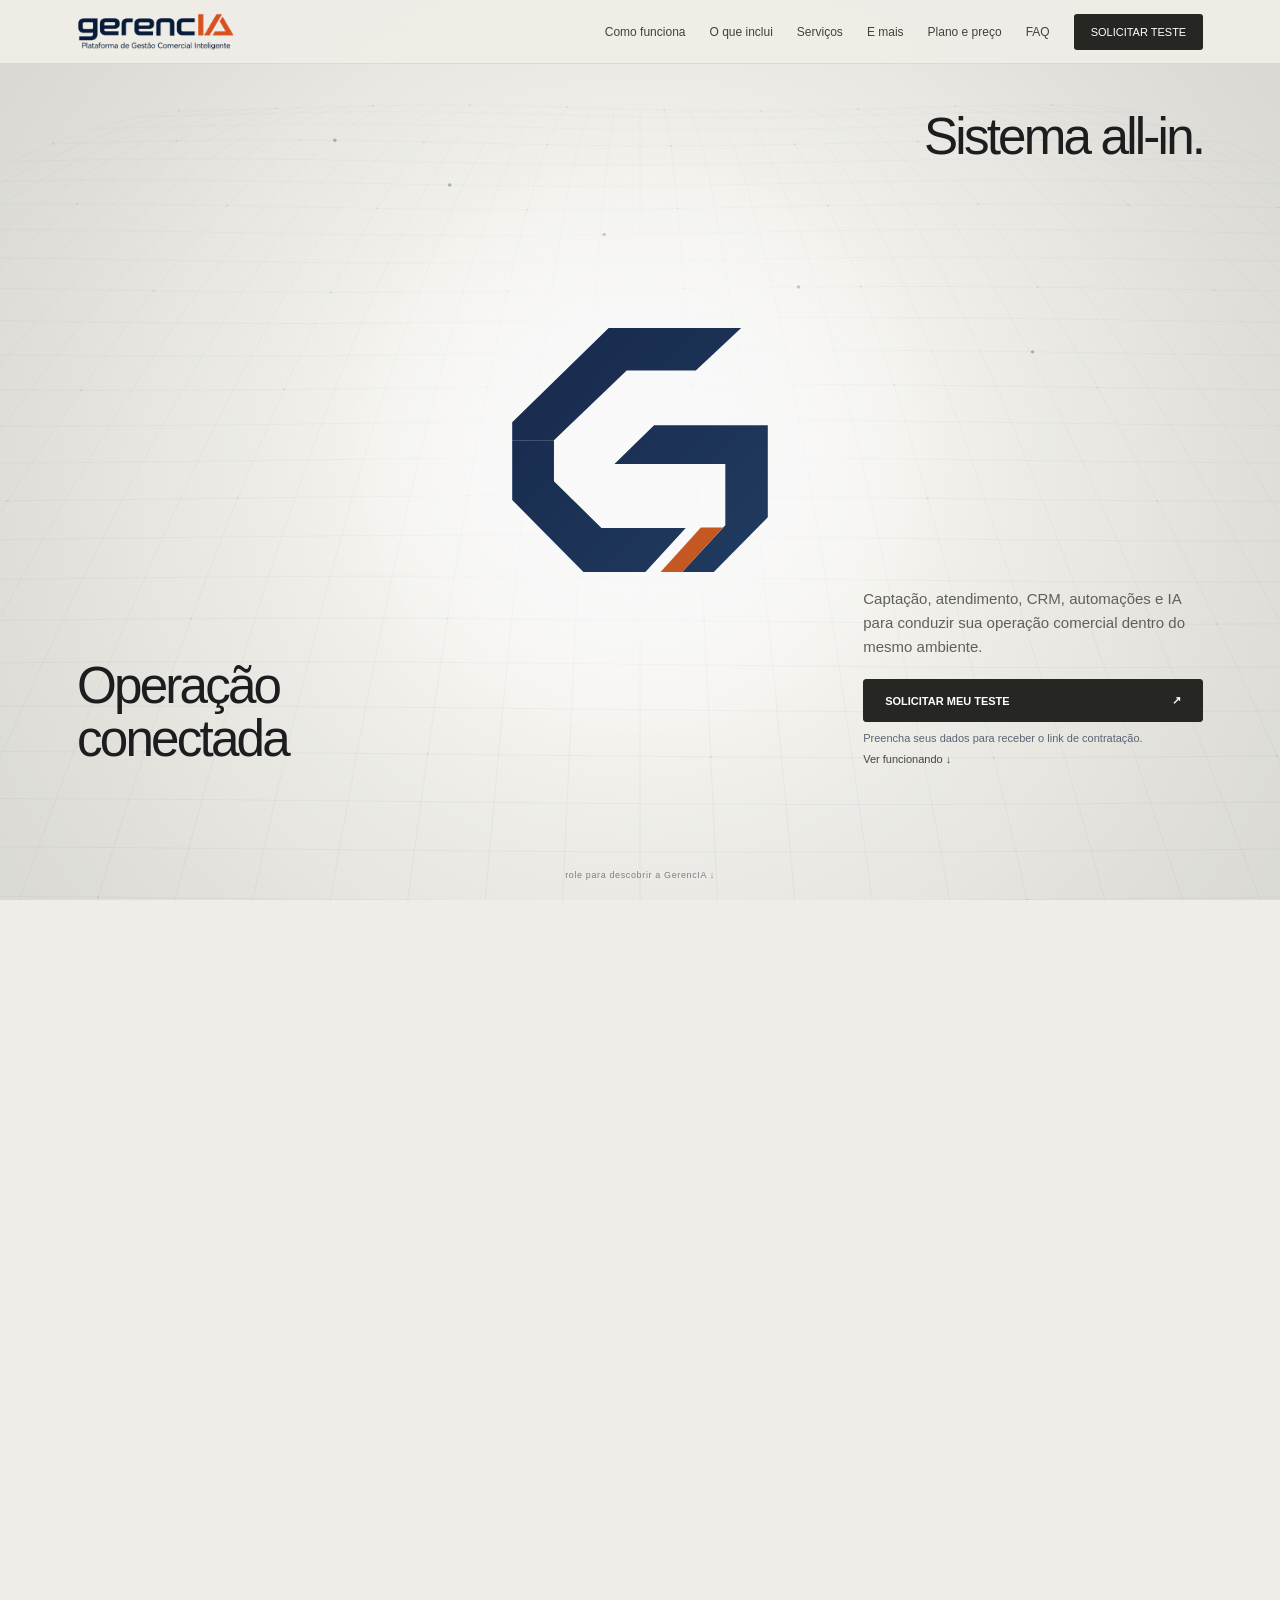
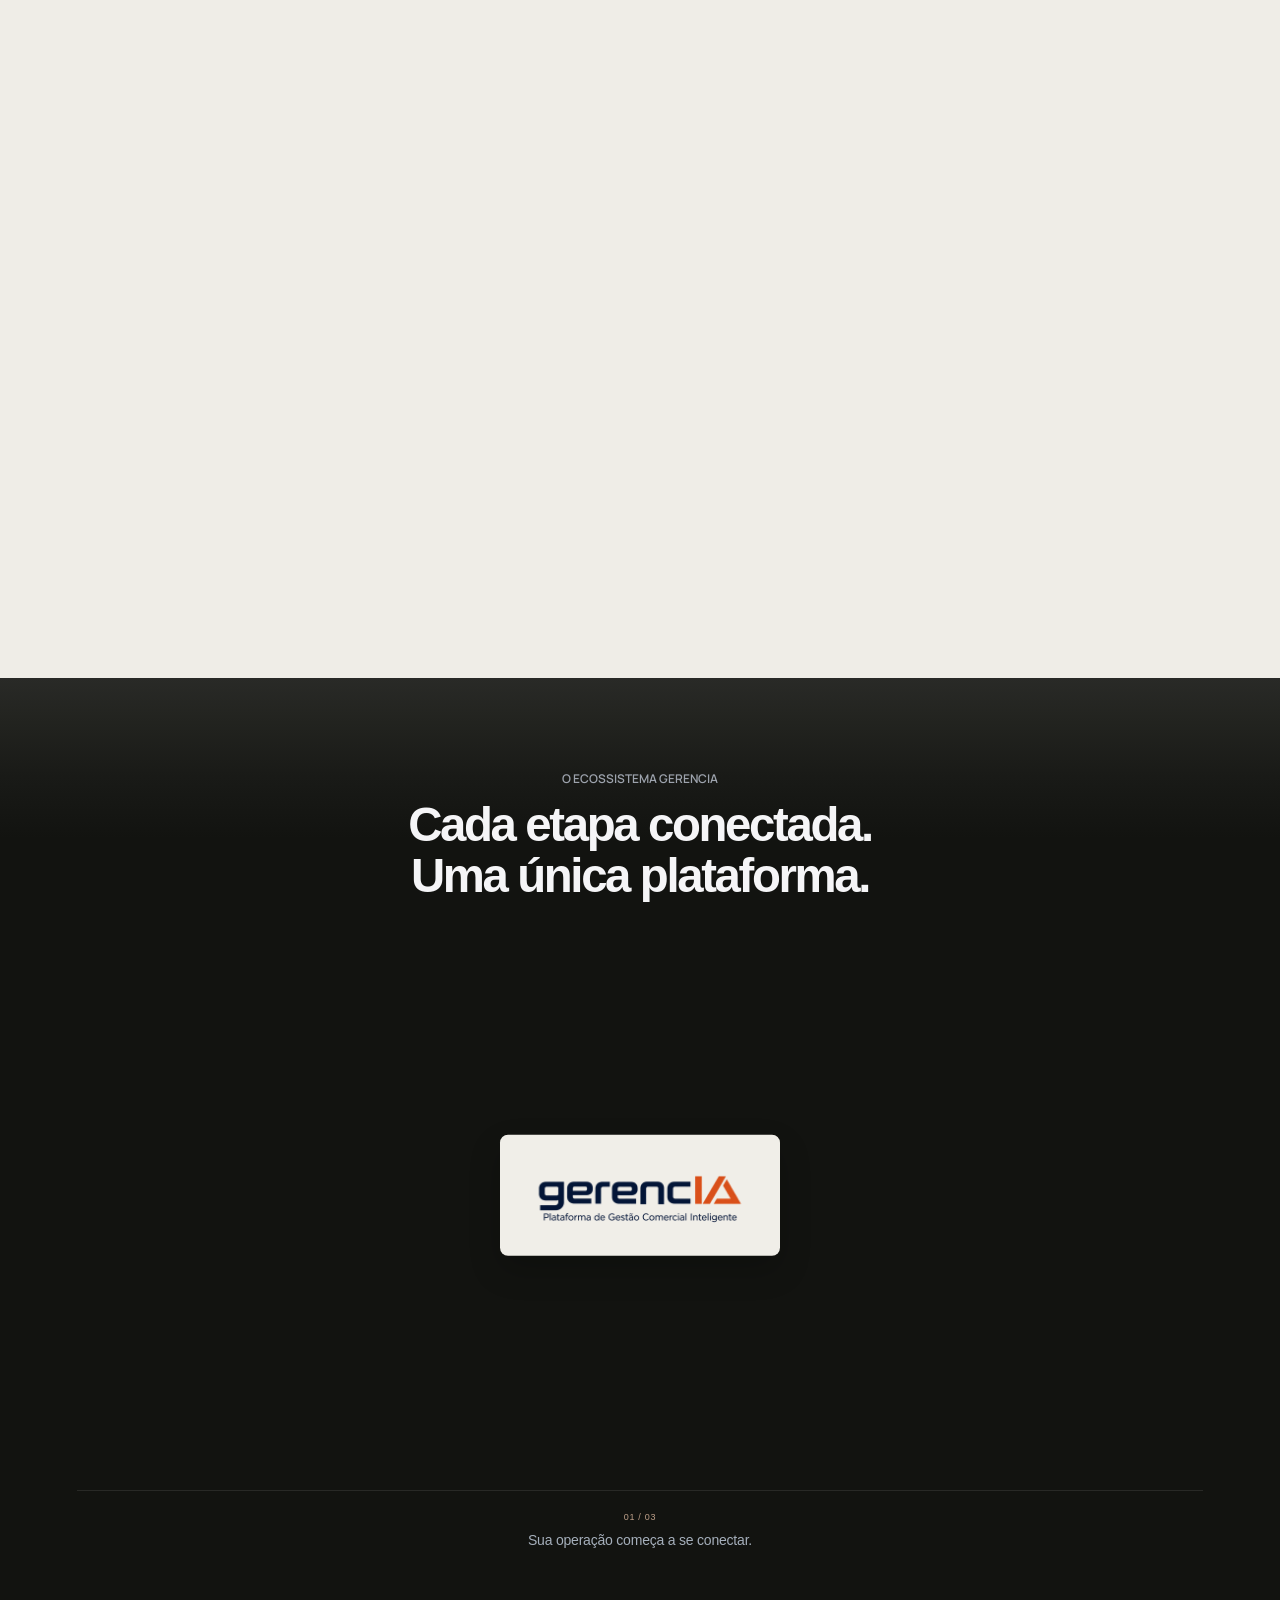
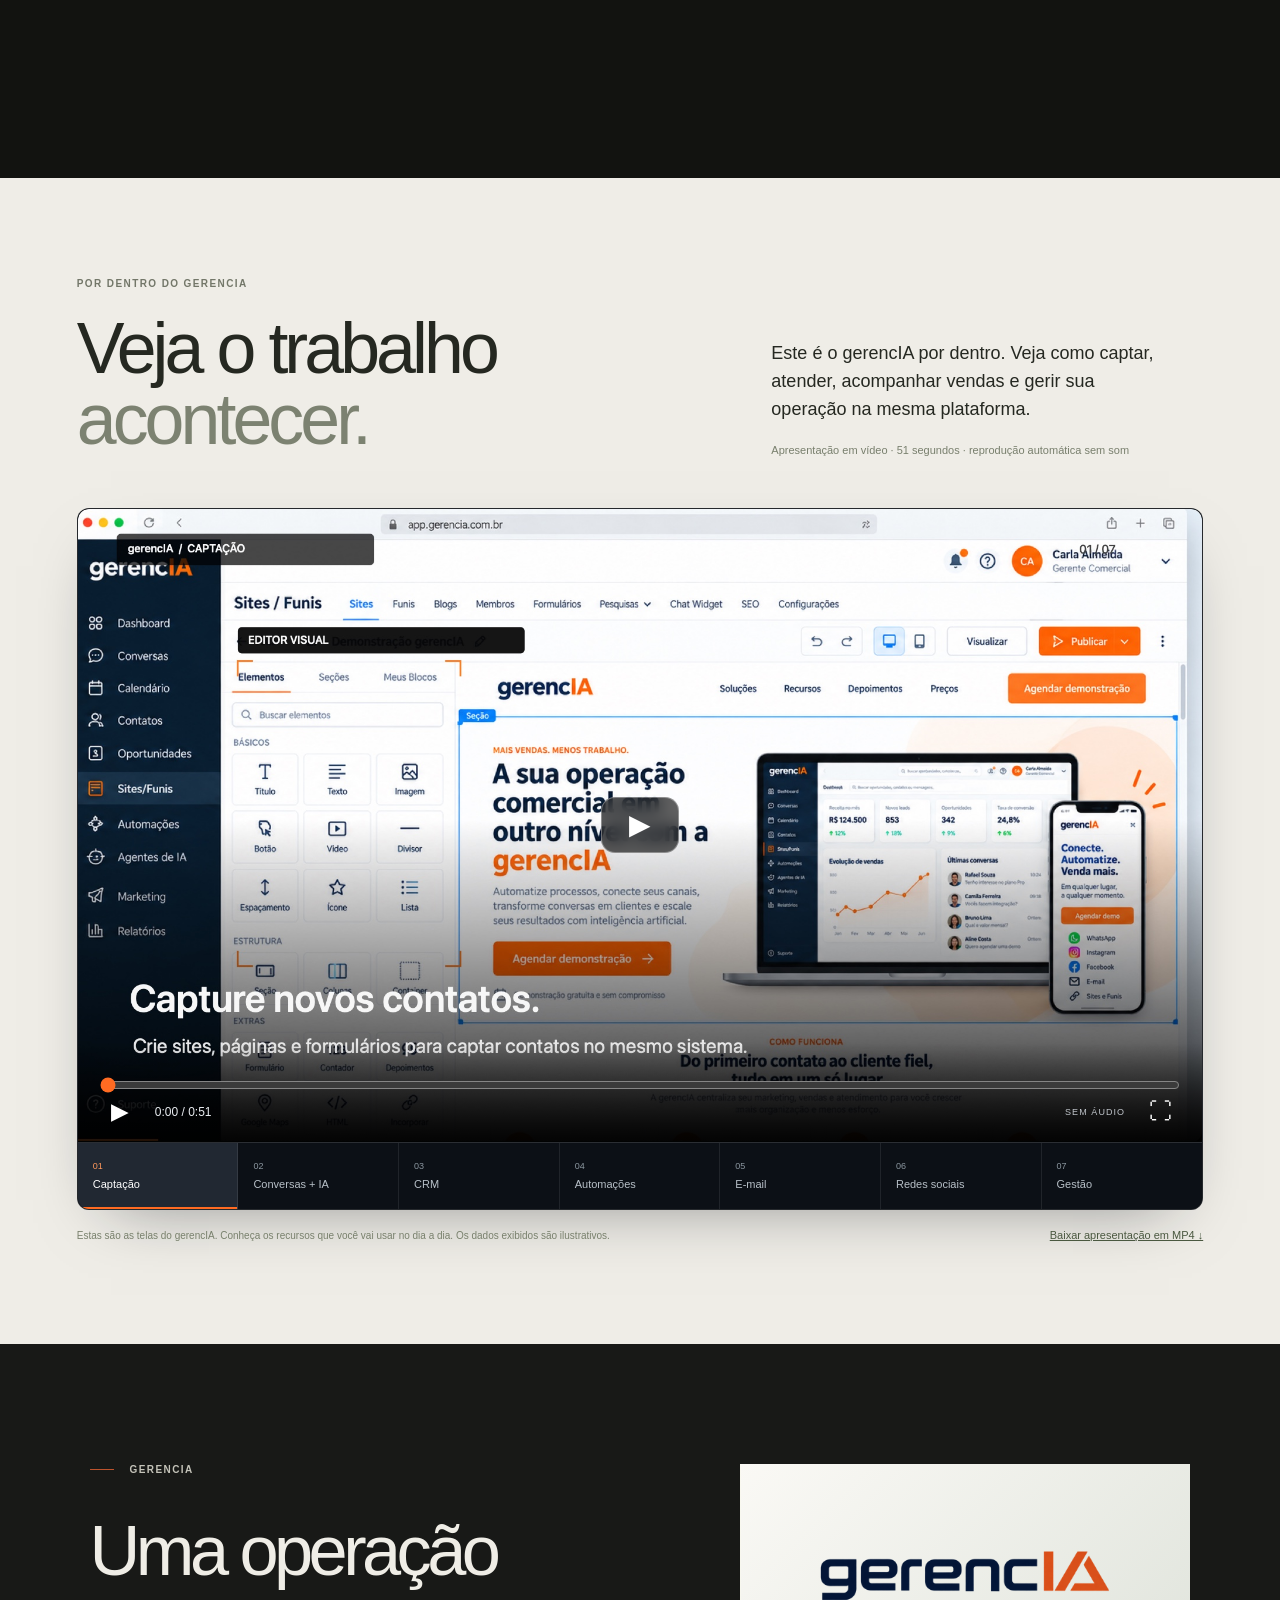
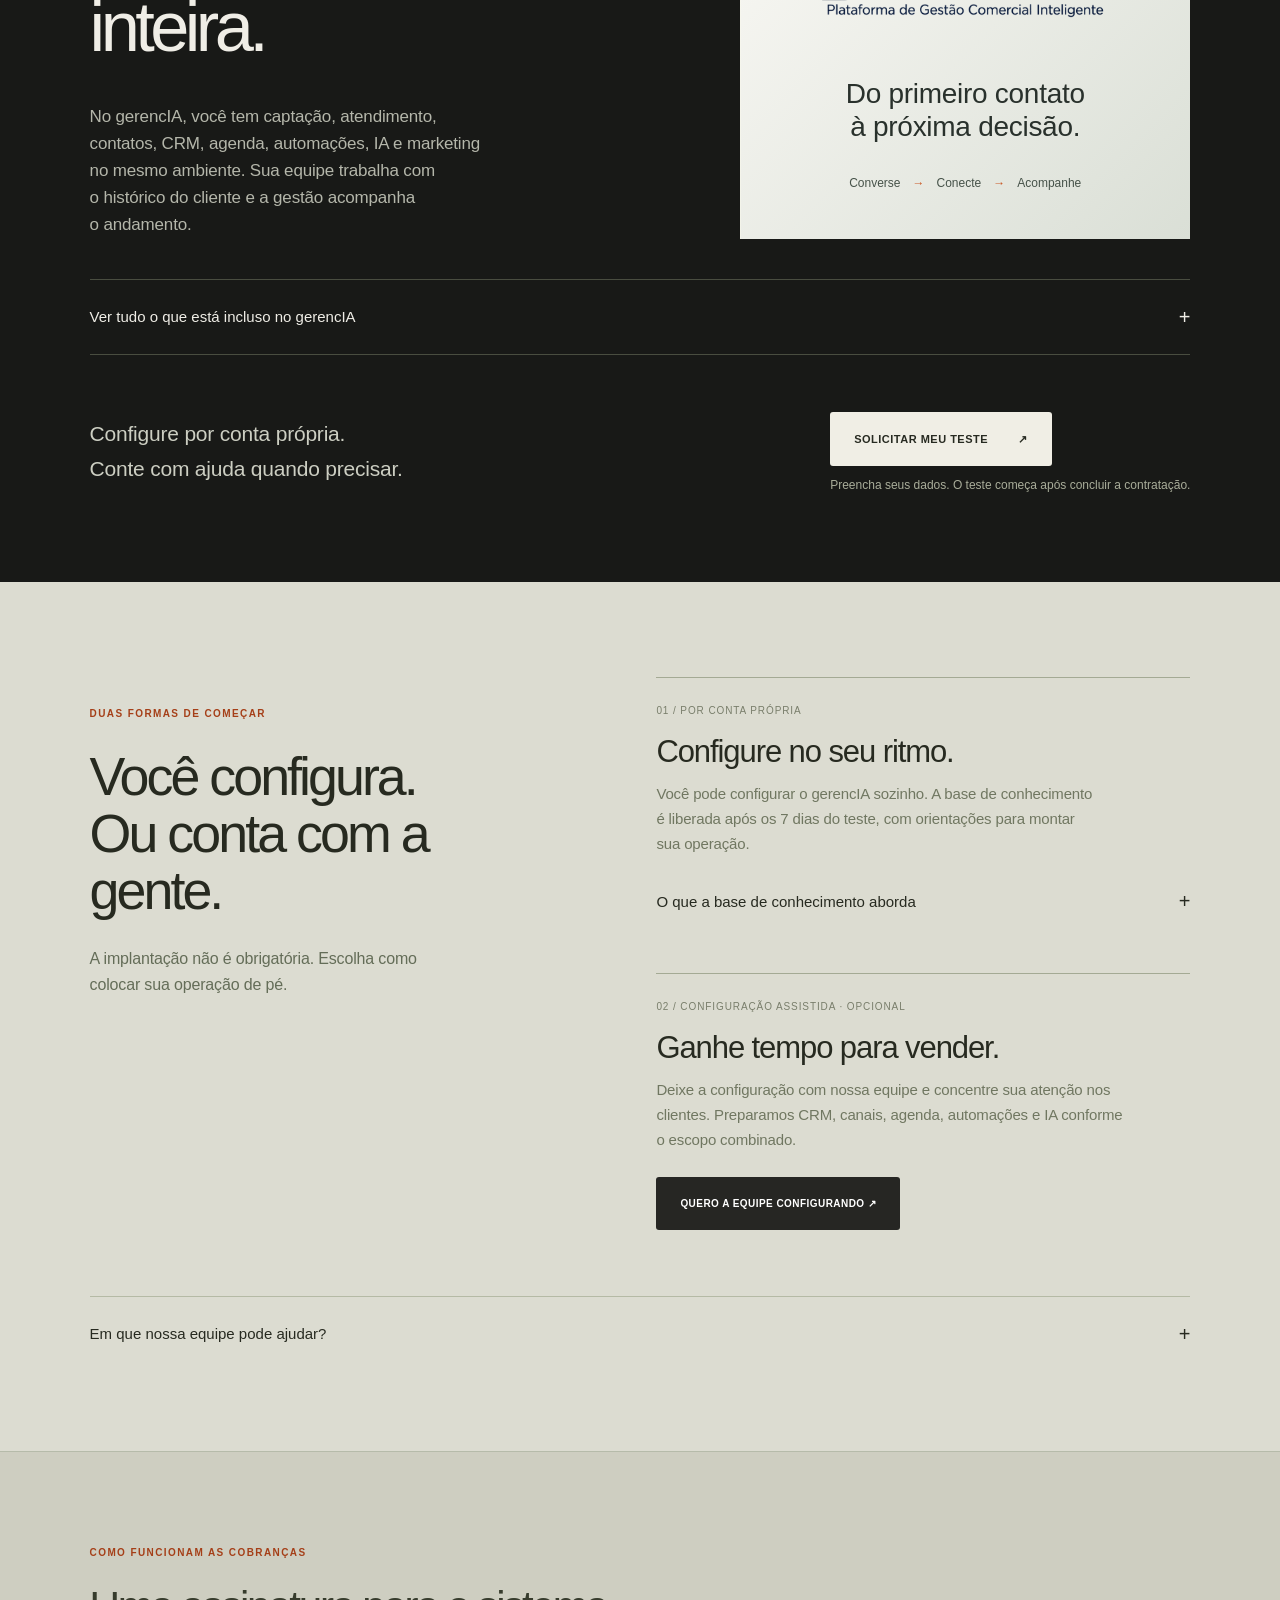
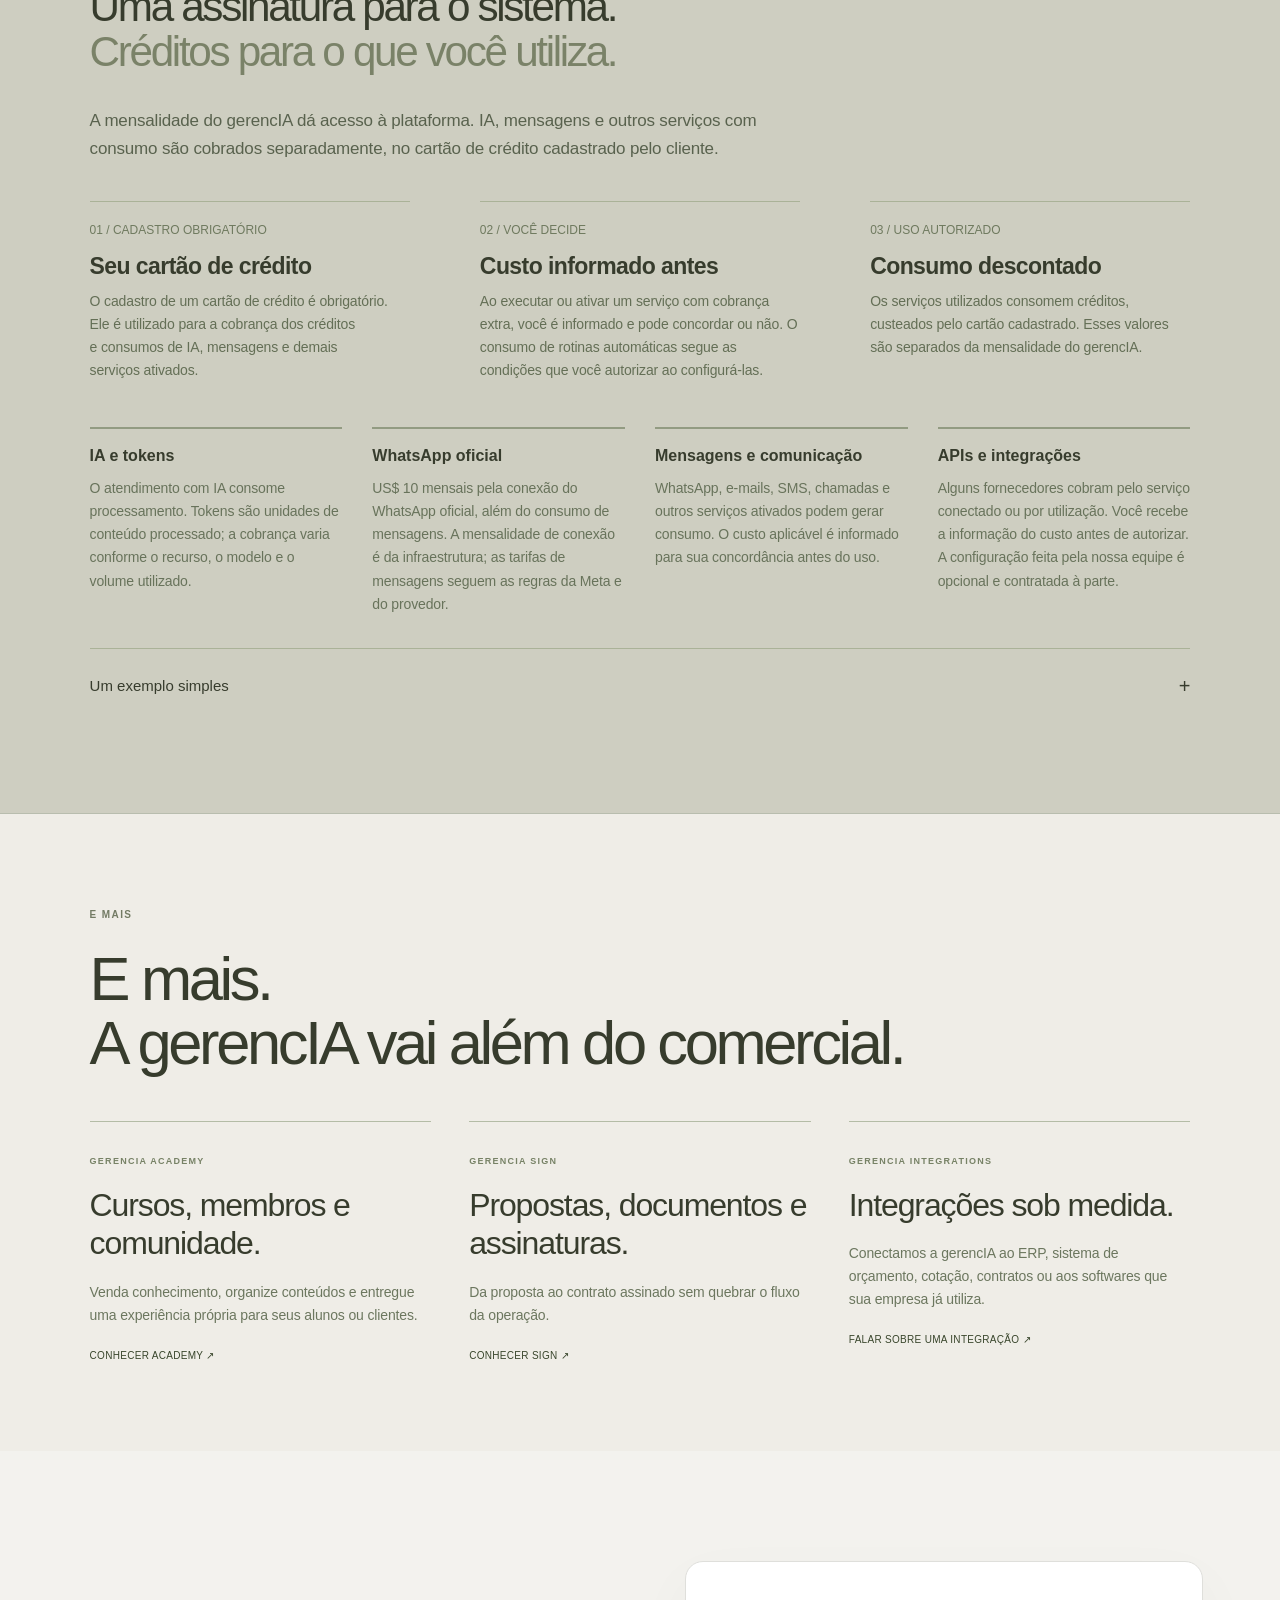
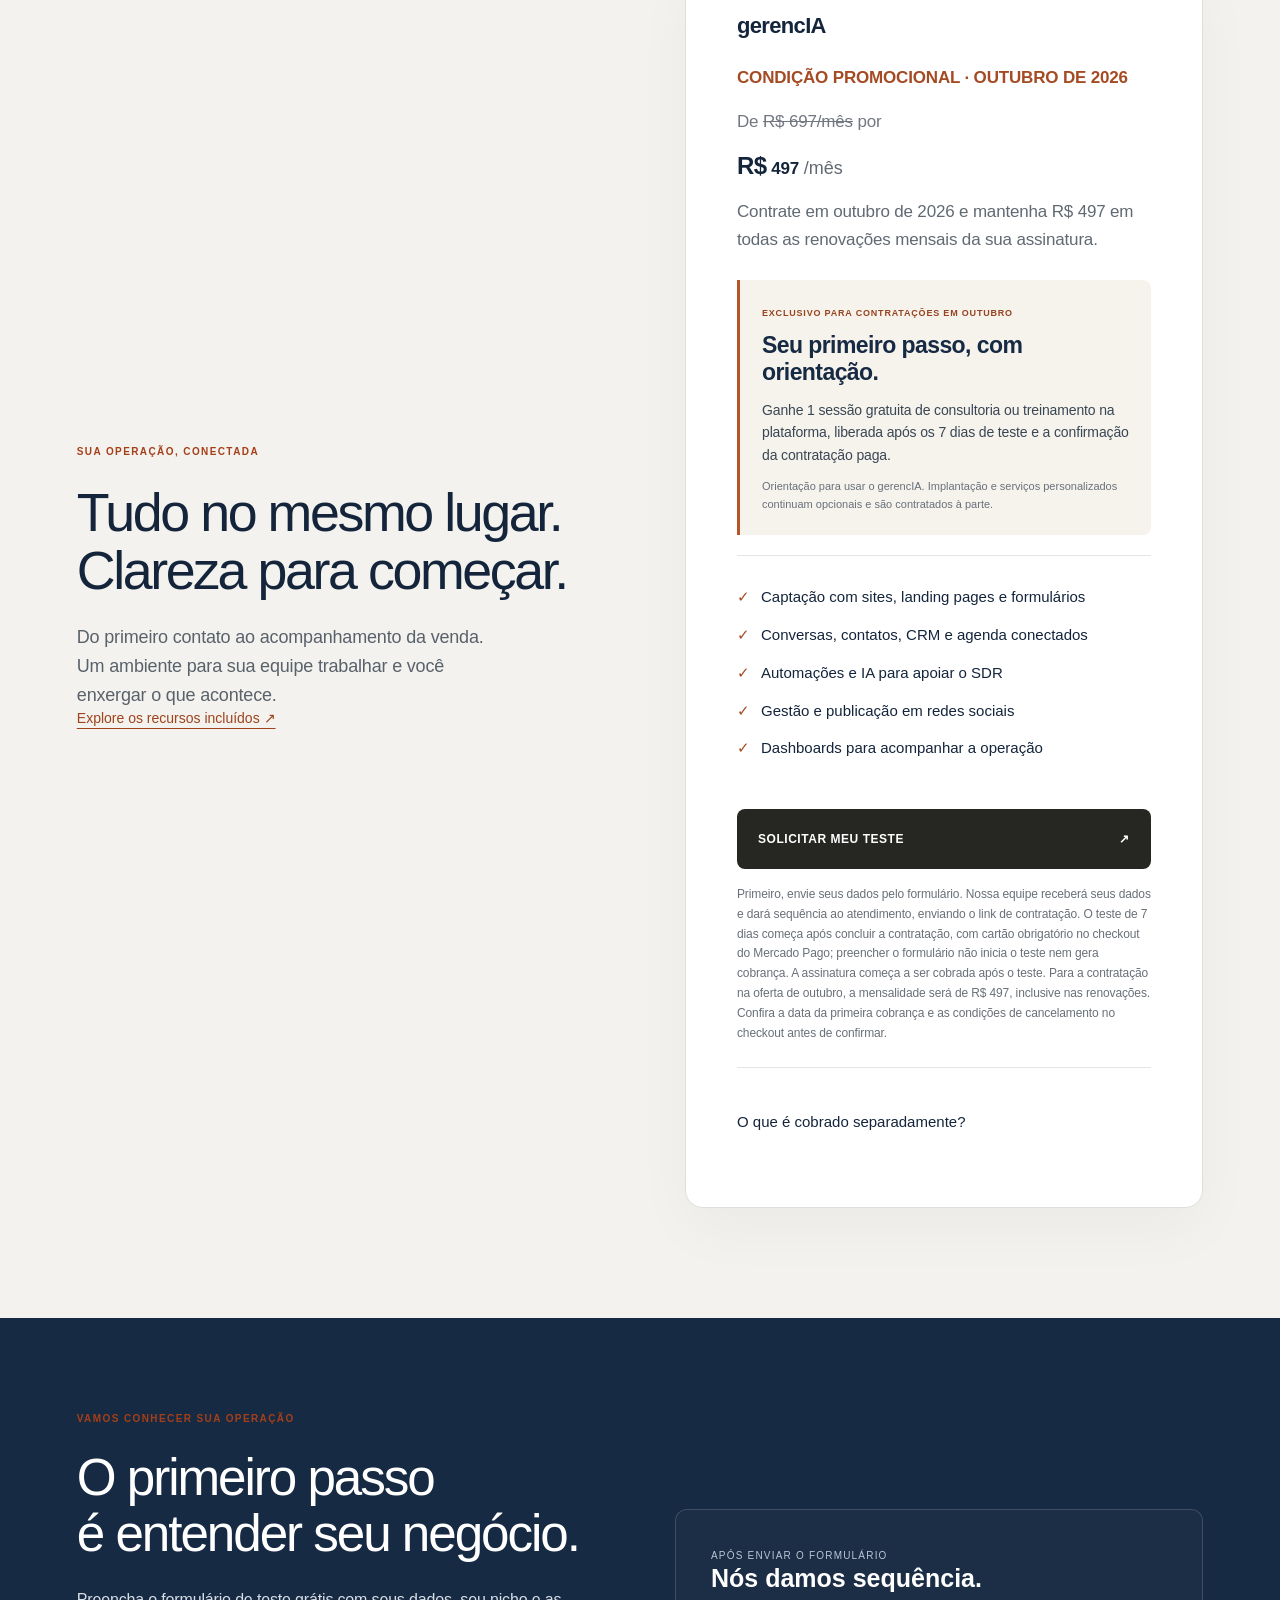
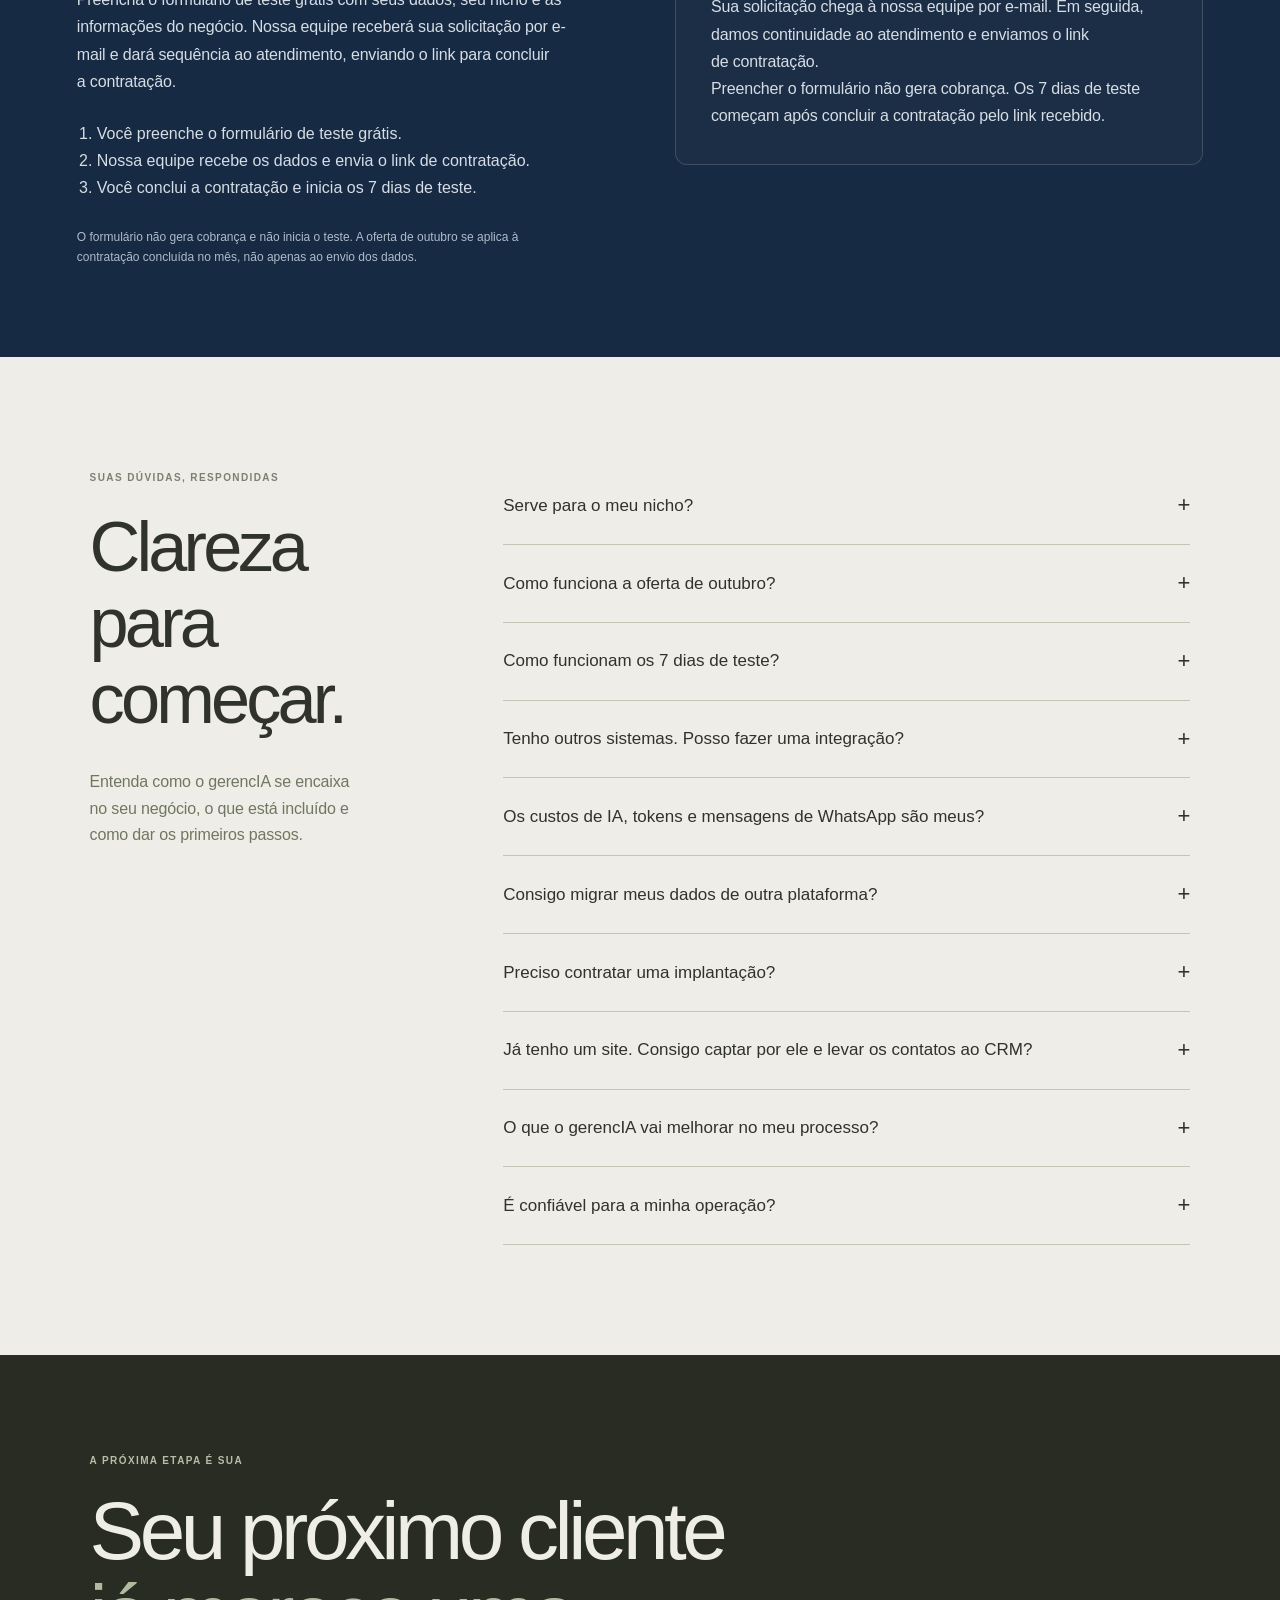
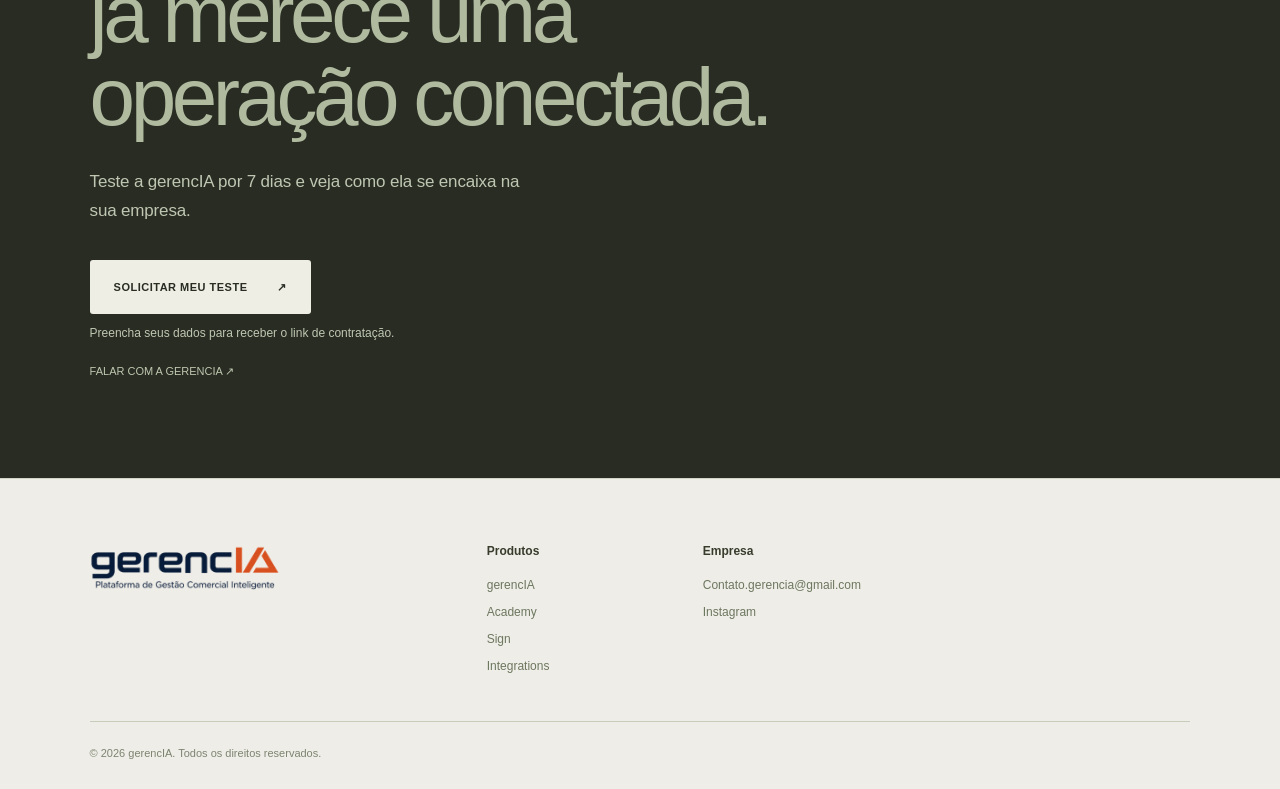
==== commit c6113b94: "Remove checkout link from trial form success screen After submitting, only show the confirmation mes" ====
--- a/index.html
+++ b/index.html
@@ -661,8 +661,6 @@
 
 
 </script><script>
-// TODO: substituir pela URL real do checkout/trial.
-const CHECKOUT_URL = 'https://mpago.la/2B1smzQ';
 const DESTINATIONS = {contact:'mailto:Contato.gerencia@gmail.com',implementation:'#contato',academy:'#contato',sign:'#contato',integrations:'#contato',instagram:'https://www.instagram.com/gerenc.ia_/',terms:'termos-de-uso.html',privacy:'politica-de-privacidade.html',cancellation:'termos-de-uso.html#cancelamento'};
 document.querySelectorAll('[data-destination]').forEach(a=>a.href=DESTINATIONS[a.dataset.destination]);
 document.querySelectorAll('.mobile-nav a').forEach(a=>a.addEventListener('click',()=>a.closest('details').open=false));
@@ -683,7 +681,6 @@
 <div id="trial-modal-success" class="trial-modal-success" hidden>
 <h2>Recebemos seu pedido!</h2>
 <p>Em breve alguém do time entra em contato pelo e-mail ou WhatsApp que você informou pra liberar seu teste.</p>
-<a id="trial-modal-checkout-link" href="#" class="commercial-button">Já quero ir pro pagamento ↗</a>
 <button type="button" class="trial-modal-close-success">Fechar</button>
 </div>
 </dialog>
@@ -693,7 +690,6 @@
 const form=document.getElementById('trial-form');
 const success=document.getElementById('trial-modal-success');
 const errorEl=document.getElementById('trial-modal-error');
-const checkoutLink=document.getElementById('trial-modal-checkout-link');
 const submitBtn=form.querySelector('.trial-modal-submit');
 
 function openModal(){
@@ -720,7 +716,6 @@
  try{
   const res=await fetch('/api/leads',{method:'POST',headers:{'Content-Type':'application/json'},body:JSON.stringify(dados)});
   if(!res.ok)throw new Error('request-failed');
-  checkoutLink.href=CHECKOUT_URL;
   form.hidden=true;
   success.hidden=false;
  }catch(err){
